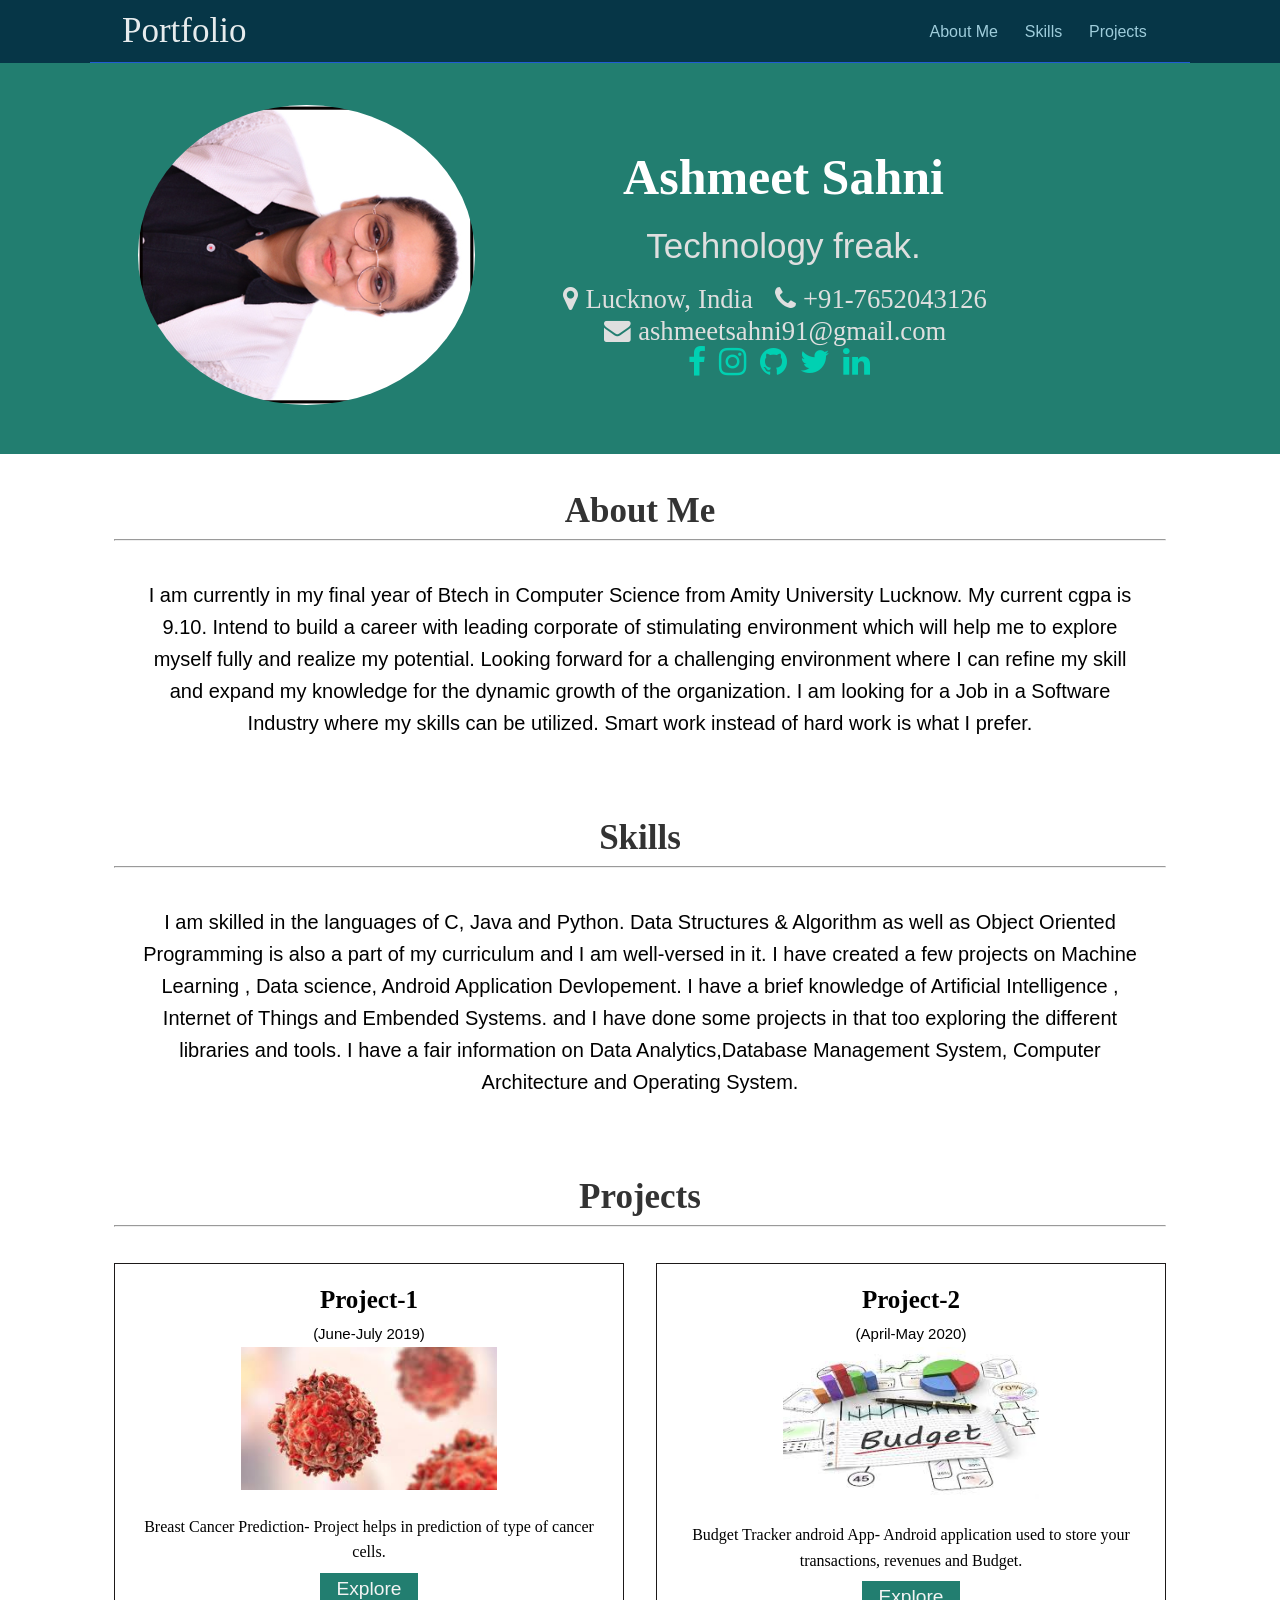
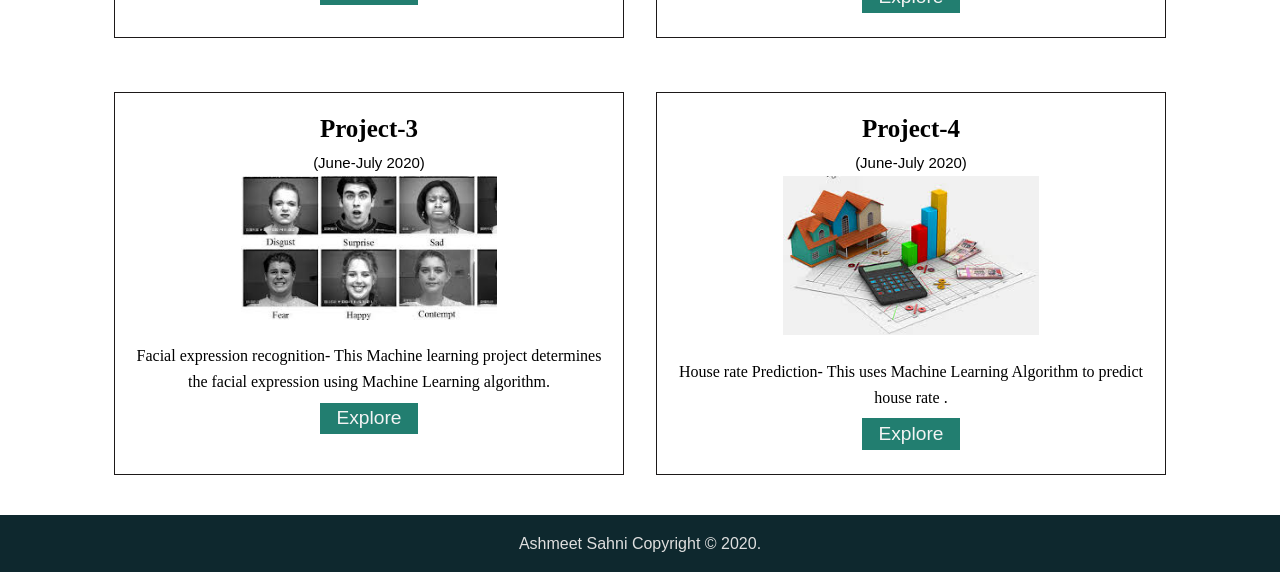
==== index.html @ d3da3dd6 "portfolio" ====
<!DOCTYPE html>
<html lang="en">
  <head>
    <title>Portfolio</title>
    <meta name="viewport" content="width=device-width, initial-scale=1.0" />
    <link
      rel="stylesheet"
      href="https://maxcdn.bootstrapcdn.com/font-awesome/4.6.3/css/font-awesome.min.css"
    />

    <link rel="stylesheet" type="text/css" href="public/css/style.css" />
  </head>

  <body>
    <div class="container navbar">
      <span class="heading heading-navbar">Portfolio</span>

      <div class="nav-toggle">
        <i class="fa fa-bars fa-lg"></i>
      </div>

      <div class="nav-menu">
        <a class="nav-item" href="#about">About Me</a>
        <a class="nav-item" href="#skills">Skills</a>
        <a class="nav-item" href="#projects">Projects</a>
      </div>
    </div>

    <section class="section section-1">
      <div class="container grid-1-3">
        <div class="container">
          <img src="public/img/profile.jpg" class="avatar" /><br />
        </div>
        <div class="container text-center">
          <h1 class="heading heading-name">Ashmeet Sahni</h1>
          <div class="quote">Technology freak.</div>
          <p class="content">
            <i class="fa fa-map-marker fa-lg">&nbsp;Lucknow, India</i
            >&nbsp;&nbsp;&nbsp;
            <i class="fa fa-phone fa-lg">&nbsp;+91-7652043126</i
            >&nbsp;&nbsp;&nbsp;
            <i class="fa fa-envelope fa-lg">&nbsp;ashmeetsahni91@gmail.com</i
            >&nbsp;&nbsp;&nbsp;
          </p>

          <div>
            <a href="#"> <i class="fa fa-facebook fa-2x"></i>&nbsp;&nbsp; </a>
            <a href="#"> <i class="fa fa-instagram fa-2x"></i>&nbsp;&nbsp; </a>
            <a href="#"> <i class="fa fa-github fa-2x"></i>&nbsp;&nbsp; </a>
            <a href="#"> <i class="fa fa-twitter fa-2x"></i>&nbsp;&nbsp; </a>
            <a href="#"> <i class="fa fa-linkedin fa-2x"></i>&nbsp;&nbsp; </a>
          </div>
        </div>
      </div>
    </section>

    <section id="about" class="section section-2">
      <div class="container">
        <div><h3 class="heading heading-section">About Me</h3></div>
        <hr />
        <br />
        <div class="container content">
          <p>
          I am currently in my final year of Btech in Computer Science from Amity University Lucknow.
          My current cgpa is 9.10.
          Intend to build a career with leading corporate of stimulating environment which will help me to 
          explore myself fully and realize my potential. Looking forward for a challenging environment where
         I can refine my skill and expand my knowledge for the dynamic growth of the organization. 
         I am looking for a Job in a Software Industry where my skills can be utilized. 
         Smart work instead of hard work is what I prefer. 

          </p>
        </div>
      </div>
    </section>

    <section id="skills" class="section section-2">
      <div class="container">
        <div><h3 class="heading heading-section">Skills</h3></div>
        <hr />
        <br />
        <div class="container content">
          <p>
            I am skilled in the languages of C, Java and Python. Data
            Structures & Algorithm as well as Object Oriented Programming is
            also a part of my curriculum and I am well-versed in it. I have
            created a few projects on Machine Learning , Data science, Android 
            Application Devlopement. I have a brief
            knowledge of Artificial Intelligence , Internet of Things and Embended 
            Systems. and I have done some projects in that
            too exploring the different libraries and tools. I have a fair
            information on Data Analytics,Database Management System, Computer Architecture and
            Operating System.
          </p>
        </div>
      </div>
    </section>

    <section id="projects" class="section section-2">
      <div class="container">
        <div class="text-center">
          <h3 class="heading heading-section">Projects</h3>
        </div>
        <hr />
        <br />
        <div class="grid-2">
          <div class="card">
            <div class="card-title">
              <strong>Project-1</strong>
            </div>
            <div class="text-center">
              <span class="text-small">(June-July 2019)</span>
            </div>
            <div class="project-figure">
              <img src="public/img/project-1.jpg" alt="Image" />
            </div>
            <div class="card-text">
              <p>
                Breast Cancer Prediction- Project helps in prediction of type of cancer cells.
              </p>
              <a href="#projectLink">
                <button class="btn">Explore</button>
              </a>
            </div>
          </div>

          <div class="card">
            <div class="card-title">
              <strong>Project-2</strong>
            </div>
            <div class="text-center">
              <span class="text-small">(April-May 2020)</span>
            </div>
            <div class="project-figure">
              <img src="public/img/project-2.jpg" alt="Image" />
            </div>
            <div class="card-text">
              <p>
                Budget Tracker android App- Android application used to store your
                transactions, revenues and Budget.
              </p>
              <a href="#projectLink">
                <button class="btn">Explore</button>
              </a>
            </div>
          </div>

          <div class="card">
            <div class="card-title">
              <strong>Project-3</strong>
            </div>
            <div class="text-center">
              <span class="text-small">(June-July 2020)</span>
            </div>
            <div class="project-figure">
              <img src="public/img/project-3.jpg" alt="Image" />
            </div>
            <div class="card-text">
              <p>
                Facial expression  recognition- This Machine learning project determines the facial expression using Machine
                Learning algorithm.
              </p>
              <a href="#projectLink">
                <button class="btn">Explore</button>
              </a>
            </div>
          </div>

          <div class="card">
            <div class="card-title">
              <strong>Project-4</strong>
            </div>
            <div class="text-center">
              <span class="text-small">(June-July 2020)</span>
            </div>
            <div class="project-figure">
              <img src="public/img/project-4.jpg" alt="Image" />
            </div>
            <div class="card-text">
              <p>
                House rate Prediction- This uses Machine Learning Algorithm to predict 
                house rate .
              </p>
              <a href="#projectLink">
                <button class="btn">Explore</button>
              </a>
            </div>
          </div>
        </div>
      </div>
    </section>

    <section class="section section-3">
      <div class="text-center">
        Ashmeet Sahni Copyright &copy; 2020.
      </div>
    </section>

    <script src="controller.js"></script>
  </body>
</html>
---- public/css/style.css ----
@import url('https://fonts.googleapis.com/css?family=Tangerine');

/* Utility */
* {
  box-sizing: border-box;
  margin: 0;
  padding: 0;
}

html,
body {
  font-family: 'Helvetica', sans-serif;
  line-height: 1.6;
  font-size: 16px;
  color: #dfdfdf;
  background-color: #063647;
}

img {
  width: 100%;
}

.container {
  max-width: 1100px;
  margin: auto;
  overflow: hidden;
  padding: 0.8rem 1.5rem;
}

/* Profile */
.title {
  font-size: 50px;
  color:#227e70;
  text-align: center;
  margin-bottom: 1rem;
}

.content {
  text-align: center;
  width: auto;
  font-size: 20px;
}

.quote {
  font-family: 'Gill Sans', sans-serif;
  font-size: 35px;
  margin-bottom: 0.5rem;
}

/* Anchor Styles */
a {
  text-decoration: none;
  color: #00d1b2;
}

.navbar a {
  color: rgb(176, 222, 236);
  padding: 0.45rem;
  margin: 0 0.25rem;
}

a:hover {
  color: #fff;
}

/* Text Styles */
.text-center {
  text-align: center;
}

.text-small {
  font-size: 15px;
}

/* Project Cards */
.card {
  padding: 1rem;
  border: rgb(29, 25, 25) 1px solid;
  margin: 0.7rem 0;
}

.card-title {
  font-size: 25px;
  text-align: center;
  font-family: Cambria, Cochin, Georgia, Times, 'Times New Roman', serif;
  padding-bottom: 1px;
}

.card-text {
  text-align: center;
  font-family: cursive;
}

/* Grids */
.grid-2 {
  display: grid;
  grid-template-columns: repeat(2, 1fr);
  grid-gap: 2rem;
}

.grid-1-3 {
  display: grid;
  grid-template-columns: 1fr 3fr;
  grid-gap: 2rem;
}

/* Button */

.btn {
  display: inline-block;
  background: #227e70;
  color: #f4f4f4;
  padding: 0.3rem 1rem;
  font-size: 1.2rem;
  border: none;
  cursor: pointer;
  margin: 0.5rem 1rem;
  transition: opacity 0.2s ease-in;
  outline: none;
}

.btn:hover {
  opacity: 0.8;
}

/* Navbar */
.navbar {
  justify-content: space-between;
  padding: 0.2rem 2rem;
  width: 100%;
  border-bottom: solid 1px rgb(36, 96, 228);
  opacity: 0.9;
}

.nav-menu {
  float: right;
  padding-top: 1rem;
}

.nav-toggle {
  display: none;
  float: right;
  padding-top: 1rem;
  cursor: pointer;
}

/* Sections */
section {
  padding-top: 1rem;
  padding-bottom: 1rem;
}

.section-1 {
  background: #227e70;
}

.section-2 {
  background-color: #fff;
  color: #000;
}

.section-3 {
  background-color: #0e282e;
}

.section-4 {
  background-color: #227e70;
  padding: 0.2rem;
}

/* Images */
.avatar {
  height: 300px;
  border-radius: 50%;
  width: auto;
}

.project-figure {
  margin: 0 auto 1rem auto;
  max-height: 256px;
  max-width: 256px;
  text-align: center;
}

/* Headings */
.heading {
  font-size: 35px;
  text-align: center;
  font-family: Cambria, Cochin, Georgia, Times, 'Times New Roman', serif;
}

.heading-section {
  color: #333333;
}

.heading-navbar {
  color: #ffffff;
}

.heading-name {
  font-size: 50px;
  color: #ffffff;
  margin-bottom: 1px;
}

/** Responsive CSS changes */
@media screen and (max-width: 768px) {
  .nav-menu {
    display: none;
  }

  .nav-toggle {
    display: block;
  }

  .activate {
    display: block;
  }

  .grid-2,
  .grid-1-3 {
    grid-template-columns: 1fr;
  }

  .navbar {
    text-align: center;
  }
}
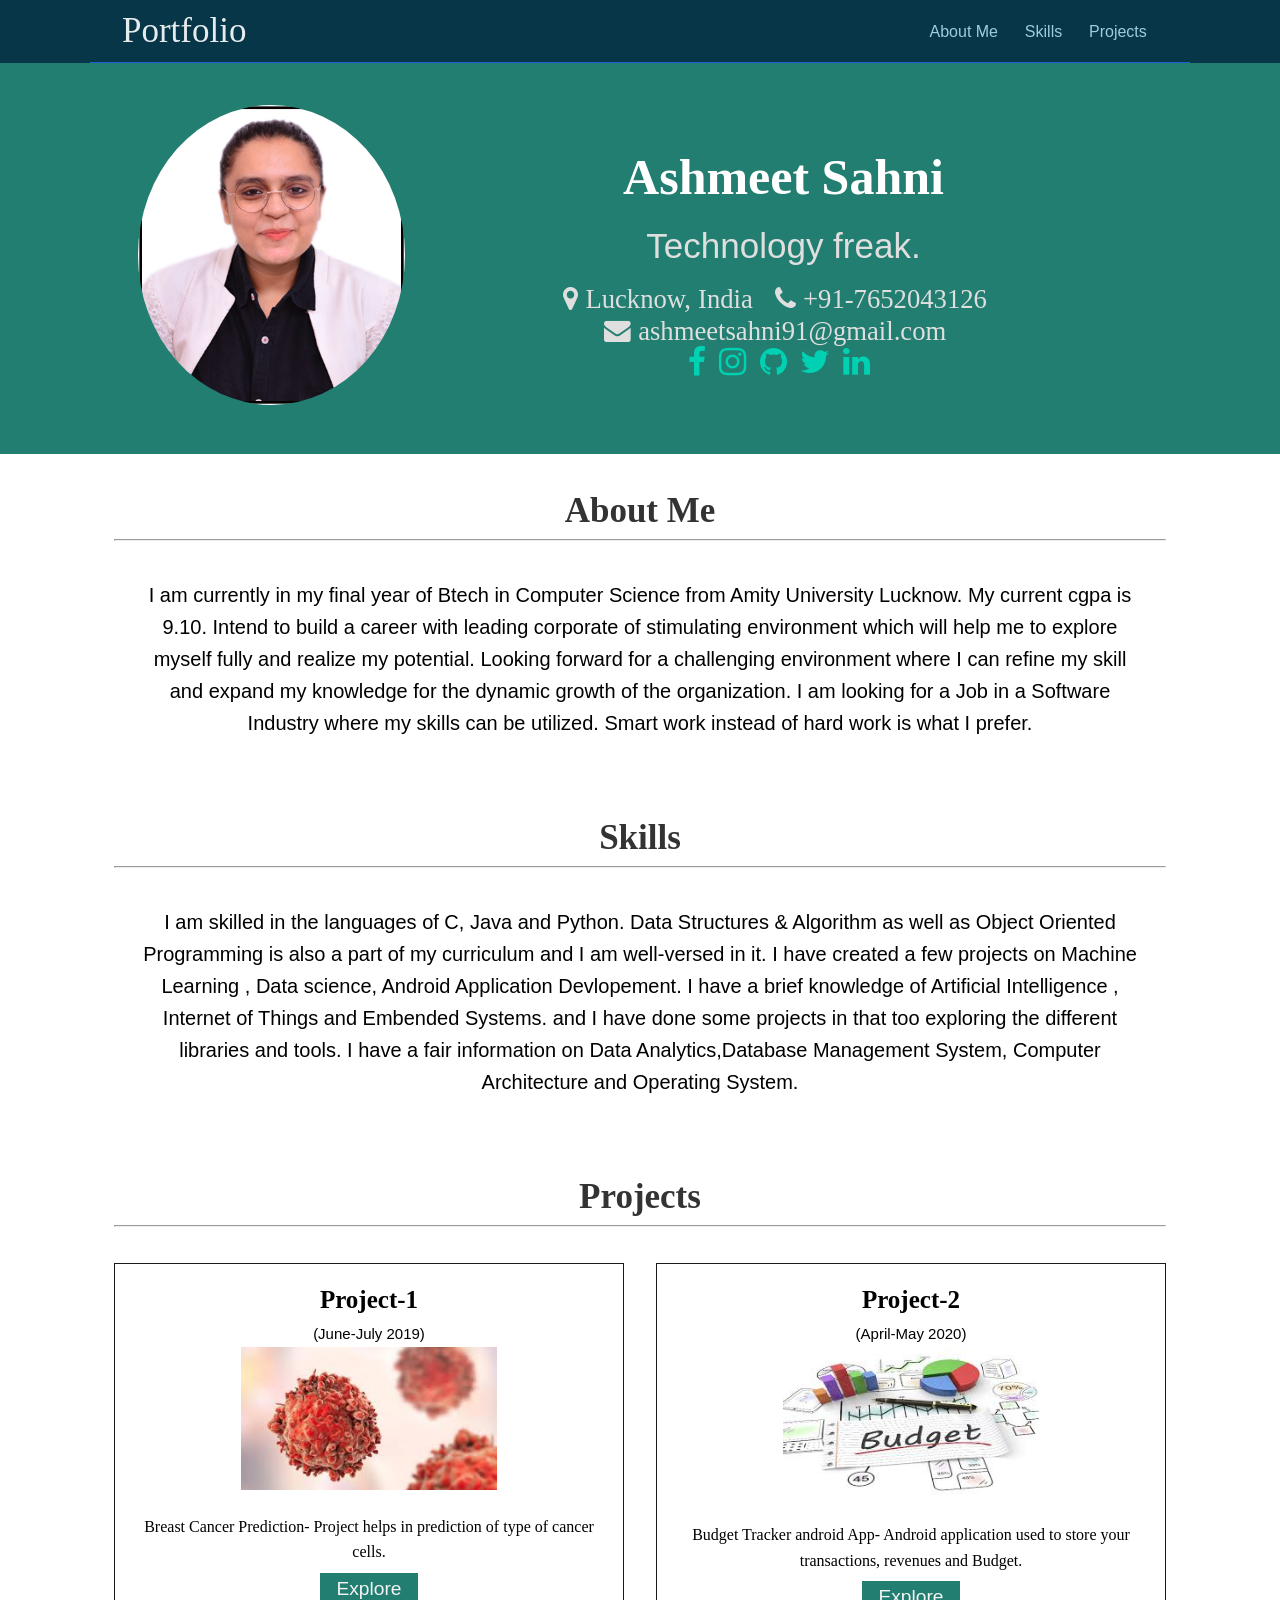
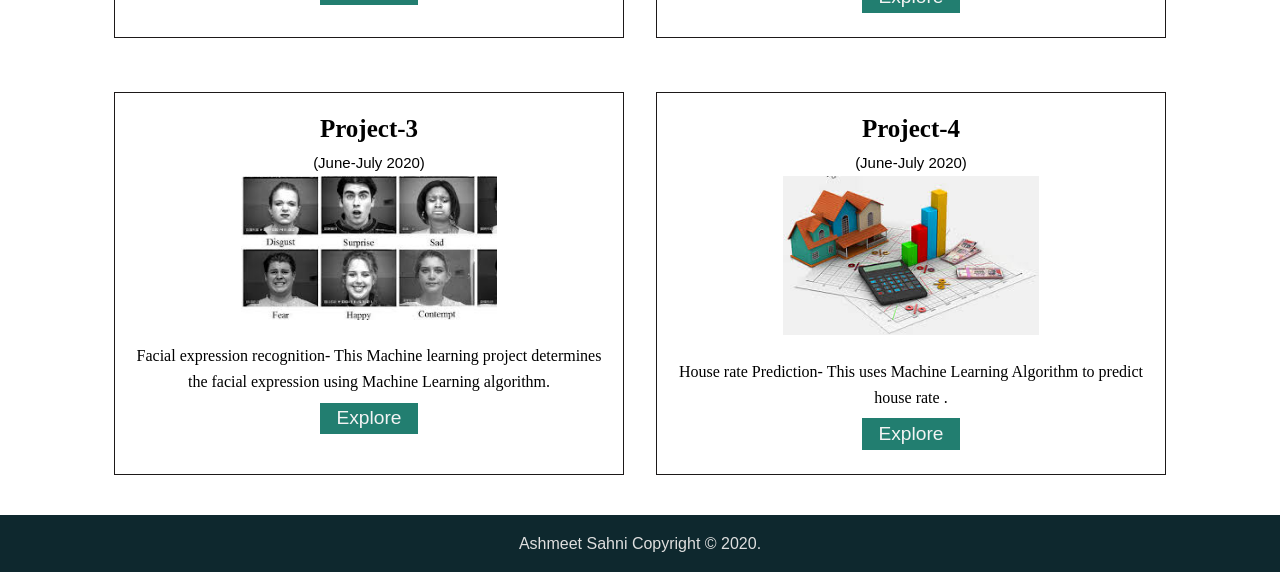
==== commit 536a5d56: "updated" ====
--- a/index.html
+++ b/index.html
@@ -44,11 +44,11 @@
           </p>
 
           <div>
-            <a href="#"> <i class="fa fa-facebook fa-2x"></i>&nbsp;&nbsp; </a>
-            <a href="#"> <i class="fa fa-instagram fa-2x"></i>&nbsp;&nbsp; </a>
-            <a href="#"> <i class="fa fa-github fa-2x"></i>&nbsp;&nbsp; </a>
-            <a href="#"> <i class="fa fa-twitter fa-2x"></i>&nbsp;&nbsp; </a>
-            <a href="#"> <i class="fa fa-linkedin fa-2x"></i>&nbsp;&nbsp; </a>
+            <a href="https://www.facebook.com/ashmeet.sahni.39"> <i class="fa fa-facebook fa-2x"></i>&nbsp;&nbsp; </a>
+            <a href="instagram.com/a_s_h_m_e_e_t_s_a_h_n_i"> <i class="fa fa-instagram fa-2x"></i>&nbsp;&nbsp; </a>
+            <a href="https://github.com/ashmeet22"> <i class="fa fa-github fa-2x"></i>&nbsp;&nbsp; </a>
+            <a href="https://mobile.twitter.com/sahni_ashmeet"> <i class="fa fa-twitter fa-2x"></i>&nbsp;&nbsp; </a>
+            <a href="http://linkedin.com/in/ashmeet-sahni-a8636618a"> <i class="fa fa-linkedin fa-2x"></i>&nbsp;&nbsp; </a>
           </div>
         </div>
       </div>
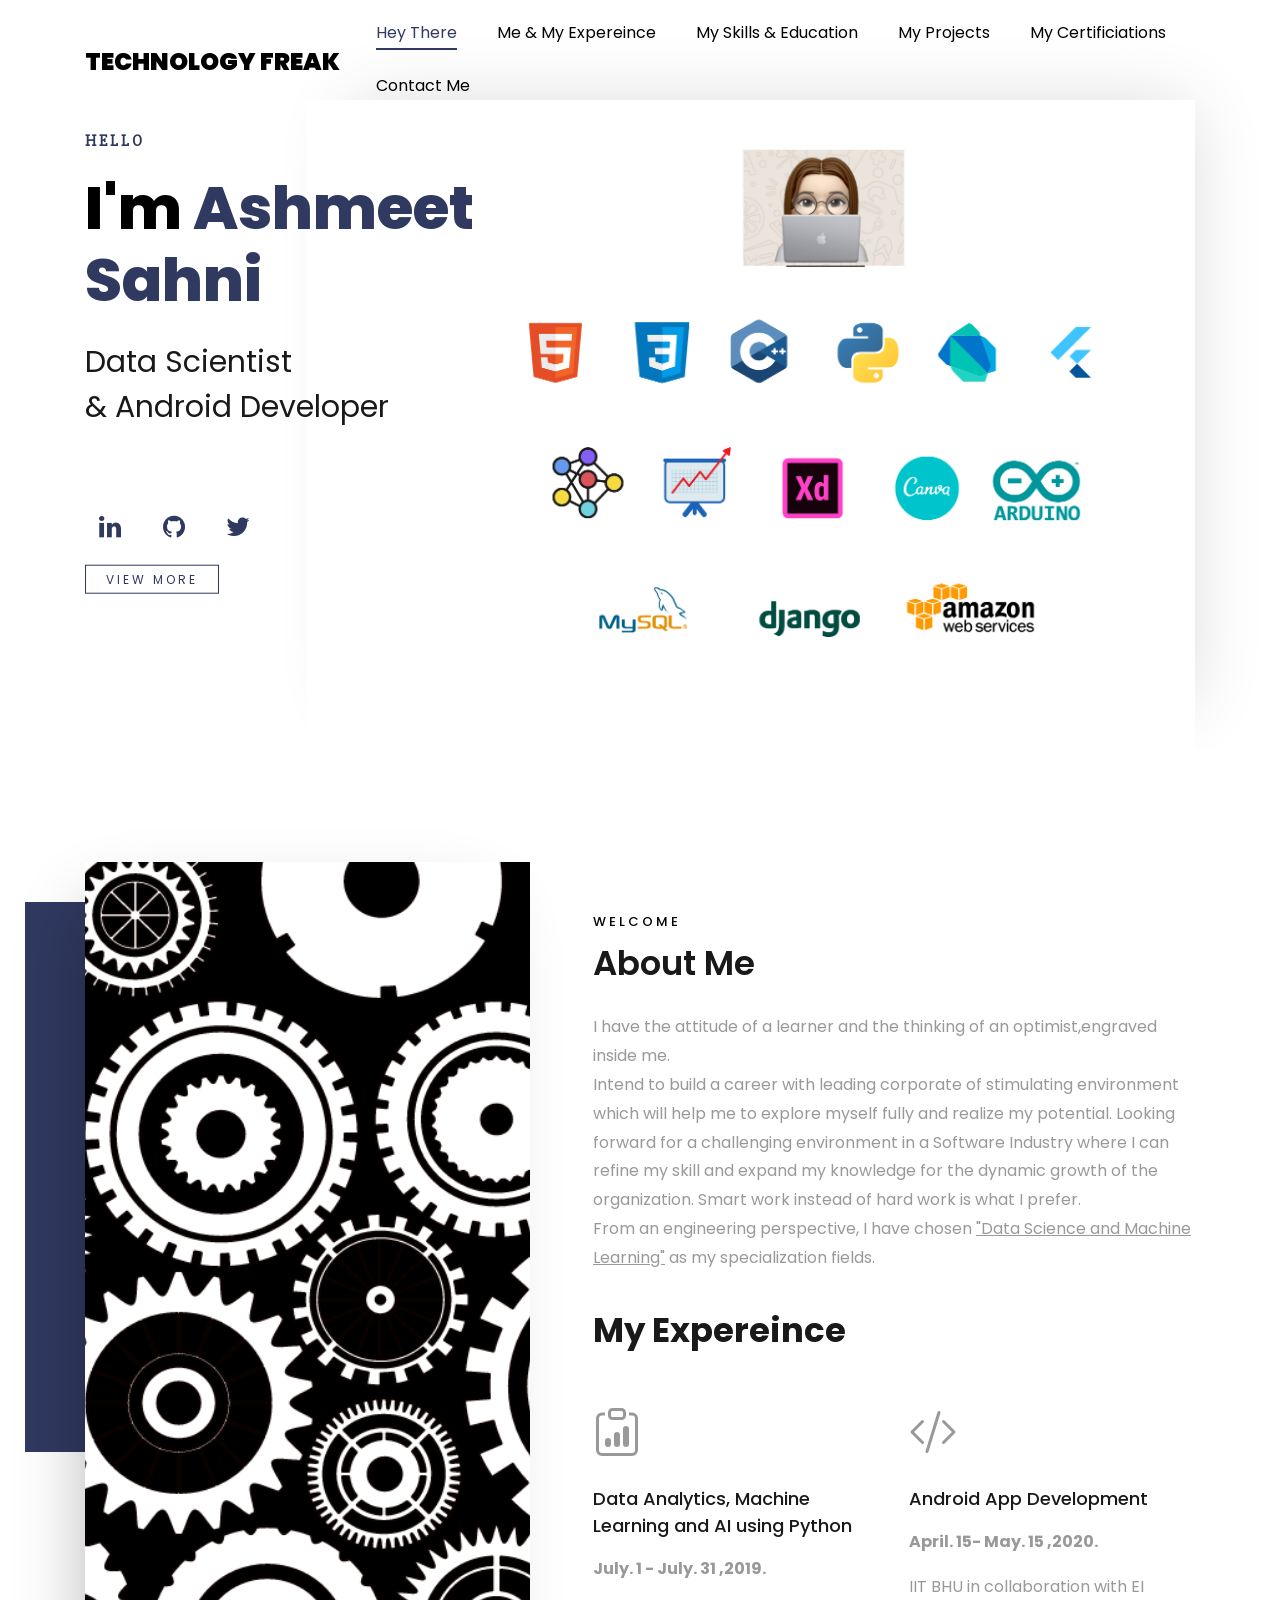
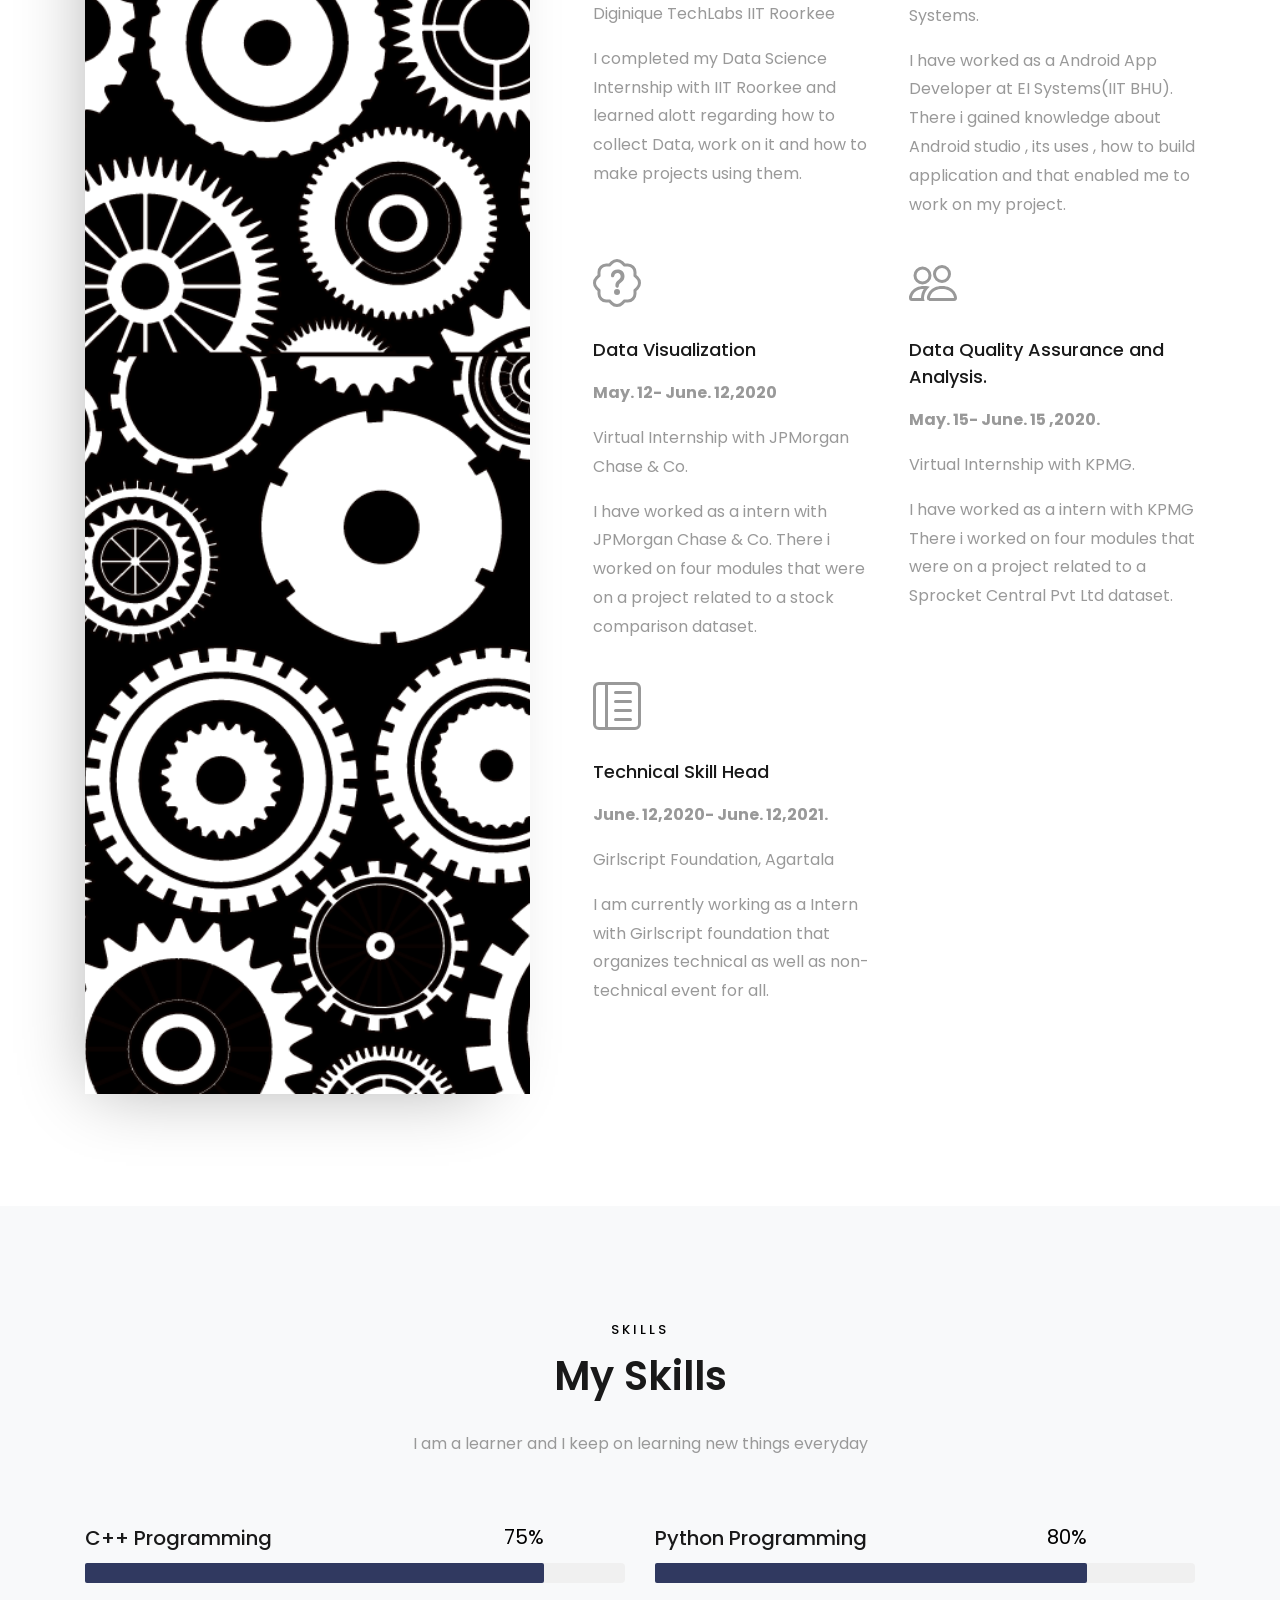
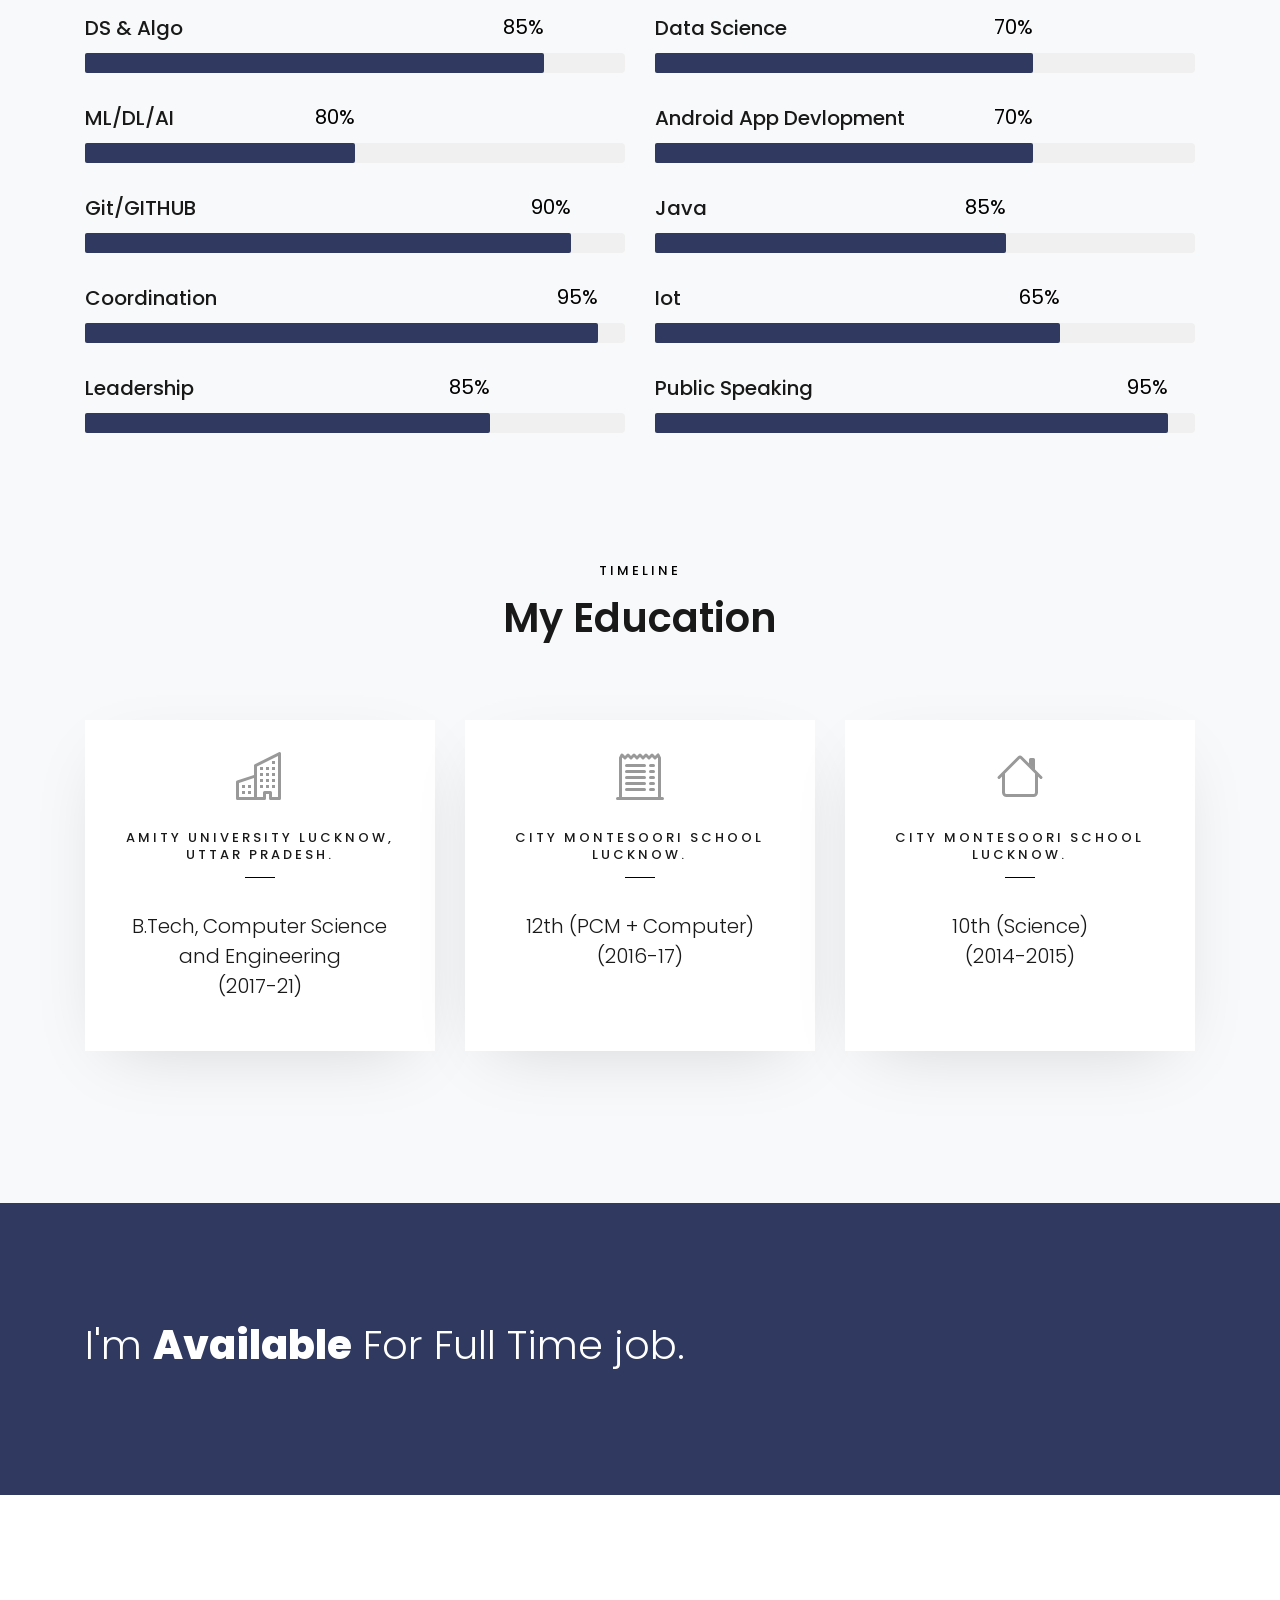
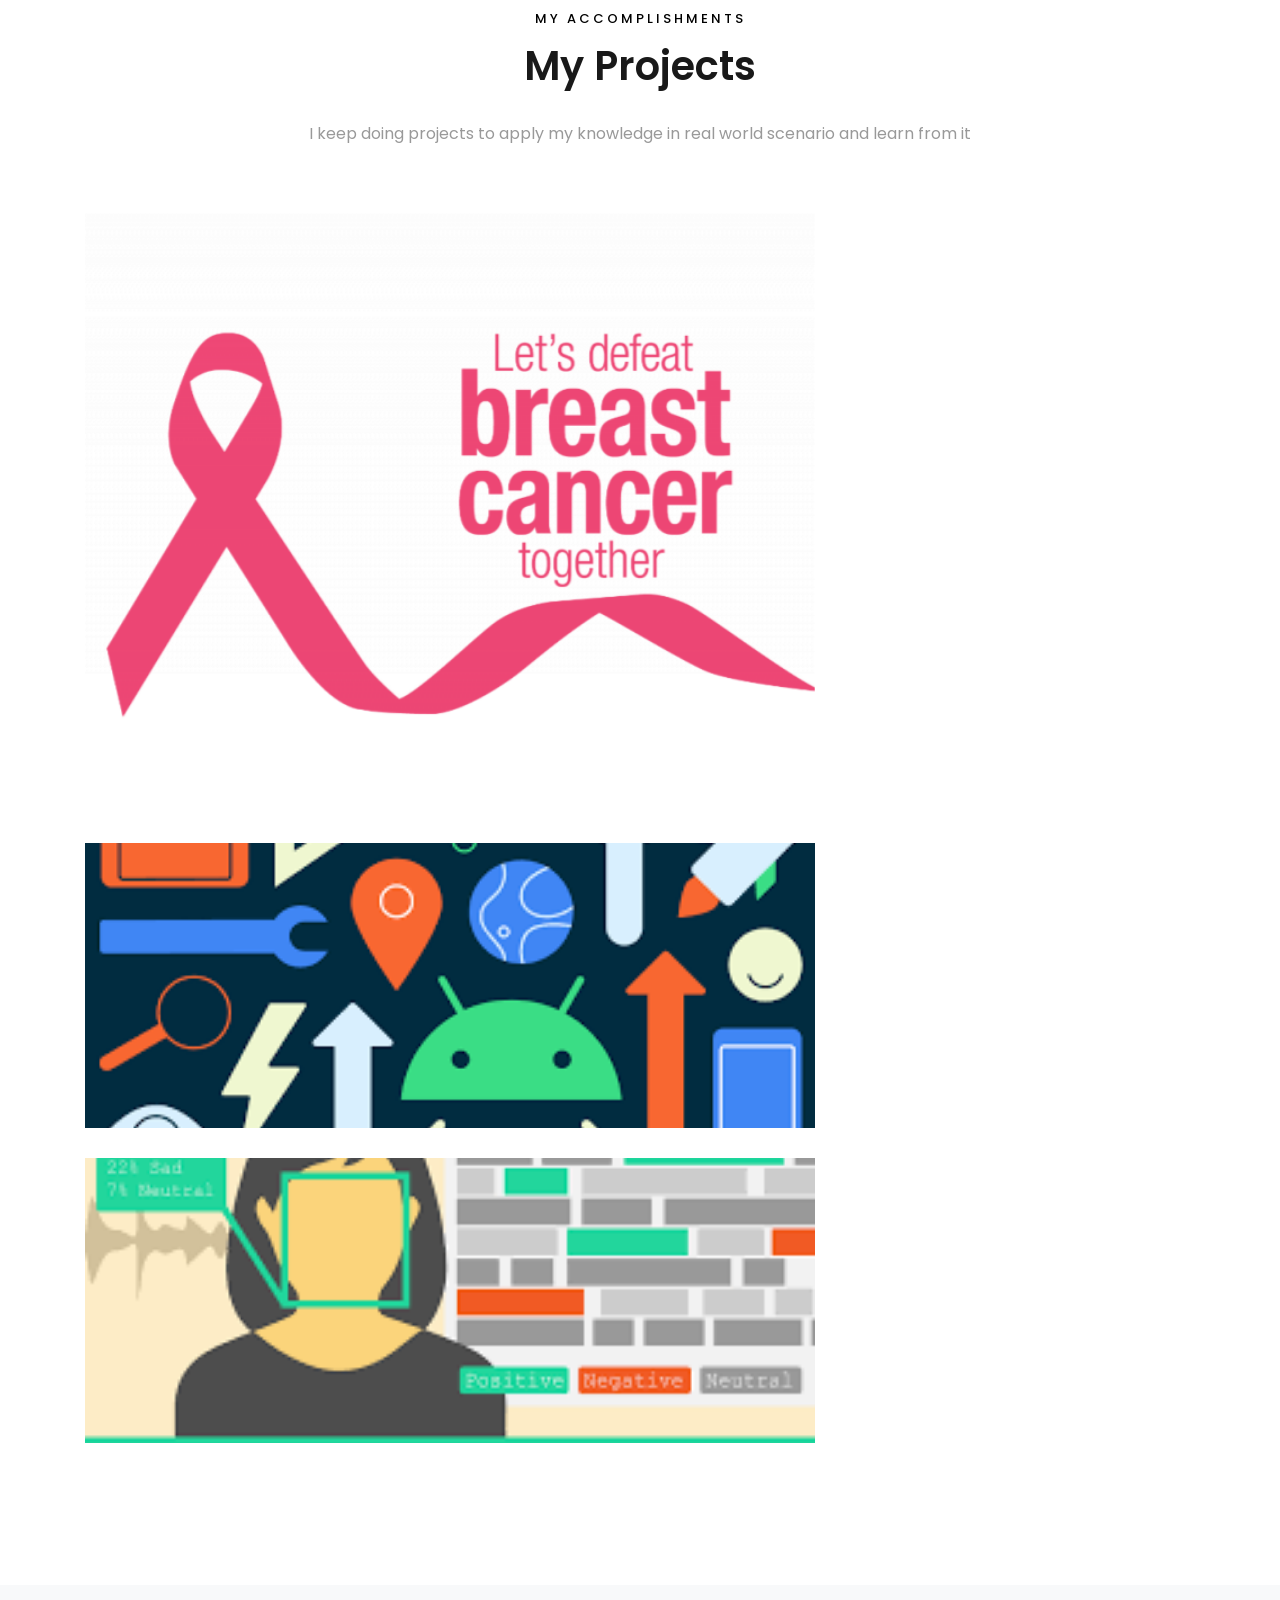
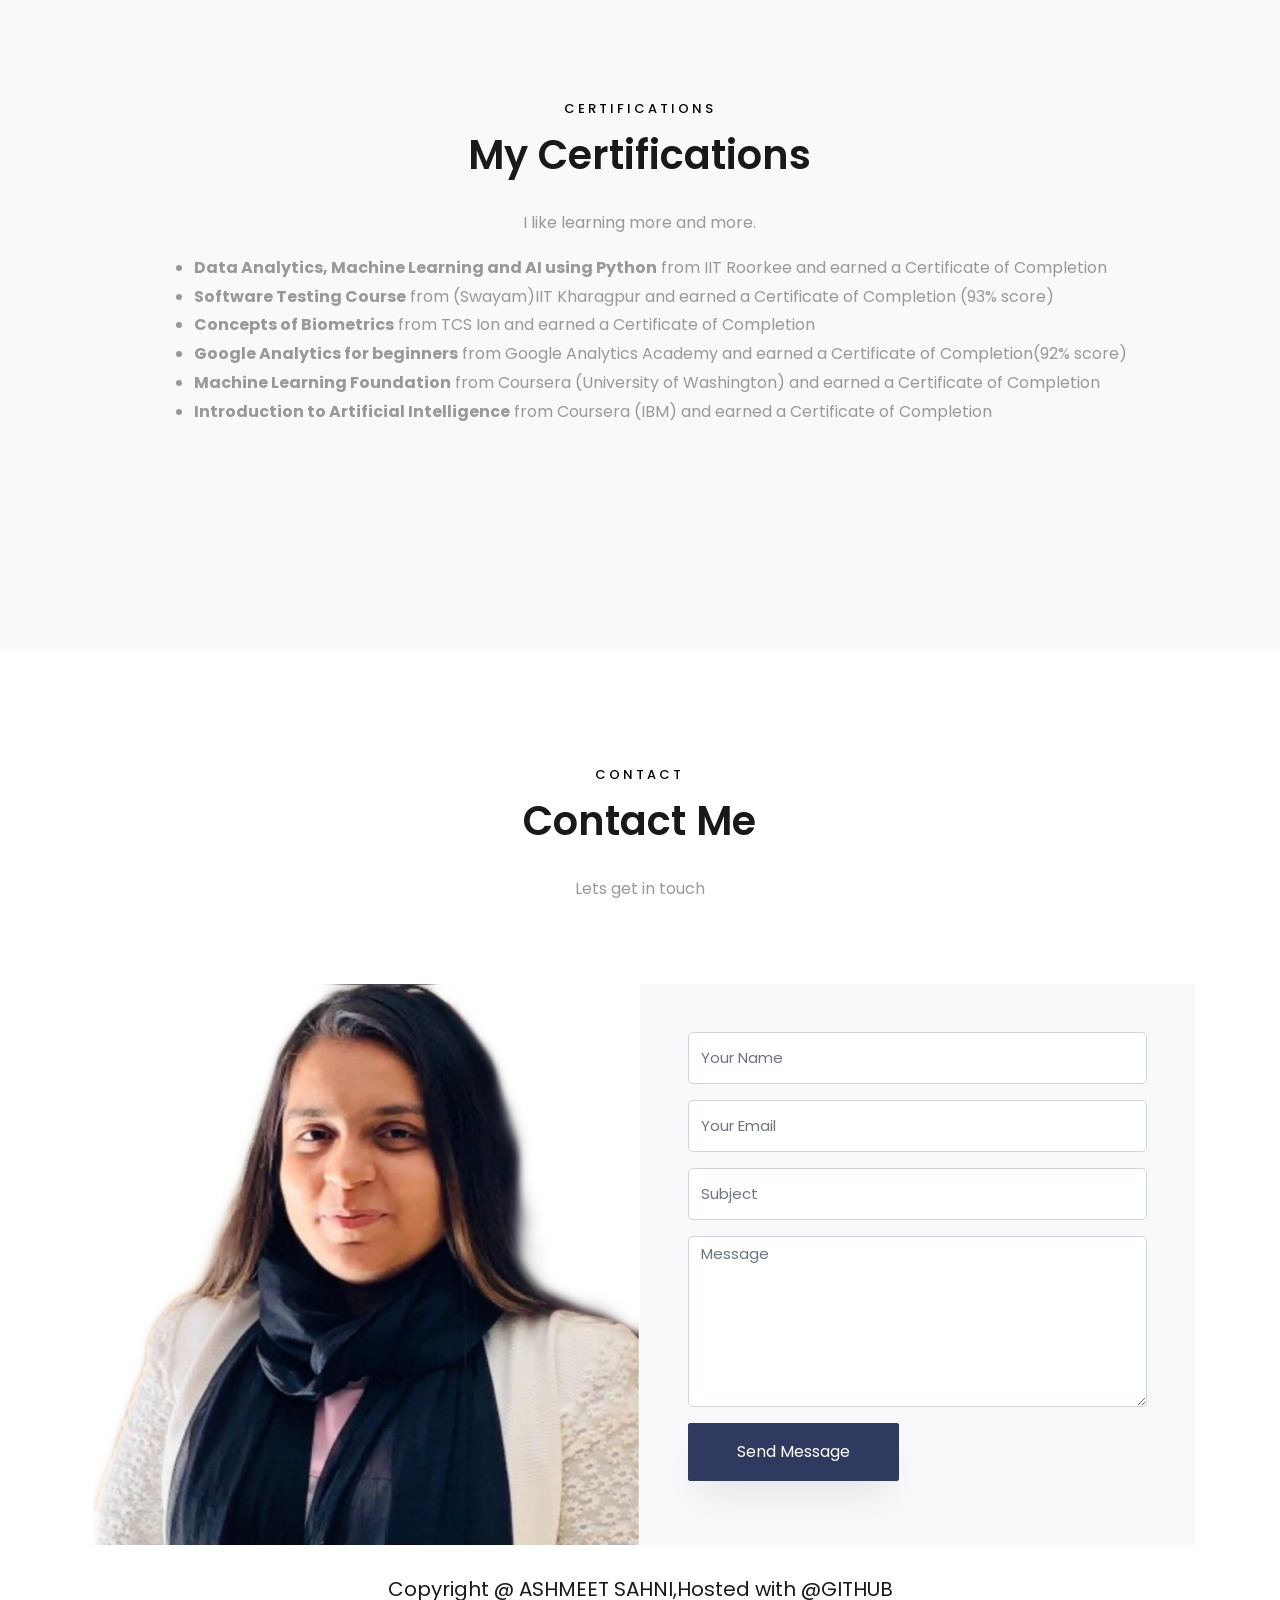
==== commit 685d871e: "hi" ====
--- a/index.html
+++ b/index.html
@@ -1,201 +1,577 @@
+
 <!DOCTYPE html>
 <html lang="en">
-  <head>
-    <title>Portfolio</title>
-    <meta name="viewport" content="width=device-width, initial-scale=1.0" />
-    <link
-      rel="stylesheet"
-      href="https://maxcdn.bootstrapcdn.com/font-awesome/4.6.3/css/font-awesome.min.css"
-    />
-
-    <link rel="stylesheet" type="text/css" href="public/css/style.css" />
-  </head>
-
-  <body>
-    <div class="container navbar">
-      <span class="heading heading-navbar">Portfolio</span>
-
-      <div class="nav-toggle">
-        <i class="fa fa-bars fa-lg"></i>
-      </div>
-
-      <div class="nav-menu">
-        <a class="nav-item" href="#about">About Me</a>
-        <a class="nav-item" href="#skills">Skills</a>
-        <a class="nav-item" href="#projects">Projects</a>
-      </div>
-    </div>
-
-    <section class="section section-1">
-      <div class="container grid-1-3">
+
+<head>
+  <title>Ashmeet's Portfolio</title>
+  <meta charset="utf-8">
+  <meta name="viewport" content="width=device-width, initial-scale=1, shrink-to-fit=no">
+
+  <link href="https://fonts.googleapis.com/css?family=Poppins:100,200,300,400,500,600,700,800,900" rel="stylesheet">
+
+  <link rel="stylesheet" href="css/open-iconic-bootstrap.min.css">
+  <link rel="stylesheet" href="css/animate.css">
+
+  <link rel="stylesheet" href="css/owl.carousel.min.css">
+  <link rel="stylesheet" href="css/owl.theme.default.min.css">
+  <link rel="stylesheet" href="css/magnific-popup.css">
+
+  <link rel="stylesheet" href="css/aos.css">
+
+  <link rel="stylesheet" href="css/ionicons.min.css">
+
+  <link rel="stylesheet" href="css/flaticon.css">
+  <link rel="stylesheet" href="css/icomoon.css">
+  <link rel="stylesheet" href="css/style.css">
+  <link href="https://fonts.googleapis.com/css2?family=Slabo+27px&display=swap" rel="stylesheet">
+</head>
+
+<body data-spy="scroll" data-target=".site-navbar-target" data-offset="300">
+
+
+  <nav class="navbar navbar-expand-lg navbar-dark ftco_navbar bg-dark ftco-navbar-light site-navbar-target" id="ftco-navbar">
+    <div class="container">
+      <a class="navbar-brand" href="index.html">Technology Freak </></a>
+      <button class="navbar-toggler js-fh5co-nav-toggle fh5co-nav-toggle" type="button" data-toggle="collapse" data-target="#ftco-nav" aria-controls="ftco-nav" aria-expanded="false" aria-label="Toggle navigation">
+        <span class="oi oi-menu"></span> Menu
+      </button>
+
+      <div class="collapse navbar-collapse" id="ftco-nav">
+        <ul class="navbar-nav nav ml-auto">
+          <li class="nav-item"><a href="#home-section" class="nav-link"><span>Hey There</span></a></li>
+          <li class="nav-item"><a href="#about-section" class="nav-link"><span>Me & My Expereince</span></a></li>
+          <li class="nav-item"><a href="#skills-section" class="nav-link"><span>My Skills & Education</span></a></li>
+          <li class="nav-item"><a href="#projects-section" class="nav-link"><span>My Projects</span></a></li>
+          <li class="nav-item"><a href="#Certifications-section" class="nav-link"><span>My Certificiations</span></a></li>
+          <li class="nav-item"><a href="#contact-section" class="nav-link"><span>Contact Me</span></a></li>
+        </ul>
+      </div>
+    </div>
+  </nav>
+  <section id="home-section" class="hero">
+    <div class="home-slider  owl-carousel">
+      <div class="slider-item ">
+        <div class="overlay"></div>
         <div class="container">
-          <img src="public/img/profile.jpg" class="avatar" /><br />
-        </div>
-        <div class="container text-center">
-          <h1 class="heading heading-name">Ashmeet Sahni</h1>
-          <div class="quote">Technology freak.</div>
-          <p class="content">
-            <i class="fa fa-map-marker fa-lg">&nbsp;Lucknow, India</i
-            >&nbsp;&nbsp;&nbsp;
-            <i class="fa fa-phone fa-lg">&nbsp;+91-7652043126</i
-            >&nbsp;&nbsp;&nbsp;
-            <i class="fa fa-envelope fa-lg">&nbsp;ashmeetsahni91@gmail.com</i
-            >&nbsp;&nbsp;&nbsp;
-          </p>
-
-          <div>
-            <a href="https://www.facebook.com/ashmeet.sahni.39"> <i class="fa fa-facebook fa-2x"></i>&nbsp;&nbsp; </a>
-            <a href="instagram.com/a_s_h_m_e_e_t_s_a_h_n_i"> <i class="fa fa-instagram fa-2x"></i>&nbsp;&nbsp; </a>
-            <a href="https://github.com/ashmeet22"> <i class="fa fa-github fa-2x"></i>&nbsp;&nbsp; </a>
-            <a href="https://mobile.twitter.com/sahni_ashmeet"> <i class="fa fa-twitter fa-2x"></i>&nbsp;&nbsp; </a>
-            <a href="http://linkedin.com/in/ashmeet-sahni-a8636618a"> <i class="fa fa-linkedin fa-2x"></i>&nbsp;&nbsp; </a>
-          </div>
-        </div>
-      </div>
-    </section>
-
-    <section id="about" class="section section-2">
-      <div class="container">
-        <div><h3 class="heading heading-section">About Me</h3></div>
-        <hr />
-        <br />
-        <div class="container content">
-          <p>
-          I am currently in my final year of Btech in Computer Science from Amity University Lucknow.
-          My current cgpa is 9.10.
-          Intend to build a career with leading corporate of stimulating environment which will help me to 
-          explore myself fully and realize my potential. Looking forward for a challenging environment where
-         I can refine my skill and expand my knowledge for the dynamic growth of the organization. 
-         I am looking for a Job in a Software Industry where my skills can be utilized. 
-         Smart work instead of hard work is what I prefer. 
-
-          </p>
-        </div>
-      </div>
-    </section>
-
-    <section id="skills" class="section section-2">
-      <div class="container">
-        <div><h3 class="heading heading-section">Skills</h3></div>
-        <hr />
-        <br />
-        <div class="container content">
-          <p>
-            I am skilled in the languages of C, Java and Python. Data
-            Structures & Algorithm as well as Object Oriented Programming is
-            also a part of my curriculum and I am well-versed in it. I have
-            created a few projects on Machine Learning , Data science, Android 
-            Application Devlopement. I have a brief
-            knowledge of Artificial Intelligence , Internet of Things and Embended 
-            Systems. and I have done some projects in that
-            too exploring the different libraries and tools. I have a fair
-            information on Data Analytics,Database Management System, Computer Architecture and
-            Operating System.
-          </p>
-        </div>
-      </div>
-    </section>
-
-    <section id="projects" class="section section-2">
-      <div class="container">
-        <div class="text-center">
-          <h3 class="heading heading-section">Projects</h3>
-        </div>
-        <hr />
-        <br />
-        <div class="grid-2">
-          <div class="card">
-            <div class="card-title">
-              <strong>Project-1</strong>
-            </div>
-            <div class="text-center">
-              <span class="text-small">(June-July 2019)</span>
-            </div>
-            <div class="project-figure">
-              <img src="public/img/project-1.jpg" alt="Image" />
-            </div>
-            <div class="card-text">
-              <p>
-                Breast Cancer Prediction- Project helps in prediction of type of cancer cells.
-              </p>
-              <a href="#projectLink">
-                <button class="btn">Explore</button>
-              </a>
-            </div>
-          </div>
-
-          <div class="card">
-            <div class="card-title">
-              <strong>Project-2</strong>
-            </div>
-            <div class="text-center">
-              <span class="text-small">(April-May 2020)</span>
-            </div>
-            <div class="project-figure">
-              <img src="public/img/project-2.jpg" alt="Image" />
-            </div>
-            <div class="card-text">
-              <p>
-                Budget Tracker android App- Android application used to store your
-                transactions, revenues and Budget.
-              </p>
-              <a href="#projectLink">
-                <button class="btn">Explore</button>
-              </a>
-            </div>
-          </div>
-
-          <div class="card">
-            <div class="card-title">
-              <strong>Project-3</strong>
-            </div>
-            <div class="text-center">
-              <span class="text-small">(June-July 2020)</span>
-            </div>
-            <div class="project-figure">
-              <img src="public/img/project-3.jpg" alt="Image" />
-            </div>
-            <div class="card-text">
-              <p>
-                Facial expression  recognition- This Machine learning project determines the facial expression using Machine
-                Learning algorithm.
-              </p>
-              <a href="#projectLink">
-                <button class="btn">Explore</button>
-              </a>
-            </div>
-          </div>
-
-          <div class="card">
-            <div class="card-title">
-              <strong>Project-4</strong>
-            </div>
-            <div class="text-center">
-              <span class="text-small">(June-July 2020)</span>
-            </div>
-            <div class="project-figure">
-              <img src="public/img/project-4.jpg" alt="Image" />
-            </div>
-            <div class="card-text">
-              <p>
-                House rate Prediction- This uses Machine Learning Algorithm to predict 
-                house rate .
-              </p>
-              <a href="#projectLink">
-                <button class="btn">Explore</button>
-              </a>
-            </div>
-          </div>
-        </div>
-      </div>
-    </section>
-
-    <section class="section section-3">
-      <div class="text-center">
-        Ashmeet Sahni Copyright &copy; 2020.
-      </div>
-    </section>
-
-    <script src="controller.js"></script>
-  </body>
-</html>+          <div class="row d-md-flex no-gutters slider-text align-items-end justify-content-end" data-scrollax-parent="true">
+            <div class="one-third order-md-last img" style="background-image:url(images/bg_1.png);">
+              <div class="overlay"></div>
+            </div>
+            <div class="one-forth d-flex  align-items-center ftco-animate" data-scrollax=" properties: { translateY: '70%' }">
+              <div class="text">
+                <span class="subheading" style="font-family: 'Slabo 27px', serif;font-size:1em;">Hello</span>
+                <h1 class="mb-4 mt-3">I'm <span>Ashmeet Sahni</span></h1>
+                <h2 class="mb-4"> Data Scientist <br />& Android  Developer</h2>
+                <ul class="ftco-footer-social list-unstyled float-md-left float-lft mt-5">
+                  <li class="ftco-animate"><a href="http://linkedin.com/in/ashmeet-sahni-a8636618a"><span class="icon-linkedin"></span></a></li>
+                  <li class="ftco-animate"><a href="https://github.com/ashmeet22"><span class="icon-github"></span></a></li>
+                  
+                  
+                  <li class="ftco-animate"><a href="https://mobile.twitter.com/sahni_ashmeet"><span class="icon-twitter"></span></a></li>
+                  <p><a href="#about-section" class="btn-custom">View More</a></p>
+                </ul>
+              </div>
+            </div>
+          </div>
+        </div>
+      </div>
+    </div>
+  </section>
+
+  <section class="ftco-about ftco-counter img ftco-section" id="about-section">
+    <div class="container">
+      <div class="row d-flex">
+        <div class="col-md-6 col-lg-5 d-flex">
+          <div class="img-about img d-flex align-items-stretch">
+            <div class="overlay"></div>
+            <div class="img d-flex align-self-stretch align-items-center" style="background-image:url(images/about-1.png);">
+            </div>
+          </div>
+        </div>
+        <div class="col-md-6 col-lg-7 pl-lg-5 py-5">
+          <div class="row justify-content-start pb-3">
+            <div class="col-md-12 heading-section ftco-animate">
+              <span class="subheading">Welcome</span>
+              <h2 class="mb-4" style="font-size: 34px; text-transform: capitalize;">About Me</h2>
+              <p>I have the attitude of a learner
+                and the thinking of an optimist,engraved inside me.
+                <br />
+                Intend to build a career with leading corporate of stimulating environment which will help me to explore myself
+                fully and realize my potential. Looking forward for a challenging environment in a Software Industry where I can
+                refine my skill and expand my knowledge for the dynamic growth of the organization. Smart work instead of hard
+                 work is what I prefer.
+                <br>
+                From an engineering perspective, I have chosen <u>"Data Science
+                  and Machine Learning"</u> as my specialization fields.</p>
+            </div>
+          </div>
+          <h2 class="mb-4" style="font-size: 34px; text-transform: capitalize;"><b>My Expereince</b></h2><br />
+          <div class="row">
+            <div class="col-md-6">
+              <div class="media block-6 services d-block ftco-animate">
+                <div class="icon"><svg width="3em" height="3em" viewBox="0 0 16 16" class="bi bi-clipboard-data" fill="currentColor" xmlns="http://www.w3.org/2000/svg">
+                    <path fill-rule="evenodd" d="M4 1.5H3a2 2 0 0 0-2 2V14a2 2 0 0 0 2 2h10a2 2 0 0 0 2-2V3.5a2 2 0 0 0-2-2h-1v1h1a1 1 0 0 1 1 1V14a1 1 0 0 1-1 1H3a1 1 0 0 1-1-1V3.5a1 1 0 0 1 1-1h1v-1z" />
+                    <path fill-rule="evenodd" d="M9.5 1h-3a.5.5 0 0 0-.5.5v1a.5.5 0 0 0 .5.5h3a.5.5 0 0 0 .5-.5v-1a.5.5 0 0 0-.5-.5zm-3-1A1.5 1.5 0 0 0 5 1.5v1A1.5 1.5 0 0 0 6.5 4h3A1.5 1.5 0 0 0 11 2.5v-1A1.5 1.5 0 0 0 9.5 0h-3z" />
+                    <path d="M4 11a1 1 0 1 1 2 0v1a1 1 0 1 1-2 0v-1zm6-4a1 1 0 1 1 2 0v5a1 1 0 1 1-2 0V7zM7 9a1 1 0 0 1 2 0v3a1 1 0 1 1-2 0V9z" />
+                  </svg></div>
+                <br />
+                <div class="media-body">
+                  <h3 class="heading mb-3">Data Analytics, Machine Learning and AI using Python</h3>
+                    <p>
+                      <strong> July. 1 - July. 31 ,2019. </strong>
+                     <p>Diginique TechLabs IIT Roorkee</p> 
+                     <p>I completed my Data Science Internship with IIT Roorkee and learned
+                       alott regarding how to collect Data, work on it and how to make projects using them.
+                     </p>
+                    </p>        
+                </div>
+              </div>
+            </div>
+            <div class="col-md-6">
+              <div class="media block-6 services d-block ftco-animate">
+                <div class="icon"><svg width="3em" height="3em" viewBox="0 0 16 16" class="bi bi-code-slash" fill="currentColor" xmlns="http://www.w3.org/2000/svg">
+                    <path fill-rule="evenodd"
+                      d="M4.854 4.146a.5.5 0 0 1 0 .708L1.707 8l3.147 3.146a.5.5 0 0 1-.708.708l-3.5-3.5a.5.5 0 0 1 0-.708l3.5-3.5a.5.5 0 0 1 .708 0zm6.292 0a.5.5 0 0 0 0 .708L14.293 8l-3.147 3.146a.5.5 0 0 0 .708.708l3.5-3.5a.5.5 0 0 0 0-.708l-3.5-3.5a.5.5 0 0 0-.708 0zm-.999-3.124a.5.5 0 0 1 .33.625l-4 13a.5.5 0 0 1-.955-.294l4-13a.5.5 0 0 1 .625-.33z" />
+                  </svg></div>
+                <br />
+                <div class="media-body">
+                  <h3 class="heading mb-3">Android App Development</h3>
+                  <p>
+                    <strong>April. 15- May. 15 ,2020.</strong>
+                     <p>IIT BHU in collaboration with EI Systems.</p> 
+                     <p>I have worked as a Android App  Developer at EI Systems(IIT BHU). 
+                    There i gained knowledge about Android studio , its uses , how to build application 
+                    and that enabled me to work on my project.
+                  </p>
+                  </p>
+                                       
+                </div>
+              </div>
+            </div>
+            <div class="col-md-6">
+              <div class="media block-6 services d-block ftco-animate">
+                <div class="icon"><svg width="3em" height="3em" viewBox="0 0 16 16" class="bi bi-patch-question" fill="currentColor" xmlns="http://www.w3.org/2000/svg">
+                    <path
+                      d="M7.002 11a1 1 0 1 1 2 0 1 1 0 0 1-2 0zM8.05 9.6c.336 0 .504-.24.554-.627.04-.534.198-.815.847-1.26.673-.475 1.049-1.09 1.049-1.986 0-1.325-.92-2.227-2.262-2.227-1.02 0-1.792.492-2.1 1.29A1.71 1.71 0 0 0 6 5.48c0 .393.203.64.545.64.272 0 .455-.147.564-.51.158-.592.525-.915 1.074-.915.61 0 1.03.446 1.03 1.084 0 .563-.208.885-.822 1.325-.619.433-.926.914-.926 1.64v.111c0 .428.208.745.585.745z" />
+                    <path fill-rule="evenodd"
+                      d="M10.273 2.513l-.921-.944.715-.698.622.637.89-.011a2.89 2.89 0 0 1 2.924 2.924l-.01.89.636.622a2.89 2.89 0 0 1 0 4.134l-.637.622.011.89a2.89 2.89 0 0 1-2.924 2.924l-.89-.01-.622.636a2.89 2.89 0 0 1-4.134 0l-.622-.637-.89.011a2.89 2.89 0 0 1-2.924-2.924l.01-.89-.636-.622a2.89 2.89 0 0 1 0-4.134l.637-.622-.011-.89a2.89 2.89 0 0 1 2.924-2.924l.89.01.622-.636a2.89 2.89 0 0 1 4.134 0l-.715.698a1.89 1.89 0 0 0-2.704 0l-.92.944-1.32-.016a1.89 1.89 0 0 0-1.911 1.912l.016 1.318-.944.921a1.89 1.89 0 0 0 0 2.704l.944.92-.016 1.32a1.89 1.89 0 0 0 1.912 1.911l1.318-.016.921.944a1.89 1.89 0 0 0 2.704 0l.92-.944 1.32.016a1.89 1.89 0 0 0 1.911-1.912l-.016-1.318.944-.921a1.89 1.89 0 0 0 0-2.704l-.944-.92.016-1.32a1.89 1.89 0 0 0-1.912-1.911l-1.318.016z" />
+                  </svg></div>
+                <br />
+                <div class="media-body">
+                  <h3 class="heading mb-3">Data Visualization</h3>
+                  <p>
+                      <strong>May. 12- June. 12,2020</strong>
+                       <p>Virtual Internship with JPMorgan Chase & Co.</p> 
+                       <p>I have worked as a intern with JPMorgan Chase & Co.  
+                      There i worked on four modules that were on a project related to a stock comparison dataset.
+                    </p>
+                    </p>
+                  
+                </div>
+              </div>
+            </div>
+            <div class="col-md-6">
+              <div class="media block-6 services d-block ftco-animate">
+                <div class="icon"><svg width="3em" height="3em" viewBox="0 0 16 16" class="bi bi-people" fill="currentColor" xmlns="http://www.w3.org/2000/svg">
+                    <path fill-rule="evenodd"
+                      d="M15 14s1 0 1-1-1-4-5-4-5 3-5 4 1 1 1 1h8zm-7.995-.944v-.002.002zM7.022 13h7.956a.274.274 0 0 0 .014-.002l.008-.002c-.002-.264-.167-1.03-.76-1.72C13.688 10.629 12.718 10 11 10c-1.717 0-2.687.63-3.24 1.276-.593.69-.759 1.457-.76 1.72a1.05 1.05 0 0 0 .022.004zm7.973.056v-.002.002zM11 7a2 2 0 1 0 0-4 2 2 0 0 0 0 4zm3-2a3 3 0 1 1-6 0 3 3 0 0 1 6 0zM6.936 9.28a5.88 5.88 0 0 0-1.23-.247A7.35 7.35 0 0 0 5 9c-4 0-5 3-5 4 0 .667.333 1 1 1h4.216A2.238 2.238 0 0 1 5 13c0-1.01.377-2.042 1.09-2.904.243-.294.526-.569.846-.816zM4.92 10c-1.668.02-2.615.64-3.16 1.276C1.163 11.97 1 12.739 1 13h3c0-1.045.323-2.086.92-3zM1.5 5.5a3 3 0 1 1 6 0 3 3 0 0 1-6 0zm3-2a2 2 0 1 0 0 4 2 2 0 0 0 0-4z" />
+                  </svg></div>
+                <br />
+                <div class="media-body">
+                  <h3 class="heading mb-3">Data Quality Assurance and Analysis.</h3>
+                  <p>
+                    <strong>May. 15- June. 15 ,2020.</strong>
+                     <p>Virtual Internship with KPMG.</p> 
+                     <p>I have worked as a intern with KPMG  
+                    There i worked on four modules that were on a project related to a Sprocket Central Pvt Ltd  dataset.
+                  </p>
+                  </p>
+                
+                </div>
+              </div>
+            </div>
+            <div class="col-md-6">
+              <div class="media block-6 services d-block ftco-animate">
+                <div class="icon"><svg width="3em" height="3em" viewBox="0 0 16 16" class="bi bi-layout-text-sidebar-reverse" fill="currentColor" xmlns="http://www.w3.org/2000/svg">
+                    <path fill-rule="evenodd" d="M2 1h12a1 1 0 0 1 1 1v12a1 1 0 0 1-1 1H2a1 1 0 0 1-1-1V2a1 1 0 0 1 1-1zm12-1a2 2 0 0 1 2 2v12a2 2 0 0 1-2 2H2a2 2 0 0 1-2-2V2a2 2 0 0 1 2-2h12z" />
+                    <path fill-rule="evenodd"
+                      d="M5 15V1H4v14h1zm8-11.5a.5.5 0 0 0-.5-.5h-5a.5.5 0 0 0 0 1h5a.5.5 0 0 0 .5-.5zm0 3a.5.5 0 0 0-.5-.5h-5a.5.5 0 0 0 0 1h5a.5.5 0 0 0 .5-.5zm0 3a.5.5 0 0 0-.5-.5h-5a.5.5 0 0 0 0 1h5a.5.5 0 0 0 .5-.5zm0 3a.5.5 0 0 0-.5-.5h-5a.5.5 0 0 0 0 1h5a.5.5 0 0 0 .5-.5z" />
+                  </svg></div>
+                <br />
+                <div class="media-body">
+                  <h3 class="heading mb-3">Technical Skill Head</h3>
+                  <p>
+                    <strong>June. 12,2020- June. 12,2021.</strong>
+                     <p>Girlscript Foundation, Agartala</p> 
+                     <p> I am currently working as a Intern with Girlscript foundation that organizes
+                       technical as well as non- technical event for all.
+                     </p>
+                  </p>
+                
+          
+              
+    
+                
+              </div>
+            </div>
+          </div>
+        </div>
+      </div>
+
+    </div>
+  </section>
+
+  <section class="ftco-section bg-light" id="skills-section">
+    <div class="container">
+      <div class="row justify-content-center pb-5">
+        <div class="col-md-12 heading-section text-center ftco-animate">
+          <span class="subheading">Skills</span>
+          <h2 class="mb-4">My Skills</h2>
+          <p>I am a learner and I keep on learning new things everyday</p>
+        </div>
+      </div>
+      <div class="row">
+        <div class="col-md-6 animate-box">
+          <div class="progress-wrap ftco-animate">
+            <h3>C++ Programming</h3>
+            <div class="progress">
+              <div class="progress-bar color-1" role="progressbar" aria-valuenow="75" aria-valuemin="0" aria-valuemax="100" style="width:85%">
+                <span>75%</span>
+              </div>
+            </div>
+          </div>
+        </div>
+        <div class="col-md-6 animate-box">
+          <div class="progress-wrap ftco-animate">
+            <h3>Python Programming</h3>
+            <div class="progress">
+              <div class="progress-bar color-1" role="progressbar" aria-valuenow="80" aria-valuemin="0" aria-valuemax="100" style="width:80%">
+                <span>80%</span>
+              </div>
+            </div>
+          </div>
+        </div>
+        <div class="col-md-6 animate-box">
+          <div class="progress-wrap ftco-animate">
+            <h3>DS & Algo</h3>
+            <div class="progress">
+              <div class="progress-bar color-1" role="progressbar" aria-valuenow="85" aria-valuemin="0" aria-valuemax="100" style="width:85%">
+                <span>85%</span>
+              </div>
+            </div>
+          </div>
+        </div>
+        <div class="col-md-6 animate-box">
+          <div class="progress-wrap ftco-animate">
+            <h3>Data Science</h3>
+            <div class="progress">
+              <div class="progress-bar color-1" role="progressbar" aria-valuenow="70" aria-valuemin="0" aria-valuemax="100" style="width:70%">
+                <span>70%</span>
+              </div>
+            </div>
+          </div>
+        </div>
+        <div class="col-md-6 animate-box">
+          <div class="progress-wrap ftco-animate">
+            <h3>ML/DL/AI</h3>
+            <div class="progress">
+              <div class="progress-bar color-1" role="progressbar" aria-valuenow="80" aria-valuemin="0" aria-valuemax="100" style="width:50%">
+                <span>80%</span>
+              </div>
+            </div>
+          </div>
+        </div>
+        <div class="col-md-6 animate-box">
+          <div class="progress-wrap ftco-animate">
+            <h3>Android App Devlopment</h3></h3>
+            <div class="progress">
+              <div class="progress-bar color-1" role="progressbar" aria-valuenow="70" aria-valuemin="0" aria-valuemax="100" style="width:70%">
+                <span>70%</span>
+              </div>
+            </div>
+          </div>
+        </div>
+        <div class="col-md-6 animate-box">
+          <div class="progress-wrap ftco-animate">
+            <h3>Git/GITHUB</h3></h3>
+            <div class="progress">
+              <div class="progress-bar color-1" role="progressbar" aria-valuenow="90" aria-valuemin="0" aria-valuemax="100" style="width:90%">
+                <span>90%</span>
+              </div>
+            </div>
+          </div>
+        </div>
+        <div class="col-md-6 animate-box">
+          <div class="progress-wrap ftco-animate">
+            <h3>Java</h3></h3>
+            <div class="progress">
+              <div class="progress-bar color-1" role="progressbar" aria-valuenow="85" aria-valuemin="0" aria-valuemax="100" style="width:65%">
+                <span>85%</span>
+              </div>
+            </div>
+          </div>
+        </div>
+        <div class="col-md-6 animate-box">
+          <div class="progress-wrap ftco-animate">
+            <h3>Coordination</h3></h3>
+            <div class="progress">
+              <div class="progress-bar color-1" role="progressbar" aria-valuenow="95" aria-valuemin="0" aria-valuemax="100" style="width:95%">
+                <span>95%</span>
+              </div>
+            </div>
+          </div>
+        </div>
+        <div class="col-md-6 animate-box">
+          <div class="progress-wrap ftco-animate">
+            <h3>Iot</h3></h3>
+            <div class="progress">
+              <div class="progress-bar color-1" role="progressbar" aria-valuenow="65" aria-valuemin="0" aria-valuemax="100" style="width:75%">
+                <span>65%</span>
+              </div>
+            </div>
+          </div>
+        </div>
+        <div class="col-md-6 animate-box">
+          <div class="progress-wrap ftco-animate">
+            <h3>Leadership</h3></h3>
+            <div class="progress">
+              <div class="progress-bar color-1" role="progressbar" aria-valuenow="85" aria-valuemin="0" aria-valuemax="100" style="width:75%">
+                <span>85%</span>
+              </div>
+            </div>
+          </div>
+        </div>
+        <div class="col-md-6 animate-box">
+          <div class="progress-wrap ftco-animate">
+            <h3>Public Speaking</h3></h3>
+            <div class="progress">
+              <div class="progress-bar color-1" role="progressbar" aria-valuenow="95" aria-valuemin="0" aria-valuemax="100" style="width:95%">
+                <span>95%</span>
+              </div>
+            </div>
+          </div>
+        </div>
+      </div>
+      <div class="row justify-content-center py-5 mt-5">
+        <div class="col-md-12 heading-section text-center ftco-animate">
+          <span class="subheading">Timeline</span>
+          <h2 class="mb-4">My Education</h2></h2>
+        </div>
+      </div>
+
+      <div class="row">
+        <div class="col-md-4 text-center d-flex ftco-animate">
+          <div class="services-1">
+            <span class="icon">
+              <svg width="3em" height="3em" viewBox="0 0 16 16" class="bi bi-building" fill="currentColor" xmlns="http://www.w3.org/2000/svg">
+  <path fill-rule="evenodd" d="M14.763.075A.5.5 0 0 1 15 .5v15a.5.5 0 0 1-.5.5h-3a.5.5 0 0 1-.5-.5V14h-1v1.5a.5.5 0 0 1-.5.5h-9a.5.5 0 0 1-.5-.5V10a.5.5 0 0 1 .342-.474L6 7.64V4.5a.5.5 0 0 1 .276-.447l8-4a.5.5 0 0 1 .487.022zM6 8.694L1 10.36V15h5V8.694zM7 15h2v-1.5a.5.5 0 0 1 .5-.5h2a.5.5 0 0 1 .5.5V15h2V1.309l-7 3.5V15z"/>
+  <path d="M2 11h1v1H2v-1zm2 0h1v1H4v-1zm-2 2h1v1H2v-1zm2 0h1v1H4v-1zm4-4h1v1H8V9zm2 0h1v1h-1V9zm-2 2h1v1H8v-1zm2 0h1v1h-1v-1zm2-2h1v1h-1V9zm0 2h1v1h-1v-1zM8 7h1v1H8V7zm2 0h1v1h-1V7zm2 0h1v1h-1V7zM8 5h1v1H8V5zm2 0h1v1h-1V5zm2 0h1v1h-1V5zm0-2h1v1h-1V3z"/>
+</svg>
+            </span>
+            <div class="desc">
+              <h3 class="mb-5">Amity University  Lucknow, Uttar Pradesh.</h3>
+              <h4>B.Tech, Computer Science and Engineering <br />(2017-21)</h4>
+            </div>
+          </div>
+        </div>
+        <div class="col-md-4 text-center d-flex ftco-animate">
+          <div class="services-1">
+            <span class="icon">
+              <svg width="3em" height="3em" viewBox="0 0 16 16" class="bi bi-receipt-cutoff" fill="currentColor" xmlns="http://www.w3.org/2000/svg">
+  <path fill-rule="evenodd" d="M1.92.506a.5.5 0 0 1 .434.14L3 1.293l.646-.647a.5.5 0 0 1 .708 0L5 1.293l.646-.647a.5.5 0 0 1 .708 0L7 1.293l.646-.647a.5.5 0 0 1 .708 0L9 1.293l.646-.647a.5.5 0 0 1 .708 0l.646.647.646-.647a.5.5 0 0 1 .708 0l.646.647.646-.647a.5.5 0 0 1 .801.13l.5 1A.5.5 0 0 1 15 2v13h-1V2.118l-.137-.274-.51.51a.5.5 0 0 1-.707 0L12 1.707l-.646.647a.5.5 0 0 1-.708 0L10 1.707l-.646.647a.5.5 0 0 1-.708 0L8 1.707l-.646.647a.5.5 0 0 1-.708 0L6 1.707l-.646.647a.5.5 0 0 1-.708 0L4 1.707l-.646.647a.5.5 0 0 1-.708 0l-.509-.51L2 2.118V15H1V2a.5.5 0 0 1 .053-.224l.5-1a.5.5 0 0 1 .367-.27zM0 15.5a.5.5 0 0 1 .5-.5h15a.5.5 0 0 1 0 1H.5a.5.5 0 0 1-.5-.5z"/>
+  <path fill-rule="evenodd" d="M3 4.5a.5.5 0 0 1 .5-.5h6a.5.5 0 1 1 0 1h-6a.5.5 0 0 1-.5-.5zm0 2a.5.5 0 0 1 .5-.5h6a.5.5 0 1 1 0 1h-6a.5.5 0 0 1-.5-.5zm0 2a.5.5 0 0 1 .5-.5h6a.5.5 0 1 1 0 1h-6a.5.5 0 0 1-.5-.5zm0 2a.5.5 0 0 1 .5-.5h6a.5.5 0 0 1 0 1h-6a.5.5 0 0 1-.5-.5zm0 2a.5.5 0 0 1 .5-.5h6a.5.5 0 0 1 0 1h-6a.5.5 0 0 1-.5-.5zm8-8a.5.5 0 0 1 .5-.5h1a.5.5 0 0 1 0 1h-1a.5.5 0 0 1-.5-.5zm0 2a.5.5 0 0 1 .5-.5h1a.5.5 0 0 1 0 1h-1a.5.5 0 0 1-.5-.5zm0 2a.5.5 0 0 1 .5-.5h1a.5.5 0 0 1 0 1h-1a.5.5 0 0 1-.5-.5zm0 2a.5.5 0 0 1 .5-.5h1a.5.5 0 0 1 0 1h-1a.5.5 0 0 1-.5-.5zm0 2a.5.5 0 0 1 .5-.5h1a.5.5 0 0 1 0 1h-1a.5.5 0 0 1-.5-.5z"/>
+</svg>
+            </span>
+            <div class="desc">
+              <h3 class="mb-5">City Montesoori School Lucknow.</h3>
+              <h4>12th (PCM + Computer)<br />(2016-17)</h4>
+            </div>
+          </div>
+        </div>
+        <div class="col-md-4 text-center d-flex ftco-animate">
+          <div class="services-1">
+            <span class="icon">
+              <svg width="3em" height="3em" viewBox="0 0 16 16" class="bi bi-house" fill="currentColor" xmlns="http://www.w3.org/2000/svg">
+  <path fill-rule="evenodd" d="M2 13.5V7h1v6.5a.5.5 0 0 0 .5.5h9a.5.5 0 0 0 .5-.5V7h1v6.5a1.5 1.5 0 0 1-1.5 1.5h-9A1.5 1.5 0 0 1 2 13.5zm11-11V6l-2-2V2.5a.5.5 0 0 1 .5-.5h1a.5.5 0 0 1 .5.5z"/>
+  <path fill-rule="evenodd" d="M7.293 1.5a1 1 0 0 1 1.414 0l6.647 6.646a.5.5 0 0 1-.708.708L8 2.207 1.354 8.854a.5.5 0 1 1-.708-.708L7.293 1.5z"/>
+</svg>
+            </span>
+            <div class="desc">
+              <h3 class="mb-5">City Montesoori School Lucknow.</h3>
+              <h4>10th (Science)<br/>(2014-2015)</h4>
+
+            </div>
+          </div>
+        </div>
+      </div>
+    </div>
+  </section>
+
+  <section class="ftco-section ftco-hireme" >
+    <div class="container">
+      <div class="row">
+        <div class="col-md-8 col-lg-9 d-flex align-items-center ftco-animate">
+          <h2>I'm <span>Available</span> For Full Time job.</h2>
+        </div>
+        <div class="col-md-4 col-lg-3 d-flex align-items-center ftco-animate">
+        </div>
+      </div>
+    </div>
+  </section>
+
+
+  <section class="ftco-section ftco-project" id="projects-section">
+    <div class="container">
+      <div class="row justify-content-center pb-5">
+        <div class="col-md-12 heading-section text-center ftco-animate">
+          <span class="subheading">My Accomplishments</span>
+          <h2 class="mb-4">My Projects</h2>
+          <p>I keep doing projects to apply my knowledge in real world scenario and learn from it</p>
+        </div>
+      </div>
+      <div class="row">
+        <div class="col-md-8">
+          <div class="project img ftco-animate img-2 d-flex justify-content-center align-items-center" style="background-image: url(images/cat.png);">
+            <div class="overlay"></div>
+            <div class="text text-center p-4">
+              <h3><a href="https://github.com/ashmeet22/Breast-Cancer-Diagnosis">Breast Cancer Detection using Python</a></h3>
+              <span>Data Science and Machine Learning</span>
+            </div>
+          </div>
+        </div>
+       
+            
+        <div class="col-md-8">
+          <div class="project img ftco-animate d-flex justify-content-center align-items-center" style="background-image: url(images/android.png);">
+            <div class="overlay"></div>
+            <div class="text text-center p-4">
+              <h3><a href="https://github.com/ashmeet22/BUDGET-TRACKER">Budget Tracker</a></h3>
+              <span>Android App Devlopment</span>
+            </div>
+          </div>
+        </div>
+        <div class="col-md-8">
+          <div class="project img ftco-animate d-flex justify-content-center align-items-center" style="background-image: url(images/pygame.png);">
+            <div class="overlay"></div>
+            <div class="text text-center p-4">
+              <h3><a href="">Facial Expression Analysis</a></h3>
+              <span>Keras</span>
+            </div>
+          </div>
+        </div>
+        
+  </section>
+
+
+  <section class="ftco-section bg-light" id="Certifications-section">
+    <div class="container">
+      <div class="row justify-content-center mb-5 pb-5">
+        <div class="col-md-7 heading-section text-center ftco-animate">
+          <span class="subheading">Certifications</span>
+          <h2 class="mb-4">My Certifications</h2>
+          <p>I like learning more and more.</p>
+        </div>
+        <ul>
+<li>  <strong>Data Analytics, Machine Learning and AI using Python</strong>
+  from  IIT Roorkee and earned a 
+   Certificate of Completion</li>
+  <li><strong>Software Testing Course</strong>
+  from (Swayam)IIT Kharagpur and earned a
+  Certificate of Completion (93% score)</li>
+  <li><strong>Concepts of Biometrics</strong>
+    from TCS Ion and earned a
+    Certificate of Completion </li>
+    <li><strong> Google Analytics for beginners</strong>
+      from  Google Analytics Academy and earned a
+      Certificate of Completion(92% score) </li>
+      <li><strong> Machine Learning Foundation</strong>
+        from   Coursera (University of Washington) and earned a
+        Certificate of Completion </li>
+        <li><strong> Introduction to Artificial Intelligence</strong>
+          from   Coursera (IBM) and earned a
+          Certificate of Completion </li>
+
+
+        </ul>
+     
+      </div>
+    </div>
+  </div>
+      
+  </section>
+
+  <section class="ftco-section contact-section ftco-no-pb" id="contact-section">
+    <div class="container">
+      <div class="row justify-content-center mb-5 pb-3">
+        <div class="col-md-7 heading-section text-center ftco-animate">
+          <span class="subheading">Contact</span>
+          <h2 class="mb-4">Contact Me</h2>
+          <p>Lets get in touch </p>
+        </div>
+
+      </div>
+
+      <div class="row no-gutters block-9">
+        <div class="col-md-6 order-md-last d-flex">
+          <form action="mailto:ashmeetsahni91@gmail.com" class="bg-light p-4 p-md-5 contact-form">
+            <div class="form-group">
+              <input type="text" class="form-control" placeholder="Your Name">
+            </div>
+            <div class="form-group">
+              <input type="text" class="form-control" placeholder="Your Email">
+            </div>
+            <div class="form-group">
+              <input type="text" class="form-control" placeholder="Subject">
+            </div>
+            <div class="form-group">
+              <textarea name="" id="" cols="30" rows="7" class="form-control" placeholder="Message"></textarea>
+            </div>
+            <div class="form-group">
+              <input type="submit" value="Send Message" class="btn btn-primary py-3 px-5">
+            </div>
+          </form>
+
+        </div>
+
+
+        <div class="col-md-6 d-flex">
+          <div class="img" style="background-image: url(images/ashmeet.jpeg);"></div>
+        </div>
+      </div>
+    </div>
+  </section>
+
+
+  <footer >
+    <br />
+    <center>
+      <h5>Copyright @ ASHMEET SAHNI,Hosted with @GITHUB</h5>
+    </center>
+  </footer>
+
+
+
+  <!-- loader -->
+  <div id="ftco-loader" class="show fullscreen"><svg class="circular" width="48px" height="48px">
+      <circle class="path-bg" cx="24" cy="24" r="22" fill="none" stroke-width="4" stroke="#eeeeee" />
+      <circle class="path" cx="24" cy="24" r="22" fill="none" stroke-width="4" stroke-miterlimit="10" stroke="#F96D00" /></svg></div>
+
+
+  <script src="js/jquery.min.js"></script>
+  <script src="js/jquery-migrate-3.0.1.min.js"></script>
+  <script src="js/popper.min.js"></script>
+  <script src="js/bootstrap.min.js"></script>
+  <script src="js/jquery.easing.1.3.js"></script>
+  <script src="js/jquery.waypoints.min.js"></script>
+  <script src="js/jquery.stellar.min.js"></script>
+  <script src="js/owl.carousel.min.js"></script>
+  <script src="js/jquery.magnific-popup.min.js"></script>
+  <script src="js/aos.js"></script>
+  <script src="js/jquery.animateNumber.min.js"></script>
+  <script src="js/scrollax.min.js"></script>
+
+  <script src="js/main.js"></script>
+
+</body>
+
+</html>
--- a/css/flaticon.css
+++ b/css/flaticon.css
@@ -0,0 +1,45 @@
+	/*
+  	Flaticon icon font: Flaticon
+  	Creation date: 04/01/2019 13:45
+  	*/
+
+
+@font-face {
+  font-family: "Flaticon";
+  src: url("../fonts/flaticon/font/Flaticon.eot");
+  src: url("../fonts/flaticon/font/Flaticon.eot?#iefix") format("embedded-opentype"),
+       url("../fonts/flaticon/font/Flaticon.woff") format("woff"),
+       url("../fonts/flaticon/font/Flaticon.ttf") format("truetype"),
+       url("../fonts/flaticon/font/Flaticon.svg#Flaticon") format("svg");
+  font-weight: normal;
+  font-style: normal;
+}
+
+@media screen and (-webkit-min-device-pixel-ratio:0) {
+  @font-face {
+    font-family: "Flaticon";
+    src: url("../fonts/flaticon/font/Flaticon.svg#Flaticon") format("svg");
+  }
+}
+
+[class^="flaticon-"]:before, [class*=" flaticon-"]:before,
+[class^="flaticon-"]:after, [class*=" flaticon-"]:after {   
+  font-family: Flaticon;
+  font-style: normal;
+  font-weight: normal;
+  font-variant: normal;
+  text-transform: none;
+  line-height: 1;
+
+  /* Better Font Rendering =========== */
+  -webkit-font-smoothing: antialiased;
+  -moz-osx-font-smoothing: grayscale;
+}
+
+.flaticon-ideas:before { content: "\f100"; }
+.flaticon-flasks:before { content: "\f101"; }
+.flaticon-analysis:before { content: "\f102"; }
+.flaticon-ux-design:before { content: "\f103"; }
+.flaticon-web-design:before { content: "\f104"; }
+.flaticon-idea:before { content: "\f105"; }
+.flaticon-innovation:before { content: "\f106"; }
--- a/css/icomoon.css
+++ b/css/icomoon.css
@@ -0,0 +1,4919 @@
+@font-face {
+  font-family: 'icomoon';
+  src:  url('../fonts/icomoon/icomoon.eot?6tt51o');
+  src:  url('../fonts/icomoon/icomoon.eot?6tt51o#iefix') format('embedded-opentype'),
+    url('../fonts/icomoon/icomoon.ttf?6tt51o') format('truetype'),
+    url('../fonts/icomoon/icomoon.woff?6tt51o') format('woff'),
+    url('../fonts/icomoon/icomoon.svg?6tt51o#icomoon') format('svg');
+  font-weight: normal;
+  font-style: normal;
+}
+
+[class^="icon-"], [class*=" icon-"] {
+  /* use !important to prevent issues with browser extensions that change fonts */
+  font-family: 'icomoon' !important;
+  speak: none;
+  font-style: normal;
+  font-weight: normal;
+  font-variant: normal;
+  text-transform: none;
+  line-height: 1;
+
+  /* Better Font Rendering =========== */
+  -webkit-font-smoothing: antialiased;
+  -moz-osx-font-smoothing: grayscale;
+}
+
+.icon-asterisk:before {
+  content: "\f069";
+}
+.icon-plus:before {
+  content: "\f067";
+}
+.icon-question:before {
+  content: "\f128";
+}
+.icon-minus:before {
+  content: "\f068";
+}
+.icon-glass:before {
+  content: "\f000";
+}
+.icon-music:before {
+  content: "\f001";
+}
+.icon-search:before {
+  content: "\f002";
+}
+.icon-envelope-o:before {
+  content: "\f003";
+}
+.icon-heart:before {
+  content: "\f004";
+}
+.icon-star:before {
+  content: "\f005";
+}
+.icon-star-o:before {
+  content: "\f006";
+}
+.icon-user:before {
+  content: "\f007";
+}
+.icon-film:before {
+  content: "\f008";
+}
+.icon-th-large:before {
+  content: "\f009";
+}
+.icon-th:before {
+  content: "\f00a";
+}
+.icon-th-list:before {
+  content: "\f00b";
+}
+.icon-check:before {
+  content: "\f00c";
+}
+.icon-close:before {
+  content: "\f00d";
+}
+.icon-remove:before {
+  content: "\f00d";
+}
+.icon-times:before {
+  content: "\f00d";
+}
+.icon-search-plus:before {
+  content: "\f00e";
+}
+.icon-search-minus:before {
+  content: "\f010";
+}
+.icon-power-off:before {
+  content: "\f011";
+}
+.icon-signal:before {
+  content: "\f012";
+}
+.icon-cog:before {
+  content: "\f013";
+}
+.icon-gear:before {
+  content: "\f013";
+}
+.icon-trash-o:before {
+  content: "\f014";
+}
+.icon-home:before {
+  content: "\f015";
+}
+.icon-file-o:before {
+  content: "\f016";
+}
+.icon-clock-o:before {
+  content: "\f017";
+}
+.icon-road:before {
+  content: "\f018";
+}
+.icon-download:before {
+  content: "\f019";
+}
+.icon-arrow-circle-o-down:before {
+  content: "\f01a";
+}
+.icon-arrow-circle-o-up:before {
+  content: "\f01b";
+}
+.icon-inbox:before {
+  content: "\f01c";
+}
+.icon-play-circle-o:before {
+  content: "\f01d";
+}
+.icon-repeat:before {
+  content: "\f01e";
+}
+.icon-rotate-right:before {
+  content: "\f01e";
+}
+.icon-refresh:before {
+  content: "\f021";
+}
+.icon-list-alt:before {
+  content: "\f022";
+}
+.icon-lock:before {
+  content: "\f023";
+}
+.icon-flag:before {
+  content: "\f024";
+}
+.icon-headphones:before {
+  content: "\f025";
+}
+.icon-volume-off:before {
+  content: "\f026";
+}
+.icon-volume-down:before {
+  content: "\f027";
+}
+.icon-volume-up:before {
+  content: "\f028";
+}
+.icon-qrcode:before {
+  content: "\f029";
+}
+.icon-barcode:before {
+  content: "\f02a";
+}
+.icon-tag:before {
+  content: "\f02b";
+}
+.icon-tags:before {
+  content: "\f02c";
+}
+.icon-book:before {
+  content: "\f02d";
+}
+.icon-bookmark:before {
+  content: "\f02e";
+}
+.icon-print:before {
+  content: "\f02f";
+}
+.icon-camera:before {
+  content: "\f030";
+}
+.icon-font:before {
+  content: "\f031";
+}
+.icon-bold:before {
+  content: "\f032";
+}
+.icon-italic:before {
+  content: "\f033";
+}
+.icon-text-height:before {
+  content: "\f034";
+}
+.icon-text-width:before {
+  content: "\f035";
+}
+.icon-align-left:before {
+  content: "\f036";
+}
+.icon-align-center:before {
+  content: "\f037";
+}
+.icon-align-right:before {
+  content: "\f038";
+}
+.icon-align-justify:before {
+  content: "\f039";
+}
+.icon-list:before {
+  content: "\f03a";
+}
+.icon-dedent:before {
+  content: "\f03b";
+}
+.icon-outdent:before {
+  content: "\f03b";
+}
+.icon-indent:before {
+  content: "\f03c";
+}
+.icon-video-camera:before {
+  content: "\f03d";
+}
+.icon-image:before {
+  content: "\f03e";
+}
+.icon-photo:before {
+  content: "\f03e";
+}
+.icon-picture-o:before {
+  content: "\f03e";
+}
+.icon-pencil:before {
+  content: "\f040";
+}
+.icon-map-marker:before {
+  content: "\f041";
+}
+.icon-adjust:before {
+  content: "\f042";
+}
+.icon-tint:before {
+  content: "\f043";
+}
+.icon-edit:before {
+  content: "\f044";
+}
+.icon-pencil-square-o:before {
+  content: "\f044";
+}
+.icon-share-square-o:before {
+  content: "\f045";
+}
+.icon-check-square-o:before {
+  content: "\f046";
+}
+.icon-arrows:before {
+  content: "\f047";
+}
+.icon-step-backward:before {
+  content: "\f048";
+}
+.icon-fast-backward:before {
+  content: "\f049";
+}
+.icon-backward:before {
+  content: "\f04a";
+}
+.icon-play:before {
+  content: "\f04b";
+}
+.icon-pause:before {
+  content: "\f04c";
+}
+.icon-stop:before {
+  content: "\f04d";
+}
+.icon-forward:before {
+  content: "\f04e";
+}
+.icon-fast-forward:before {
+  content: "\f050";
+}
+.icon-step-forward:before {
+  content: "\f051";
+}
+.icon-eject:before {
+  content: "\f052";
+}
+.icon-chevron-left:before {
+  content: "\f053";
+}
+.icon-chevron-right:before {
+  content: "\f054";
+}
+.icon-plus-circle:before {
+  content: "\f055";
+}
+.icon-minus-circle:before {
+  content: "\f056";
+}
+.icon-times-circle:before {
+  content: "\f057";
+}
+.icon-check-circle:before {
+  content: "\f058";
+}
+.icon-question-circle:before {
+  content: "\f059";
+}
+.icon-info-circle:before {
+  content: "\f05a";
+}
+.icon-crosshairs:before {
+  content: "\f05b";
+}
+.icon-times-circle-o:before {
+  content: "\f05c";
+}
+.icon-check-circle-o:before {
+  content: "\f05d";
+}
+.icon-ban:before {
+  content: "\f05e";
+}
+.icon-arrow-left:before {
+  content: "\f060";
+}
+.icon-arrow-right:before {
+  content: "\f061";
+}
+.icon-arrow-up:before {
+  content: "\f062";
+}
+.icon-arrow-down:before {
+  content: "\f063";
+}
+.icon-mail-forward:before {
+  content: "\f064";
+}
+.icon-share:before {
+  content: "\f064";
+}
+.icon-expand:before {
+  content: "\f065";
+}
+.icon-compress:before {
+  content: "\f066";
+}
+.icon-exclamation-circle:before {
+  content: "\f06a";
+}
+.icon-gift:before {
+  content: "\f06b";
+}
+.icon-leaf:before {
+  content: "\f06c";
+}
+.icon-fire:before {
+  content: "\f06d";
+}
+.icon-eye:before {
+  content: "\f06e";
+}
+.icon-eye-slash:before {
+  content: "\f070";
+}
+.icon-exclamation-triangle:before {
+  content: "\f071";
+}
+.icon-warning:before {
+  content: "\f071";
+}
+.icon-plane:before {
+  content: "\f072";
+}
+.icon-calendar:before {
+  content: "\f073";
+}
+.icon-random:before {
+  content: "\f074";
+}
+.icon-comment:before {
+  content: "\f075";
+}
+.icon-magnet:before {
+  content: "\f076";
+}
+.icon-chevron-up:before {
+  content: "\f077";
+}
+.icon-chevron-down:before {
+  content: "\f078";
+}
+.icon-retweet:before {
+  content: "\f079";
+}
+.icon-shopping-cart:before {
+  content: "\f07a";
+}
+.icon-folder:before {
+  content: "\f07b";
+}
+.icon-folder-open:before {
+  content: "\f07c";
+}
+.icon-arrows-v:before {
+  content: "\f07d";
+}
+.icon-arrows-h:before {
+  content: "\f07e";
+}
+.icon-bar-chart:before {
+  content: "\f080";
+}
+.icon-bar-chart-o:before {
+  content: "\f080";
+}
+.icon-twitter-square:before {
+  content: "\f081";
+}
+.icon-facebook-square:before {
+  content: "\f082";
+}
+.icon-camera-retro:before {
+  content: "\f083";
+}
+.icon-key:before {
+  content: "\f084";
+}
+.icon-cogs:before {
+  content: "\f085";
+}
+.icon-gears:before {
+  content: "\f085";
+}
+.icon-comments:before {
+  content: "\f086";
+}
+.icon-thumbs-o-up:before {
+  content: "\f087";
+}
+.icon-thumbs-o-down:before {
+  content: "\f088";
+}
+.icon-star-half:before {
+  content: "\f089";
+}
+.icon-heart-o:before {
+  content: "\f08a";
+}
+.icon-sign-out:before {
+  content: "\f08b";
+}
+.icon-linkedin-square:before {
+  content: "\f08c";
+}
+.icon-thumb-tack:before {
+  content: "\f08d";
+}
+.icon-external-link:before {
+  content: "\f08e";
+}
+.icon-sign-in:before {
+  content: "\f090";
+}
+.icon-trophy:before {
+  content: "\f091";
+}
+.icon-github-square:before {
+  content: "\f092";
+}
+.icon-upload:before {
+  content: "\f093";
+}
+.icon-lemon-o:before {
+  content: "\f094";
+}
+.icon-phone:before {
+  content: "\f095";
+}
+.icon-square-o:before {
+  content: "\f096";
+}
+.icon-bookmark-o:before {
+  content: "\f097";
+}
+.icon-phone-square:before {
+  content: "\f098";
+}
+.icon-twitter:before {
+  content: "\f099";
+}
+.icon-facebook:before {
+  content: "\f09a";
+}
+.icon-facebook-f:before {
+  content: "\f09a";
+}
+.icon-github:before {
+  content: "\f09b";
+}
+.icon-unlock:before {
+  content: "\f09c";
+}
+.icon-credit-card:before {
+  content: "\f09d";
+}
+.icon-feed:before {
+  content: "\f09e";
+}
+.icon-rss:before {
+  content: "\f09e";
+}
+.icon-hdd-o:before {
+  content: "\f0a0";
+}
+.icon-bullhorn:before {
+  content: "\f0a1";
+}
+.icon-bell-o:before {
+  content: "\f0a2";
+}
+.icon-certificate:before {
+  content: "\f0a3";
+}
+.icon-hand-o-right:before {
+  content: "\f0a4";
+}
+.icon-hand-o-left:before {
+  content: "\f0a5";
+}
+.icon-hand-o-up:before {
+  content: "\f0a6";
+}
+.icon-hand-o-down:before {
+  content: "\f0a7";
+}
+.icon-arrow-circle-left:before {
+  content: "\f0a8";
+}
+.icon-arrow-circle-right:before {
+  content: "\f0a9";
+}
+.icon-arrow-circle-up:before {
+  content: "\f0aa";
+}
+.icon-arrow-circle-down:before {
+  content: "\f0ab";
+}
+.icon-globe:before {
+  content: "\f0ac";
+}
+.icon-wrench:before {
+  content: "\f0ad";
+}
+.icon-tasks:before {
+  content: "\f0ae";
+}
+.icon-filter:before {
+  content: "\f0b0";
+}
+.icon-briefcase:before {
+  content: "\f0b1";
+}
+.icon-arrows-alt:before {
+  content: "\f0b2";
+}
+.icon-group:before {
+  content: "\f0c0";
+}
+.icon-users:before {
+  content: "\f0c0";
+}
+.icon-chain:before {
+  content: "\f0c1";
+}
+.icon-link:before {
+  content: "\f0c1";
+}
+.icon-cloud:before {
+  content: "\f0c2";
+}
+.icon-flask:before {
+  content: "\f0c3";
+}
+.icon-cut:before {
+  content: "\f0c4";
+}
+.icon-scissors:before {
+  content: "\f0c4";
+}
+.icon-copy:before {
+  content: "\f0c5";
+}
+.icon-files-o:before {
+  content: "\f0c5";
+}
+.icon-paperclip:before {
+  content: "\f0c6";
+}
+.icon-floppy-o:before {
+  content: "\f0c7";
+}
+.icon-save:before {
+  content: "\f0c7";
+}
+.icon-square:before {
+  content: "\f0c8";
+}
+.icon-bars:before {
+  content: "\f0c9";
+}
+.icon-navicon:before {
+  content: "\f0c9";
+}
+.icon-reorder:before {
+  content: "\f0c9";
+}
+.icon-list-ul:before {
+  content: "\f0ca";
+}
+.icon-list-ol:before {
+  content: "\f0cb";
+}
+.icon-strikethrough:before {
+  content: "\f0cc";
+}
+.icon-underline:before {
+  content: "\f0cd";
+}
+.icon-table:before {
+  content: "\f0ce";
+}
+.icon-magic:before {
+  content: "\f0d0";
+}
+.icon-truck:before {
+  content: "\f0d1";
+}
+.icon-pinterest:before {
+  content: "\f0d2";
+}
+.icon-pinterest-square:before {
+  content: "\f0d3";
+}
+.icon-google-plus-square:before {
+  content: "\f0d4";
+}
+.icon-google-plus:before {
+  content: "\f0d5";
+}
+.icon-money:before {
+  content: "\f0d6";
+}
+.icon-caret-down:before {
+  content: "\f0d7";
+}
+.icon-caret-up:before {
+  content: "\f0d8";
+}
+.icon-caret-left:before {
+  content: "\f0d9";
+}
+.icon-caret-right:before {
+  content: "\f0da";
+}
+.icon-columns:before {
+  content: "\f0db";
+}
+.icon-sort:before {
+  content: "\f0dc";
+}
+.icon-unsorted:before {
+  content: "\f0dc";
+}
+.icon-sort-desc:before {
+  content: "\f0dd";
+}
+.icon-sort-down:before {
+  content: "\f0dd";
+}
+.icon-sort-asc:before {
+  content: "\f0de";
+}
+.icon-sort-up:before {
+  content: "\f0de";
+}
+.icon-envelope:before {
+  content: "\f0e0";
+}
+.icon-linkedin:before {
+  content: "\f0e1";
+}
+.icon-rotate-left:before {
+  content: "\f0e2";
+}
+.icon-undo:before {
+  content: "\f0e2";
+}
+.icon-gavel:before {
+  content: "\f0e3";
+}
+.icon-legal:before {
+  content: "\f0e3";
+}
+.icon-dashboard:before {
+  content: "\f0e4";
+}
+.icon-tachometer:before {
+  content: "\f0e4";
+}
+.icon-comment-o:before {
+  content: "\f0e5";
+}
+.icon-comments-o:before {
+  content: "\f0e6";
+}
+.icon-bolt:before {
+  content: "\f0e7";
+}
+.icon-flash:before {
+  content: "\f0e7";
+}
+.icon-sitemap:before {
+  content: "\f0e8";
+}
+.icon-umbrella:before {
+  content: "\f0e9";
+}
+.icon-clipboard:before {
+  content: "\f0ea";
+}
+.icon-paste:before {
+  content: "\f0ea";
+}
+.icon-lightbulb-o:before {
+  content: "\f0eb";
+}
+.icon-exchange:before {
+  content: "\f0ec";
+}
+.icon-cloud-download:before {
+  content: "\f0ed";
+}
+.icon-cloud-upload:before {
+  content: "\f0ee";
+}
+.icon-user-md:before {
+  content: "\f0f0";
+}
+.icon-stethoscope:before {
+  content: "\f0f1";
+}
+.icon-suitcase:before {
+  content: "\f0f2";
+}
+.icon-bell:before {
+  content: "\f0f3";
+}
+.icon-coffee:before {
+  content: "\f0f4";
+}
+.icon-cutlery:before {
+  content: "\f0f5";
+}
+.icon-file-text-o:before {
+  content: "\f0f6";
+}
+.icon-building-o:before {
+  content: "\f0f7";
+}
+.icon-hospital-o:before {
+  content: "\f0f8";
+}
+.icon-ambulance:before {
+  content: "\f0f9";
+}
+.icon-medkit:before {
+  content: "\f0fa";
+}
+.icon-fighter-jet:before {
+  content: "\f0fb";
+}
+.icon-beer:before {
+  content: "\f0fc";
+}
+.icon-h-square:before {
+  content: "\f0fd";
+}
+.icon-plus-square:before {
+  content: "\f0fe";
+}
+.icon-angle-double-left:before {
+  content: "\f100";
+}
+.icon-angle-double-right:before {
+  content: "\f101";
+}
+.icon-angle-double-up:before {
+  content: "\f102";
+}
+.icon-angle-double-down:before {
+  content: "\f103";
+}
+.icon-angle-left:before {
+  content: "\f104";
+}
+.icon-angle-right:before {
+  content: "\f105";
+}
+.icon-angle-up:before {
+  content: "\f106";
+}
+.icon-angle-down:before {
+  content: "\f107";
+}
+.icon-desktop:before {
+  content: "\f108";
+}
+.icon-laptop:before {
+  content: "\f109";
+}
+.icon-tablet:before {
+  content: "\f10a";
+}
+.icon-mobile:before {
+  content: "\f10b";
+}
+.icon-mobile-phone:before {
+  content: "\f10b";
+}
+.icon-circle-o:before {
+  content: "\f10c";
+}
+.icon-quote-left:before {
+  content: "\f10d";
+}
+.icon-quote-right:before {
+  content: "\f10e";
+}
+.icon-spinner:before {
+  content: "\f110";
+}
+.icon-circle:before {
+  content: "\f111";
+}
+.icon-mail-reply:before {
+  content: "\f112";
+}
+.icon-reply:before {
+  content: "\f112";
+}
+.icon-github-alt:before {
+  content: "\f113";
+}
+.icon-folder-o:before {
+  content: "\f114";
+}
+.icon-folder-open-o:before {
+  content: "\f115";
+}
+.icon-smile-o:before {
+  content: "\f118";
+}
+.icon-frown-o:before {
+  content: "\f119";
+}
+.icon-meh-o:before {
+  content: "\f11a";
+}
+.icon-gamepad:before {
+  content: "\f11b";
+}
+.icon-keyboard-o:before {
+  content: "\f11c";
+}
+.icon-flag-o:before {
+  content: "\f11d";
+}
+.icon-flag-checkered:before {
+  content: "\f11e";
+}
+.icon-terminal:before {
+  content: "\f120";
+}
+.icon-code:before {
+  content: "\f121";
+}
+.icon-mail-reply-all:before {
+  content: "\f122";
+}
+.icon-reply-all:before {
+  content: "\f122";
+}
+.icon-star-half-empty:before {
+  content: "\f123";
+}
+.icon-star-half-full:before {
+  content: "\f123";
+}
+.icon-star-half-o:before {
+  content: "\f123";
+}
+.icon-location-arrow:before {
+  content: "\f124";
+}
+.icon-crop:before {
+  content: "\f125";
+}
+.icon-code-fork:before {
+  content: "\f126";
+}
+.icon-chain-broken:before {
+  content: "\f127";
+}
+.icon-unlink:before {
+  content: "\f127";
+}
+.icon-info:before {
+  content: "\f129";
+}
+.icon-exclamation:before {
+  content: "\f12a";
+}
+.icon-superscript:before {
+  content: "\f12b";
+}
+.icon-subscript:before {
+  content: "\f12c";
+}
+.icon-eraser:before {
+  content: "\f12d";
+}
+.icon-puzzle-piece:before {
+  content: "\f12e";
+}
+.icon-microphone:before {
+  content: "\f130";
+}
+.icon-microphone-slash:before {
+  content: "\f131";
+}
+.icon-shield:before {
+  content: "\f132";
+}
+.icon-calendar-o:before {
+  content: "\f133";
+}
+.icon-fire-extinguisher:before {
+  content: "\f134";
+}
+.icon-rocket:before {
+  content: "\f135";
+}
+.icon-maxcdn:before {
+  content: "\f136";
+}
+.icon-chevron-circle-left:before {
+  content: "\f137";
+}
+.icon-chevron-circle-right:before {
+  content: "\f138";
+}
+.icon-chevron-circle-up:before {
+  content: "\f139";
+}
+.icon-chevron-circle-down:before {
+  content: "\f13a";
+}
+.icon-html5:before {
+  content: "\f13b";
+}
+.icon-css3:before {
+  content: "\f13c";
+}
+.icon-anchor:before {
+  content: "\f13d";
+}
+.icon-unlock-alt:before {
+  content: "\f13e";
+}
+.icon-bullseye:before {
+  content: "\f140";
+}
+.icon-ellipsis-h:before {
+  content: "\f141";
+}
+.icon-ellipsis-v:before {
+  content: "\f142";
+}
+.icon-rss-square:before {
+  content: "\f143";
+}
+.icon-play-circle:before {
+  content: "\f144";
+}
+.icon-ticket:before {
+  content: "\f145";
+}
+.icon-minus-square:before {
+  content: "\f146";
+}
+.icon-minus-square-o:before {
+  content: "\f147";
+}
+.icon-level-up:before {
+  content: "\f148";
+}
+.icon-level-down:before {
+  content: "\f149";
+}
+.icon-check-square:before {
+  content: "\f14a";
+}
+.icon-pencil-square:before {
+  content: "\f14b";
+}
+.icon-external-link-square:before {
+  content: "\f14c";
+}
+.icon-share-square:before {
+  content: "\f14d";
+}
+.icon-compass:before {
+  content: "\f14e";
+}
+.icon-caret-square-o-down:before {
+  content: "\f150";
+}
+.icon-toggle-down:before {
+  content: "\f150";
+}
+.icon-caret-square-o-up:before {
+  content: "\f151";
+}
+.icon-toggle-up:before {
+  content: "\f151";
+}
+.icon-caret-square-o-right:before {
+  content: "\f152";
+}
+.icon-toggle-right:before {
+  content: "\f152";
+}
+.icon-eur:before {
+  content: "\f153";
+}
+.icon-euro:before {
+  content: "\f153";
+}
+.icon-gbp:before {
+  content: "\f154";
+}
+.icon-dollar:before {
+  content: "\f155";
+}
+.icon-usd:before {
+  content: "\f155";
+}
+.icon-inr:before {
+  content: "\f156";
+}
+.icon-rupee:before {
+  content: "\f156";
+}
+.icon-cny:before {
+  content: "\f157";
+}
+.icon-jpy:before {
+  content: "\f157";
+}
+.icon-rmb:before {
+  content: "\f157";
+}
+.icon-yen:before {
+  content: "\f157";
+}
+.icon-rouble:before {
+  content: "\f158";
+}
+.icon-rub:before {
+  content: "\f158";
+}
+.icon-ruble:before {
+  content: "\f158";
+}
+.icon-krw:before {
+  content: "\f159";
+}
+.icon-won:before {
+  content: "\f159";
+}
+.icon-bitcoin:before {
+  content: "\f15a";
+}
+.icon-btc:before {
+  content: "\f15a";
+}
+.icon-file:before {
+  content: "\f15b";
+}
+.icon-file-text:before {
+  content: "\f15c";
+}
+.icon-sort-alpha-asc:before {
+  content: "\f15d";
+}
+.icon-sort-alpha-desc:before {
+  content: "\f15e";
+}
+.icon-sort-amount-asc:before {
+  content: "\f160";
+}
+.icon-sort-amount-desc:before {
+  content: "\f161";
+}
+.icon-sort-numeric-asc:before {
+  content: "\f162";
+}
+.icon-sort-numeric-desc:before {
+  content: "\f163";
+}
+.icon-thumbs-up:before {
+  content: "\f164";
+}
+.icon-thumbs-down:before {
+  content: "\f165";
+}
+.icon-youtube-square:before {
+  content: "\f166";
+}
+.icon-youtube:before {
+  content: "\f167";
+}
+.icon-xing:before {
+  content: "\f168";
+}
+.icon-xing-square:before {
+  content: "\f169";
+}
+.icon-youtube-play:before {
+  content: "\f16a";
+}
+.icon-dropbox:before {
+  content: "\f16b";
+}
+.icon-stack-overflow:before {
+  content: "\f16c";
+}
+.icon-instagram:before {
+  content: "\f16d";
+}
+.icon-flickr:before {
+  content: "\f16e";
+}
+.icon-adn:before {
+  content: "\f170";
+}
+.icon-bitbucket:before {
+  content: "\f171";
+}
+.icon-bitbucket-square:before {
+  content: "\f172";
+}
+.icon-tumblr:before {
+  content: "\f173";
+}
+.icon-tumblr-square:before {
+  content: "\f174";
+}
+.icon-long-arrow-down:before {
+  content: "\f175";
+}
+.icon-long-arrow-up:before {
+  content: "\f176";
+}
+.icon-long-arrow-left:before {
+  content: "\f177";
+}
+.icon-long-arrow-right:before {
+  content: "\f178";
+}
+.icon-apple:before {
+  content: "\f179";
+}
+.icon-windows:before {
+  content: "\f17a";
+}
+.icon-android:before {
+  content: "\f17b";
+}
+.icon-linux:before {
+  content: "\f17c";
+}
+.icon-dribbble:before {
+  content: "\f17d";
+}
+.icon-skype:before {
+  content: "\f17e";
+}
+.icon-foursquare:before {
+  content: "\f180";
+}
+.icon-trello:before {
+  content: "\f181";
+}
+.icon-female:before {
+  content: "\f182";
+}
+.icon-male:before {
+  content: "\f183";
+}
+.icon-gittip:before {
+  content: "\f184";
+}
+.icon-gratipay:before {
+  content: "\f184";
+}
+.icon-sun-o:before {
+  content: "\f185";
+}
+.icon-moon-o:before {
+  content: "\f186";
+}
+.icon-archive:before {
+  content: "\f187";
+}
+.icon-bug:before {
+  content: "\f188";
+}
+.icon-vk:before {
+  content: "\f189";
+}
+.icon-weibo:before {
+  content: "\f18a";
+}
+.icon-renren:before {
+  content: "\f18b";
+}
+.icon-pagelines:before {
+  content: "\f18c";
+}
+.icon-stack-exchange:before {
+  content: "\f18d";
+}
+.icon-arrow-circle-o-right:before {
+  content: "\f18e";
+}
+.icon-arrow-circle-o-left:before {
+  content: "\f190";
+}
+.icon-caret-square-o-left:before {
+  content: "\f191";
+}
+.icon-toggle-left:before {
+  content: "\f191";
+}
+.icon-dot-circle-o:before {
+  content: "\f192";
+}
+.icon-wheelchair:before {
+  content: "\f193";
+}
+.icon-vimeo-square:before {
+  content: "\f194";
+}
+.icon-try:before {
+  content: "\f195";
+}
+.icon-turkish-lira:before {
+  content: "\f195";
+}
+.icon-plus-square-o:before {
+  content: "\f196";
+}
+.icon-space-shuttle:before {
+  content: "\f197";
+}
+.icon-slack:before {
+  content: "\f198";
+}
+.icon-envelope-square:before {
+  content: "\f199";
+}
+.icon-wordpress:before {
+  content: "\f19a";
+}
+.icon-openid:before {
+  content: "\f19b";
+}
+.icon-bank:before {
+  content: "\f19c";
+}
+.icon-institution:before {
+  content: "\f19c";
+}
+.icon-university:before {
+  content: "\f19c";
+}
+.icon-graduation-cap:before {
+  content: "\f19d";
+}
+.icon-mortar-board:before {
+  content: "\f19d";
+}
+.icon-yahoo:before {
+  content: "\f19e";
+}
+.icon-google:before {
+  content: "\f1a0";
+}
+.icon-reddit:before {
+  content: "\f1a1";
+}
+.icon-reddit-square:before {
+  content: "\f1a2";
+}
+.icon-stumbleupon-circle:before {
+  content: "\f1a3";
+}
+.icon-stumbleupon:before {
+  content: "\f1a4";
+}
+.icon-delicious:before {
+  content: "\f1a5";
+}
+.icon-digg:before {
+  content: "\f1a6";
+}
+.icon-pied-piper-pp:before {
+  content: "\f1a7";
+}
+.icon-pied-piper-alt:before {
+  content: "\f1a8";
+}
+.icon-drupal:before {
+  content: "\f1a9";
+}
+.icon-joomla:before {
+  content: "\f1aa";
+}
+.icon-language:before {
+  content: "\f1ab";
+}
+.icon-fax:before {
+  content: "\f1ac";
+}
+.icon-building:before {
+  content: "\f1ad";
+}
+.icon-child:before {
+  content: "\f1ae";
+}
+.icon-paw:before {
+  content: "\f1b0";
+}
+.icon-spoon:before {
+  content: "\f1b1";
+}
+.icon-cube:before {
+  content: "\f1b2";
+}
+.icon-cubes:before {
+  content: "\f1b3";
+}
+.icon-behance:before {
+  content: "\f1b4";
+}
+.icon-behance-square:before {
+  content: "\f1b5";
+}
+.icon-steam:before {
+  content: "\f1b6";
+}
+.icon-steam-square:before {
+  content: "\f1b7";
+}
+.icon-recycle:before {
+  content: "\f1b8";
+}
+.icon-automobile:before {
+  content: "\f1b9";
+}
+.icon-car:before {
+  content: "\f1b9";
+}
+.icon-cab:before {
+  content: "\f1ba";
+}
+.icon-taxi:before {
+  content: "\f1ba";
+}
+.icon-tree:before {
+  content: "\f1bb";
+}
+.icon-spotify:before {
+  content: "\f1bc";
+}
+.icon-deviantart:before {
+  content: "\f1bd";
+}
+.icon-soundcloud:before {
+  content: "\f1be";
+}
+.icon-database:before {
+  content: "\f1c0";
+}
+.icon-file-pdf-o:before {
+  content: "\f1c1";
+}
+.icon-file-word-o:before {
+  content: "\f1c2";
+}
+.icon-file-excel-o:before {
+  content: "\f1c3";
+}
+.icon-file-powerpoint-o:before {
+  content: "\f1c4";
+}
+.icon-file-image-o:before {
+  content: "\f1c5";
+}
+.icon-file-photo-o:before {
+  content: "\f1c5";
+}
+.icon-file-picture-o:before {
+  content: "\f1c5";
+}
+.icon-file-archive-o:before {
+  content: "\f1c6";
+}
+.icon-file-zip-o:before {
+  content: "\f1c6";
+}
+.icon-file-audio-o:before {
+  content: "\f1c7";
+}
+.icon-file-sound-o:before {
+  content: "\f1c7";
+}
+.icon-file-movie-o:before {
+  content: "\f1c8";
+}
+.icon-file-video-o:before {
+  content: "\f1c8";
+}
+.icon-file-code-o:before {
+  content: "\f1c9";
+}
+.icon-vine:before {
+  content: "\f1ca";
+}
+.icon-codepen:before {
+  content: "\f1cb";
+}
+.icon-jsfiddle:before {
+  content: "\f1cc";
+}
+.icon-life-bouy:before {
+  content: "\f1cd";
+}
+.icon-life-buoy:before {
+  content: "\f1cd";
+}
+.icon-life-ring:before {
+  content: "\f1cd";
+}
+.icon-life-saver:before {
+  content: "\f1cd";
+}
+.icon-support:before {
+  content: "\f1cd";
+}
+.icon-circle-o-notch:before {
+  content: "\f1ce";
+}
+.icon-ra:before {
+  content: "\f1d0";
+}
+.icon-rebel:before {
+  content: "\f1d0";
+}
+.icon-resistance:before {
+  content: "\f1d0";
+}
+.icon-empire:before {
+  content: "\f1d1";
+}
+.icon-ge:before {
+  content: "\f1d1";
+}
+.icon-git-square:before {
+  content: "\f1d2";
+}
+.icon-git:before {
+  content: "\f1d3";
+}
+.icon-hacker-news:before {
+  content: "\f1d4";
+}
+.icon-y-combinator-square:before {
+  content: "\f1d4";
+}
+.icon-yc-square:before {
+  content: "\f1d4";
+}
+.icon-tencent-weibo:before {
+  content: "\f1d5";
+}
+.icon-qq:before {
+  content: "\f1d6";
+}
+.icon-wechat:before {
+  content: "\f1d7";
+}
+.icon-weixin:before {
+  content: "\f1d7";
+}
+.icon-paper-plane:before {
+  content: "\f1d8";
+}
+.icon-send:before {
+  content: "\f1d8";
+}
+.icon-paper-plane-o:before {
+  content: "\f1d9";
+}
+.icon-send-o:before {
+  content: "\f1d9";
+}
+.icon-history:before {
+  content: "\f1da";
+}
+.icon-circle-thin:before {
+  content: "\f1db";
+}
+.icon-header:before {
+  content: "\f1dc";
+}
+.icon-paragraph:before {
+  content: "\f1dd";
+}
+.icon-sliders:before {
+  content: "\f1de";
+}
+.icon-share-alt:before {
+  content: "\f1e0";
+}
+.icon-share-alt-square:before {
+  content: "\f1e1";
+}
+.icon-bomb:before {
+  content: "\f1e2";
+}
+.icon-futbol-o:before {
+  content: "\f1e3";
+}
+.icon-soccer-ball-o:before {
+  content: "\f1e3";
+}
+.icon-tty:before {
+  content: "\f1e4";
+}
+.icon-binoculars:before {
+  content: "\f1e5";
+}
+.icon-plug:before {
+  content: "\f1e6";
+}
+.icon-slideshare:before {
+  content: "\f1e7";
+}
+.icon-twitch:before {
+  content: "\f1e8";
+}
+.icon-yelp:before {
+  content: "\f1e9";
+}
+.icon-newspaper-o:before {
+  content: "\f1ea";
+}
+.icon-wifi:before {
+  content: "\f1eb";
+}
+.icon-calculator:before {
+  content: "\f1ec";
+}
+.icon-paypal:before {
+  content: "\f1ed";
+}
+.icon-google-wallet:before {
+  content: "\f1ee";
+}
+.icon-cc-visa:before {
+  content: "\f1f0";
+}
+.icon-cc-mastercard:before {
+  content: "\f1f1";
+}
+.icon-cc-discover:before {
+  content: "\f1f2";
+}
+.icon-cc-amex:before {
+  content: "\f1f3";
+}
+.icon-cc-paypal:before {
+  content: "\f1f4";
+}
+.icon-cc-stripe:before {
+  content: "\f1f5";
+}
+.icon-bell-slash:before {
+  content: "\f1f6";
+}
+.icon-bell-slash-o:before {
+  content: "\f1f7";
+}
+.icon-trash:before {
+  content: "\f1f8";
+}
+.icon-copyright:before {
+  content: "\f1f9";
+}
+.icon-at:before {
+  content: "\f1fa";
+}
+.icon-eyedropper:before {
+  content: "\f1fb";
+}
+.icon-paint-brush:before {
+  content: "\f1fc";
+}
+.icon-birthday-cake:before {
+  content: "\f1fd";
+}
+.icon-area-chart:before {
+  content: "\f1fe";
+}
+.icon-pie-chart:before {
+  content: "\f200";
+}
+.icon-line-chart:before {
+  content: "\f201";
+}
+.icon-lastfm:before {
+  content: "\f202";
+}
+.icon-lastfm-square:before {
+  content: "\f203";
+}
+.icon-toggle-off:before {
+  content: "\f204";
+}
+.icon-toggle-on:before {
+  content: "\f205";
+}
+.icon-bicycle:before {
+  content: "\f206";
+}
+.icon-bus:before {
+  content: "\f207";
+}
+.icon-ioxhost:before {
+  content: "\f208";
+}
+.icon-angellist:before {
+  content: "\f209";
+}
+.icon-cc:before {
+  content: "\f20a";
+}
+.icon-ils:before {
+  content: "\f20b";
+}
+.icon-shekel:before {
+  content: "\f20b";
+}
+.icon-sheqel:before {
+  content: "\f20b";
+}
+.icon-meanpath:before {
+  content: "\f20c";
+}
+.icon-buysellads:before {
+  content: "\f20d";
+}
+.icon-connectdevelop:before {
+  content: "\f20e";
+}
+.icon-dashcube:before {
+  content: "\f210";
+}
+.icon-forumbee:before {
+  content: "\f211";
+}
+.icon-leanpub:before {
+  content: "\f212";
+}
+.icon-sellsy:before {
+  content: "\f213";
+}
+.icon-shirtsinbulk:before {
+  content: "\f214";
+}
+.icon-simplybuilt:before {
+  content: "\f215";
+}
+.icon-skyatlas:before {
+  content: "\f216";
+}
+.icon-cart-plus:before {
+  content: "\f217";
+}
+.icon-cart-arrow-down:before {
+  content: "\f218";
+}
+.icon-diamond:before {
+  content: "\f219";
+}
+.icon-ship:before {
+  content: "\f21a";
+}
+.icon-user-secret:before {
+  content: "\f21b";
+}
+.icon-motorcycle:before {
+  content: "\f21c";
+}
+.icon-street-view:before {
+  content: "\f21d";
+}
+.icon-heartbeat:before {
+  content: "\f21e";
+}
+.icon-venus:before {
+  content: "\f221";
+}
+.icon-mars:before {
+  content: "\f222";
+}
+.icon-mercury:before {
+  content: "\f223";
+}
+.icon-intersex:before {
+  content: "\f224";
+}
+.icon-transgender:before {
+  content: "\f224";
+}
+.icon-transgender-alt:before {
+  content: "\f225";
+}
+.icon-venus-double:before {
+  content: "\f226";
+}
+.icon-mars-double:before {
+  content: "\f227";
+}
+.icon-venus-mars:before {
+  content: "\f228";
+}
+.icon-mars-stroke:before {
+  content: "\f229";
+}
+.icon-mars-stroke-v:before {
+  content: "\f22a";
+}
+.icon-mars-stroke-h:before {
+  content: "\f22b";
+}
+.icon-neuter:before {
+  content: "\f22c";
+}
+.icon-genderless:before {
+  content: "\f22d";
+}
+.icon-facebook-official:before {
+  content: "\f230";
+}
+.icon-pinterest-p:before {
+  content: "\f231";
+}
+.icon-whatsapp:before {
+  content: "\f232";
+}
+.icon-server:before {
+  content: "\f233";
+}
+.icon-user-plus:before {
+  content: "\f234";
+}
+.icon-user-times:before {
+  content: "\f235";
+}
+.icon-bed:before {
+  content: "\f236";
+}
+.icon-hotel:before {
+  content: "\f236";
+}
+.icon-viacoin:before {
+  content: "\f237";
+}
+.icon-train:before {
+  content: "\f238";
+}
+.icon-subway:before {
+  content: "\f239";
+}
+.icon-medium:before {
+  content: "\f23a";
+}
+.icon-y-combinator:before {
+  content: "\f23b";
+}
+.icon-yc:before {
+  content: "\f23b";
+}
+.icon-optin-monster:before {
+  content: "\f23c";
+}
+.icon-opencart:before {
+  content: "\f23d";
+}
+.icon-expeditedssl:before {
+  content: "\f23e";
+}
+.icon-battery:before {
+  content: "\f240";
+}
+.icon-battery-4:before {
+  content: "\f240";
+}
+.icon-battery-full:before {
+  content: "\f240";
+}
+.icon-battery-3:before {
+  content: "\f241";
+}
+.icon-battery-three-quarters:before {
+  content: "\f241";
+}
+.icon-battery-2:before {
+  content: "\f242";
+}
+.icon-battery-half:before {
+  content: "\f242";
+}
+.icon-battery-1:before {
+  content: "\f243";
+}
+.icon-battery-quarter:before {
+  content: "\f243";
+}
+.icon-battery-0:before {
+  content: "\f244";
+}
+.icon-battery-empty:before {
+  content: "\f244";
+}
+.icon-mouse-pointer:before {
+  content: "\f245";
+}
+.icon-i-cursor:before {
+  content: "\f246";
+}
+.icon-object-group:before {
+  content: "\f247";
+}
+.icon-object-ungroup:before {
+  content: "\f248";
+}
+.icon-sticky-note:before {
+  content: "\f249";
+}
+.icon-sticky-note-o:before {
+  content: "\f24a";
+}
+.icon-cc-jcb:before {
+  content: "\f24b";
+}
+.icon-cc-diners-club:before {
+  content: "\f24c";
+}
+.icon-clone:before {
+  content: "\f24d";
+}
+.icon-balance-scale:before {
+  content: "\f24e";
+}
+.icon-hourglass-o:before {
+  content: "\f250";
+}
+.icon-hourglass-1:before {
+  content: "\f251";
+}
+.icon-hourglass-start:before {
+  content: "\f251";
+}
+.icon-hourglass-2:before {
+  content: "\f252";
+}
+.icon-hourglass-half:before {
+  content: "\f252";
+}
+.icon-hourglass-3:before {
+  content: "\f253";
+}
+.icon-hourglass-end:before {
+  content: "\f253";
+}
+.icon-hourglass:before {
+  content: "\f254";
+}
+.icon-hand-grab-o:before {
+  content: "\f255";
+}
+.icon-hand-rock-o:before {
+  content: "\f255";
+}
+.icon-hand-paper-o:before {
+  content: "\f256";
+}
+.icon-hand-stop-o:before {
+  content: "\f256";
+}
+.icon-hand-scissors-o:before {
+  content: "\f257";
+}
+.icon-hand-lizard-o:before {
+  content: "\f258";
+}
+.icon-hand-spock-o:before {
+  content: "\f259";
+}
+.icon-hand-pointer-o:before {
+  content: "\f25a";
+}
+.icon-hand-peace-o:before {
+  content: "\f25b";
+}
+.icon-trademark:before {
+  content: "\f25c";
+}
+.icon-registered:before {
+  content: "\f25d";
+}
+.icon-creative-commons:before {
+  content: "\f25e";
+}
+.icon-gg:before {
+  content: "\f260";
+}
+.icon-gg-circle:before {
+  content: "\f261";
+}
+.icon-tripadvisor:before {
+  content: "\f262";
+}
+.icon-odnoklassniki:before {
+  content: "\f263";
+}
+.icon-odnoklassniki-square:before {
+  content: "\f264";
+}
+.icon-get-pocket:before {
+  content: "\f265";
+}
+.icon-wikipedia-w:before {
+  content: "\f266";
+}
+.icon-safari:before {
+  content: "\f267";
+}
+.icon-chrome:before {
+  content: "\f268";
+}
+.icon-firefox:before {
+  content: "\f269";
+}
+.icon-opera:before {
+  content: "\f26a";
+}
+.icon-internet-explorer:before {
+  content: "\f26b";
+}
+.icon-television:before {
+  content: "\f26c";
+}
+.icon-tv:before {
+  content: "\f26c";
+}
+.icon-contao:before {
+  content: "\f26d";
+}
+.icon-500px:before {
+  content: "\f26e";
+}
+.icon-amazon:before {
+  content: "\f270";
+}
+.icon-calendar-plus-o:before {
+  content: "\f271";
+}
+.icon-calendar-minus-o:before {
+  content: "\f272";
+}
+.icon-calendar-times-o:before {
+  content: "\f273";
+}
+.icon-calendar-check-o:before {
+  content: "\f274";
+}
+.icon-industry:before {
+  content: "\f275";
+}
+.icon-map-pin:before {
+  content: "\f276";
+}
+.icon-map-signs:before {
+  content: "\f277";
+}
+.icon-map-o:before {
+  content: "\f278";
+}
+.icon-map:before {
+  content: "\f279";
+}
+.icon-commenting:before {
+  content: "\f27a";
+}
+.icon-commenting-o:before {
+  content: "\f27b";
+}
+.icon-houzz:before {
+  content: "\f27c";
+}
+.icon-vimeo:before {
+  content: "\f27d";
+}
+.icon-black-tie:before {
+  content: "\f27e";
+}
+.icon-fonticons:before {
+  content: "\f280";
+}
+.icon-reddit-alien:before {
+  content: "\f281";
+}
+.icon-edge:before {
+  content: "\f282";
+}
+.icon-credit-card-alt:before {
+  content: "\f283";
+}
+.icon-codiepie:before {
+  content: "\f284";
+}
+.icon-modx:before {
+  content: "\f285";
+}
+.icon-fort-awesome:before {
+  content: "\f286";
+}
+.icon-usb:before {
+  content: "\f287";
+}
+.icon-product-hunt:before {
+  content: "\f288";
+}
+.icon-mixcloud:before {
+  content: "\f289";
+}
+.icon-scribd:before {
+  content: "\f28a";
+}
+.icon-pause-circle:before {
+  content: "\f28b";
+}
+.icon-pause-circle-o:before {
+  content: "\f28c";
+}
+.icon-stop-circle:before {
+  content: "\f28d";
+}
+.icon-stop-circle-o:before {
+  content: "\f28e";
+}
+.icon-shopping-bag:before {
+  content: "\f290";
+}
+.icon-shopping-basket:before {
+  content: "\f291";
+}
+.icon-hashtag:before {
+  content: "\f292";
+}
+.icon-bluetooth:before {
+  content: "\f293";
+}
+.icon-bluetooth-b:before {
+  content: "\f294";
+}
+.icon-percent:before {
+  content: "\f295";
+}
+.icon-gitlab:before {
+  content: "\f296";
+}
+.icon-wpbeginner:before {
+  content: "\f297";
+}
+.icon-wpforms:before {
+  content: "\f298";
+}
+.icon-envira:before {
+  content: "\f299";
+}
+.icon-universal-access:before {
+  content: "\f29a";
+}
+.icon-wheelchair-alt:before {
+  content: "\f29b";
+}
+.icon-question-circle-o:before {
+  content: "\f29c";
+}
+.icon-blind:before {
+  content: "\f29d";
+}
+.icon-audio-description:before {
+  content: "\f29e";
+}
+.icon-volume-control-phone:before {
+  content: "\f2a0";
+}
+.icon-braille:before {
+  content: "\f2a1";
+}
+.icon-assistive-listening-systems:before {
+  content: "\f2a2";
+}
+.icon-american-sign-language-interpreting:before {
+  content: "\f2a3";
+}
+.icon-asl-interpreting:before {
+  content: "\f2a3";
+}
+.icon-deaf:before {
+  content: "\f2a4";
+}
+.icon-deafness:before {
+  content: "\f2a4";
+}
+.icon-hard-of-hearing:before {
+  content: "\f2a4";
+}
+.icon-glide:before {
+  content: "\f2a5";
+}
+.icon-glide-g:before {
+  content: "\f2a6";
+}
+.icon-sign-language:before {
+  content: "\f2a7";
+}
+.icon-signing:before {
+  content: "\f2a7";
+}
+.icon-low-vision:before {
+  content: "\f2a8";
+}
+.icon-viadeo:before {
+  content: "\f2a9";
+}
+.icon-viadeo-square:before {
+  content: "\f2aa";
+}
+.icon-snapchat:before {
+  content: "\f2ab";
+}
+.icon-snapchat-ghost:before {
+  content: "\f2ac";
+}
+.icon-snapchat-square:before {
+  content: "\f2ad";
+}
+.icon-pied-piper:before {
+  content: "\f2ae";
+}
+.icon-first-order:before {
+  content: "\f2b0";
+}
+.icon-yoast:before {
+  content: "\f2b1";
+}
+.icon-themeisle:before {
+  content: "\f2b2";
+}
+.icon-google-plus-circle:before {
+  content: "\f2b3";
+}
+.icon-google-plus-official:before {
+  content: "\f2b3";
+}
+.icon-fa:before {
+  content: "\f2b4";
+}
+.icon-font-awesome:before {
+  content: "\f2b4";
+}
+.icon-handshake-o:before {
+  content: "\f2b5";
+}
+.icon-envelope-open:before {
+  content: "\f2b6";
+}
+.icon-envelope-open-o:before {
+  content: "\f2b7";
+}
+.icon-linode:before {
+  content: "\f2b8";
+}
+.icon-address-book:before {
+  content: "\f2b9";
+}
+.icon-address-book-o:before {
+  content: "\f2ba";
+}
+.icon-address-card:before {
+  content: "\f2bb";
+}
+.icon-vcard:before {
+  content: "\f2bb";
+}
+.icon-address-card-o:before {
+  content: "\f2bc";
+}
+.icon-vcard-o:before {
+  content: "\f2bc";
+}
+.icon-user-circle:before {
+  content: "\f2bd";
+}
+.icon-user-circle-o:before {
+  content: "\f2be";
+}
+.icon-user-o:before {
+  content: "\f2c0";
+}
+.icon-id-badge:before {
+  content: "\f2c1";
+}
+.icon-drivers-license:before {
+  content: "\f2c2";
+}
+.icon-id-card:before {
+  content: "\f2c2";
+}
+.icon-drivers-license-o:before {
+  content: "\f2c3";
+}
+.icon-id-card-o:before {
+  content: "\f2c3";
+}
+.icon-quora:before {
+  content: "\f2c4";
+}
+.icon-free-code-camp:before {
+  content: "\f2c5";
+}
+.icon-telegram:before {
+  content: "\f2c6";
+}
+.icon-thermometer:before {
+  content: "\f2c7";
+}
+.icon-thermometer-4:before {
+  content: "\f2c7";
+}
+.icon-thermometer-full:before {
+  content: "\f2c7";
+}
+.icon-thermometer-3:before {
+  content: "\f2c8";
+}
+.icon-thermometer-three-quarters:before {
+  content: "\f2c8";
+}
+.icon-thermometer-2:before {
+  content: "\f2c9";
+}
+.icon-thermometer-half:before {
+  content: "\f2c9";
+}
+.icon-thermometer-1:before {
+  content: "\f2ca";
+}
+.icon-thermometer-quarter:before {
+  content: "\f2ca";
+}
+.icon-thermometer-0:before {
+  content: "\f2cb";
+}
+.icon-thermometer-empty:before {
+  content: "\f2cb";
+}
+.icon-shower:before {
+  content: "\f2cc";
+}
+.icon-bath:before {
+  content: "\f2cd";
+}
+.icon-bathtub:before {
+  content: "\f2cd";
+}
+.icon-s15:before {
+  content: "\f2cd";
+}
+.icon-podcast:before {
+  content: "\f2ce";
+}
+.icon-window-maximize:before {
+  content: "\f2d0";
+}
+.icon-window-minimize:before {
+  content: "\f2d1";
+}
+.icon-window-restore:before {
+  content: "\f2d2";
+}
+.icon-times-rectangle:before {
+  content: "\f2d3";
+}
+.icon-window-close:before {
+  content: "\f2d3";
+}
+.icon-times-rectangle-o:before {
+  content: "\f2d4";
+}
+.icon-window-close-o:before {
+  content: "\f2d4";
+}
+.icon-bandcamp:before {
+  content: "\f2d5";
+}
+.icon-grav:before {
+  content: "\f2d6";
+}
+.icon-etsy:before {
+  content: "\f2d7";
+}
+.icon-imdb:before {
+  content: "\f2d8";
+}
+.icon-ravelry:before {
+  content: "\f2d9";
+}
+.icon-eercast:before {
+  content: "\f2da";
+}
+.icon-microchip:before {
+  content: "\f2db";
+}
+.icon-snowflake-o:before {
+  content: "\f2dc";
+}
+.icon-superpowers:before {
+  content: "\f2dd";
+}
+.icon-wpexplorer:before {
+  content: "\f2de";
+}
+.icon-meetup:before {
+  content: "\f2e0";
+}
+.icon-3d_rotation:before {
+  content: "\e84d";
+}
+.icon-ac_unit:before {
+  content: "\eb3b";
+}
+.icon-alarm:before {
+  content: "\e855";
+}
+.icon-access_alarms:before {
+  content: "\e191";
+}
+.icon-schedule:before {
+  content: "\e8b5";
+}
+.icon-accessibility:before {
+  content: "\e84e";
+}
+.icon-accessible:before {
+  content: "\e914";
+}
+.icon-account_balance:before {
+  content: "\e84f";
+}
+.icon-account_balance_wallet:before {
+  content: "\e850";
+}
+.icon-account_box:before {
+  content: "\e851";
+}
+.icon-account_circle:before {
+  content: "\e853";
+}
+.icon-adb:before {
+  content: "\e60e";
+}
+.icon-add:before {
+  content: "\e145";
+}
+.icon-add_a_photo:before {
+  content: "\e439";
+}
+.icon-alarm_add:before {
+  content: "\e856";
+}
+.icon-add_alert:before {
+  content: "\e003";
+}
+.icon-add_box:before {
+  content: "\e146";
+}
+.icon-add_circle:before {
+  content: "\e147";
+}
+.icon-control_point:before {
+  content: "\e3ba";
+}
+.icon-add_location:before {
+  content: "\e567";
+}
+.icon-add_shopping_cart:before {
+  content: "\e854";
+}
+.icon-queue:before {
+  content: "\e03c";
+}
+.icon-add_to_queue:before {
+  content: "\e05c";
+}
+.icon-adjust2:before {
+  content: "\e39e";
+}
+.icon-airline_seat_flat:before {
+  content: "\e630";
+}
+.icon-airline_seat_flat_angled:before {
+  content: "\e631";
+}
+.icon-airline_seat_individual_suite:before {
+  content: "\e632";
+}
+.icon-airline_seat_legroom_extra:before {
+  content: "\e633";
+}
+.icon-airline_seat_legroom_normal:before {
+  content: "\e634";
+}
+.icon-airline_seat_legroom_reduced:before {
+  content: "\e635";
+}
+.icon-airline_seat_recline_extra:before {
+  content: "\e636";
+}
+.icon-airline_seat_recline_normal:before {
+  content: "\e637";
+}
+.icon-flight:before {
+  content: "\e539";
+}
+.icon-airplanemode_inactive:before {
+  content: "\e194";
+}
+.icon-airplay:before {
+  content: "\e055";
+}
+.icon-airport_shuttle:before {
+  content: "\eb3c";
+}
+.icon-alarm_off:before {
+  content: "\e857";
+}
+.icon-alarm_on:before {
+  content: "\e858";
+}
+.icon-album:before {
+  content: "\e019";
+}
+.icon-all_inclusive:before {
+  content: "\eb3d";
+}
+.icon-all_out:before {
+  content: "\e90b";
+}
+.icon-android2:before {
+  content: "\e859";
+}
+.icon-announcement:before {
+  content: "\e85a";
+}
+.icon-apps:before {
+  content: "\e5c3";
+}
+.icon-archive2:before {
+  content: "\e149";
+}
+.icon-arrow_back:before {
+  content: "\e5c4";
+}
+.icon-arrow_downward:before {
+  content: "\e5db";
+}
+.icon-arrow_drop_down:before {
+  content: "\e5c5";
+}
+.icon-arrow_drop_down_circle:before {
+  content: "\e5c6";
+}
+.icon-arrow_drop_up:before {
+  content: "\e5c7";
+}
+.icon-arrow_forward:before {
+  content: "\e5c8";
+}
+.icon-arrow_upward:before {
+  content: "\e5d8";
+}
+.icon-art_track:before {
+  content: "\e060";
+}
+.icon-aspect_ratio:before {
+  content: "\e85b";
+}
+.icon-poll:before {
+  content: "\e801";
+}
+.icon-assignment:before {
+  content: "\e85d";
+}
+.icon-assignment_ind:before {
+  content: "\e85e";
+}
+.icon-assignment_late:before {
+  content: "\e85f";
+}
+.icon-assignment_return:before {
+  content: "\e860";
+}
+.icon-assignment_returned:before {
+  content: "\e861";
+}
+.icon-assignment_turned_in:before {
+  content: "\e862";
+}
+.icon-assistant:before {
+  content: "\e39f";
+}
+.icon-flag2:before {
+  content: "\e153";
+}
+.icon-attach_file:before {
+  content: "\e226";
+}
+.icon-attach_money:before {
+  content: "\e227";
+}
+.icon-attachment:before {
+  content: "\e2bc";
+}
+.icon-audiotrack:before {
+  content: "\e3a1";
+}
+.icon-autorenew:before {
+  content: "\e863";
+}
+.icon-av_timer:before {
+  content: "\e01b";
+}
+.icon-backspace:before {
+  content: "\e14a";
+}
+.icon-cloud_upload:before {
+  content: "\e2c3";
+}
+.icon-battery_alert:before {
+  content: "\e19c";
+}
+.icon-battery_charging_full:before {
+  content: "\e1a3";
+}
+.icon-battery_std:before {
+  content: "\e1a5";
+}
+.icon-battery_unknown:before {
+  content: "\e1a6";
+}
+.icon-beach_access:before {
+  content: "\eb3e";
+}
+.icon-beenhere:before {
+  content: "\e52d";
+}
+.icon-block:before {
+  content: "\e14b";
+}
+.icon-bluetooth2:before {
+  content: "\e1a7";
+}
+.icon-bluetooth_searching:before {
+  content: "\e1aa";
+}
+.icon-bluetooth_connected:before {
+  content: "\e1a8";
+}
+.icon-bluetooth_disabled:before {
+  content: "\e1a9";
+}
+.icon-blur_circular:before {
+  content: "\e3a2";
+}
+.icon-blur_linear:before {
+  content: "\e3a3";
+}
+.icon-blur_off:before {
+  content: "\e3a4";
+}
+.icon-blur_on:before {
+  content: "\e3a5";
+}
+.icon-class:before {
+  content: "\e86e";
+}
+.icon-turned_in:before {
+  content: "\e8e6";
+}
+.icon-turned_in_not:before {
+  content: "\e8e7";
+}
+.icon-border_all:before {
+  content: "\e228";
+}
+.icon-border_bottom:before {
+  content: "\e229";
+}
+.icon-border_clear:before {
+  content: "\e22a";
+}
+.icon-border_color:before {
+  content: "\e22b";
+}
+.icon-border_horizontal:before {
+  content: "\e22c";
+}
+.icon-border_inner:before {
+  content: "\e22d";
+}
+.icon-border_left:before {
+  content: "\e22e";
+}
+.icon-border_outer:before {
+  content: "\e22f";
+}
+.icon-border_right:before {
+  content: "\e230";
+}
+.icon-border_style:before {
+  content: "\e231";
+}
+.icon-border_top:before {
+  content: "\e232";
+}
+.icon-border_vertical:before {
+  content: "\e233";
+}
+.icon-branding_watermark:before {
+  content: "\e06b";
+}
+.icon-brightness_1:before {
+  content: "\e3a6";
+}
+.icon-brightness_2:before {
+  content: "\e3a7";
+}
+.icon-brightness_3:before {
+  content: "\e3a8";
+}
+.icon-brightness_4:before {
+  content: "\e3a9";
+}
+.icon-brightness_low:before {
+  content: "\e1ad";
+}
+.icon-brightness_medium:before {
+  content: "\e1ae";
+}
+.icon-brightness_high:before {
+  content: "\e1ac";
+}
+.icon-brightness_auto:before {
+  content: "\e1ab";
+}
+.icon-broken_image:before {
+  content: "\e3ad";
+}
+.icon-brush:before {
+  content: "\e3ae";
+}
+.icon-bubble_chart:before {
+  content: "\e6dd";
+}
+.icon-bug_report:before {
+  content: "\e868";
+}
+.icon-build:before {
+  content: "\e869";
+}
+.icon-burst_mode:before {
+  content: "\e43c";
+}
+.icon-domain:before {
+  content: "\e7ee";
+}
+.icon-business_center:before {
+  content: "\eb3f";
+}
+.icon-cached:before {
+  content: "\e86a";
+}
+.icon-cake:before {
+  content: "\e7e9";
+}
+.icon-phone2:before {
+  content: "\e0cd";
+}
+.icon-call_end:before {
+  content: "\e0b1";
+}
+.icon-call_made:before {
+  content: "\e0b2";
+}
+.icon-merge_type:before {
+  content: "\e252";
+}
+.icon-call_missed:before {
+  content: "\e0b4";
+}
+.icon-call_missed_outgoing:before {
+  content: "\e0e4";
+}
+.icon-call_received:before {
+  content: "\e0b5";
+}
+.icon-call_split:before {
+  content: "\e0b6";
+}
+.icon-call_to_action:before {
+  content: "\e06c";
+}
+.icon-camera2:before {
+  content: "\e3af";
+}
+.icon-photo_camera:before {
+  content: "\e412";
+}
+.icon-camera_enhance:before {
+  content: "\e8fc";
+}
+.icon-camera_front:before {
+  content: "\e3b1";
+}
+.icon-camera_rear:before {
+  content: "\e3b2";
+}
+.icon-camera_roll:before {
+  content: "\e3b3";
+}
+.icon-cancel:before {
+  content: "\e5c9";
+}
+.icon-redeem:before {
+  content: "\e8b1";
+}
+.icon-card_membership:before {
+  content: "\e8f7";
+}
+.icon-card_travel:before {
+  content: "\e8f8";
+}
+.icon-casino:before {
+  content: "\eb40";
+}
+.icon-cast:before {
+  content: "\e307";
+}
+.icon-cast_connected:before {
+  content: "\e308";
+}
+.icon-center_focus_strong:before {
+  content: "\e3b4";
+}
+.icon-center_focus_weak:before {
+  content: "\e3b5";
+}
+.icon-change_history:before {
+  content: "\e86b";
+}
+.icon-chat:before {
+  content: "\e0b7";
+}
+.icon-chat_bubble:before {
+  content: "\e0ca";
+}
+.icon-chat_bubble_outline:before {
+  content: "\e0cb";
+}
+.icon-check2:before {
+  content: "\e5ca";
+}
+.icon-check_box:before {
+  content: "\e834";
+}
+.icon-check_box_outline_blank:before {
+  content: "\e835";
+}
+.icon-check_circle:before {
+  content: "\e86c";
+}
+.icon-navigate_before:before {
+  content: "\e408";
+}
+.icon-navigate_next:before {
+  content: "\e409";
+}
+.icon-child_care:before {
+  content: "\eb41";
+}
+.icon-child_friendly:before {
+  content: "\eb42";
+}
+.icon-chrome_reader_mode:before {
+  content: "\e86d";
+}
+.icon-close2:before {
+  content: "\e5cd";
+}
+.icon-clear_all:before {
+  content: "\e0b8";
+}
+.icon-closed_caption:before {
+  content: "\e01c";
+}
+.icon-wb_cloudy:before {
+  content: "\e42d";
+}
+.icon-cloud_circle:before {
+  content: "\e2be";
+}
+.icon-cloud_done:before {
+  content: "\e2bf";
+}
+.icon-cloud_download:before {
+  content: "\e2c0";
+}
+.icon-cloud_off:before {
+  content: "\e2c1";
+}
+.icon-cloud_queue:before {
+  content: "\e2c2";
+}
+.icon-code2:before {
+  content: "\e86f";
+}
+.icon-photo_library:before {
+  content: "\e413";
+}
+.icon-collections_bookmark:before {
+  content: "\e431";
+}
+.icon-palette:before {
+  content: "\e40a";
+}
+.icon-colorize:before {
+  content: "\e3b8";
+}
+.icon-comment2:before {
+  content: "\e0b9";
+}
+.icon-compare:before {
+  content: "\e3b9";
+}
+.icon-compare_arrows:before {
+  content: "\e915";
+}
+.icon-laptop2:before {
+  content: "\e31e";
+}
+.icon-confirmation_number:before {
+  content: "\e638";
+}
+.icon-contact_mail:before {
+  content: "\e0d0";
+}
+.icon-contact_phone:before {
+  content: "\e0cf";
+}
+.icon-contacts:before {
+  content: "\e0ba";
+}
+.icon-content_copy:before {
+  content: "\e14d";
+}
+.icon-content_cut:before {
+  content: "\e14e";
+}
+.icon-content_paste:before {
+  content: "\e14f";
+}
+.icon-control_point_duplicate:before {
+  content: "\e3bb";
+}
+.icon-copyright2:before {
+  content: "\e90c";
+}
+.icon-mode_edit:before {
+  content: "\e254";
+}
+.icon-create_new_folder:before {
+  content: "\e2cc";
+}
+.icon-payment:before {
+  content: "\e8a1";
+}
+.icon-crop2:before {
+  content: "\e3be";
+}
+.icon-crop_16_9:before {
+  content: "\e3bc";
+}
+.icon-crop_3_2:before {
+  content: "\e3bd";
+}
+.icon-crop_landscape:before {
+  content: "\e3c3";
+}
+.icon-crop_7_5:before {
+  content: "\e3c0";
+}
+.icon-crop_din:before {
+  content: "\e3c1";
+}
+.icon-crop_free:before {
+  content: "\e3c2";
+}
+.icon-crop_original:before {
+  content: "\e3c4";
+}
+.icon-crop_portrait:before {
+  content: "\e3c5";
+}
+.icon-crop_rotate:before {
+  content: "\e437";
+}
+.icon-crop_square:before {
+  content: "\e3c6";
+}
+.icon-dashboard2:before {
+  content: "\e871";
+}
+.icon-data_usage:before {
+  content: "\e1af";
+}
+.icon-date_range:before {
+  content: "\e916";
+}
+.icon-dehaze:before {
+  content: "\e3c7";
+}
+.icon-delete:before {
+  content: "\e872";
+}
+.icon-delete_forever:before {
+  content: "\e92b";
+}
+.icon-delete_sweep:before {
+  content: "\e16c";
+}
+.icon-description:before {
+  content: "\e873";
+}
+.icon-desktop_mac:before {
+  content: "\e30b";
+}
+.icon-desktop_windows:before {
+  content: "\e30c";
+}
+.icon-details:before {
+  content: "\e3c8";
+}
+.icon-developer_board:before {
+  content: "\e30d";
+}
+.icon-developer_mode:before {
+  content: "\e1b0";
+}
+.icon-device_hub:before {
+  content: "\e335";
+}
+.icon-phonelink:before {
+  content: "\e326";
+}
+.icon-devices_other:before {
+  content: "\e337";
+}
+.icon-dialer_sip:before {
+  content: "\e0bb";
+}
+.icon-dialpad:before {
+  content: "\e0bc";
+}
+.icon-directions:before {
+  content: "\e52e";
+}
+.icon-directions_bike:before {
+  content: "\e52f";
+}
+.icon-directions_boat:before {
+  content: "\e532";
+}
+.icon-directions_bus:before {
+  content: "\e530";
+}
+.icon-directions_car:before {
+  content: "\e531";
+}
+.icon-directions_railway:before {
+  content: "\e534";
+}
+.icon-directions_run:before {
+  content: "\e566";
+}
+.icon-directions_transit:before {
+  content: "\e535";
+}
+.icon-directions_walk:before {
+  content: "\e536";
+}
+.icon-disc_full:before {
+  content: "\e610";
+}
+.icon-dns:before {
+  content: "\e875";
+}
+.icon-not_interested:before {
+  content: "\e033";
+}
+.icon-do_not_disturb_alt:before {
+  content: "\e611";
+}
+.icon-do_not_disturb_off:before {
+  content: "\e643";
+}
+.icon-remove_circle:before {
+  content: "\e15c";
+}
+.icon-dock:before {
+  content: "\e30e";
+}
+.icon-done:before {
+  content: "\e876";
+}
+.icon-done_all:before {
+  content: "\e877";
+}
+.icon-donut_large:before {
+  content: "\e917";
+}
+.icon-donut_small:before {
+  content: "\e918";
+}
+.icon-drafts:before {
+  content: "\e151";
+}
+.icon-drag_handle:before {
+  content: "\e25d";
+}
+.icon-time_to_leave:before {
+  content: "\e62c";
+}
+.icon-dvr:before {
+  content: "\e1b2";
+}
+.icon-edit_location:before {
+  content: "\e568";
+}
+.icon-eject2:before {
+  content: "\e8fb";
+}
+.icon-markunread:before {
+  content: "\e159";
+}
+.icon-enhanced_encryption:before {
+  content: "\e63f";
+}
+.icon-equalizer:before {
+  content: "\e01d";
+}
+.icon-error:before {
+  content: "\e000";
+}
+.icon-error_outline:before {
+  content: "\e001";
+}
+.icon-euro_symbol:before {
+  content: "\e926";
+}
+.icon-ev_station:before {
+  content: "\e56d";
+}
+.icon-insert_invitation:before {
+  content: "\e24f";
+}
+.icon-event_available:before {
+  content: "\e614";
+}
+.icon-event_busy:before {
+  content: "\e615";
+}
+.icon-event_note:before {
+  content: "\e616";
+}
+.icon-event_seat:before {
+  content: "\e903";
+}
+.icon-exit_to_app:before {
+  content: "\e879";
+}
+.icon-expand_less:before {
+  content: "\e5ce";
+}
+.icon-expand_more:before {
+  content: "\e5cf";
+}
+.icon-explicit:before {
+  content: "\e01e";
+}
+.icon-explore:before {
+  content: "\e87a";
+}
+.icon-exposure:before {
+  content: "\e3ca";
+}
+.icon-exposure_neg_1:before {
+  content: "\e3cb";
+}
+.icon-exposure_neg_2:before {
+  content: "\e3cc";
+}
+.icon-exposure_plus_1:before {
+  content: "\e3cd";
+}
+.icon-exposure_plus_2:before {
+  content: "\e3ce";
+}
+.icon-exposure_zero:before {
+  content: "\e3cf";
+}
+.icon-extension:before {
+  content: "\e87b";
+}
+.icon-face:before {
+  content: "\e87c";
+}
+.icon-fast_forward:before {
+  content: "\e01f";
+}
+.icon-fast_rewind:before {
+  content: "\e020";
+}
+.icon-favorite:before {
+  content: "\e87d";
+}
+.icon-favorite_border:before {
+  content: "\e87e";
+}
+.icon-featured_play_list:before {
+  content: "\e06d";
+}
+.icon-featured_video:before {
+  content: "\e06e";
+}
+.icon-sms_failed:before {
+  content: "\e626";
+}
+.icon-fiber_dvr:before {
+  content: "\e05d";
+}
+.icon-fiber_manual_record:before {
+  content: "\e061";
+}
+.icon-fiber_new:before {
+  content: "\e05e";
+}
+.icon-fiber_pin:before {
+  content: "\e06a";
+}
+.icon-fiber_smart_record:before {
+  content: "\e062";
+}
+.icon-get_app:before {
+  content: "\e884";
+}
+.icon-file_upload:before {
+  content: "\e2c6";
+}
+.icon-filter2:before {
+  content: "\e3d3";
+}
+.icon-filter_1:before {
+  content: "\e3d0";
+}
+.icon-filter_2:before {
+  content: "\e3d1";
+}
+.icon-filter_3:before {
+  content: "\e3d2";
+}
+.icon-filter_4:before {
+  content: "\e3d4";
+}
+.icon-filter_5:before {
+  content: "\e3d5";
+}
+.icon-filter_6:before {
+  content: "\e3d6";
+}
+.icon-filter_7:before {
+  content: "\e3d7";
+}
+.icon-filter_8:before {
+  content: "\e3d8";
+}
+.icon-filter_9:before {
+  content: "\e3d9";
+}
+.icon-filter_9_plus:before {
+  content: "\e3da";
+}
+.icon-filter_b_and_w:before {
+  content: "\e3db";
+}
+.icon-filter_center_focus:before {
+  content: "\e3dc";
+}
+.icon-filter_drama:before {
+  content: "\e3dd";
+}
+.icon-filter_frames:before {
+  content: "\e3de";
+}
+.icon-terrain:before {
+  content: "\e564";
+}
+.icon-filter_list:before {
+  content: "\e152";
+}
+.icon-filter_none:before {
+  content: "\e3e0";
+}
+.icon-filter_tilt_shift:before {
+  content: "\e3e2";
+}
+.icon-filter_vintage:before {
+  content: "\e3e3";
+}
+.icon-find_in_page:before {
+  content: "\e880";
+}
+.icon-find_replace:before {
+  content: "\e881";
+}
+.icon-fingerprint:before {
+  content: "\e90d";
+}
+.icon-first_page:before {
+  content: "\e5dc";
+}
+.icon-fitness_center:before {
+  content: "\eb43";
+}
+.icon-flare:before {
+  content: "\e3e4";
+}
+.icon-flash_auto:before {
+  content: "\e3e5";
+}
+.icon-flash_off:before {
+  content: "\e3e6";
+}
+.icon-flash_on:before {
+  content: "\e3e7";
+}
+.icon-flight_land:before {
+  content: "\e904";
+}
+.icon-flight_takeoff:before {
+  content: "\e905";
+}
+.icon-flip:before {
+  content: "\e3e8";
+}
+.icon-flip_to_back:before {
+  content: "\e882";
+}
+.icon-flip_to_front:before {
+  content: "\e883";
+}
+.icon-folder2:before {
+  content: "\e2c7";
+}
+.icon-folder_open:before {
+  content: "\e2c8";
+}
+.icon-folder_shared:before {
+  content: "\e2c9";
+}
+.icon-folder_special:before {
+  content: "\e617";
+}
+.icon-font_download:before {
+  content: "\e167";
+}
+.icon-format_align_center:before {
+  content: "\e234";
+}
+.icon-format_align_justify:before {
+  content: "\e235";
+}
+.icon-format_align_left:before {
+  content: "\e236";
+}
+.icon-format_align_right:before {
+  content: "\e237";
+}
+.icon-format_bold:before {
+  content: "\e238";
+}
+.icon-format_clear:before {
+  content: "\e239";
+}
+.icon-format_color_fill:before {
+  content: "\e23a";
+}
+.icon-format_color_reset:before {
+  content: "\e23b";
+}
+.icon-format_color_text:before {
+  content: "\e23c";
+}
+.icon-format_indent_decrease:before {
+  content: "\e23d";
+}
+.icon-format_indent_increase:before {
+  content: "\e23e";
+}
+.icon-format_italic:before {
+  content: "\e23f";
+}
+.icon-format_line_spacing:before {
+  content: "\e240";
+}
+.icon-format_list_bulleted:before {
+  content: "\e241";
+}
+.icon-format_list_numbered:before {
+  content: "\e242";
+}
+.icon-format_paint:before {
+  content: "\e243";
+}
+.icon-format_quote:before {
+  content: "\e244";
+}
+.icon-format_shapes:before {
+  content: "\e25e";
+}
+.icon-format_size:before {
+  content: "\e245";
+}
+.icon-format_strikethrough:before {
+  content: "\e246";
+}
+.icon-format_textdirection_l_to_r:before {
+  content: "\e247";
+}
+.icon-format_textdirection_r_to_l:before {
+  content: "\e248";
+}
+.icon-format_underlined:before {
+  content: "\e249";
+}
+.icon-question_answer:before {
+  content: "\e8af";
+}
+.icon-forward2:before {
+  content: "\e154";
+}
+.icon-forward_10:before {
+  content: "\e056";
+}
+.icon-forward_30:before {
+  content: "\e057";
+}
+.icon-forward_5:before {
+  content: "\e058";
+}
+.icon-free_breakfast:before {
+  content: "\eb44";
+}
+.icon-fullscreen:before {
+  content: "\e5d0";
+}
+.icon-fullscreen_exit:before {
+  content: "\e5d1";
+}
+.icon-functions:before {
+  content: "\e24a";
+}
+.icon-g_translate:before {
+  content: "\e927";
+}
+.icon-games:before {
+  content: "\e021";
+}
+.icon-gavel2:before {
+  content: "\e90e";
+}
+.icon-gesture:before {
+  content: "\e155";
+}
+.icon-gif:before {
+  content: "\e908";
+}
+.icon-goat:before {
+  content: "\e900";
+}
+.icon-golf_course:before {
+  content: "\eb45";
+}
+.icon-my_location:before {
+  content: "\e55c";
+}
+.icon-location_searching:before {
+  content: "\e1b7";
+}
+.icon-location_disabled:before {
+  content: "\e1b6";
+}
+.icon-star2:before {
+  content: "\e838";
+}
+.icon-gradient:before {
+  content: "\e3e9";
+}
+.icon-grain:before {
+  content: "\e3ea";
+}
+.icon-graphic_eq:before {
+  content: "\e1b8";
+}
+.icon-grid_off:before {
+  content: "\e3eb";
+}
+.icon-grid_on:before {
+  content: "\e3ec";
+}
+.icon-people:before {
+  content: "\e7fb";
+}
+.icon-group_add:before {
+  content: "\e7f0";
+}
+.icon-group_work:before {
+  content: "\e886";
+}
+.icon-hd:before {
+  content: "\e052";
+}
+.icon-hdr_off:before {
+  content: "\e3ed";
+}
+.icon-hdr_on:before {
+  content: "\e3ee";
+}
+.icon-hdr_strong:before {
+  content: "\e3f1";
+}
+.icon-hdr_weak:before {
+  content: "\e3f2";
+}
+.icon-headset:before {
+  content: "\e310";
+}
+.icon-headset_mic:before {
+  content: "\e311";
+}
+.icon-healing:before {
+  content: "\e3f3";
+}
+.icon-hearing:before {
+  content: "\e023";
+}
+.icon-help:before {
+  content: "\e887";
+}
+.icon-help_outline:before {
+  content: "\e8fd";
+}
+.icon-high_quality:before {
+  content: "\e024";
+}
+.icon-highlight:before {
+  content: "\e25f";
+}
+.icon-highlight_off:before {
+  content: "\e888";
+}
+.icon-restore:before {
+  content: "\e8b3";
+}
+.icon-home2:before {
+  content: "\e88a";
+}
+.icon-hot_tub:before {
+  content: "\eb46";
+}
+.icon-local_hotel:before {
+  content: "\e549";
+}
+.icon-hourglass_empty:before {
+  content: "\e88b";
+}
+.icon-hourglass_full:before {
+  content: "\e88c";
+}
+.icon-http:before {
+  content: "\e902";
+}
+.icon-lock2:before {
+  content: "\e897";
+}
+.icon-photo2:before {
+  content: "\e410";
+}
+.icon-image_aspect_ratio:before {
+  content: "\e3f5";
+}
+.icon-import_contacts:before {
+  content: "\e0e0";
+}
+.icon-import_export:before {
+  content: "\e0c3";
+}
+.icon-important_devices:before {
+  content: "\e912";
+}
+.icon-inbox2:before {
+  content: "\e156";
+}
+.icon-indeterminate_check_box:before {
+  content: "\e909";
+}
+.icon-info2:before {
+  content: "\e88e";
+}
+.icon-info_outline:before {
+  content: "\e88f";
+}
+.icon-input:before {
+  content: "\e890";
+}
+.icon-insert_comment:before {
+  content: "\e24c";
+}
+.icon-insert_drive_file:before {
+  content: "\e24d";
+}
+.icon-tag_faces:before {
+  content: "\e420";
+}
+.icon-link2:before {
+  content: "\e157";
+}
+.icon-invert_colors:before {
+  content: "\e891";
+}
+.icon-invert_colors_off:before {
+  content: "\e0c4";
+}
+.icon-iso:before {
+  content: "\e3f6";
+}
+.icon-keyboard:before {
+  content: "\e312";
+}
+.icon-keyboard_arrow_down:before {
+  content: "\e313";
+}
+.icon-keyboard_arrow_left:before {
+  content: "\e314";
+}
+.icon-keyboard_arrow_right:before {
+  content: "\e315";
+}
+.icon-keyboard_arrow_up:before {
+  content: "\e316";
+}
+.icon-keyboard_backspace:before {
+  content: "\e317";
+}
+.icon-keyboard_capslock:before {
+  content: "\e318";
+}
+.icon-keyboard_hide:before {
+  content: "\e31a";
+}
+.icon-keyboard_return:before {
+  content: "\e31b";
+}
+.icon-keyboard_tab:before {
+  content: "\e31c";
+}
+.icon-keyboard_voice:before {
+  content: "\e31d";
+}
+.icon-kitchen:before {
+  content: "\eb47";
+}
+.icon-label:before {
+  content: "\e892";
+}
+.icon-label_outline:before {
+  content: "\e893";
+}
+.icon-language2:before {
+  content: "\e894";
+}
+.icon-laptop_chromebook:before {
+  content: "\e31f";
+}
+.icon-laptop_mac:before {
+  content: "\e320";
+}
+.icon-laptop_windows:before {
+  content: "\e321";
+}
+.icon-last_page:before {
+  content: "\e5dd";
+}
+.icon-open_in_new:before {
+  content: "\e89e";
+}
+.icon-layers:before {
+  content: "\e53b";
+}
+.icon-layers_clear:before {
+  content: "\e53c";
+}
+.icon-leak_add:before {
+  content: "\e3f8";
+}
+.icon-leak_remove:before {
+  content: "\e3f9";
+}
+.icon-lens:before {
+  content: "\e3fa";
+}
+.icon-library_books:before {
+  content: "\e02f";
+}
+.icon-library_music:before {
+  content: "\e030";
+}
+.icon-lightbulb_outline:before {
+  content: "\e90f";
+}
+.icon-line_style:before {
+  content: "\e919";
+}
+.icon-line_weight:before {
+  content: "\e91a";
+}
+.icon-linear_scale:before {
+  content: "\e260";
+}
+.icon-linked_camera:before {
+  content: "\e438";
+}
+.icon-list2:before {
+  content: "\e896";
+}
+.icon-live_help:before {
+  content: "\e0c6";
+}
+.icon-live_tv:before {
+  content: "\e639";
+}
+.icon-local_play:before {
+  content: "\e553";
+}
+.icon-local_airport:before {
+  content: "\e53d";
+}
+.icon-local_atm:before {
+  content: "\e53e";
+}
+.icon-local_bar:before {
+  content: "\e540";
+}
+.icon-local_cafe:before {
+  content: "\e541";
+}
+.icon-local_car_wash:before {
+  content: "\e542";
+}
+.icon-local_convenience_store:before {
+  content: "\e543";
+}
+.icon-restaurant_menu:before {
+  content: "\e561";
+}
+.icon-local_drink:before {
+  content: "\e544";
+}
+.icon-local_florist:before {
+  content: "\e545";
+}
+.icon-local_gas_station:before {
+  content: "\e546";
+}
+.icon-shopping_cart:before {
+  content: "\e8cc";
+}
+.icon-local_hospital:before {
+  content: "\e548";
+}
+.icon-local_laundry_service:before {
+  content: "\e54a";
+}
+.icon-local_library:before {
+  content: "\e54b";
+}
+.icon-local_mall:before {
+  content: "\e54c";
+}
+.icon-theaters:before {
+  content: "\e8da";
+}
+.icon-local_offer:before {
+  content: "\e54e";
+}
+.icon-local_parking:before {
+  content: "\e54f";
+}
+.icon-local_pharmacy:before {
+  content: "\e550";
+}
+.icon-local_pizza:before {
+  content: "\e552";
+}
+.icon-print2:before {
+  content: "\e8ad";
+}
+.icon-local_shipping:before {
+  content: "\e558";
+}
+.icon-local_taxi:before {
+  content: "\e559";
+}
+.icon-location_city:before {
+  content: "\e7f1";
+}
+.icon-location_off:before {
+  content: "\e0c7";
+}
+.icon-room:before {
+  content: "\e8b4";
+}
+.icon-lock_open:before {
+  content: "\e898";
+}
+.icon-lock_outline:before {
+  content: "\e899";
+}
+.icon-looks:before {
+  content: "\e3fc";
+}
+.icon-looks_3:before {
+  content: "\e3fb";
+}
+.icon-looks_4:before {
+  content: "\e3fd";
+}
+.icon-looks_5:before {
+  content: "\e3fe";
+}
+.icon-looks_6:before {
+  content: "\e3ff";
+}
+.icon-looks_one:before {
+  content: "\e400";
+}
+.icon-looks_two:before {
+  content: "\e401";
+}
+.icon-sync:before {
+  content: "\e627";
+}
+.icon-loupe:before {
+  content: "\e402";
+}
+.icon-low_priority:before {
+  content: "\e16d";
+}
+.icon-loyalty:before {
+  content: "\e89a";
+}
+.icon-mail_outline:before {
+  content: "\e0e1";
+}
+.icon-map2:before {
+  content: "\e55b";
+}
+.icon-markunread_mailbox:before {
+  content: "\e89b";
+}
+.icon-memory:before {
+  content: "\e322";
+}
+.icon-menu:before {
+  content: "\e5d2";
+}
+.icon-message:before {
+  content: "\e0c9";
+}
+.icon-mic:before {
+  content: "\e029";
+}
+.icon-mic_none:before {
+  content: "\e02a";
+}
+.icon-mic_off:before {
+  content: "\e02b";
+}
+.icon-mms:before {
+  content: "\e618";
+}
+.icon-mode_comment:before {
+  content: "\e253";
+}
+.icon-monetization_on:before {
+  content: "\e263";
+}
+.icon-money_off:before {
+  content: "\e25c";
+}
+.icon-monochrome_photos:before {
+  content: "\e403";
+}
+.icon-mood_bad:before {
+  content: "\e7f3";
+}
+.icon-more:before {
+  content: "\e619";
+}
+.icon-more_horiz:before {
+  content: "\e5d3";
+}
+.icon-more_vert:before {
+  content: "\e5d4";
+}
+.icon-motorcycle2:before {
+  content: "\e91b";
+}
+.icon-mouse:before {
+  content: "\e323";
+}
+.icon-move_to_inbox:before {
+  content: "\e168";
+}
+.icon-movie_creation:before {
+  content: "\e404";
+}
+.icon-movie_filter:before {
+  content: "\e43a";
+}
+.icon-multiline_chart:before {
+  content: "\e6df";
+}
+.icon-music_note:before {
+  content: "\e405";
+}
+.icon-music_video:before {
+  content: "\e063";
+}
+.icon-nature:before {
+  content: "\e406";
+}
+.icon-nature_people:before {
+  content: "\e407";
+}
+.icon-navigation:before {
+  content: "\e55d";
+}
+.icon-near_me:before {
+  content: "\e569";
+}
+.icon-network_cell:before {
+  content: "\e1b9";
+}
+.icon-network_check:before {
+  content: "\e640";
+}
+.icon-network_locked:before {
+  content: "\e61a";
+}
+.icon-network_wifi:before {
+  content: "\e1ba";
+}
+.icon-new_releases:before {
+  content: "\e031";
+}
+.icon-next_week:before {
+  content: "\e16a";
+}
+.icon-nfc:before {
+  content: "\e1bb";
+}
+.icon-no_encryption:before {
+  content: "\e641";
+}
+.icon-signal_cellular_no_sim:before {
+  content: "\e1ce";
+}
+.icon-note:before {
+  content: "\e06f";
+}
+.icon-note_add:before {
+  content: "\e89c";
+}
+.icon-notifications:before {
+  content: "\e7f4";
+}
+.icon-notifications_active:before {
+  content: "\e7f7";
+}
+.icon-notifications_none:before {
+  content: "\e7f5";
+}
+.icon-notifications_off:before {
+  content: "\e7f6";
+}
+.icon-notifications_paused:before {
+  content: "\e7f8";
+}
+.icon-offline_pin:before {
+  content: "\e90a";
+}
+.icon-ondemand_video:before {
+  content: "\e63a";
+}
+.icon-opacity:before {
+  content: "\e91c";
+}
+.icon-open_in_browser:before {
+  content: "\e89d";
+}
+.icon-open_with:before {
+  content: "\e89f";
+}
+.icon-pages:before {
+  content: "\e7f9";
+}
+.icon-pageview:before {
+  content: "\e8a0";
+}
+.icon-pan_tool:before {
+  content: "\e925";
+}
+.icon-panorama:before {
+  content: "\e40b";
+}
+.icon-radio_button_unchecked:before {
+  content: "\e836";
+}
+.icon-panorama_horizontal:before {
+  content: "\e40d";
+}
+.icon-panorama_vertical:before {
+  content: "\e40e";
+}
+.icon-panorama_wide_angle:before {
+  content: "\e40f";
+}
+.icon-party_mode:before {
+  content: "\e7fa";
+}
+.icon-pause2:before {
+  content: "\e034";
+}
+.icon-pause_circle_filled:before {
+  content: "\e035";
+}
+.icon-pause_circle_outline:before {
+  content: "\e036";
+}
+.icon-people_outline:before {
+  content: "\e7fc";
+}
+.icon-perm_camera_mic:before {
+  content: "\e8a2";
+}
+.icon-perm_contact_calendar:before {
+  content: "\e8a3";
+}
+.icon-perm_data_setting:before {
+  content: "\e8a4";
+}
+.icon-perm_device_information:before {
+  content: "\e8a5";
+}
+.icon-person_outline:before {
+  content: "\e7ff";
+}
+.icon-perm_media:before {
+  content: "\e8a7";
+}
+.icon-perm_phone_msg:before {
+  content: "\e8a8";
+}
+.icon-perm_scan_wifi:before {
+  content: "\e8a9";
+}
+.icon-person:before {
+  content: "\e7fd";
+}
+.icon-person_add:before {
+  content: "\e7fe";
+}
+.icon-person_pin:before {
+  content: "\e55a";
+}
+.icon-person_pin_circle:before {
+  content: "\e56a";
+}
+.icon-personal_video:before {
+  content: "\e63b";
+}
+.icon-pets:before {
+  content: "\e91d";
+}
+.icon-phone_android:before {
+  content: "\e324";
+}
+.icon-phone_bluetooth_speaker:before {
+  content: "\e61b";
+}
+.icon-phone_forwarded:before {
+  content: "\e61c";
+}
+.icon-phone_in_talk:before {
+  content: "\e61d";
+}
+.icon-phone_iphone:before {
+  content: "\e325";
+}
+.icon-phone_locked:before {
+  content: "\e61e";
+}
+.icon-phone_missed:before {
+  content: "\e61f";
+}
+.icon-phone_paused:before {
+  content: "\e620";
+}
+.icon-phonelink_erase:before {
+  content: "\e0db";
+}
+.icon-phonelink_lock:before {
+  content: "\e0dc";
+}
+.icon-phonelink_off:before {
+  content: "\e327";
+}
+.icon-phonelink_ring:before {
+  content: "\e0dd";
+}
+.icon-phonelink_setup:before {
+  content: "\e0de";
+}
+.icon-photo_album:before {
+  content: "\e411";
+}
+.icon-photo_filter:before {
+  content: "\e43b";
+}
+.icon-photo_size_select_actual:before {
+  content: "\e432";
+}
+.icon-photo_size_select_large:before {
+  content: "\e433";
+}
+.icon-photo_size_select_small:before {
+  content: "\e434";
+}
+.icon-picture_as_pdf:before {
+  content: "\e415";
+}
+.icon-picture_in_picture:before {
+  content: "\e8aa";
+}
+.icon-picture_in_picture_alt:before {
+  content: "\e911";
+}
+.icon-pie_chart:before {
+  content: "\e6c4";
+}
+.icon-pie_chart_outlined:before {
+  content: "\e6c5";
+}
+.icon-pin_drop:before {
+  content: "\e55e";
+}
+.icon-play_arrow:before {
+  content: "\e037";
+}
+.icon-play_circle_filled:before {
+  content: "\e038";
+}
+.icon-play_circle_outline:before {
+  content: "\e039";
+}
+.icon-play_for_work:before {
+  content: "\e906";
+}
+.icon-playlist_add:before {
+  content: "\e03b";
+}
+.icon-playlist_add_check:before {
+  content: "\e065";
+}
+.icon-playlist_play:before {
+  content: "\e05f";
+}
+.icon-plus_one:before {
+  content: "\e800";
+}
+.icon-polymer:before {
+  content: "\e8ab";
+}
+.icon-pool:before {
+  content: "\eb48";
+}
+.icon-portable_wifi_off:before {
+  content: "\e0ce";
+}
+.icon-portrait:before {
+  content: "\e416";
+}
+.icon-power:before {
+  content: "\e63c";
+}
+.icon-power_input:before {
+  content: "\e336";
+}
+.icon-power_settings_new:before {
+  content: "\e8ac";
+}
+.icon-pregnant_woman:before {
+  content: "\e91e";
+}
+.icon-present_to_all:before {
+  content: "\e0df";
+}
+.icon-priority_high:before {
+  content: "\e645";
+}
+.icon-public:before {
+  content: "\e80b";
+}
+.icon-publish:before {
+  content: "\e255";
+}
+.icon-queue_music:before {
+  content: "\e03d";
+}
+.icon-queue_play_next:before {
+  content: "\e066";
+}
+.icon-radio:before {
+  content: "\e03e";
+}
+.icon-radio_button_checked:before {
+  content: "\e837";
+}
+.icon-rate_review:before {
+  content: "\e560";
+}
+.icon-receipt:before {
+  content: "\e8b0";
+}
+.icon-recent_actors:before {
+  content: "\e03f";
+}
+.icon-record_voice_over:before {
+  content: "\e91f";
+}
+.icon-redo:before {
+  content: "\e15a";
+}
+.icon-refresh2:before {
+  content: "\e5d5";
+}
+.icon-remove2:before {
+  content: "\e15b";
+}
+.icon-remove_circle_outline:before {
+  content: "\e15d";
+}
+.icon-remove_from_queue:before {
+  content: "\e067";
+}
+.icon-visibility:before {
+  content: "\e8f4";
+}
+.icon-remove_shopping_cart:before {
+  content: "\e928";
+}
+.icon-reorder2:before {
+  content: "\e8fe";
+}
+.icon-repeat2:before {
+  content: "\e040";
+}
+.icon-repeat_one:before {
+  content: "\e041";
+}
+.icon-replay:before {
+  content: "\e042";
+}
+.icon-replay_10:before {
+  content: "\e059";
+}
+.icon-replay_30:before {
+  content: "\e05a";
+}
+.icon-replay_5:before {
+  content: "\e05b";
+}
+.icon-reply2:before {
+  content: "\e15e";
+}
+.icon-reply_all:before {
+  content: "\e15f";
+}
+.icon-report:before {
+  content: "\e160";
+}
+.icon-warning2:before {
+  content: "\e002";
+}
+.icon-restaurant:before {
+  content: "\e56c";
+}
+.icon-restore_page:before {
+  content: "\e929";
+}
+.icon-ring_volume:before {
+  content: "\e0d1";
+}
+.icon-room_service:before {
+  content: "\eb49";
+}
+.icon-rotate_90_degrees_ccw:before {
+  content: "\e418";
+}
+.icon-rotate_left:before {
+  content: "\e419";
+}
+.icon-rotate_right:before {
+  content: "\e41a";
+}
+.icon-rounded_corner:before {
+  content: "\e920";
+}
+.icon-router:before {
+  content: "\e328";
+}
+.icon-rowing:before {
+  content: "\e921";
+}
+.icon-rss_feed:before {
+  content: "\e0e5";
+}
+.icon-rv_hookup:before {
+  content: "\e642";
+}
+.icon-satellite:before {
+  content: "\e562";
+}
+.icon-save2:before {
+  content: "\e161";
+}
+.icon-scanner:before {
+  content: "\e329";
+}
+.icon-school:before {
+  content: "\e80c";
+}
+.icon-screen_lock_landscape:before {
+  content: "\e1be";
+}
+.icon-screen_lock_portrait:before {
+  content: "\e1bf";
+}
+.icon-screen_lock_rotation:before {
+  content: "\e1c0";
+}
+.icon-screen_rotation:before {
+  content: "\e1c1";
+}
+.icon-screen_share:before {
+  content: "\e0e2";
+}
+.icon-sd_storage:before {
+  content: "\e1c2";
+}
+.icon-search2:before {
+  content: "\e8b6";
+}
+.icon-security:before {
+  content: "\e32a";
+}
+.icon-select_all:before {
+  content: "\e162";
+}
+.icon-send2:before {
+  content: "\e163";
+}
+.icon-sentiment_dissatisfied:before {
+  content: "\e811";
+}
+.icon-sentiment_neutral:before {
+  content: "\e812";
+}
+.icon-sentiment_satisfied:before {
+  content: "\e813";
+}
+.icon-sentiment_very_dissatisfied:before {
+  content: "\e814";
+}
+.icon-sentiment_very_satisfied:before {
+  content: "\e815";
+}
+.icon-settings:before {
+  content: "\e8b8";
+}
+.icon-settings_applications:before {
+  content: "\e8b9";
+}
+.icon-settings_backup_restore:before {
+  content: "\e8ba";
+}
+.icon-settings_bluetooth:before {
+  content: "\e8bb";
+}
+.icon-settings_brightness:before {
+  content: "\e8bd";
+}
+.icon-settings_cell:before {
+  content: "\e8bc";
+}
+.icon-settings_ethernet:before {
+  content: "\e8be";
+}
+.icon-settings_input_antenna:before {
+  content: "\e8bf";
+}
+.icon-settings_input_composite:before {
+  content: "\e8c1";
+}
+.icon-settings_input_hdmi:before {
+  content: "\e8c2";
+}
+.icon-settings_input_svideo:before {
+  content: "\e8c3";
+}
+.icon-settings_overscan:before {
+  content: "\e8c4";
+}
+.icon-settings_phone:before {
+  content: "\e8c5";
+}
+.icon-settings_power:before {
+  content: "\e8c6";
+}
+.icon-settings_remote:before {
+  content: "\e8c7";
+}
+.icon-settings_system_daydream:before {
+  content: "\e1c3";
+}
+.icon-settings_voice:before {
+  content: "\e8c8";
+}
+.icon-share2:before {
+  content: "\e80d";
+}
+.icon-shop:before {
+  content: "\e8c9";
+}
+.icon-shop_two:before {
+  content: "\e8ca";
+}
+.icon-shopping_basket:before {
+  content: "\e8cb";
+}
+.icon-short_text:before {
+  content: "\e261";
+}
+.icon-show_chart:before {
+  content: "\e6e1";
+}
+.icon-shuffle:before {
+  content: "\e043";
+}
+.icon-signal_cellular_4_bar:before {
+  content: "\e1c8";
+}
+.icon-signal_cellular_connected_no_internet_4_bar:before {
+  content: "\e1cd";
+}
+.icon-signal_cellular_null:before {
+  content: "\e1cf";
+}
+.icon-signal_cellular_off:before {
+  content: "\e1d0";
+}
+.icon-signal_wifi_4_bar:before {
+  content: "\e1d8";
+}
+.icon-signal_wifi_4_bar_lock:before {
+  content: "\e1d9";
+}
+.icon-signal_wifi_off:before {
+  content: "\e1da";
+}
+.icon-sim_card:before {
+  content: "\e32b";
+}
+.icon-sim_card_alert:before {
+  content: "\e624";
+}
+.icon-skip_next:before {
+  content: "\e044";
+}
+.icon-skip_previous:before {
+  content: "\e045";
+}
+.icon-slideshow:before {
+  content: "\e41b";
+}
+.icon-slow_motion_video:before {
+  content: "\e068";
+}
+.icon-stay_primary_portrait:before {
+  content: "\e0d6";
+}
+.icon-smoke_free:before {
+  content: "\eb4a";
+}
+.icon-smoking_rooms:before {
+  content: "\eb4b";
+}
+.icon-textsms:before {
+  content: "\e0d8";
+}
+.icon-snooze:before {
+  content: "\e046";
+}
+.icon-sort2:before {
+  content: "\e164";
+}
+.icon-sort_by_alpha:before {
+  content: "\e053";
+}
+.icon-spa:before {
+  content: "\eb4c";
+}
+.icon-space_bar:before {
+  content: "\e256";
+}
+.icon-speaker:before {
+  content: "\e32d";
+}
+.icon-speaker_group:before {
+  content: "\e32e";
+}
+.icon-speaker_notes:before {
+  content: "\e8cd";
+}
+.icon-speaker_notes_off:before {
+  content: "\e92a";
+}
+.icon-speaker_phone:before {
+  content: "\e0d2";
+}
+.icon-spellcheck:before {
+  content: "\e8ce";
+}
+.icon-star_border:before {
+  content: "\e83a";
+}
+.icon-star_half:before {
+  content: "\e839";
+}
+.icon-stars:before {
+  content: "\e8d0";
+}
+.icon-stay_primary_landscape:before {
+  content: "\e0d5";
+}
+.icon-stop2:before {
+  content: "\e047";
+}
+.icon-stop_screen_share:before {
+  content: "\e0e3";
+}
+.icon-storage:before {
+  content: "\e1db";
+}
+.icon-store_mall_directory:before {
+  content: "\e563";
+}
+.icon-straighten:before {
+  content: "\e41c";
+}
+.icon-streetview:before {
+  content: "\e56e";
+}
+.icon-strikethrough_s:before {
+  content: "\e257";
+}
+.icon-style:before {
+  content: "\e41d";
+}
+.icon-subdirectory_arrow_left:before {
+  content: "\e5d9";
+}
+.icon-subdirectory_arrow_right:before {
+  content: "\e5da";
+}
+.icon-subject:before {
+  content: "\e8d2";
+}
+.icon-subscriptions:before {
+  content: "\e064";
+}
+.icon-subtitles:before {
+  content: "\e048";
+}
+.icon-subway2:before {
+  content: "\e56f";
+}
+.icon-supervisor_account:before {
+  content: "\e8d3";
+}
+.icon-surround_sound:before {
+  content: "\e049";
+}
+.icon-swap_calls:before {
+  content: "\e0d7";
+}
+.icon-swap_horiz:before {
+  content: "\e8d4";
+}
+.icon-swap_vert:before {
+  content: "\e8d5";
+}
+.icon-swap_vertical_circle:before {
+  content: "\e8d6";
+}
+.icon-switch_camera:before {
+  content: "\e41e";
+}
+.icon-switch_video:before {
+  content: "\e41f";
+}
+.icon-sync_disabled:before {
+  content: "\e628";
+}
+.icon-sync_problem:before {
+  content: "\e629";
+}
+.icon-system_update:before {
+  content: "\e62a";
+}
+.icon-system_update_alt:before {
+  content: "\e8d7";
+}
+.icon-tab:before {
+  content: "\e8d8";
+}
+.icon-tab_unselected:before {
+  content: "\e8d9";
+}
+.icon-tablet2:before {
+  content: "\e32f";
+}
+.icon-tablet_android:before {
+  content: "\e330";
+}
+.icon-tablet_mac:before {
+  content: "\e331";
+}
+.icon-tap_and_play:before {
+  content: "\e62b";
+}
+.icon-text_fields:before {
+  content: "\e262";
+}
+.icon-text_format:before {
+  content: "\e165";
+}
+.icon-texture:before {
+  content: "\e421";
+}
+.icon-thumb_down:before {
+  content: "\e8db";
+}
+.icon-thumb_up:before {
+  content: "\e8dc";
+}
+.icon-thumbs_up_down:before {
+  content: "\e8dd";
+}
+.icon-timelapse:before {
+  content: "\e422";
+}
+.icon-timeline:before {
+  content: "\e922";
+}
+.icon-timer:before {
+  content: "\e425";
+}
+.icon-timer_10:before {
+  content: "\e423";
+}
+.icon-timer_3:before {
+  content: "\e424";
+}
+.icon-timer_off:before {
+  content: "\e426";
+}
+.icon-title:before {
+  content: "\e264";
+}
+.icon-toc:before {
+  content: "\e8de";
+}
+.icon-today:before {
+  content: "\e8df";
+}
+.icon-toll:before {
+  content: "\e8e0";
+}
+.icon-tonality:before {
+  content: "\e427";
+}
+.icon-touch_app:before {
+  content: "\e913";
+}
+.icon-toys:before {
+  content: "\e332";
+}
+.icon-track_changes:before {
+  content: "\e8e1";
+}
+.icon-traffic:before {
+  content: "\e565";
+}
+.icon-train2:before {
+  content: "\e570";
+}
+.icon-tram:before {
+  content: "\e571";
+}
+.icon-transfer_within_a_station:before {
+  content: "\e572";
+}
+.icon-transform:before {
+  content: "\e428";
+}
+.icon-translate:before {
+  content: "\e8e2";
+}
+.icon-trending_down:before {
+  content: "\e8e3";
+}
+.icon-trending_flat:before {
+  content: "\e8e4";
+}
+.icon-trending_up:before {
+  content: "\e8e5";
+}
+.icon-tune:before {
+  content: "\e429";
+}
+.icon-tv2:before {
+  content: "\e333";
+}
+.icon-unarchive:before {
+  content: "\e169";
+}
+.icon-undo2:before {
+  content: "\e166";
+}
+.icon-unfold_less:before {
+  content: "\e5d6";
+}
+.icon-unfold_more:before {
+  content: "\e5d7";
+}
+.icon-update:before {
+  content: "\e923";
+}
+.icon-usb2:before {
+  content: "\e1e0";
+}
+.icon-verified_user:before {
+  content: "\e8e8";
+}
+.icon-vertical_align_bottom:before {
+  content: "\e258";
+}
+.icon-vertical_align_center:before {
+  content: "\e259";
+}
+.icon-vertical_align_top:before {
+  content: "\e25a";
+}
+.icon-vibration:before {
+  content: "\e62d";
+}
+.icon-video_call:before {
+  content: "\e070";
+}
+.icon-video_label:before {
+  content: "\e071";
+}
+.icon-video_library:before {
+  content: "\e04a";
+}
+.icon-videocam:before {
+  content: "\e04b";
+}
+.icon-videocam_off:before {
+  content: "\e04c";
+}
+.icon-videogame_asset:before {
+  content: "\e338";
+}
+.icon-view_agenda:before {
+  content: "\e8e9";
+}
+.icon-view_array:before {
+  content: "\e8ea";
+}
+.icon-view_carousel:before {
+  content: "\e8eb";
+}
+.icon-view_column:before {
+  content: "\e8ec";
+}
+.icon-view_comfy:before {
+  content: "\e42a";
+}
+.icon-view_compact:before {
+  content: "\e42b";
+}
+.icon-view_day:before {
+  content: "\e8ed";
+}
+.icon-view_headline:before {
+  content: "\e8ee";
+}
+.icon-view_list:before {
+  content: "\e8ef";
+}
+.icon-view_module:before {
+  content: "\e8f0";
+}
+.icon-view_quilt:before {
+  content: "\e8f1";
+}
+.icon-view_stream:before {
+  content: "\e8f2";
+}
+.icon-view_week:before {
+  content: "\e8f3";
+}
+.icon-vignette:before {
+  content: "\e435";
+}
+.icon-visibility_off:before {
+  content: "\e8f5";
+}
+.icon-voice_chat:before {
+  content: "\e62e";
+}
+.icon-voicemail:before {
+  content: "\e0d9";
+}
+.icon-volume_down:before {
+  content: "\e04d";
+}
+.icon-volume_mute:before {
+  content: "\e04e";
+}
+.icon-volume_off:before {
+  content: "\e04f";
+}
+.icon-volume_up:before {
+  content: "\e050";
+}
+.icon-vpn_key:before {
+  content: "\e0da";
+}
+.icon-vpn_lock:before {
+  content: "\e62f";
+}
+.icon-wallpaper:before {
+  content: "\e1bc";
+}
+.icon-watch:before {
+  content: "\e334";
+}
+.icon-watch_later:before {
+  content: "\e924";
+}
+.icon-wb_auto:before {
+  content: "\e42c";
+}
+.icon-wb_incandescent:before {
+  content: "\e42e";
+}
+.icon-wb_iridescent:before {
+  content: "\e436";
+}
+.icon-wb_sunny:before {
+  content: "\e430";
+}
+.icon-wc:before {
+  content: "\e63d";
+}
+.icon-web:before {
+  content: "\e051";
+}
+.icon-web_asset:before {
+  content: "\e069";
+}
+.icon-weekend:before {
+  content: "\e16b";
+}
+.icon-whatshot:before {
+  content: "\e80e";
+}
+.icon-widgets:before {
+  content: "\e1bd";
+}
+.icon-wifi2:before {
+  content: "\e63e";
+}
+.icon-wifi_lock:before {
+  content: "\e1e1";
+}
+.icon-wifi_tethering:before {
+  content: "\e1e2";
+}
+.icon-work:before {
+  content: "\e8f9";
+}
+.icon-wrap_text:before {
+  content: "\e25b";
+}
+.icon-youtube_searched_for:before {
+  content: "\e8fa";
+}
+.icon-zoom_in:before {
+  content: "\e8ff";
+}
+.icon-zoom_out:before {
+  content: "\e901";
+}
+.icon-zoom_out_map:before {
+  content: "\e56b";
+}
--- a/css/style.css
+++ b/css/style.css
@@ -0,0 +1,9526 @@
+:root {
+  --blue: #007bff;
+  --indigo: #6610f2;
+  --purple: #6f42c1;
+  --pink: #e83e8c;
+  --red: #dc3545;
+  --orange: #fd7e14;
+  --yellow: #ffc107;
+  --green: #28a745;
+  --teal: #20c997;
+  --cyan: #17a2b8;
+  --white: white;
+  --gray: #6c757d;
+  --gray-dark: #343a40;
+  --primary: #007bff;
+  --secondary: #6c757d;
+  --success: #28a745;
+  --info: #17a2b8;
+  --warning: #ffc107;
+  --danger: #dc3545;
+  --light: #f8f9fa;
+  --dark: #343a40;
+  --breakpoint-xs: 0;
+  --breakpoint-sm: 576px;
+  --breakpoint-md: 768px;
+  --breakpoint-lg: 992px;
+  --breakpoint-xl: 1200px;
+  --font-family-sans-serif: -apple-system, BlinkMacSystemFont, "Segoe UI", Roboto, "Helvetica Neue", Arial, "Noto Sans", sans-serif, "Apple Color Emoji", "Segoe UI Emoji", "Segoe UI Symbol", "Noto Color Emoji";
+  --font-family-monospace: SFMono-Regular, Menlo, Monaco, Consolas, "Liberation Mono", "Courier New", monospace; }
+
+*,
+*::before,
+*::after {
+  -webkit-box-sizing: border-box;
+  box-sizing: border-box; }
+
+html {
+  font-family: sans-serif;
+  line-height: 1.15;
+  -webkit-text-size-adjust: 100%;
+  -webkit-tap-highlight-color: rgba(0, 0, 0, 0); }
+
+article, aside, figcaption, figure, footer, header, hgroup, main, nav, section {
+  display: block; }
+
+body {
+  margin: 0;
+  font-family: -apple-system, BlinkMacSystemFont, "Segoe UI", Roboto, "Helvetica Neue", Arial, "Noto Sans", sans-serif, "Apple Color Emoji", "Segoe UI Emoji", "Segoe UI Symbol", "Noto Color Emoji";
+  font-size: 1rem;
+  font-weight: 400;
+  line-height: 1.5;
+  color: #212529;
+  text-align: left;
+  background-color: white; }
+
+[tabindex="-1"]:focus {
+  outline: 0 !important; }
+
+hr {
+  -webkit-box-sizing: content-box;
+  box-sizing: content-box;
+  height: 0;
+  overflow: visible; }
+
+h1, h2, h3, h4, h5, h6 {
+  margin-top: 0;
+  margin-bottom: 0.5rem; }
+
+p {
+  margin-top: 0;
+  margin-bottom: 1rem; }
+
+abbr[title],
+abbr[data-original-title] {
+  text-decoration: underline;
+  -webkit-text-decoration: underline dotted;
+  text-decoration: underline dotted;
+  cursor: help;
+  border-bottom: 0;
+  text-decoration-skip-ink: none; }
+
+address {
+  margin-bottom: 1rem;
+  font-style: normal;
+  line-height: inherit; }
+
+ol,
+ul,
+dl {
+  margin-top: 0;
+  margin-bottom: 1rem; }
+
+ol ol,
+ul ul,
+ol ul,
+ul ol {
+  margin-bottom: 0; }
+
+dt {
+  font-weight: 700; }
+
+dd {
+  margin-bottom: .5rem;
+  margin-left: 0; }
+
+blockquote {
+  margin: 0 0 1rem; }
+
+b,
+strong {
+  font-weight: bolder; }
+
+small {
+  font-size: 80%; }
+
+sub,
+sup {
+  position: relative;
+  font-size: 75%;
+  line-height: 0;
+  vertical-align: baseline; }
+
+sub {
+  bottom: -.25em; }
+
+sup {
+  top: -.5em; }
+
+a {
+  color: #007bff;
+  text-decoration: none;
+  background-color: transparent; }
+  a:hover {
+    color: #0056b3;
+    text-decoration: underline; }
+
+a:not([href]):not([tabindex]) {
+  color: inherit;
+  text-decoration: none; }
+  a:not([href]):not([tabindex]):hover, a:not([href]):not([tabindex]):focus {
+    color: inherit;
+    text-decoration: none; }
+  a:not([href]):not([tabindex]):focus {
+    outline: 0; }
+
+pre,
+code,
+kbd,
+samp {
+  font-family: SFMono-Regular, Menlo, Monaco, Consolas, "Liberation Mono", "Courier New", monospace;
+  font-size: 1em; }
+
+pre {
+  margin-top: 0;
+  margin-bottom: 1rem;
+  overflow: auto; }
+
+figure {
+  margin: 0 0 1rem; }
+
+img {
+  vertical-align: middle;
+  border-style: none; }
+
+svg {
+  overflow: hidden;
+  vertical-align: middle; }
+
+table {
+  border-collapse: collapse; }
+
+caption {
+  padding-top: 0.75rem;
+  padding-bottom: 0.75rem;
+  color: #6c757d;
+  text-align: left;
+  caption-side: bottom; }
+
+th {
+  text-align: inherit; }
+
+label {
+  display: inline-block;
+  margin-bottom: 0.5rem; }
+
+button {
+  border-radius: 0; }
+
+button:focus {
+  outline: 1px dotted;
+  outline: 5px auto -webkit-focus-ring-color; }
+
+input,
+button,
+select,
+optgroup,
+textarea {
+  margin: 0;
+  font-family: inherit;
+  font-size: inherit;
+  line-height: inherit; }
+
+button,
+input {
+  overflow: visible; }
+
+button,
+select {
+  text-transform: none; }
+
+button,
+[type="button"],
+[type="reset"],
+[type="submit"] {
+  -webkit-appearance: button; }
+
+button::-moz-focus-inner,
+[type="button"]::-moz-focus-inner,
+[type="reset"]::-moz-focus-inner,
+[type="submit"]::-moz-focus-inner {
+  padding: 0;
+  border-style: none; }
+
+input[type="radio"],
+input[type="checkbox"] {
+  -webkit-box-sizing: border-box;
+  box-sizing: border-box;
+  padding: 0; }
+
+input[type="date"],
+input[type="time"],
+input[type="datetime-local"],
+input[type="month"] {
+  -webkit-appearance: listbox; }
+
+textarea {
+  overflow: auto;
+  resize: vertical; }
+
+fieldset {
+  min-width: 0;
+  padding: 0;
+  margin: 0;
+  border: 0; }
+
+legend {
+  display: block;
+  width: 100%;
+  max-width: 100%;
+  padding: 0;
+  margin-bottom: .5rem;
+  font-size: 1.5rem;
+  line-height: inherit;
+  color: inherit;
+  white-space: normal; }
+
+progress {
+  vertical-align: baseline; }
+
+[type="number"]::-webkit-inner-spin-button,
+[type="number"]::-webkit-outer-spin-button {
+  height: auto; }
+
+[type="search"] {
+  outline-offset: -2px;
+  -webkit-appearance: none; }
+
+[type="search"]::-webkit-search-decoration {
+  -webkit-appearance: none; }
+
+::-webkit-file-upload-button {
+  font: inherit;
+  -webkit-appearance: button; }
+
+output {
+  display: inline-block; }
+
+summary {
+  display: list-item;
+  cursor: pointer; }
+
+template {
+  display: none; }
+
+[hidden] {
+  display: none !important; }
+
+h1, h2, h3, h4, h5, h6,
+.h1, .h2, .h3, .h4, .h5, .h6 {
+  margin-bottom: 0.5rem;
+  font-family: inherit;
+  font-weight: 500;
+  line-height: 1.2;
+  color: inherit; }
+
+h1, .h1 {
+  font-size: 2.5rem; }
+
+h2, .h2 {
+  font-size: 2rem; }
+
+h3, .h3 {
+  font-size: 1.75rem; }
+
+h4, .h4 {
+  font-size: 1.5rem; }
+
+h5, .h5 {
+  font-size: 1.25rem; }
+
+h6, .h6 {
+  font-size: 1rem; }
+
+.lead {
+  font-size: 1.25rem;
+  font-weight: 300; }
+
+.display-1 {
+  font-size: 6rem;
+  font-weight: 300;
+  line-height: 1.2; }
+
+.display-2 {
+  font-size: 5.5rem;
+  font-weight: 300;
+  line-height: 1.2; }
+
+.display-3 {
+  font-size: 4.5rem;
+  font-weight: 300;
+  line-height: 1.2; }
+
+.display-4 {
+  font-size: 3.5rem;
+  font-weight: 300;
+  line-height: 1.2; }
+
+hr {
+  margin-top: 1rem;
+  margin-bottom: 1rem;
+  border: 0;
+  border-top: 1px solid rgba(0, 0, 0, 0.1); }
+
+small,
+.small {
+  font-size: 80%;
+  font-weight: 400; }
+
+mark,
+.mark {
+  padding: 0.2em;
+  background-color: #fcf8e3; }
+
+.list-unstyled {
+  padding-left: 0;
+  list-style: none; }
+
+.list-inline {
+  padding-left: 0;
+  list-style: none; }
+
+.list-inline-item {
+  display: inline-block; }
+  .list-inline-item:not(:last-child) {
+    margin-right: 0.5rem; }
+
+.initialism {
+  font-size: 90%;
+  text-transform: uppercase; }
+
+.blockquote {
+  margin-bottom: 1rem;
+  font-size: 1.25rem; }
+
+.blockquote-footer {
+  display: block;
+  font-size: 80%;
+  color: #6c757d; }
+  .blockquote-footer::before {
+    content: "\2014\00A0"; }
+
+.img-fluid {
+  max-width: 100%;
+  height: auto; }
+
+.img-thumbnail {
+  padding: 0.25rem;
+  background-color: white;
+  border: 1px solid #dee2e6;
+  border-radius: 0.25rem;
+  max-width: 100%;
+  height: auto; }
+
+.figure {
+  display: inline-block; }
+
+.figure-img {
+  margin-bottom: 0.5rem;
+  line-height: 1; }
+
+.figure-caption {
+  font-size: 90%;
+  color: #6c757d; }
+
+code {
+  font-size: 87.5%;
+  color: #e83e8c;
+  word-break: break-word; }
+  a > code {
+    color: inherit; }
+
+kbd {
+  padding: 0.2rem 0.4rem;
+  font-size: 87.5%;
+  color: white;
+  background-color: #212529;
+  border-radius: 0.2rem; }
+  kbd kbd {
+    padding: 0;
+    font-size: 100%;
+    font-weight: 700; }
+
+pre {
+  display: block;
+  font-size: 87.5%;
+  color: #212529; }
+  pre code {
+    font-size: inherit;
+    color: inherit;
+    word-break: normal; }
+
+.pre-scrollable {
+  max-height: 340px;
+  overflow-y: scroll; }
+
+.container {
+  width: 100%;
+  padding-right: 15px;
+  padding-left: 15px;
+  margin-right: auto;
+  margin-left: auto; }
+  @media (min-width: 576px) {
+    .container {
+      max-width: 540px; } }
+  @media (min-width: 768px) {
+    .container {
+      max-width: 720px; } }
+  @media (min-width: 992px) {
+    .container {
+      max-width: 960px; } }
+  @media (min-width: 1200px) {
+    .container {
+      max-width: 1140px; } }
+
+.container-fluid {
+  width: 100%;
+  padding-right: 15px;
+  padding-left: 15px;
+  margin-right: auto;
+  margin-left: auto; }
+
+.row {
+  display: -webkit-box;
+  display: -ms-flexbox;
+  display: flex;
+  -ms-flex-wrap: wrap;
+  flex-wrap: wrap;
+  margin-right: -15px;
+  margin-left: -15px; }
+
+.no-gutters {
+  margin-right: 0;
+  margin-left: 0; }
+  .no-gutters > .col,
+  .no-gutters > [class*="col-"] {
+    padding-right: 0;
+    padding-left: 0; }
+
+.col-1, .col-2, .col-3, .col-4, .col-5, .col-6, .col-7, .col-8, .col-9, .col-10, .col-11, .col-12, .col,
+.col-auto, .col-sm-1, .col-sm-2, .col-sm-3, .col-sm-4, .col-sm-5, .col-sm-6, .col-sm-7, .col-sm-8, .col-sm-9, .col-sm-10, .col-sm-11, .col-sm-12, .col-sm,
+.col-sm-auto, .col-md-1, .col-md-2, .col-md-3, .col-md-4, .col-md-5, .col-md-6, .col-md-7, .col-md-8, .col-md-9, .col-md-10, .col-md-11, .col-md-12, .col-md,
+.col-md-auto, .col-lg-1, .col-lg-2, .col-lg-3, .col-lg-4, .col-lg-5, .col-lg-6, .col-lg-7, .col-lg-8, .col-lg-9, .col-lg-10, .col-lg-11, .col-lg-12, .col-lg,
+.col-lg-auto, .col-xl-1, .col-xl-2, .col-xl-3, .col-xl-4, .col-xl-5, .col-xl-6, .col-xl-7, .col-xl-8, .col-xl-9, .col-xl-10, .col-xl-11, .col-xl-12, .col-xl,
+.col-xl-auto {
+  position: relative;
+  width: 100%;
+  padding-right: 15px;
+  padding-left: 15px; }
+
+.col {
+  -ms-flex-preferred-size: 0;
+  flex-basis: 0;
+  -webkit-box-flex: 1;
+  -ms-flex-positive: 1;
+  flex-grow: 1;
+  max-width: 100%; }
+
+.col-auto {
+  -webkit-box-flex: 0;
+  -ms-flex: 0 0 auto;
+  flex: 0 0 auto;
+  width: auto;
+  max-width: 100%; }
+
+.col-1 {
+  -webkit-box-flex: 0;
+  -ms-flex: 0 0 8.33333%;
+  flex: 0 0 8.33333%;
+  max-width: 8.33333%; }
+
+.col-2 {
+  -webkit-box-flex: 0;
+  -ms-flex: 0 0 16.66667%;
+  flex: 0 0 16.66667%;
+  max-width: 16.66667%; }
+
+.col-3 {
+  -webkit-box-flex: 0;
+  -ms-flex: 0 0 25%;
+  flex: 0 0 25%;
+  max-width: 25%; }
+
+.col-4 {
+  -webkit-box-flex: 0;
+  -ms-flex: 0 0 33.33333%;
+  flex: 0 0 33.33333%;
+  max-width: 33.33333%; }
+
+.col-5 {
+  -webkit-box-flex: 0;
+  -ms-flex: 0 0 41.66667%;
+  flex: 0 0 41.66667%;
+  max-width: 41.66667%; }
+
+.col-6 {
+  -webkit-box-flex: 0;
+  -ms-flex: 0 0 50%;
+  flex: 0 0 50%;
+  max-width: 50%; }
+
+.col-7 {
+  -webkit-box-flex: 0;
+  -ms-flex: 0 0 58.33333%;
+  flex: 0 0 58.33333%;
+  max-width: 58.33333%; }
+
+.col-8 {
+  -webkit-box-flex: 0;
+  -ms-flex: 0 0 66.66667%;
+  flex: 0 0 66.66667%;
+  max-width: 66.66667%; }
+
+.col-9 {
+  -webkit-box-flex: 0;
+  -ms-flex: 0 0 75%;
+  flex: 0 0 75%;
+  max-width: 75%; }
+
+.col-10 {
+  -webkit-box-flex: 0;
+  -ms-flex: 0 0 83.33333%;
+  flex: 0 0 83.33333%;
+  max-width: 83.33333%; }
+
+.col-11 {
+  -webkit-box-flex: 0;
+  -ms-flex: 0 0 91.66667%;
+  flex: 0 0 91.66667%;
+  max-width: 91.66667%; }
+
+.col-12 {
+  -webkit-box-flex: 0;
+  -ms-flex: 0 0 100%;
+  flex: 0 0 100%;
+  max-width: 100%; }
+
+.order-first {
+  -webkit-box-ordinal-group: 0;
+  -ms-flex-order: -1;
+  order: -1; }
+
+.order-last {
+  -webkit-box-ordinal-group: 14;
+  -ms-flex-order: 13;
+  order: 13; }
+
+.order-0 {
+  -webkit-box-ordinal-group: 1;
+  -ms-flex-order: 0;
+  order: 0; }
+
+.order-1 {
+  -webkit-box-ordinal-group: 2;
+  -ms-flex-order: 1;
+  order: 1; }
+
+.order-2 {
+  -webkit-box-ordinal-group: 3;
+  -ms-flex-order: 2;
+  order: 2; }
+
+.order-3 {
+  -webkit-box-ordinal-group: 4;
+  -ms-flex-order: 3;
+  order: 3; }
+
+.order-4 {
+  -webkit-box-ordinal-group: 5;
+  -ms-flex-order: 4;
+  order: 4; }
+
+.order-5 {
+  -webkit-box-ordinal-group: 6;
+  -ms-flex-order: 5;
+  order: 5; }
+
+.order-6 {
+  -webkit-box-ordinal-group: 7;
+  -ms-flex-order: 6;
+  order: 6; }
+
+.order-7 {
+  -webkit-box-ordinal-group: 8;
+  -ms-flex-order: 7;
+  order: 7; }
+
+.order-8 {
+  -webkit-box-ordinal-group: 9;
+  -ms-flex-order: 8;
+  order: 8; }
+
+.order-9 {
+  -webkit-box-ordinal-group: 10;
+  -ms-flex-order: 9;
+  order: 9; }
+
+.order-10 {
+  -webkit-box-ordinal-group: 11;
+  -ms-flex-order: 10;
+  order: 10; }
+
+.order-11 {
+  -webkit-box-ordinal-group: 12;
+  -ms-flex-order: 11;
+  order: 11; }
+
+.order-12 {
+  -webkit-box-ordinal-group: 13;
+  -ms-flex-order: 12;
+  order: 12; }
+
+.offset-1 {
+  margin-left: 8.33333%; }
+
+.offset-2 {
+  margin-left: 16.66667%; }
+
+.offset-3 {
+  margin-left: 25%; }
+
+.offset-4 {
+  margin-left: 33.33333%; }
+
+.offset-5 {
+  margin-left: 41.66667%; }
+
+.offset-6 {
+  margin-left: 50%; }
+
+.offset-7 {
+  margin-left: 58.33333%; }
+
+.offset-8 {
+  margin-left: 66.66667%; }
+
+.offset-9 {
+  margin-left: 75%; }
+
+.offset-10 {
+  margin-left: 83.33333%; }
+
+.offset-11 {
+  margin-left: 91.66667%; }
+
+@media (min-width: 576px) {
+  .col-sm {
+    -ms-flex-preferred-size: 0;
+    flex-basis: 0;
+    -webkit-box-flex: 1;
+    -ms-flex-positive: 1;
+    flex-grow: 1;
+    max-width: 100%; }
+  .col-sm-auto {
+    -webkit-box-flex: 0;
+    -ms-flex: 0 0 auto;
+    flex: 0 0 auto;
+    width: auto;
+    max-width: 100%; }
+  .col-sm-1 {
+    -webkit-box-flex: 0;
+    -ms-flex: 0 0 8.33333%;
+    flex: 0 0 8.33333%;
+    max-width: 8.33333%; }
+  .col-sm-2 {
+    -webkit-box-flex: 0;
+    -ms-flex: 0 0 16.66667%;
+    flex: 0 0 16.66667%;
+    max-width: 16.66667%; }
+  .col-sm-3 {
+    -webkit-box-flex: 0;
+    -ms-flex: 0 0 25%;
+    flex: 0 0 25%;
+    max-width: 25%; }
+  .col-sm-4 {
+    -webkit-box-flex: 0;
+    -ms-flex: 0 0 33.33333%;
+    flex: 0 0 33.33333%;
+    max-width: 33.33333%; }
+  .col-sm-5 {
+    -webkit-box-flex: 0;
+    -ms-flex: 0 0 41.66667%;
+    flex: 0 0 41.66667%;
+    max-width: 41.66667%; }
+  .col-sm-6 {
+    -webkit-box-flex: 0;
+    -ms-flex: 0 0 50%;
+    flex: 0 0 50%;
+    max-width: 50%; }
+  .col-sm-7 {
+    -webkit-box-flex: 0;
+    -ms-flex: 0 0 58.33333%;
+    flex: 0 0 58.33333%;
+    max-width: 58.33333%; }
+  .col-sm-8 {
+    -webkit-box-flex: 0;
+    -ms-flex: 0 0 66.66667%;
+    flex: 0 0 66.66667%;
+    max-width: 66.66667%; }
+  .col-sm-9 {
+    -webkit-box-flex: 0;
+    -ms-flex: 0 0 75%;
+    flex: 0 0 75%;
+    max-width: 75%; }
+  .col-sm-10 {
+    -webkit-box-flex: 0;
+    -ms-flex: 0 0 83.33333%;
+    flex: 0 0 83.33333%;
+    max-width: 83.33333%; }
+  .col-sm-11 {
+    -webkit-box-flex: 0;
+    -ms-flex: 0 0 91.66667%;
+    flex: 0 0 91.66667%;
+    max-width: 91.66667%; }
+  .col-sm-12 {
+    -webkit-box-flex: 0;
+    -ms-flex: 0 0 100%;
+    flex: 0 0 100%;
+    max-width: 100%; }
+  .order-sm-first {
+    -webkit-box-ordinal-group: 0;
+    -ms-flex-order: -1;
+    order: -1; }
+  .order-sm-last {
+    -webkit-box-ordinal-group: 14;
+    -ms-flex-order: 13;
+    order: 13; }
+  .order-sm-0 {
+    -webkit-box-ordinal-group: 1;
+    -ms-flex-order: 0;
+    order: 0; }
+  .order-sm-1 {
+    -webkit-box-ordinal-group: 2;
+    -ms-flex-order: 1;
+    order: 1; }
+  .order-sm-2 {
+    -webkit-box-ordinal-group: 3;
+    -ms-flex-order: 2;
+    order: 2; }
+  .order-sm-3 {
+    -webkit-box-ordinal-group: 4;
+    -ms-flex-order: 3;
+    order: 3; }
+  .order-sm-4 {
+    -webkit-box-ordinal-group: 5;
+    -ms-flex-order: 4;
+    order: 4; }
+  .order-sm-5 {
+    -webkit-box-ordinal-group: 6;
+    -ms-flex-order: 5;
+    order: 5; }
+  .order-sm-6 {
+    -webkit-box-ordinal-group: 7;
+    -ms-flex-order: 6;
+    order: 6; }
+  .order-sm-7 {
+    -webkit-box-ordinal-group: 8;
+    -ms-flex-order: 7;
+    order: 7; }
+  .order-sm-8 {
+    -webkit-box-ordinal-group: 9;
+    -ms-flex-order: 8;
+    order: 8; }
+  .order-sm-9 {
+    -webkit-box-ordinal-group: 10;
+    -ms-flex-order: 9;
+    order: 9; }
+  .order-sm-10 {
+    -webkit-box-ordinal-group: 11;
+    -ms-flex-order: 10;
+    order: 10; }
+  .order-sm-11 {
+    -webkit-box-ordinal-group: 12;
+    -ms-flex-order: 11;
+    order: 11; }
+  .order-sm-12 {
+    -webkit-box-ordinal-group: 13;
+    -ms-flex-order: 12;
+    order: 12; }
+  .offset-sm-0 {
+    margin-left: 0; }
+  .offset-sm-1 {
+    margin-left: 8.33333%; }
+  .offset-sm-2 {
+    margin-left: 16.66667%; }
+  .offset-sm-3 {
+    margin-left: 25%; }
+  .offset-sm-4 {
+    margin-left: 33.33333%; }
+  .offset-sm-5 {
+    margin-left: 41.66667%; }
+  .offset-sm-6 {
+    margin-left: 50%; }
+  .offset-sm-7 {
+    margin-left: 58.33333%; }
+  .offset-sm-8 {
+    margin-left: 66.66667%; }
+  .offset-sm-9 {
+    margin-left: 75%; }
+  .offset-sm-10 {
+    margin-left: 83.33333%; }
+  .offset-sm-11 {
+    margin-left: 91.66667%; } }
+
+@media (min-width: 768px) {
+  .col-md {
+    -ms-flex-preferred-size: 0;
+    flex-basis: 0;
+    -webkit-box-flex: 1;
+    -ms-flex-positive: 1;
+    flex-grow: 1;
+    max-width: 100%; }
+  .col-md-auto {
+    -webkit-box-flex: 0;
+    -ms-flex: 0 0 auto;
+    flex: 0 0 auto;
+    width: auto;
+    max-width: 100%; }
+  .col-md-1 {
+    -webkit-box-flex: 0;
+    -ms-flex: 0 0 8.33333%;
+    flex: 0 0 8.33333%;
+    max-width: 8.33333%; }
+  .col-md-2 {
+    -webkit-box-flex: 0;
+    -ms-flex: 0 0 16.66667%;
+    flex: 0 0 16.66667%;
+    max-width: 16.66667%; }
+  .col-md-3 {
+    -webkit-box-flex: 0;
+    -ms-flex: 0 0 25%;
+    flex: 0 0 25%;
+    max-width: 25%; }
+  .col-md-4 {
+    -webkit-box-flex: 0;
+    -ms-flex: 0 0 33.33333%;
+    flex: 0 0 33.33333%;
+    max-width: 33.33333%; }
+  .col-md-5 {
+    -webkit-box-flex: 0;
+    -ms-flex: 0 0 41.66667%;
+    flex: 0 0 41.66667%;
+    max-width: 41.66667%; }
+  .col-md-6 {
+    -webkit-box-flex: 0;
+    -ms-flex: 0 0 50%;
+    flex: 0 0 50%;
+    max-width: 50%; }
+  .col-md-7 {
+    -webkit-box-flex: 0;
+    -ms-flex: 0 0 58.33333%;
+    flex: 0 0 58.33333%;
+    max-width: 58.33333%; }
+  .col-md-8 {
+    -webkit-box-flex: 0;
+    -ms-flex: 0 0 66.66667%;
+    flex: 0 0 66.66667%;
+    max-width: 66.66667%; }
+  .col-md-9 {
+    -webkit-box-flex: 0;
+    -ms-flex: 0 0 75%;
+    flex: 0 0 75%;
+    max-width: 75%; }
+  .col-md-10 {
+    -webkit-box-flex: 0;
+    -ms-flex: 0 0 83.33333%;
+    flex: 0 0 83.33333%;
+    max-width: 83.33333%; }
+  .col-md-11 {
+    -webkit-box-flex: 0;
+    -ms-flex: 0 0 91.66667%;
+    flex: 0 0 91.66667%;
+    max-width: 91.66667%; }
+  .col-md-12 {
+    -webkit-box-flex: 0;
+    -ms-flex: 0 0 100%;
+    flex: 0 0 100%;
+    max-width: 100%; }
+  .order-md-first {
+    -webkit-box-ordinal-group: 0;
+    -ms-flex-order: -1;
+    order: -1; }
+  .order-md-last {
+    -webkit-box-ordinal-group: 14;
+    -ms-flex-order: 13;
+    order: 13; }
+  .order-md-0 {
+    -webkit-box-ordinal-group: 1;
+    -ms-flex-order: 0;
+    order: 0; }
+  .order-md-1 {
+    -webkit-box-ordinal-group: 2;
+    -ms-flex-order: 1;
+    order: 1; }
+  .order-md-2 {
+    -webkit-box-ordinal-group: 3;
+    -ms-flex-order: 2;
+    order: 2; }
+  .order-md-3 {
+    -webkit-box-ordinal-group: 4;
+    -ms-flex-order: 3;
+    order: 3; }
+  .order-md-4 {
+    -webkit-box-ordinal-group: 5;
+    -ms-flex-order: 4;
+    order: 4; }
+  .order-md-5 {
+    -webkit-box-ordinal-group: 6;
+    -ms-flex-order: 5;
+    order: 5; }
+  .order-md-6 {
+    -webkit-box-ordinal-group: 7;
+    -ms-flex-order: 6;
+    order: 6; }
+  .order-md-7 {
+    -webkit-box-ordinal-group: 8;
+    -ms-flex-order: 7;
+    order: 7; }
+  .order-md-8 {
+    -webkit-box-ordinal-group: 9;
+    -ms-flex-order: 8;
+    order: 8; }
+  .order-md-9 {
+    -webkit-box-ordinal-group: 10;
+    -ms-flex-order: 9;
+    order: 9; }
+  .order-md-10 {
+    -webkit-box-ordinal-group: 11;
+    -ms-flex-order: 10;
+    order: 10; }
+  .order-md-11 {
+    -webkit-box-ordinal-group: 12;
+    -ms-flex-order: 11;
+    order: 11; }
+  .order-md-12 {
+    -webkit-box-ordinal-group: 13;
+    -ms-flex-order: 12;
+    order: 12; }
+  .offset-md-0 {
+    margin-left: 0; }
+  .offset-md-1 {
+    margin-left: 8.33333%; }
+  .offset-md-2 {
+    margin-left: 16.66667%; }
+  .offset-md-3 {
+    margin-left: 25%; }
+  .offset-md-4 {
+    margin-left: 33.33333%; }
+  .offset-md-5 {
+    margin-left: 41.66667%; }
+  .offset-md-6 {
+    margin-left: 50%; }
+  .offset-md-7 {
+    margin-left: 58.33333%; }
+  .offset-md-8 {
+    margin-left: 66.66667%; }
+  .offset-md-9 {
+    margin-left: 75%; }
+  .offset-md-10 {
+    margin-left: 83.33333%; }
+  .offset-md-11 {
+    margin-left: 91.66667%; } }
+
+@media (min-width: 992px) {
+  .col-lg {
+    -ms-flex-preferred-size: 0;
+    flex-basis: 0;
+    -webkit-box-flex: 1;
+    -ms-flex-positive: 1;
+    flex-grow: 1;
+    max-width: 100%; }
+  .col-lg-auto {
+    -webkit-box-flex: 0;
+    -ms-flex: 0 0 auto;
+    flex: 0 0 auto;
+    width: auto;
+    max-width: 100%; }
+  .col-lg-1 {
+    -webkit-box-flex: 0;
+    -ms-flex: 0 0 8.33333%;
+    flex: 0 0 8.33333%;
+    max-width: 8.33333%; }
+  .col-lg-2 {
+    -webkit-box-flex: 0;
+    -ms-flex: 0 0 16.66667%;
+    flex: 0 0 16.66667%;
+    max-width: 16.66667%; }
+  .col-lg-3 {
+    -webkit-box-flex: 0;
+    -ms-flex: 0 0 25%;
+    flex: 0 0 25%;
+    max-width: 25%; }
+  .col-lg-4 {
+    -webkit-box-flex: 0;
+    -ms-flex: 0 0 33.33333%;
+    flex: 0 0 33.33333%;
+    max-width: 33.33333%; }
+  .col-lg-5 {
+    -webkit-box-flex: 0;
+    -ms-flex: 0 0 41.66667%;
+    flex: 0 0 41.66667%;
+    max-width: 41.66667%; }
+  .col-lg-6 {
+    -webkit-box-flex: 0;
+    -ms-flex: 0 0 50%;
+    flex: 0 0 50%;
+    max-width: 50%; }
+  .col-lg-7 {
+    -webkit-box-flex: 0;
+    -ms-flex: 0 0 58.33333%;
+    flex: 0 0 58.33333%;
+    max-width: 58.33333%; }
+  .col-lg-8 {
+    -webkit-box-flex: 0;
+    -ms-flex: 0 0 66.66667%;
+    flex: 0 0 66.66667%;
+    max-width: 66.66667%; }
+  .col-lg-9 {
+    -webkit-box-flex: 0;
+    -ms-flex: 0 0 75%;
+    flex: 0 0 75%;
+    max-width: 75%; }
+  .col-lg-10 {
+    -webkit-box-flex: 0;
+    -ms-flex: 0 0 83.33333%;
+    flex: 0 0 83.33333%;
+    max-width: 83.33333%; }
+  .col-lg-11 {
+    -webkit-box-flex: 0;
+    -ms-flex: 0 0 91.66667%;
+    flex: 0 0 91.66667%;
+    max-width: 91.66667%; }
+  .col-lg-12 {
+    -webkit-box-flex: 0;
+    -ms-flex: 0 0 100%;
+    flex: 0 0 100%;
+    max-width: 100%; }
+  .order-lg-first {
+    -webkit-box-ordinal-group: 0;
+    -ms-flex-order: -1;
+    order: -1; }
+  .order-lg-last {
+    -webkit-box-ordinal-group: 14;
+    -ms-flex-order: 13;
+    order: 13; }
+  .order-lg-0 {
+    -webkit-box-ordinal-group: 1;
+    -ms-flex-order: 0;
+    order: 0; }
+  .order-lg-1 {
+    -webkit-box-ordinal-group: 2;
+    -ms-flex-order: 1;
+    order: 1; }
+  .order-lg-2 {
+    -webkit-box-ordinal-group: 3;
+    -ms-flex-order: 2;
+    order: 2; }
+  .order-lg-3 {
+    -webkit-box-ordinal-group: 4;
+    -ms-flex-order: 3;
+    order: 3; }
+  .order-lg-4 {
+    -webkit-box-ordinal-group: 5;
+    -ms-flex-order: 4;
+    order: 4; }
+  .order-lg-5 {
+    -webkit-box-ordinal-group: 6;
+    -ms-flex-order: 5;
+    order: 5; }
+  .order-lg-6 {
+    -webkit-box-ordinal-group: 7;
+    -ms-flex-order: 6;
+    order: 6; }
+  .order-lg-7 {
+    -webkit-box-ordinal-group: 8;
+    -ms-flex-order: 7;
+    order: 7; }
+  .order-lg-8 {
+    -webkit-box-ordinal-group: 9;
+    -ms-flex-order: 8;
+    order: 8; }
+  .order-lg-9 {
+    -webkit-box-ordinal-group: 10;
+    -ms-flex-order: 9;
+    order: 9; }
+  .order-lg-10 {
+    -webkit-box-ordinal-group: 11;
+    -ms-flex-order: 10;
+    order: 10; }
+  .order-lg-11 {
+    -webkit-box-ordinal-group: 12;
+    -ms-flex-order: 11;
+    order: 11; }
+  .order-lg-12 {
+    -webkit-box-ordinal-group: 13;
+    -ms-flex-order: 12;
+    order: 12; }
+  .offset-lg-0 {
+    margin-left: 0; }
+  .offset-lg-1 {
+    margin-left: 8.33333%; }
+  .offset-lg-2 {
+    margin-left: 16.66667%; }
+  .offset-lg-3 {
+    margin-left: 25%; }
+  .offset-lg-4 {
+    margin-left: 33.33333%; }
+  .offset-lg-5 {
+    margin-left: 41.66667%; }
+  .offset-lg-6 {
+    margin-left: 50%; }
+  .offset-lg-7 {
+    margin-left: 58.33333%; }
+  .offset-lg-8 {
+    margin-left: 66.66667%; }
+  .offset-lg-9 {
+    margin-left: 75%; }
+  .offset-lg-10 {
+    margin-left: 83.33333%; }
+  .offset-lg-11 {
+    margin-left: 91.66667%; } }
+
+@media (min-width: 1200px) {
+  .col-xl {
+    -ms-flex-preferred-size: 0;
+    flex-basis: 0;
+    -webkit-box-flex: 1;
+    -ms-flex-positive: 1;
+    flex-grow: 1;
+    max-width: 100%; }
+  .col-xl-auto {
+    -webkit-box-flex: 0;
+    -ms-flex: 0 0 auto;
+    flex: 0 0 auto;
+    width: auto;
+    max-width: 100%; }
+  .col-xl-1 {
+    -webkit-box-flex: 0;
+    -ms-flex: 0 0 8.33333%;
+    flex: 0 0 8.33333%;
+    max-width: 8.33333%; }
+  .col-xl-2 {
+    -webkit-box-flex: 0;
+    -ms-flex: 0 0 16.66667%;
+    flex: 0 0 16.66667%;
+    max-width: 16.66667%; }
+  .col-xl-3 {
+    -webkit-box-flex: 0;
+    -ms-flex: 0 0 25%;
+    flex: 0 0 25%;
+    max-width: 25%; }
+  .col-xl-4 {
+    -webkit-box-flex: 0;
+    -ms-flex: 0 0 33.33333%;
+    flex: 0 0 33.33333%;
+    max-width: 33.33333%; }
+  .col-xl-5 {
+    -webkit-box-flex: 0;
+    -ms-flex: 0 0 41.66667%;
+    flex: 0 0 41.66667%;
+    max-width: 41.66667%; }
+  .col-xl-6 {
+    -webkit-box-flex: 0;
+    -ms-flex: 0 0 50%;
+    flex: 0 0 50%;
+    max-width: 50%; }
+  .col-xl-7 {
+    -webkit-box-flex: 0;
+    -ms-flex: 0 0 58.33333%;
+    flex: 0 0 58.33333%;
+    max-width: 58.33333%; }
+  .col-xl-8 {
+    -webkit-box-flex: 0;
+    -ms-flex: 0 0 66.66667%;
+    flex: 0 0 66.66667%;
+    max-width: 66.66667%; }
+  .col-xl-9 {
+    -webkit-box-flex: 0;
+    -ms-flex: 0 0 75%;
+    flex: 0 0 75%;
+    max-width: 75%; }
+  .col-xl-10 {
+    -webkit-box-flex: 0;
+    -ms-flex: 0 0 83.33333%;
+    flex: 0 0 83.33333%;
+    max-width: 83.33333%; }
+  .col-xl-11 {
+    -webkit-box-flex: 0;
+    -ms-flex: 0 0 91.66667%;
+    flex: 0 0 91.66667%;
+    max-width: 91.66667%; }
+  .col-xl-12 {
+    -webkit-box-flex: 0;
+    -ms-flex: 0 0 100%;
+    flex: 0 0 100%;
+    max-width: 100%; }
+  .order-xl-first {
+    -webkit-box-ordinal-group: 0;
+    -ms-flex-order: -1;
+    order: -1; }
+  .order-xl-last {
+    -webkit-box-ordinal-group: 14;
+    -ms-flex-order: 13;
+    order: 13; }
+  .order-xl-0 {
+    -webkit-box-ordinal-group: 1;
+    -ms-flex-order: 0;
+    order: 0; }
+  .order-xl-1 {
+    -webkit-box-ordinal-group: 2;
+    -ms-flex-order: 1;
+    order: 1; }
+  .order-xl-2 {
+    -webkit-box-ordinal-group: 3;
+    -ms-flex-order: 2;
+    order: 2; }
+  .order-xl-3 {
+    -webkit-box-ordinal-group: 4;
+    -ms-flex-order: 3;
+    order: 3; }
+  .order-xl-4 {
+    -webkit-box-ordinal-group: 5;
+    -ms-flex-order: 4;
+    order: 4; }
+  .order-xl-5 {
+    -webkit-box-ordinal-group: 6;
+    -ms-flex-order: 5;
+    order: 5; }
+  .order-xl-6 {
+    -webkit-box-ordinal-group: 7;
+    -ms-flex-order: 6;
+    order: 6; }
+  .order-xl-7 {
+    -webkit-box-ordinal-group: 8;
+    -ms-flex-order: 7;
+    order: 7; }
+  .order-xl-8 {
+    -webkit-box-ordinal-group: 9;
+    -ms-flex-order: 8;
+    order: 8; }
+  .order-xl-9 {
+    -webkit-box-ordinal-group: 10;
+    -ms-flex-order: 9;
+    order: 9; }
+  .order-xl-10 {
+    -webkit-box-ordinal-group: 11;
+    -ms-flex-order: 10;
+    order: 10; }
+  .order-xl-11 {
+    -webkit-box-ordinal-group: 12;
+    -ms-flex-order: 11;
+    order: 11; }
+  .order-xl-12 {
+    -webkit-box-ordinal-group: 13;
+    -ms-flex-order: 12;
+    order: 12; }
+  .offset-xl-0 {
+    margin-left: 0; }
+  .offset-xl-1 {
+    margin-left: 8.33333%; }
+  .offset-xl-2 {
+    margin-left: 16.66667%; }
+  .offset-xl-3 {
+    margin-left: 25%; }
+  .offset-xl-4 {
+    margin-left: 33.33333%; }
+  .offset-xl-5 {
+    margin-left: 41.66667%; }
+  .offset-xl-6 {
+    margin-left: 50%; }
+  .offset-xl-7 {
+    margin-left: 58.33333%; }
+  .offset-xl-8 {
+    margin-left: 66.66667%; }
+  .offset-xl-9 {
+    margin-left: 75%; }
+  .offset-xl-10 {
+    margin-left: 83.33333%; }
+  .offset-xl-11 {
+    margin-left: 91.66667%; } }
+
+.table {
+  width: 100%;
+  margin-bottom: 1rem;
+  background-color: transparent; }
+  .table th,
+  .table td {
+    padding: 0.75rem;
+    vertical-align: top;
+    border-top: 1px solid #dee2e6; }
+  .table thead th {
+    vertical-align: bottom;
+    border-bottom: 2px solid #dee2e6; }
+  .table tbody + tbody {
+    border-top: 2px solid #dee2e6; }
+  .table .table {
+    background-color: white; }
+
+.table-sm th,
+.table-sm td {
+  padding: 0.3rem; }
+
+.table-bordered {
+  border: 1px solid #dee2e6; }
+  .table-bordered th,
+  .table-bordered td {
+    border: 1px solid #dee2e6; }
+  .table-bordered thead th,
+  .table-bordered thead td {
+    border-bottom-width: 2px; }
+
+.table-borderless th,
+.table-borderless td,
+.table-borderless thead th,
+.table-borderless tbody + tbody {
+  border: 0; }
+
+.table-striped tbody tr:nth-of-type(odd) {
+  background-color: rgba(0, 0, 0, 0.05); }
+
+.table-hover tbody tr:hover {
+  background-color: rgba(0, 0, 0, 0.075); }
+
+.table-primary,
+.table-primary > th,
+.table-primary > td {
+  background-color: #b8daff; }
+
+.table-primary th,
+.table-primary td,
+.table-primary thead th,
+.table-primary tbody + tbody {
+  border-color: #7abaff; }
+
+.table-hover .table-primary:hover {
+  background-color: #9fcdff; }
+  .table-hover .table-primary:hover > td,
+  .table-hover .table-primary:hover > th {
+    background-color: #9fcdff; }
+
+.table-secondary,
+.table-secondary > th,
+.table-secondary > td {
+  background-color: #d6d8db; }
+
+.table-secondary th,
+.table-secondary td,
+.table-secondary thead th,
+.table-secondary tbody + tbody {
+  border-color: #b3b7bb; }
+
+.table-hover .table-secondary:hover {
+  background-color: #c8cbcf; }
+  .table-hover .table-secondary:hover > td,
+  .table-hover .table-secondary:hover > th {
+    background-color: #c8cbcf; }
+
+.table-success,
+.table-success > th,
+.table-success > td {
+  background-color: #c3e6cb; }
+
+.table-success th,
+.table-success td,
+.table-success thead th,
+.table-success tbody + tbody {
+  border-color: #8fd19e; }
+
+.table-hover .table-success:hover {
+  background-color: #b1dfbb; }
+  .table-hover .table-success:hover > td,
+  .table-hover .table-success:hover > th {
+    background-color: #b1dfbb; }
+
+.table-info,
+.table-info > th,
+.table-info > td {
+  background-color: #bee5eb; }
+
+.table-info th,
+.table-info td,
+.table-info thead th,
+.table-info tbody + tbody {
+  border-color: #86cfda; }
+
+.table-hover .table-info:hover {
+  background-color: #abdde5; }
+  .table-hover .table-info:hover > td,
+  .table-hover .table-info:hover > th {
+    background-color: #abdde5; }
+
+.table-warning,
+.table-warning > th,
+.table-warning > td {
+  background-color: #ffeeba; }
+
+.table-warning th,
+.table-warning td,
+.table-warning thead th,
+.table-warning tbody + tbody {
+  border-color: #ffdf7e; }
+
+.table-hover .table-warning:hover {
+  background-color: #ffe8a1; }
+  .table-hover .table-warning:hover > td,
+  .table-hover .table-warning:hover > th {
+    background-color: #ffe8a1; }
+
+.table-danger,
+.table-danger > th,
+.table-danger > td {
+  background-color: #f5c6cb; }
+
+.table-danger th,
+.table-danger td,
+.table-danger thead th,
+.table-danger tbody + tbody {
+  border-color: #ed969e; }
+
+.table-hover .table-danger:hover {
+  background-color: #f1b0b7; }
+  .table-hover .table-danger:hover > td,
+  .table-hover .table-danger:hover > th {
+    background-color: #f1b0b7; }
+
+.table-light,
+.table-light > th,
+.table-light > td {
+  background-color: #fdfdfe; }
+
+.table-light th,
+.table-light td,
+.table-light thead th,
+.table-light tbody + tbody {
+  border-color: #fbfcfc; }
+
+.table-hover .table-light:hover {
+  background-color: #ececf6; }
+  .table-hover .table-light:hover > td,
+  .table-hover .table-light:hover > th {
+    background-color: #ececf6; }
+
+.table-dark,
+.table-dark > th,
+.table-dark > td {
+  background-color: #c6c8ca; }
+
+.table-dark th,
+.table-dark td,
+.table-dark thead th,
+.table-dark tbody + tbody {
+  border-color: #95999c; }
+
+.table-hover .table-dark:hover {
+  background-color: #b9bbbe; }
+  .table-hover .table-dark:hover > td,
+  .table-hover .table-dark:hover > th {
+    background-color: #b9bbbe; }
+
+.table-active,
+.table-active > th,
+.table-active > td {
+  background-color: rgba(0, 0, 0, 0.075); }
+
+.table-hover .table-active:hover {
+  background-color: rgba(0, 0, 0, 0.075); }
+  .table-hover .table-active:hover > td,
+  .table-hover .table-active:hover > th {
+    background-color: rgba(0, 0, 0, 0.075); }
+
+.table .thead-dark th {
+  color: white;
+  background-color: #212529;
+  border-color: #32383e; }
+
+.table .thead-light th {
+  color: #495057;
+  background-color: #e9ecef;
+  border-color: #dee2e6; }
+
+.table-dark {
+  color: white;
+  background-color: #212529; }
+  .table-dark th,
+  .table-dark td,
+  .table-dark thead th {
+    border-color: #32383e; }
+  .table-dark.table-bordered {
+    border: 0; }
+  .table-dark.table-striped tbody tr:nth-of-type(odd) {
+    background-color: rgba(255, 255, 255, 0.05); }
+  .table-dark.table-hover tbody tr:hover {
+    background-color: rgba(255, 255, 255, 0.075); }
+
+@media (max-width: 575.98px) {
+  .table-responsive-sm {
+    display: block;
+    width: 100%;
+    overflow-x: auto;
+    -webkit-overflow-scrolling: touch;
+    -ms-overflow-style: -ms-autohiding-scrollbar; }
+    .table-responsive-sm > .table-bordered {
+      border: 0; } }
+
+@media (max-width: 767.98px) {
+  .table-responsive-md {
+    display: block;
+    width: 100%;
+    overflow-x: auto;
+    -webkit-overflow-scrolling: touch;
+    -ms-overflow-style: -ms-autohiding-scrollbar; }
+    .table-responsive-md > .table-bordered {
+      border: 0; } }
+
+@media (max-width: 991.98px) {
+  .table-responsive-lg {
+    display: block;
+    width: 100%;
+    overflow-x: auto;
+    -webkit-overflow-scrolling: touch;
+    -ms-overflow-style: -ms-autohiding-scrollbar; }
+    .table-responsive-lg > .table-bordered {
+      border: 0; } }
+
+@media (max-width: 1199.98px) {
+  .table-responsive-xl {
+    display: block;
+    width: 100%;
+    overflow-x: auto;
+    -webkit-overflow-scrolling: touch;
+    -ms-overflow-style: -ms-autohiding-scrollbar; }
+    .table-responsive-xl > .table-bordered {
+      border: 0; } }
+
+.table-responsive {
+  display: block;
+  width: 100%;
+  overflow-x: auto;
+  -webkit-overflow-scrolling: touch;
+  -ms-overflow-style: -ms-autohiding-scrollbar; }
+  .table-responsive > .table-bordered {
+    border: 0; }
+
+.form-control {
+  display: block;
+  width: 100%;
+  height: calc(2.25rem + 2px);
+  padding: 0.375rem 0.75rem;
+  font-size: 1rem;
+  font-weight: 400;
+  line-height: 1.5;
+  color: #495057;
+  background-color: white;
+  background-clip: padding-box;
+  border: 1px solid #ced4da;
+  border-radius: 0.25rem;
+  -webkit-transition: border-color 0.15s ease-in-out, -webkit-box-shadow 0.15s ease-in-out;
+  transition: border-color 0.15s ease-in-out, -webkit-box-shadow 0.15s ease-in-out;
+  -o-transition: border-color 0.15s ease-in-out, box-shadow 0.15s ease-in-out;
+  transition: border-color 0.15s ease-in-out, box-shadow 0.15s ease-in-out;
+  transition: border-color 0.15s ease-in-out, box-shadow 0.15s ease-in-out, -webkit-box-shadow 0.15s ease-in-out; }
+  @media screen and (prefers-reduced-motion: reduce) {
+    .form-control {
+      -webkit-transition: none;
+      -o-transition: none;
+      transition: none; } }
+  .form-control::-ms-expand {
+    background-color: transparent;
+    border: 0; }
+  .form-control:focus {
+    color: #495057;
+    background-color: white;
+    border-color: #80bdff;
+    outline: 0;
+    -webkit-box-shadow: 0 0 0 0.2rem rgba(0, 123, 255, 0.25);
+    box-shadow: 0 0 0 0.2rem rgba(0, 123, 255, 0.25); }
+  .form-control::-webkit-input-placeholder {
+    color: #6c757d;
+    opacity: 1; }
+  .form-control:-ms-input-placeholder {
+    color: #6c757d;
+    opacity: 1; }
+  .form-control::-ms-input-placeholder {
+    color: #6c757d;
+    opacity: 1; }
+  .form-control::placeholder {
+    color: #6c757d;
+    opacity: 1; }
+  .form-control:disabled, .form-control[readonly] {
+    background-color: #e9ecef;
+    opacity: 1; }
+
+select.form-control:focus::-ms-value {
+  color: #495057;
+  background-color: white; }
+
+.form-control-file,
+.form-control-range {
+  display: block;
+  width: 100%; }
+
+.col-form-label {
+  padding-top: calc(0.375rem + 1px);
+  padding-bottom: calc(0.375rem + 1px);
+  margin-bottom: 0;
+  font-size: inherit;
+  line-height: 1.5; }
+
+.col-form-label-lg {
+  padding-top: calc(0.5rem + 1px);
+  padding-bottom: calc(0.5rem + 1px);
+  font-size: 1.25rem;
+  line-height: 1.5; }
+
+.col-form-label-sm {
+  padding-top: calc(0.25rem + 1px);
+  padding-bottom: calc(0.25rem + 1px);
+  font-size: 0.875rem;
+  line-height: 1.5; }
+
+.form-control-plaintext {
+  display: block;
+  width: 100%;
+  padding-top: 0.375rem;
+  padding-bottom: 0.375rem;
+  margin-bottom: 0;
+  line-height: 1.5;
+  color: #212529;
+  background-color: transparent;
+  border: solid transparent;
+  border-width: 1px 0; }
+  .form-control-plaintext.form-control-sm, .form-control-plaintext.form-control-lg {
+    padding-right: 0;
+    padding-left: 0; }
+
+.form-control-sm {
+  height: calc(1.8125rem + 2px);
+  padding: 0.25rem 0.5rem;
+  font-size: 0.875rem;
+  line-height: 1.5;
+  border-radius: 0.2rem; }
+
+.form-control-lg {
+  height: calc(2.875rem + 2px);
+  padding: 0.5rem 1rem;
+  font-size: 1.25rem;
+  line-height: 1.5;
+  border-radius: 0.3rem; }
+
+select.form-control[size], select.form-control[multiple] {
+  height: auto; }
+
+textarea.form-control {
+  height: auto; }
+
+.form-group {
+  margin-bottom: 1rem; }
+
+.form-text {
+  display: block;
+  margin-top: 0.25rem; }
+
+.form-row {
+  display: -webkit-box;
+  display: -ms-flexbox;
+  display: flex;
+  -ms-flex-wrap: wrap;
+  flex-wrap: wrap;
+  margin-right: -5px;
+  margin-left: -5px; }
+  .form-row > .col,
+  .form-row > [class*="col-"] {
+    padding-right: 5px;
+    padding-left: 5px; }
+
+.form-check {
+  position: relative;
+  display: block;
+  padding-left: 1.25rem; }
+
+.form-check-input {
+  position: absolute;
+  margin-top: 0.3rem;
+  margin-left: -1.25rem; }
+  .form-check-input:disabled ~ .form-check-label {
+    color: #6c757d; }
+
+.form-check-label {
+  margin-bottom: 0; }
+
+.form-check-inline {
+  display: -webkit-inline-box;
+  display: -ms-inline-flexbox;
+  display: inline-flex;
+  -webkit-box-align: center;
+  -ms-flex-align: center;
+  align-items: center;
+  padding-left: 0;
+  margin-right: 0.75rem; }
+  .form-check-inline .form-check-input {
+    position: static;
+    margin-top: 0;
+    margin-right: 0.3125rem;
+    margin-left: 0; }
+
+.valid-feedback {
+  display: none;
+  width: 100%;
+  margin-top: 0.25rem;
+  font-size: 80%;
+  color: #28a745; }
+
+.valid-tooltip {
+  position: absolute;
+  top: 100%;
+  z-index: 5;
+  display: none;
+  max-width: 100%;
+  padding: 0.25rem 0.5rem;
+  margin-top: .1rem;
+  font-size: 0.875rem;
+  line-height: 1.5;
+  color: white;
+  background-color: rgba(40, 167, 69, 0.9);
+  border-radius: 0.25rem; }
+
+.was-validated .form-control:valid, .form-control.is-valid {
+  border-color: #28a745;
+  padding-right: 2.25rem;
+  background-repeat: no-repeat;
+  background-position: center right calc(2.25rem / 4);
+  background-size: calc(2.25rem / 2) calc(2.25rem / 2);
+  background-image: url("data:image/svg+xml,%3csvg xmlns='http://www.w3.org/2000/svg' viewBox='0 0 8 8'%3e%3cpath fill='%2328a745' d='M2.3 6.73L.6 4.53c-.4-1.04.46-1.4 1.1-.8l1.1 1.4 3.4-3.8c.6-.63 1.6-.27 1.2.7l-4 4.6c-.43.5-.8.4-1.1.1z'/%3e%3c/svg%3e"); }
+  .was-validated .form-control:valid:focus, .form-control.is-valid:focus {
+    border-color: #28a745;
+    -webkit-box-shadow: 0 0 0 0.2rem rgba(40, 167, 69, 0.25);
+    box-shadow: 0 0 0 0.2rem rgba(40, 167, 69, 0.25); }
+  .was-validated .form-control:valid ~ .valid-feedback,
+  .was-validated .form-control:valid ~ .valid-tooltip, .form-control.is-valid ~ .valid-feedback,
+  .form-control.is-valid ~ .valid-tooltip {
+    display: block; }
+
+.was-validated textarea.form-control:valid, textarea.form-control.is-valid {
+  padding-right: 2.25rem;
+  background-position: top calc(2.25rem / 4) right calc(2.25rem / 4); }
+
+.was-validated .custom-select:valid, .custom-select.is-valid {
+  border-color: #28a745;
+  padding-right: 3.4375rem;
+  background: url("data:image/svg+xml,%3csvg xmlns='http://www.w3.org/2000/svg' viewBox='0 0 4 5'%3e%3cpath fill='%23343a40' d='M2 0L0 2h4zm0 5L0 3h4z'/%3e%3c/svg%3e") no-repeat right 0.75rem center/8px 10px, url("data:image/svg+xml,%3csvg xmlns='http://www.w3.org/2000/svg' viewBox='0 0 8 8'%3e%3cpath fill='%2328a745' d='M2.3 6.73L.6 4.53c-.4-1.04.46-1.4 1.1-.8l1.1 1.4 3.4-3.8c.6-.63 1.6-.27 1.2.7l-4 4.6c-.43.5-.8.4-1.1.1z'/%3e%3c/svg%3e") no-repeat center right 1.75rem/1.125rem 1.125rem; }
+  .was-validated .custom-select:valid:focus, .custom-select.is-valid:focus {
+    border-color: #28a745;
+    -webkit-box-shadow: 0 0 0 0.2rem rgba(40, 167, 69, 0.25);
+    box-shadow: 0 0 0 0.2rem rgba(40, 167, 69, 0.25); }
+  .was-validated .custom-select:valid ~ .valid-feedback,
+  .was-validated .custom-select:valid ~ .valid-tooltip, .custom-select.is-valid ~ .valid-feedback,
+  .custom-select.is-valid ~ .valid-tooltip {
+    display: block; }
+
+.was-validated .form-control-file:valid ~ .valid-feedback,
+.was-validated .form-control-file:valid ~ .valid-tooltip, .form-control-file.is-valid ~ .valid-feedback,
+.form-control-file.is-valid ~ .valid-tooltip {
+  display: block; }
+
+.was-validated .form-check-input:valid ~ .form-check-label, .form-check-input.is-valid ~ .form-check-label {
+  color: #28a745; }
+
+.was-validated .form-check-input:valid ~ .valid-feedback,
+.was-validated .form-check-input:valid ~ .valid-tooltip, .form-check-input.is-valid ~ .valid-feedback,
+.form-check-input.is-valid ~ .valid-tooltip {
+  display: block; }
+
+.was-validated .custom-control-input:valid ~ .custom-control-label, .custom-control-input.is-valid ~ .custom-control-label {
+  color: #28a745; }
+  .was-validated .custom-control-input:valid ~ .custom-control-label::before, .custom-control-input.is-valid ~ .custom-control-label::before {
+    border-color: #28a745; }
+
+.was-validated .custom-control-input:valid ~ .valid-feedback,
+.was-validated .custom-control-input:valid ~ .valid-tooltip, .custom-control-input.is-valid ~ .valid-feedback,
+.custom-control-input.is-valid ~ .valid-tooltip {
+  display: block; }
+
+.was-validated .custom-control-input:valid:checked ~ .custom-control-label::before, .custom-control-input.is-valid:checked ~ .custom-control-label::before {
+  border-color: #34ce57;
+  background-color: #34ce57; }
+
+.was-validated .custom-control-input:valid:focus ~ .custom-control-label::before, .custom-control-input.is-valid:focus ~ .custom-control-label::before {
+  -webkit-box-shadow: 0 0 0 0.2rem rgba(40, 167, 69, 0.25);
+  box-shadow: 0 0 0 0.2rem rgba(40, 167, 69, 0.25); }
+
+.was-validated .custom-control-input:valid:focus:not(:checked) ~ .custom-control-label::before, .custom-control-input.is-valid:focus:not(:checked) ~ .custom-control-label::before {
+  border-color: #28a745; }
+
+.was-validated .custom-file-input:valid ~ .custom-file-label, .custom-file-input.is-valid ~ .custom-file-label {
+  border-color: #28a745; }
+
+.was-validated .custom-file-input:valid ~ .valid-feedback,
+.was-validated .custom-file-input:valid ~ .valid-tooltip, .custom-file-input.is-valid ~ .valid-feedback,
+.custom-file-input.is-valid ~ .valid-tooltip {
+  display: block; }
+
+.was-validated .custom-file-input:valid:focus ~ .custom-file-label, .custom-file-input.is-valid:focus ~ .custom-file-label {
+  border-color: #28a745;
+  -webkit-box-shadow: 0 0 0 0.2rem rgba(40, 167, 69, 0.25);
+  box-shadow: 0 0 0 0.2rem rgba(40, 167, 69, 0.25); }
+
+.invalid-feedback {
+  display: none;
+  width: 100%;
+  margin-top: 0.25rem;
+  font-size: 80%;
+  color: #dc3545; }
+
+.invalid-tooltip {
+  position: absolute;
+  top: 100%;
+  z-index: 5;
+  display: none;
+  max-width: 100%;
+  padding: 0.25rem 0.5rem;
+  margin-top: .1rem;
+  font-size: 0.875rem;
+  line-height: 1.5;
+  color: white;
+  background-color: rgba(220, 53, 69, 0.9);
+  border-radius: 0.25rem; }
+
+.was-validated .form-control:invalid, .form-control.is-invalid {
+  border-color: #dc3545;
+  padding-right: 2.25rem;
+  background-repeat: no-repeat;
+  background-position: center right calc(2.25rem / 4);
+  background-size: calc(2.25rem / 2) calc(2.25rem / 2);
+  background-image: url("data:image/svg+xml,%3csvg xmlns='http://www.w3.org/2000/svg' fill='%23dc3545' viewBox='-2 -2 7 7'%3e%3cpath stroke='%23d9534f' d='M0 0l3 3m0-3L0 3'/%3e%3ccircle r='.5'/%3e%3ccircle cx='3' r='.5'/%3e%3ccircle cy='3' r='.5'/%3e%3ccircle cx='3' cy='3' r='.5'/%3e%3c/svg%3E"); }
+  .was-validated .form-control:invalid:focus, .form-control.is-invalid:focus {
+    border-color: #dc3545;
+    -webkit-box-shadow: 0 0 0 0.2rem rgba(220, 53, 69, 0.25);
+    box-shadow: 0 0 0 0.2rem rgba(220, 53, 69, 0.25); }
+  .was-validated .form-control:invalid ~ .invalid-feedback,
+  .was-validated .form-control:invalid ~ .invalid-tooltip, .form-control.is-invalid ~ .invalid-feedback,
+  .form-control.is-invalid ~ .invalid-tooltip {
+    display: block; }
+
+.was-validated textarea.form-control:invalid, textarea.form-control.is-invalid {
+  padding-right: 2.25rem;
+  background-position: top calc(2.25rem / 4) right calc(2.25rem / 4); }
+
+.was-validated .custom-select:invalid, .custom-select.is-invalid {
+  border-color: #dc3545;
+  padding-right: 3.4375rem;
+  background: url("data:image/svg+xml,%3csvg xmlns='http://www.w3.org/2000/svg' viewBox='0 0 4 5'%3e%3cpath fill='%23343a40' d='M2 0L0 2h4zm0 5L0 3h4z'/%3e%3c/svg%3e") no-repeat right 0.75rem center/8px 10px, url("data:image/svg+xml,%3csvg xmlns='http://www.w3.org/2000/svg' fill='%23dc3545' viewBox='-2 -2 7 7'%3e%3cpath stroke='%23d9534f' d='M0 0l3 3m0-3L0 3'/%3e%3ccircle r='.5'/%3e%3ccircle cx='3' r='.5'/%3e%3ccircle cy='3' r='.5'/%3e%3ccircle cx='3' cy='3' r='.5'/%3e%3c/svg%3E") no-repeat center right 1.75rem/1.125rem 1.125rem; }
+  .was-validated .custom-select:invalid:focus, .custom-select.is-invalid:focus {
+    border-color: #dc3545;
+    -webkit-box-shadow: 0 0 0 0.2rem rgba(220, 53, 69, 0.25);
+    box-shadow: 0 0 0 0.2rem rgba(220, 53, 69, 0.25); }
+  .was-validated .custom-select:invalid ~ .invalid-feedback,
+  .was-validated .custom-select:invalid ~ .invalid-tooltip, .custom-select.is-invalid ~ .invalid-feedback,
+  .custom-select.is-invalid ~ .invalid-tooltip {
+    display: block; }
+
+.was-validated .form-control-file:invalid ~ .invalid-feedback,
+.was-validated .form-control-file:invalid ~ .invalid-tooltip, .form-control-file.is-invalid ~ .invalid-feedback,
+.form-control-file.is-invalid ~ .invalid-tooltip {
+  display: block; }
+
+.was-validated .form-check-input:invalid ~ .form-check-label, .form-check-input.is-invalid ~ .form-check-label {
+  color: #dc3545; }
+
+.was-validated .form-check-input:invalid ~ .invalid-feedback,
+.was-validated .form-check-input:invalid ~ .invalid-tooltip, .form-check-input.is-invalid ~ .invalid-feedback,
+.form-check-input.is-invalid ~ .invalid-tooltip {
+  display: block; }
+
+.was-validated .custom-control-input:invalid ~ .custom-control-label, .custom-control-input.is-invalid ~ .custom-control-label {
+  color: #dc3545; }
+  .was-validated .custom-control-input:invalid ~ .custom-control-label::before, .custom-control-input.is-invalid ~ .custom-control-label::before {
+    border-color: #dc3545; }
+
+.was-validated .custom-control-input:invalid ~ .invalid-feedback,
+.was-validated .custom-control-input:invalid ~ .invalid-tooltip, .custom-control-input.is-invalid ~ .invalid-feedback,
+.custom-control-input.is-invalid ~ .invalid-tooltip {
+  display: block; }
+
+.was-validated .custom-control-input:invalid:checked ~ .custom-control-label::before, .custom-control-input.is-invalid:checked ~ .custom-control-label::before {
+  border-color: #e4606d;
+  background-color: #e4606d; }
+
+.was-validated .custom-control-input:invalid:focus ~ .custom-control-label::before, .custom-control-input.is-invalid:focus ~ .custom-control-label::before {
+  -webkit-box-shadow: 0 0 0 0.2rem rgba(220, 53, 69, 0.25);
+  box-shadow: 0 0 0 0.2rem rgba(220, 53, 69, 0.25); }
+
+.was-validated .custom-control-input:invalid:focus:not(:checked) ~ .custom-control-label::before, .custom-control-input.is-invalid:focus:not(:checked) ~ .custom-control-label::before {
+  border-color: #dc3545; }
+
+.was-validated .custom-file-input:invalid ~ .custom-file-label, .custom-file-input.is-invalid ~ .custom-file-label {
+  border-color: #dc3545; }
+
+.was-validated .custom-file-input:invalid ~ .invalid-feedback,
+.was-validated .custom-file-input:invalid ~ .invalid-tooltip, .custom-file-input.is-invalid ~ .invalid-feedback,
+.custom-file-input.is-invalid ~ .invalid-tooltip {
+  display: block; }
+
+.was-validated .custom-file-input:invalid:focus ~ .custom-file-label, .custom-file-input.is-invalid:focus ~ .custom-file-label {
+  border-color: #dc3545;
+  -webkit-box-shadow: 0 0 0 0.2rem rgba(220, 53, 69, 0.25);
+  box-shadow: 0 0 0 0.2rem rgba(220, 53, 69, 0.25); }
+
+.form-inline {
+  display: -webkit-box;
+  display: -ms-flexbox;
+  display: flex;
+  -webkit-box-orient: horizontal;
+  -webkit-box-direction: normal;
+  -ms-flex-flow: row wrap;
+  flex-flow: row wrap;
+  -webkit-box-align: center;
+  -ms-flex-align: center;
+  align-items: center; }
+  .form-inline .form-check {
+    width: 100%; }
+  @media (min-width: 576px) {
+    .form-inline label {
+      display: -webkit-box;
+      display: -ms-flexbox;
+      display: flex;
+      -webkit-box-align: center;
+      -ms-flex-align: center;
+      align-items: center;
+      -webkit-box-pack: center;
+      -ms-flex-pack: center;
+      justify-content: center;
+      margin-bottom: 0; }
+    .form-inline .form-group {
+      display: -webkit-box;
+      display: -ms-flexbox;
+      display: flex;
+      -webkit-box-flex: 0;
+      -ms-flex: 0 0 auto;
+      flex: 0 0 auto;
+      -webkit-box-orient: horizontal;
+      -webkit-box-direction: normal;
+      -ms-flex-flow: row wrap;
+      flex-flow: row wrap;
+      -webkit-box-align: center;
+      -ms-flex-align: center;
+      align-items: center;
+      margin-bottom: 0; }
+    .form-inline .form-control {
+      display: inline-block;
+      width: auto;
+      vertical-align: middle; }
+    .form-inline .form-control-plaintext {
+      display: inline-block; }
+    .form-inline .input-group,
+    .form-inline .custom-select {
+      width: auto; }
+    .form-inline .form-check {
+      display: -webkit-box;
+      display: -ms-flexbox;
+      display: flex;
+      -webkit-box-align: center;
+      -ms-flex-align: center;
+      align-items: center;
+      -webkit-box-pack: center;
+      -ms-flex-pack: center;
+      justify-content: center;
+      width: auto;
+      padding-left: 0; }
+    .form-inline .form-check-input {
+      position: relative;
+      margin-top: 0;
+      margin-right: 0.25rem;
+      margin-left: 0; }
+    .form-inline .custom-control {
+      -webkit-box-align: center;
+      -ms-flex-align: center;
+      align-items: center;
+      -webkit-box-pack: center;
+      -ms-flex-pack: center;
+      justify-content: center; }
+    .form-inline .custom-control-label {
+      margin-bottom: 0; } }
+
+.btn {
+  display: inline-block;
+  font-weight: 400;
+  color: #212529;
+  text-align: center;
+  vertical-align: middle;
+  -webkit-user-select: none;
+  -moz-user-select: none;
+  -ms-user-select: none;
+  user-select: none;
+  background-color: transparent;
+  border: 1px solid transparent;
+  padding: 0.375rem 0.75rem;
+  font-size: 1rem;
+  line-height: 1.5;
+  border-radius: 0.25rem;
+  -webkit-transition: color 0.15s ease-in-out, background-color 0.15s ease-in-out, border-color 0.15s ease-in-out, -webkit-box-shadow 0.15s ease-in-out;
+  transition: color 0.15s ease-in-out, background-color 0.15s ease-in-out, border-color 0.15s ease-in-out, -webkit-box-shadow 0.15s ease-in-out;
+  -o-transition: color 0.15s ease-in-out, background-color 0.15s ease-in-out, border-color 0.15s ease-in-out, box-shadow 0.15s ease-in-out;
+  transition: color 0.15s ease-in-out, background-color 0.15s ease-in-out, border-color 0.15s ease-in-out, box-shadow 0.15s ease-in-out;
+  transition: color 0.15s ease-in-out, background-color 0.15s ease-in-out, border-color 0.15s ease-in-out, box-shadow 0.15s ease-in-out, -webkit-box-shadow 0.15s ease-in-out; }
+  @media screen and (prefers-reduced-motion: reduce) {
+    .btn {
+      -webkit-transition: none;
+      -o-transition: none;
+      transition: none; } }
+  .btn:hover {
+    color: #212529;
+    text-decoration: none; }
+  .btn:focus, .btn.focus {
+    outline: 0;
+    -webkit-box-shadow: 0 0 0 0.2rem rgba(0, 123, 255, 0.25);
+    box-shadow: 0 0 0 0.2rem rgba(0, 123, 255, 0.25); }
+  .btn.disabled, .btn:disabled {
+    opacity: 0.65; }
+  .btn:not(:disabled):not(.disabled) {
+    cursor: pointer; }
+
+a.btn.disabled,
+fieldset:disabled a.btn {
+  pointer-events: none; }
+
+.btn-primary {
+  color: white;
+  background-color: #007bff;
+  border-color: #007bff; }
+  .btn-primary:hover {
+    color: white;
+    background-color: #0069d9;
+    border-color: #0062cc; }
+  .btn-primary:focus, .btn-primary.focus {
+    -webkit-box-shadow: 0 0 0 0.2rem rgba(38, 143, 255, 0.5);
+    box-shadow: 0 0 0 0.2rem rgba(38, 143, 255, 0.5); }
+  .btn-primary.disabled, .btn-primary:disabled {
+    color: white;
+    background-color: #007bff;
+    border-color: #007bff; }
+  .btn-primary:not(:disabled):not(.disabled):active, .btn-primary:not(:disabled):not(.disabled).active,
+  .show > .btn-primary.dropdown-toggle {
+    color: white;
+    background-color: #0062cc;
+    border-color: #005cbf; }
+    .btn-primary:not(:disabled):not(.disabled):active:focus, .btn-primary:not(:disabled):not(.disabled).active:focus,
+    .show > .btn-primary.dropdown-toggle:focus {
+      -webkit-box-shadow: 0 0 0 0.2rem rgba(38, 143, 255, 0.5);
+      box-shadow: 0 0 0 0.2rem rgba(38, 143, 255, 0.5); }
+
+.btn-secondary {
+  color: white;
+  background-color: #6c757d;
+  border-color: #6c757d; }
+  .btn-secondary:hover {
+    color: white;
+    background-color: #5a6268;
+    border-color: #545b62; }
+  .btn-secondary:focus, .btn-secondary.focus {
+    -webkit-box-shadow: 0 0 0 0.2rem rgba(130, 138, 145, 0.5);
+    box-shadow: 0 0 0 0.2rem rgba(130, 138, 145, 0.5); }
+  .btn-secondary.disabled, .btn-secondary:disabled {
+    color: white;
+    background-color: #6c757d;
+    border-color: #6c757d; }
+  .btn-secondary:not(:disabled):not(.disabled):active, .btn-secondary:not(:disabled):not(.disabled).active,
+  .show > .btn-secondary.dropdown-toggle {
+    color: white;
+    background-color: #545b62;
+    border-color: #4e555b; }
+    .btn-secondary:not(:disabled):not(.disabled):active:focus, .btn-secondary:not(:disabled):not(.disabled).active:focus,
+    .show > .btn-secondary.dropdown-toggle:focus {
+      -webkit-box-shadow: 0 0 0 0.2rem rgba(130, 138, 145, 0.5);
+      box-shadow: 0 0 0 0.2rem rgba(130, 138, 145, 0.5); }
+
+.btn-success {
+  color: white;
+  background-color: #28a745;
+  border-color: #28a745; }
+  .btn-success:hover {
+    color: white;
+    background-color: #218838;
+    border-color: #1e7e34; }
+  .btn-success:focus, .btn-success.focus {
+    -webkit-box-shadow: 0 0 0 0.2rem rgba(72, 180, 97, 0.5);
+    box-shadow: 0 0 0 0.2rem rgba(72, 180, 97, 0.5); }
+  .btn-success.disabled, .btn-success:disabled {
+    color: white;
+    background-color: #28a745;
+    border-color: #28a745; }
+  .btn-success:not(:disabled):not(.disabled):active, .btn-success:not(:disabled):not(.disabled).active,
+  .show > .btn-success.dropdown-toggle {
+    color: white;
+    background-color: #1e7e34;
+    border-color: #1c7430; }
+    .btn-success:not(:disabled):not(.disabled):active:focus, .btn-success:not(:disabled):not(.disabled).active:focus,
+    .show > .btn-success.dropdown-toggle:focus {
+      -webkit-box-shadow: 0 0 0 0.2rem rgba(72, 180, 97, 0.5);
+      box-shadow: 0 0 0 0.2rem rgba(72, 180, 97, 0.5); }
+
+.btn-info {
+  color: white;
+  background-color: #17a2b8;
+  border-color: #17a2b8; }
+  .btn-info:hover {
+    color: white;
+    background-color: #138496;
+    border-color: #117a8b; }
+  .btn-info:focus, .btn-info.focus {
+    -webkit-box-shadow: 0 0 0 0.2rem rgba(58, 176, 195, 0.5);
+    box-shadow: 0 0 0 0.2rem rgba(58, 176, 195, 0.5); }
+  .btn-info.disabled, .btn-info:disabled {
+    color: white;
+    background-color: #17a2b8;
+    border-color: #17a2b8; }
+  .btn-info:not(:disabled):not(.disabled):active, .btn-info:not(:disabled):not(.disabled).active,
+  .show > .btn-info.dropdown-toggle {
+    color: white;
+    background-color: #117a8b;
+    border-color: #10707f; }
+    .btn-info:not(:disabled):not(.disabled):active:focus, .btn-info:not(:disabled):not(.disabled).active:focus,
+    .show > .btn-info.dropdown-toggle:focus {
+      -webkit-box-shadow: 0 0 0 0.2rem rgba(58, 176, 195, 0.5);
+      box-shadow: 0 0 0 0.2rem rgba(58, 176, 195, 0.5); }
+
+.btn-warning {
+  color: #212529;
+  background-color: #ffc107;
+  border-color: #ffc107; }
+  .btn-warning:hover {
+    color: #212529;
+    background-color: #e0a800;
+    border-color: #d39e00; }
+  .btn-warning:focus, .btn-warning.focus {
+    -webkit-box-shadow: 0 0 0 0.2rem rgba(222, 170, 12, 0.5);
+    box-shadow: 0 0 0 0.2rem rgba(222, 170, 12, 0.5); }
+  .btn-warning.disabled, .btn-warning:disabled {
+    color: #212529;
+    background-color: #ffc107;
+    border-color: #ffc107; }
+  .btn-warning:not(:disabled):not(.disabled):active, .btn-warning:not(:disabled):not(.disabled).active,
+  .show > .btn-warning.dropdown-toggle {
+    color: #212529;
+    background-color: #d39e00;
+    border-color: #c69500; }
+    .btn-warning:not(:disabled):not(.disabled):active:focus, .btn-warning:not(:disabled):not(.disabled).active:focus,
+    .show > .btn-warning.dropdown-toggle:focus {
+      -webkit-box-shadow: 0 0 0 0.2rem rgba(222, 170, 12, 0.5);
+      box-shadow: 0 0 0 0.2rem rgba(222, 170, 12, 0.5); }
+
+.btn-danger {
+  color: white;
+  background-color: #dc3545;
+  border-color: #dc3545; }
+  .btn-danger:hover {
+    color: white;
+    background-color: #c82333;
+    border-color: #bd2130; }
+  .btn-danger:focus, .btn-danger.focus {
+    -webkit-box-shadow: 0 0 0 0.2rem rgba(225, 83, 97, 0.5);
+    box-shadow: 0 0 0 0.2rem rgba(225, 83, 97, 0.5); }
+  .btn-danger.disabled, .btn-danger:disabled {
+    color: white;
+    background-color: #dc3545;
+    border-color: #dc3545; }
+  .btn-danger:not(:disabled):not(.disabled):active, .btn-danger:not(:disabled):not(.disabled).active,
+  .show > .btn-danger.dropdown-toggle {
+    color: white;
+    background-color: #bd2130;
+    border-color: #b21f2d; }
+    .btn-danger:not(:disabled):not(.disabled):active:focus, .btn-danger:not(:disabled):not(.disabled).active:focus,
+    .show > .btn-danger.dropdown-toggle:focus {
+      -webkit-box-shadow: 0 0 0 0.2rem rgba(225, 83, 97, 0.5);
+      box-shadow: 0 0 0 0.2rem rgba(225, 83, 97, 0.5); }
+
+.btn-light {
+  color: #212529;
+  background-color: #f8f9fa;
+  border-color: #f8f9fa; }
+  .btn-light:hover {
+    color: #212529;
+    background-color: #e2e6ea;
+    border-color: #dae0e5; }
+  .btn-light:focus, .btn-light.focus {
+    -webkit-box-shadow: 0 0 0 0.2rem rgba(216, 217, 219, 0.5);
+    box-shadow: 0 0 0 0.2rem rgba(216, 217, 219, 0.5); }
+  .btn-light.disabled, .btn-light:disabled {
+    color: #212529;
+    background-color: #f8f9fa;
+    border-color: #f8f9fa; }
+  .btn-light:not(:disabled):not(.disabled):active, .btn-light:not(:disabled):not(.disabled).active,
+  .show > .btn-light.dropdown-toggle {
+    color: #212529;
+    background-color: #dae0e5;
+    border-color: #d3d9df; }
+    .btn-light:not(:disabled):not(.disabled):active:focus, .btn-light:not(:disabled):not(.disabled).active:focus,
+    .show > .btn-light.dropdown-toggle:focus {
+      -webkit-box-shadow: 0 0 0 0.2rem rgba(216, 217, 219, 0.5);
+      box-shadow: 0 0 0 0.2rem rgba(216, 217, 219, 0.5); }
+
+.btn-dark {
+  color: white;
+  background-color: #343a40;
+  border-color: #343a40; }
+  .btn-dark:hover {
+    color: white;
+    background-color: #23272b;
+    border-color: #1d2124; }
+  .btn-dark:focus, .btn-dark.focus {
+    -webkit-box-shadow: 0 0 0 0.2rem rgba(82, 88, 93, 0.5);
+    box-shadow: 0 0 0 0.2rem rgba(82, 88, 93, 0.5); }
+  .btn-dark.disabled, .btn-dark:disabled {
+    color: white;
+    background-color: #343a40;
+    border-color: #343a40; }
+  .btn-dark:not(:disabled):not(.disabled):active, .btn-dark:not(:disabled):not(.disabled).active,
+  .show > .btn-dark.dropdown-toggle {
+    color: white;
+    background-color: #1d2124;
+    border-color: #171a1d; }
+    .btn-dark:not(:disabled):not(.disabled):active:focus, .btn-dark:not(:disabled):not(.disabled).active:focus,
+    .show > .btn-dark.dropdown-toggle:focus {
+      -webkit-box-shadow: 0 0 0 0.2rem rgba(82, 88, 93, 0.5);
+      box-shadow: 0 0 0 0.2rem rgba(82, 88, 93, 0.5); }
+
+.btn-outline-primary {
+  color: #007bff;
+  border-color: #007bff; }
+  .btn-outline-primary:hover {
+    color: white;
+    background-color: #007bff;
+    border-color: #007bff; }
+  .btn-outline-primary:focus, .btn-outline-primary.focus {
+    -webkit-box-shadow: 0 0 0 0.2rem rgba(0, 123, 255, 0.5);
+    box-shadow: 0 0 0 0.2rem rgba(0, 123, 255, 0.5); }
+  .btn-outline-primary.disabled, .btn-outline-primary:disabled {
+    color: #007bff;
+    background-color: transparent; }
+  .btn-outline-primary:not(:disabled):not(.disabled):active, .btn-outline-primary:not(:disabled):not(.disabled).active,
+  .show > .btn-outline-primary.dropdown-toggle {
+    color: white;
+    background-color: #007bff;
+    border-color: #007bff; }
+    .btn-outline-primary:not(:disabled):not(.disabled):active:focus, .btn-outline-primary:not(:disabled):not(.disabled).active:focus,
+    .show > .btn-outline-primary.dropdown-toggle:focus {
+      -webkit-box-shadow: 0 0 0 0.2rem rgba(0, 123, 255, 0.5);
+      box-shadow: 0 0 0 0.2rem rgba(0, 123, 255, 0.5); }
+
+.btn-outline-secondary {
+  color: #6c757d;
+  border-color: #6c757d; }
+  .btn-outline-secondary:hover {
+    color: white;
+    background-color: #6c757d;
+    border-color: #6c757d; }
+  .btn-outline-secondary:focus, .btn-outline-secondary.focus {
+    -webkit-box-shadow: 0 0 0 0.2rem rgba(108, 117, 125, 0.5);
+    box-shadow: 0 0 0 0.2rem rgba(108, 117, 125, 0.5); }
+  .btn-outline-secondary.disabled, .btn-outline-secondary:disabled {
+    color: #6c757d;
+    background-color: transparent; }
+  .btn-outline-secondary:not(:disabled):not(.disabled):active, .btn-outline-secondary:not(:disabled):not(.disabled).active,
+  .show > .btn-outline-secondary.dropdown-toggle {
+    color: white;
+    background-color: #6c757d;
+    border-color: #6c757d; }
+    .btn-outline-secondary:not(:disabled):not(.disabled):active:focus, .btn-outline-secondary:not(:disabled):not(.disabled).active:focus,
+    .show > .btn-outline-secondary.dropdown-toggle:focus {
+      -webkit-box-shadow: 0 0 0 0.2rem rgba(108, 117, 125, 0.5);
+      box-shadow: 0 0 0 0.2rem rgba(108, 117, 125, 0.5); }
+
+.btn-outline-success {
+  color: #28a745;
+  border-color: #28a745; }
+  .btn-outline-success:hover {
+    color: white;
+    background-color: #28a745;
+    border-color: #28a745; }
+  .btn-outline-success:focus, .btn-outline-success.focus {
+    -webkit-box-shadow: 0 0 0 0.2rem rgba(40, 167, 69, 0.5);
+    box-shadow: 0 0 0 0.2rem rgba(40, 167, 69, 0.5); }
+  .btn-outline-success.disabled, .btn-outline-success:disabled {
+    color: #28a745;
+    background-color: transparent; }
+  .btn-outline-success:not(:disabled):not(.disabled):active, .btn-outline-success:not(:disabled):not(.disabled).active,
+  .show > .btn-outline-success.dropdown-toggle {
+    color: white;
+    background-color: #28a745;
+    border-color: #28a745; }
+    .btn-outline-success:not(:disabled):not(.disabled):active:focus, .btn-outline-success:not(:disabled):not(.disabled).active:focus,
+    .show > .btn-outline-success.dropdown-toggle:focus {
+      -webkit-box-shadow: 0 0 0 0.2rem rgba(40, 167, 69, 0.5);
+      box-shadow: 0 0 0 0.2rem rgba(40, 167, 69, 0.5); }
+
+.btn-outline-info {
+  color: #17a2b8;
+  border-color: #17a2b8; }
+  .btn-outline-info:hover {
+    color: white;
+    background-color: #17a2b8;
+    border-color: #17a2b8; }
+  .btn-outline-info:focus, .btn-outline-info.focus {
+    -webkit-box-shadow: 0 0 0 0.2rem rgba(23, 162, 184, 0.5);
+    box-shadow: 0 0 0 0.2rem rgba(23, 162, 184, 0.5); }
+  .btn-outline-info.disabled, .btn-outline-info:disabled {
+    color: #17a2b8;
+    background-color: transparent; }
+  .btn-outline-info:not(:disabled):not(.disabled):active, .btn-outline-info:not(:disabled):not(.disabled).active,
+  .show > .btn-outline-info.dropdown-toggle {
+    color: white;
+    background-color: #17a2b8;
+    border-color: #17a2b8; }
+    .btn-outline-info:not(:disabled):not(.disabled):active:focus, .btn-outline-info:not(:disabled):not(.disabled).active:focus,
+    .show > .btn-outline-info.dropdown-toggle:focus {
+      -webkit-box-shadow: 0 0 0 0.2rem rgba(23, 162, 184, 0.5);
+      box-shadow: 0 0 0 0.2rem rgba(23, 162, 184, 0.5); }
+
+.btn-outline-warning {
+  color: #ffc107;
+  border-color: #ffc107; }
+  .btn-outline-warning:hover {
+    color: #212529;
+    background-color: #ffc107;
+    border-color: #ffc107; }
+  .btn-outline-warning:focus, .btn-outline-warning.focus {
+    -webkit-box-shadow: 0 0 0 0.2rem rgba(255, 193, 7, 0.5);
+    box-shadow: 0 0 0 0.2rem rgba(255, 193, 7, 0.5); }
+  .btn-outline-warning.disabled, .btn-outline-warning:disabled {
+    color: #ffc107;
+    background-color: transparent; }
+  .btn-outline-warning:not(:disabled):not(.disabled):active, .btn-outline-warning:not(:disabled):not(.disabled).active,
+  .show > .btn-outline-warning.dropdown-toggle {
+    color: #212529;
+    background-color: #ffc107;
+    border-color: #ffc107; }
+    .btn-outline-warning:not(:disabled):not(.disabled):active:focus, .btn-outline-warning:not(:disabled):not(.disabled).active:focus,
+    .show > .btn-outline-warning.dropdown-toggle:focus {
+      -webkit-box-shadow: 0 0 0 0.2rem rgba(255, 193, 7, 0.5);
+      box-shadow: 0 0 0 0.2rem rgba(255, 193, 7, 0.5); }
+
+.btn-outline-danger {
+  color: #dc3545;
+  border-color: #dc3545; }
+  .btn-outline-danger:hover {
+    color: white;
+    background-color: #dc3545;
+    border-color: #dc3545; }
+  .btn-outline-danger:focus, .btn-outline-danger.focus {
+    -webkit-box-shadow: 0 0 0 0.2rem rgba(220, 53, 69, 0.5);
+    box-shadow: 0 0 0 0.2rem rgba(220, 53, 69, 0.5); }
+  .btn-outline-danger.disabled, .btn-outline-danger:disabled {
+    color: #dc3545;
+    background-color: transparent; }
+  .btn-outline-danger:not(:disabled):not(.disabled):active, .btn-outline-danger:not(:disabled):not(.disabled).active,
+  .show > .btn-outline-danger.dropdown-toggle {
+    color: white;
+    background-color: #dc3545;
+    border-color: #dc3545; }
+    .btn-outline-danger:not(:disabled):not(.disabled):active:focus, .btn-outline-danger:not(:disabled):not(.disabled).active:focus,
+    .show > .btn-outline-danger.dropdown-toggle:focus {
+      -webkit-box-shadow: 0 0 0 0.2rem rgba(220, 53, 69, 0.5);
+      box-shadow: 0 0 0 0.2rem rgba(220, 53, 69, 0.5); }
+
+.btn-outline-light {
+  color: #f8f9fa;
+  border-color: #f8f9fa; }
+  .btn-outline-light:hover {
+    color: #212529;
+    background-color: #f8f9fa;
+    border-color: #f8f9fa; }
+  .btn-outline-light:focus, .btn-outline-light.focus {
+    -webkit-box-shadow: 0 0 0 0.2rem rgba(248, 249, 250, 0.5);
+    box-shadow: 0 0 0 0.2rem rgba(248, 249, 250, 0.5); }
+  .btn-outline-light.disabled, .btn-outline-light:disabled {
+    color: #f8f9fa;
+    background-color: transparent; }
+  .btn-outline-light:not(:disabled):not(.disabled):active, .btn-outline-light:not(:disabled):not(.disabled).active,
+  .show > .btn-outline-light.dropdown-toggle {
+    color: #212529;
+    background-color: #f8f9fa;
+    border-color: #f8f9fa; }
+    .btn-outline-light:not(:disabled):not(.disabled):active:focus, .btn-outline-light:not(:disabled):not(.disabled).active:focus,
+    .show > .btn-outline-light.dropdown-toggle:focus {
+      -webkit-box-shadow: 0 0 0 0.2rem rgba(248, 249, 250, 0.5);
+      box-shadow: 0 0 0 0.2rem rgba(248, 249, 250, 0.5); }
+
+.btn-outline-dark {
+  color: #343a40;
+  border-color: #343a40; }
+  .btn-outline-dark:hover {
+    color: white;
+    background-color: #343a40;
+    border-color: #343a40; }
+  .btn-outline-dark:focus, .btn-outline-dark.focus {
+    -webkit-box-shadow: 0 0 0 0.2rem rgba(52, 58, 64, 0.5);
+    box-shadow: 0 0 0 0.2rem rgba(52, 58, 64, 0.5); }
+  .btn-outline-dark.disabled, .btn-outline-dark:disabled {
+    color: #343a40;
+    background-color: transparent; }
+  .btn-outline-dark:not(:disabled):not(.disabled):active, .btn-outline-dark:not(:disabled):not(.disabled).active,
+  .show > .btn-outline-dark.dropdown-toggle {
+    color: white;
+    background-color: #343a40;
+    border-color: #343a40; }
+    .btn-outline-dark:not(:disabled):not(.disabled):active:focus, .btn-outline-dark:not(:disabled):not(.disabled).active:focus,
+    .show > .btn-outline-dark.dropdown-toggle:focus {
+      -webkit-box-shadow: 0 0 0 0.2rem rgba(52, 58, 64, 0.5);
+      box-shadow: 0 0 0 0.2rem rgba(52, 58, 64, 0.5); }
+
+.btn-link {
+  font-weight: 400;
+  color: #007bff; }
+  .btn-link:hover {
+    color: #0056b3;
+    text-decoration: underline; }
+  .btn-link:focus, .btn-link.focus {
+    text-decoration: underline;
+    -webkit-box-shadow: none;
+    box-shadow: none; }
+  .btn-link:disabled, .btn-link.disabled {
+    color: #6c757d;
+    pointer-events: none; }
+
+.btn-lg, .btn-group-lg > .btn {
+  padding: 0.5rem 1rem;
+  font-size: 1.25rem;
+  line-height: 1.5;
+  border-radius: 0.3rem; }
+
+.btn-sm, .btn-group-sm > .btn {
+  padding: 0.25rem 0.5rem;
+  font-size: 0.875rem;
+  line-height: 1.5;
+  border-radius: 0.2rem; }
+
+.btn-block {
+  display: block;
+  width: 100%; }
+  .btn-block + .btn-block {
+    margin-top: 0.5rem; }
+
+input[type="submit"].btn-block,
+input[type="reset"].btn-block,
+input[type="button"].btn-block {
+  width: 100%; }
+
+.fade {
+  -webkit-transition: opacity 0.15s linear;
+  -o-transition: opacity 0.15s linear;
+  transition: opacity 0.15s linear; }
+  @media screen and (prefers-reduced-motion: reduce) {
+    .fade {
+      -webkit-transition: none;
+      -o-transition: none;
+      transition: none; } }
+  .fade:not(.show) {
+    opacity: 0; }
+
+.collapse:not(.show) {
+  display: none; }
+
+.collapsing {
+  position: relative;
+  height: 0;
+  overflow: hidden;
+  -webkit-transition: height 0.35s ease;
+  -o-transition: height 0.35s ease;
+  transition: height 0.35s ease; }
+  @media screen and (prefers-reduced-motion: reduce) {
+    .collapsing {
+      -webkit-transition: none;
+      -o-transition: none;
+      transition: none; } }
+
+.dropup,
+.dropright,
+.dropdown,
+.dropleft {
+  position: relative; }
+
+.dropdown-toggle::after {
+  display: inline-block;
+  margin-left: 0.255em;
+  vertical-align: 0.255em;
+  content: "";
+  border-top: 0.3em solid;
+  border-right: 0.3em solid transparent;
+  border-bottom: 0;
+  border-left: 0.3em solid transparent; }
+
+.dropdown-toggle:empty::after {
+  margin-left: 0; }
+
+.dropdown-menu {
+  position: absolute;
+  top: 100%;
+  left: 0;
+  z-index: 1000;
+  display: none;
+  float: left;
+  min-width: 10rem;
+  padding: 0.5rem 0;
+  margin: 0.125rem 0 0;
+  font-size: 1rem;
+  color: #212529;
+  text-align: left;
+  list-style: none;
+  background-color: white;
+  background-clip: padding-box;
+  border: 1px solid rgba(0, 0, 0, 0.15);
+  border-radius: 0.25rem; }
+
+.dropdown-menu-right {
+  right: 0;
+  left: auto; }
+
+@media (min-width: 576px) {
+  .dropdown-menu-sm-right {
+    right: 0;
+    left: auto; } }
+
+@media (min-width: 768px) {
+  .dropdown-menu-md-right {
+    right: 0;
+    left: auto; } }
+
+@media (min-width: 992px) {
+  .dropdown-menu-lg-right {
+    right: 0;
+    left: auto; } }
+
+@media (min-width: 1200px) {
+  .dropdown-menu-xl-right {
+    right: 0;
+    left: auto; } }
+
+.dropdown-menu-left {
+  right: auto;
+  left: 0; }
+
+@media (min-width: 576px) {
+  .dropdown-menu-sm-left {
+    right: auto;
+    left: 0; } }
+
+@media (min-width: 768px) {
+  .dropdown-menu-md-left {
+    right: auto;
+    left: 0; } }
+
+@media (min-width: 992px) {
+  .dropdown-menu-lg-left {
+    right: auto;
+    left: 0; } }
+
+@media (min-width: 1200px) {
+  .dropdown-menu-xl-left {
+    right: auto;
+    left: 0; } }
+
+.dropup .dropdown-menu {
+  top: auto;
+  bottom: 100%;
+  margin-top: 0;
+  margin-bottom: 0.125rem; }
+
+.dropup .dropdown-toggle::after {
+  display: inline-block;
+  margin-left: 0.255em;
+  vertical-align: 0.255em;
+  content: "";
+  border-top: 0;
+  border-right: 0.3em solid transparent;
+  border-bottom: 0.3em solid;
+  border-left: 0.3em solid transparent; }
+
+.dropup .dropdown-toggle:empty::after {
+  margin-left: 0; }
+
+.dropright .dropdown-menu {
+  top: 0;
+  right: auto;
+  left: 100%;
+  margin-top: 0;
+  margin-left: 0.125rem; }
+
+.dropright .dropdown-toggle::after {
+  display: inline-block;
+  margin-left: 0.255em;
+  vertical-align: 0.255em;
+  content: "";
+  border-top: 0.3em solid transparent;
+  border-right: 0;
+  border-bottom: 0.3em solid transparent;
+  border-left: 0.3em solid; }
+
+.dropright .dropdown-toggle:empty::after {
+  margin-left: 0; }
+
+.dropright .dropdown-toggle::after {
+  vertical-align: 0; }
+
+.dropleft .dropdown-menu {
+  top: 0;
+  right: 100%;
+  left: auto;
+  margin-top: 0;
+  margin-right: 0.125rem; }
+
+.dropleft .dropdown-toggle::after {
+  display: inline-block;
+  margin-left: 0.255em;
+  vertical-align: 0.255em;
+  content: ""; }
+
+.dropleft .dropdown-toggle::after {
+  display: none; }
+
+.dropleft .dropdown-toggle::before {
+  display: inline-block;
+  margin-right: 0.255em;
+  vertical-align: 0.255em;
+  content: "";
+  border-top: 0.3em solid transparent;
+  border-right: 0.3em solid;
+  border-bottom: 0.3em solid transparent; }
+
+.dropleft .dropdown-toggle:empty::after {
+  margin-left: 0; }
+
+.dropleft .dropdown-toggle::before {
+  vertical-align: 0; }
+
+.dropdown-menu[x-placement^="top"], .dropdown-menu[x-placement^="right"], .dropdown-menu[x-placement^="bottom"], .dropdown-menu[x-placement^="left"] {
+  right: auto;
+  bottom: auto; }
+
+.dropdown-divider {
+  height: 0;
+  margin: 0.5rem 0;
+  overflow: hidden;
+  border-top: 1px solid #e9ecef; }
+
+.dropdown-item {
+  display: block;
+  width: 100%;
+  padding: 0.25rem 1.5rem;
+  clear: both;
+  font-weight: 400;
+  color: #212529;
+  text-align: inherit;
+  white-space: nowrap;
+  background-color: transparent;
+  border: 0; }
+  .dropdown-item:first-child {
+    border-top-left-radius: calc(0.25rem - 1px);
+    border-top-right-radius: calc(0.25rem - 1px); }
+  .dropdown-item:last-child {
+    border-bottom-right-radius: calc(0.25rem - 1px);
+    border-bottom-left-radius: calc(0.25rem - 1px); }
+  .dropdown-item:hover, .dropdown-item:focus {
+    color: #16181b;
+    text-decoration: none;
+    background-color: #f8f9fa; }
+  .dropdown-item.active, .dropdown-item:active {
+    color: white;
+    text-decoration: none;
+    background-color: #007bff; }
+  .dropdown-item.disabled, .dropdown-item:disabled {
+    color: #6c757d;
+    pointer-events: none;
+    background-color: transparent; }
+
+.dropdown-menu.show {
+  display: block; }
+
+.dropdown-header {
+  display: block;
+  padding: 0.5rem 1.5rem;
+  margin-bottom: 0;
+  font-size: 0.875rem;
+  color: #6c757d;
+  white-space: nowrap; }
+
+.dropdown-item-text {
+  display: block;
+  padding: 0.25rem 1.5rem;
+  color: #212529; }
+
+.btn-group,
+.btn-group-vertical {
+  position: relative;
+  display: -webkit-inline-box;
+  display: -ms-inline-flexbox;
+  display: inline-flex;
+  vertical-align: middle; }
+  .btn-group > .btn,
+  .btn-group-vertical > .btn {
+    position: relative;
+    -webkit-box-flex: 1;
+    -ms-flex: 1 1 auto;
+    flex: 1 1 auto; }
+    .btn-group > .btn:hover,
+    .btn-group-vertical > .btn:hover {
+      z-index: 1; }
+    .btn-group > .btn:focus, .btn-group > .btn:active, .btn-group > .btn.active,
+    .btn-group-vertical > .btn:focus,
+    .btn-group-vertical > .btn:active,
+    .btn-group-vertical > .btn.active {
+      z-index: 1; }
+
+.btn-toolbar {
+  display: -webkit-box;
+  display: -ms-flexbox;
+  display: flex;
+  -ms-flex-wrap: wrap;
+  flex-wrap: wrap;
+  -webkit-box-pack: start;
+  -ms-flex-pack: start;
+  justify-content: flex-start; }
+  .btn-toolbar .input-group {
+    width: auto; }
+
+.btn-group > .btn:not(:first-child),
+.btn-group > .btn-group:not(:first-child) {
+  margin-left: -1px; }
+
+.btn-group > .btn:not(:last-child):not(.dropdown-toggle),
+.btn-group > .btn-group:not(:last-child) > .btn {
+  border-top-right-radius: 0;
+  border-bottom-right-radius: 0; }
+
+.btn-group > .btn:not(:first-child),
+.btn-group > .btn-group:not(:first-child) > .btn {
+  border-top-left-radius: 0;
+  border-bottom-left-radius: 0; }
+
+.dropdown-toggle-split {
+  padding-right: 0.5625rem;
+  padding-left: 0.5625rem; }
+  .dropdown-toggle-split::after,
+  .dropup .dropdown-toggle-split::after,
+  .dropright .dropdown-toggle-split::after {
+    margin-left: 0; }
+  .dropleft .dropdown-toggle-split::before {
+    margin-right: 0; }
+
+.btn-sm + .dropdown-toggle-split, .btn-group-sm > .btn + .dropdown-toggle-split {
+  padding-right: 0.375rem;
+  padding-left: 0.375rem; }
+
+.btn-lg + .dropdown-toggle-split, .btn-group-lg > .btn + .dropdown-toggle-split {
+  padding-right: 0.75rem;
+  padding-left: 0.75rem; }
+
+.btn-group-vertical {
+  -webkit-box-orient: vertical;
+  -webkit-box-direction: normal;
+  -ms-flex-direction: column;
+  flex-direction: column;
+  -webkit-box-align: start;
+  -ms-flex-align: start;
+  align-items: flex-start;
+  -webkit-box-pack: center;
+  -ms-flex-pack: center;
+  justify-content: center; }
+  .btn-group-vertical > .btn,
+  .btn-group-vertical > .btn-group {
+    width: 100%; }
+  .btn-group-vertical > .btn:not(:first-child),
+  .btn-group-vertical > .btn-group:not(:first-child) {
+    margin-top: -1px; }
+  .btn-group-vertical > .btn:not(:last-child):not(.dropdown-toggle),
+  .btn-group-vertical > .btn-group:not(:last-child) > .btn {
+    border-bottom-right-radius: 0;
+    border-bottom-left-radius: 0; }
+  .btn-group-vertical > .btn:not(:first-child),
+  .btn-group-vertical > .btn-group:not(:first-child) > .btn {
+    border-top-left-radius: 0;
+    border-top-right-radius: 0; }
+
+.btn-group-toggle > .btn,
+.btn-group-toggle > .btn-group > .btn {
+  margin-bottom: 0; }
+  .btn-group-toggle > .btn input[type="radio"],
+  .btn-group-toggle > .btn input[type="checkbox"],
+  .btn-group-toggle > .btn-group > .btn input[type="radio"],
+  .btn-group-toggle > .btn-group > .btn input[type="checkbox"] {
+    position: absolute;
+    clip: rect(0, 0, 0, 0);
+    pointer-events: none; }
+
+.input-group {
+  position: relative;
+  display: -webkit-box;
+  display: -ms-flexbox;
+  display: flex;
+  -ms-flex-wrap: wrap;
+  flex-wrap: wrap;
+  -webkit-box-align: stretch;
+  -ms-flex-align: stretch;
+  align-items: stretch;
+  width: 100%; }
+  .input-group > .form-control,
+  .input-group > .form-control-plaintext,
+  .input-group > .custom-select,
+  .input-group > .custom-file {
+    position: relative;
+    -webkit-box-flex: 1;
+    -ms-flex: 1 1 auto;
+    flex: 1 1 auto;
+    width: 1%;
+    margin-bottom: 0; }
+    .input-group > .form-control + .form-control,
+    .input-group > .form-control + .custom-select,
+    .input-group > .form-control + .custom-file,
+    .input-group > .form-control-plaintext + .form-control,
+    .input-group > .form-control-plaintext + .custom-select,
+    .input-group > .form-control-plaintext + .custom-file,
+    .input-group > .custom-select + .form-control,
+    .input-group > .custom-select + .custom-select,
+    .input-group > .custom-select + .custom-file,
+    .input-group > .custom-file + .form-control,
+    .input-group > .custom-file + .custom-select,
+    .input-group > .custom-file + .custom-file {
+      margin-left: -1px; }
+  .input-group > .form-control:focus,
+  .input-group > .custom-select:focus,
+  .input-group > .custom-file .custom-file-input:focus ~ .custom-file-label {
+    z-index: 3; }
+  .input-group > .custom-file .custom-file-input:focus {
+    z-index: 4; }
+  .input-group > .form-control:not(:last-child),
+  .input-group > .custom-select:not(:last-child) {
+    border-top-right-radius: 0;
+    border-bottom-right-radius: 0; }
+  .input-group > .form-control:not(:first-child),
+  .input-group > .custom-select:not(:first-child) {
+    border-top-left-radius: 0;
+    border-bottom-left-radius: 0; }
+  .input-group > .custom-file {
+    display: -webkit-box;
+    display: -ms-flexbox;
+    display: flex;
+    -webkit-box-align: center;
+    -ms-flex-align: center;
+    align-items: center; }
+    .input-group > .custom-file:not(:last-child) .custom-file-label,
+    .input-group > .custom-file:not(:last-child) .custom-file-label::after {
+      border-top-right-radius: 0;
+      border-bottom-right-radius: 0; }
+    .input-group > .custom-file:not(:first-child) .custom-file-label {
+      border-top-left-radius: 0;
+      border-bottom-left-radius: 0; }
+
+.input-group-prepend,
+.input-group-append {
+  display: -webkit-box;
+  display: -ms-flexbox;
+  display: flex; }
+  .input-group-prepend .btn,
+  .input-group-append .btn {
+    position: relative;
+    z-index: 2; }
+    .input-group-prepend .btn:focus,
+    .input-group-append .btn:focus {
+      z-index: 3; }
+  .input-group-prepend .btn + .btn,
+  .input-group-prepend .btn + .input-group-text,
+  .input-group-prepend .input-group-text + .input-group-text,
+  .input-group-prepend .input-group-text + .btn,
+  .input-group-append .btn + .btn,
+  .input-group-append .btn + .input-group-text,
+  .input-group-append .input-group-text + .input-group-text,
+  .input-group-append .input-group-text + .btn {
+    margin-left: -1px; }
+
+.input-group-prepend {
+  margin-right: -1px; }
+
+.input-group-append {
+  margin-left: -1px; }
+
+.input-group-text {
+  display: -webkit-box;
+  display: -ms-flexbox;
+  display: flex;
+  -webkit-box-align: center;
+  -ms-flex-align: center;
+  align-items: center;
+  padding: 0.375rem 0.75rem;
+  margin-bottom: 0;
+  font-size: 1rem;
+  font-weight: 400;
+  line-height: 1.5;
+  color: #495057;
+  text-align: center;
+  white-space: nowrap;
+  background-color: #e9ecef;
+  border: 1px solid #ced4da;
+  border-radius: 0.25rem; }
+  .input-group-text input[type="radio"],
+  .input-group-text input[type="checkbox"] {
+    margin-top: 0; }
+
+.input-group-lg > .form-control:not(textarea),
+.input-group-lg > .custom-select {
+  height: calc(2.875rem + 2px); }
+
+.input-group-lg > .form-control,
+.input-group-lg > .custom-select,
+.input-group-lg > .input-group-prepend > .input-group-text,
+.input-group-lg > .input-group-append > .input-group-text,
+.input-group-lg > .input-group-prepend > .btn,
+.input-group-lg > .input-group-append > .btn {
+  padding: 0.5rem 1rem;
+  font-size: 1.25rem;
+  line-height: 1.5;
+  border-radius: 0.3rem; }
+
+.input-group-sm > .form-control:not(textarea),
+.input-group-sm > .custom-select {
+  height: calc(1.8125rem + 2px); }
+
+.input-group-sm > .form-control,
+.input-group-sm > .custom-select,
+.input-group-sm > .input-group-prepend > .input-group-text,
+.input-group-sm > .input-group-append > .input-group-text,
+.input-group-sm > .input-group-prepend > .btn,
+.input-group-sm > .input-group-append > .btn {
+  padding: 0.25rem 0.5rem;
+  font-size: 0.875rem;
+  line-height: 1.5;
+  border-radius: 0.2rem; }
+
+.input-group-lg > .custom-select,
+.input-group-sm > .custom-select {
+  padding-right: 1.75rem; }
+
+.input-group > .input-group-prepend > .btn,
+.input-group > .input-group-prepend > .input-group-text,
+.input-group > .input-group-append:not(:last-child) > .btn,
+.input-group > .input-group-append:not(:last-child) > .input-group-text,
+.input-group > .input-group-append:last-child > .btn:not(:last-child):not(.dropdown-toggle),
+.input-group > .input-group-append:last-child > .input-group-text:not(:last-child) {
+  border-top-right-radius: 0;
+  border-bottom-right-radius: 0; }
+
+.input-group > .input-group-append > .btn,
+.input-group > .input-group-append > .input-group-text,
+.input-group > .input-group-prepend:not(:first-child) > .btn,
+.input-group > .input-group-prepend:not(:first-child) > .input-group-text,
+.input-group > .input-group-prepend:first-child > .btn:not(:first-child),
+.input-group > .input-group-prepend:first-child > .input-group-text:not(:first-child) {
+  border-top-left-radius: 0;
+  border-bottom-left-radius: 0; }
+
+.custom-control {
+  position: relative;
+  display: block;
+  min-height: 1.5rem;
+  padding-left: 1.5rem; }
+
+.custom-control-inline {
+  display: -webkit-inline-box;
+  display: -ms-inline-flexbox;
+  display: inline-flex;
+  margin-right: 1rem; }
+
+.custom-control-input {
+  position: absolute;
+  z-index: -1;
+  opacity: 0; }
+  .custom-control-input:checked ~ .custom-control-label::before {
+    color: white;
+    border-color: #007bff;
+    background-color: #007bff; }
+  .custom-control-input:focus ~ .custom-control-label::before {
+    -webkit-box-shadow: 0 0 0 0.2rem rgba(0, 123, 255, 0.25);
+    box-shadow: 0 0 0 0.2rem rgba(0, 123, 255, 0.25); }
+  .custom-control-input:focus:not(:checked) ~ .custom-control-label::before {
+    border-color: #80bdff; }
+  .custom-control-input:not(:disabled):active ~ .custom-control-label::before {
+    color: white;
+    background-color: #b3d7ff;
+    border-color: #b3d7ff; }
+  .custom-control-input:disabled ~ .custom-control-label {
+    color: #6c757d; }
+    .custom-control-input:disabled ~ .custom-control-label::before {
+      background-color: #e9ecef; }
+
+.custom-control-label {
+  position: relative;
+  margin-bottom: 0;
+  vertical-align: top; }
+  .custom-control-label::before {
+    position: absolute;
+    top: 0.25rem;
+    left: -1.5rem;
+    display: block;
+    width: 1rem;
+    height: 1rem;
+    pointer-events: none;
+    content: "";
+    background-color: white;
+    border: #adb5bd solid 1px; }
+  .custom-control-label::after {
+    position: absolute;
+    top: 0.25rem;
+    left: -1.5rem;
+    display: block;
+    width: 1rem;
+    height: 1rem;
+    content: "";
+    background-repeat: no-repeat;
+    background-position: center center;
+    background-size: 50% 50%; }
+
+.custom-checkbox .custom-control-label::before {
+  border-radius: 0.25rem; }
+
+.custom-checkbox .custom-control-input:checked ~ .custom-control-label::after {
+  background-image: url("data:image/svg+xml,%3csvg xmlns='http://www.w3.org/2000/svg' viewBox='0 0 8 8'%3e%3cpath fill='%23fff' d='M6.564.75l-3.59 3.612-1.538-1.55L0 4.26 2.974 7.25 8 2.193z'/%3e%3c/svg%3e"); }
+
+.custom-checkbox .custom-control-input:indeterminate ~ .custom-control-label::before {
+  border-color: #007bff;
+  background-color: #007bff; }
+
+.custom-checkbox .custom-control-input:indeterminate ~ .custom-control-label::after {
+  background-image: url("data:image/svg+xml,%3csvg xmlns='http://www.w3.org/2000/svg' viewBox='0 0 4 4'%3e%3cpath stroke='%23fff' d='M0 2h4'/%3e%3c/svg%3e"); }
+
+.custom-checkbox .custom-control-input:disabled:checked ~ .custom-control-label::before {
+  background-color: rgba(0, 123, 255, 0.5); }
+
+.custom-checkbox .custom-control-input:disabled:indeterminate ~ .custom-control-label::before {
+  background-color: rgba(0, 123, 255, 0.5); }
+
+.custom-radio .custom-control-label::before {
+  border-radius: 50%; }
+
+.custom-radio .custom-control-input:checked ~ .custom-control-label::after {
+  background-image: url("data:image/svg+xml,%3csvg xmlns='http://www.w3.org/2000/svg' viewBox='-4 -4 8 8'%3e%3ccircle r='3' fill='%23fff'/%3e%3c/svg%3e"); }
+
+.custom-radio .custom-control-input:disabled:checked ~ .custom-control-label::before {
+  background-color: rgba(0, 123, 255, 0.5); }
+
+.custom-switch {
+  padding-left: 2.25rem; }
+  .custom-switch .custom-control-label::before {
+    left: -2.25rem;
+    width: 1.75rem;
+    pointer-events: all;
+    border-radius: 0.5rem; }
+  .custom-switch .custom-control-label::after {
+    top: calc(0.25rem + 2px);
+    left: calc(-2.25rem + 2px);
+    width: calc(1rem - 4px);
+    height: calc(1rem - 4px);
+    background-color: #adb5bd;
+    border-radius: 0.5rem;
+    -webkit-transition: background-color 0.15s ease-in-out, border-color 0.15s ease-in-out, -webkit-transform 0.15s ease-in-out, -webkit-box-shadow 0.15s ease-in-out;
+    transition: background-color 0.15s ease-in-out, border-color 0.15s ease-in-out, -webkit-transform 0.15s ease-in-out, -webkit-box-shadow 0.15s ease-in-out;
+    -o-transition: transform 0.15s ease-in-out, background-color 0.15s ease-in-out, border-color 0.15s ease-in-out, box-shadow 0.15s ease-in-out;
+    transition: transform 0.15s ease-in-out, background-color 0.15s ease-in-out, border-color 0.15s ease-in-out, box-shadow 0.15s ease-in-out;
+    transition: transform 0.15s ease-in-out, background-color 0.15s ease-in-out, border-color 0.15s ease-in-out, box-shadow 0.15s ease-in-out, -webkit-transform 0.15s ease-in-out, -webkit-box-shadow 0.15s ease-in-out; }
+    @media screen and (prefers-reduced-motion: reduce) {
+      .custom-switch .custom-control-label::after {
+        -webkit-transition: none;
+        -o-transition: none;
+        transition: none; } }
+  .custom-switch .custom-control-input:checked ~ .custom-control-label::after {
+    background-color: white;
+    -webkit-transform: translateX(0.75rem);
+    -ms-transform: translateX(0.75rem);
+    transform: translateX(0.75rem); }
+  .custom-switch .custom-control-input:disabled:checked ~ .custom-control-label::before {
+    background-color: rgba(0, 123, 255, 0.5); }
+
+.custom-select {
+  display: inline-block;
+  width: 100%;
+  height: calc(2.25rem + 2px);
+  padding: 0.375rem 1.75rem 0.375rem 0.75rem;
+  font-weight: 400;
+  line-height: 1.5;
+  color: #495057;
+  vertical-align: middle;
+  background: url("data:image/svg+xml,%3csvg xmlns='http://www.w3.org/2000/svg' viewBox='0 0 4 5'%3e%3cpath fill='%23343a40' d='M2 0L0 2h4zm0 5L0 3h4z'/%3e%3c/svg%3e") no-repeat right 0.75rem center/8px 10px;
+  background-color: white;
+  border: 1px solid #ced4da;
+  border-radius: 0.25rem;
+  -webkit-appearance: none;
+  -moz-appearance: none;
+  appearance: none; }
+  .custom-select:focus {
+    border-color: #80bdff;
+    outline: 0;
+    -webkit-box-shadow: 0 0 0 0.2rem rgba(128, 189, 255, 0.5);
+    box-shadow: 0 0 0 0.2rem rgba(128, 189, 255, 0.5); }
+    .custom-select:focus::-ms-value {
+      color: #495057;
+      background-color: white; }
+  .custom-select[multiple], .custom-select[size]:not([size="1"]) {
+    height: auto;
+    padding-right: 0.75rem;
+    background-image: none; }
+  .custom-select:disabled {
+    color: #6c757d;
+    background-color: #e9ecef; }
+  .custom-select::-ms-expand {
+    opacity: 0; }
+
+.custom-select-sm {
+  height: calc(1.8125rem + 2px);
+  padding-top: 0.25rem;
+  padding-bottom: 0.25rem;
+  padding-left: 0.5rem;
+  font-size: 0.875rem; }
+
+.custom-select-lg {
+  height: calc(2.875rem + 2px);
+  padding-top: 0.5rem;
+  padding-bottom: 0.5rem;
+  padding-left: 1rem;
+  font-size: 1.25rem; }
+
+.custom-file {
+  position: relative;
+  display: inline-block;
+  width: 100%;
+  height: calc(2.25rem + 2px);
+  margin-bottom: 0; }
+
+.custom-file-input {
+  position: relative;
+  z-index: 2;
+  width: 100%;
+  height: calc(2.25rem + 2px);
+  margin: 0;
+  opacity: 0; }
+  .custom-file-input:focus ~ .custom-file-label {
+    border-color: #80bdff;
+    -webkit-box-shadow: 0 0 0 0.2rem rgba(0, 123, 255, 0.25);
+    box-shadow: 0 0 0 0.2rem rgba(0, 123, 255, 0.25); }
+  .custom-file-input:disabled ~ .custom-file-label {
+    background-color: #e9ecef; }
+  .custom-file-input:lang(en) ~ .custom-file-label::after {
+    content: "Browse"; }
+  .custom-file-input ~ .custom-file-label[data-browse]::after {
+    content: attr(data-browse); }
+
+.custom-file-label {
+  position: absolute;
+  top: 0;
+  right: 0;
+  left: 0;
+  z-index: 1;
+  height: calc(2.25rem + 2px);
+  padding: 0.375rem 0.75rem;
+  font-weight: 400;
+  line-height: 1.5;
+  color: #495057;
+  background-color: white;
+  border: 1px solid #ced4da;
+  border-radius: 0.25rem; }
+  .custom-file-label::after {
+    position: absolute;
+    top: 0;
+    right: 0;
+    bottom: 0;
+    z-index: 3;
+    display: block;
+    height: 2.25rem;
+    padding: 0.375rem 0.75rem;
+    line-height: 1.5;
+    color: #495057;
+    content: "Browse";
+    background-color: #e9ecef;
+    border-left: inherit;
+    border-radius: 0 0.25rem 0.25rem 0; }
+
+.custom-range {
+  width: 100%;
+  height: calc(1rem + 0.4rem);
+  padding: 0;
+  background-color: transparent;
+  -webkit-appearance: none;
+  -moz-appearance: none;
+  appearance: none; }
+  .custom-range:focus {
+    outline: none; }
+    .custom-range:focus::-webkit-slider-thumb {
+      -webkit-box-shadow: 0 0 0 1px white, 0 0 0 0.2rem rgba(0, 123, 255, 0.25);
+      box-shadow: 0 0 0 1px white, 0 0 0 0.2rem rgba(0, 123, 255, 0.25); }
+    .custom-range:focus::-moz-range-thumb {
+      box-shadow: 0 0 0 1px white, 0 0 0 0.2rem rgba(0, 123, 255, 0.25); }
+    .custom-range:focus::-ms-thumb {
+      box-shadow: 0 0 0 1px white, 0 0 0 0.2rem rgba(0, 123, 255, 0.25); }
+  .custom-range::-moz-focus-outer {
+    border: 0; }
+  .custom-range::-webkit-slider-thumb {
+    width: 1rem;
+    height: 1rem;
+    margin-top: -0.25rem;
+    background-color: #007bff;
+    border: 0;
+    border-radius: 1rem;
+    -webkit-transition: background-color 0.15s ease-in-out, border-color 0.15s ease-in-out, -webkit-box-shadow 0.15s ease-in-out;
+    transition: background-color 0.15s ease-in-out, border-color 0.15s ease-in-out, -webkit-box-shadow 0.15s ease-in-out;
+    -o-transition: background-color 0.15s ease-in-out, border-color 0.15s ease-in-out, box-shadow 0.15s ease-in-out;
+    transition: background-color 0.15s ease-in-out, border-color 0.15s ease-in-out, box-shadow 0.15s ease-in-out;
+    transition: background-color 0.15s ease-in-out, border-color 0.15s ease-in-out, box-shadow 0.15s ease-in-out, -webkit-box-shadow 0.15s ease-in-out;
+    -webkit-appearance: none;
+    appearance: none; }
+    @media screen and (prefers-reduced-motion: reduce) {
+      .custom-range::-webkit-slider-thumb {
+        -webkit-transition: none;
+        -o-transition: none;
+        transition: none; } }
+    .custom-range::-webkit-slider-thumb:active {
+      background-color: #b3d7ff; }
+  .custom-range::-webkit-slider-runnable-track {
+    width: 100%;
+    height: 0.5rem;
+    color: transparent;
+    cursor: pointer;
+    background-color: #dee2e6;
+    border-color: transparent;
+    border-radius: 1rem; }
+  .custom-range::-moz-range-thumb {
+    width: 1rem;
+    height: 1rem;
+    background-color: #007bff;
+    border: 0;
+    border-radius: 1rem;
+    -webkit-transition: background-color 0.15s ease-in-out, border-color 0.15s ease-in-out, -webkit-box-shadow 0.15s ease-in-out;
+    transition: background-color 0.15s ease-in-out, border-color 0.15s ease-in-out, -webkit-box-shadow 0.15s ease-in-out;
+    -o-transition: background-color 0.15s ease-in-out, border-color 0.15s ease-in-out, box-shadow 0.15s ease-in-out;
+    transition: background-color 0.15s ease-in-out, border-color 0.15s ease-in-out, box-shadow 0.15s ease-in-out;
+    transition: background-color 0.15s ease-in-out, border-color 0.15s ease-in-out, box-shadow 0.15s ease-in-out, -webkit-box-shadow 0.15s ease-in-out;
+    -moz-appearance: none;
+    appearance: none; }
+    @media screen and (prefers-reduced-motion: reduce) {
+      .custom-range::-moz-range-thumb {
+        -webkit-transition: none;
+        -o-transition: none;
+        transition: none; } }
+    .custom-range::-moz-range-thumb:active {
+      background-color: #b3d7ff; }
+  .custom-range::-moz-range-track {
+    width: 100%;
+    height: 0.5rem;
+    color: transparent;
+    cursor: pointer;
+    background-color: #dee2e6;
+    border-color: transparent;
+    border-radius: 1rem; }
+  .custom-range::-ms-thumb {
+    width: 1rem;
+    height: 1rem;
+    margin-top: 0;
+    margin-right: 0.2rem;
+    margin-left: 0.2rem;
+    background-color: #007bff;
+    border: 0;
+    border-radius: 1rem;
+    -webkit-transition: background-color 0.15s ease-in-out, border-color 0.15s ease-in-out, -webkit-box-shadow 0.15s ease-in-out;
+    transition: background-color 0.15s ease-in-out, border-color 0.15s ease-in-out, -webkit-box-shadow 0.15s ease-in-out;
+    -o-transition: background-color 0.15s ease-in-out, border-color 0.15s ease-in-out, box-shadow 0.15s ease-in-out;
+    transition: background-color 0.15s ease-in-out, border-color 0.15s ease-in-out, box-shadow 0.15s ease-in-out;
+    transition: background-color 0.15s ease-in-out, border-color 0.15s ease-in-out, box-shadow 0.15s ease-in-out, -webkit-box-shadow 0.15s ease-in-out;
+    appearance: none; }
+    @media screen and (prefers-reduced-motion: reduce) {
+      .custom-range::-ms-thumb {
+        -webkit-transition: none;
+        -o-transition: none;
+        transition: none; } }
+    .custom-range::-ms-thumb:active {
+      background-color: #b3d7ff; }
+  .custom-range::-ms-track {
+    width: 100%;
+    height: 0.5rem;
+    color: transparent;
+    cursor: pointer;
+    background-color: transparent;
+    border-color: transparent;
+    border-width: 0.5rem; }
+  .custom-range::-ms-fill-lower {
+    background-color: #dee2e6;
+    border-radius: 1rem; }
+  .custom-range::-ms-fill-upper {
+    margin-right: 15px;
+    background-color: #dee2e6;
+    border-radius: 1rem; }
+  .custom-range:disabled::-webkit-slider-thumb {
+    background-color: #adb5bd; }
+  .custom-range:disabled::-webkit-slider-runnable-track {
+    cursor: default; }
+  .custom-range:disabled::-moz-range-thumb {
+    background-color: #adb5bd; }
+  .custom-range:disabled::-moz-range-track {
+    cursor: default; }
+  .custom-range:disabled::-ms-thumb {
+    background-color: #adb5bd; }
+
+.custom-control-label::before,
+.custom-file-label,
+.custom-select {
+  -webkit-transition: background-color 0.15s ease-in-out, border-color 0.15s ease-in-out, -webkit-box-shadow 0.15s ease-in-out;
+  transition: background-color 0.15s ease-in-out, border-color 0.15s ease-in-out, -webkit-box-shadow 0.15s ease-in-out;
+  -o-transition: background-color 0.15s ease-in-out, border-color 0.15s ease-in-out, box-shadow 0.15s ease-in-out;
+  transition: background-color 0.15s ease-in-out, border-color 0.15s ease-in-out, box-shadow 0.15s ease-in-out;
+  transition: background-color 0.15s ease-in-out, border-color 0.15s ease-in-out, box-shadow 0.15s ease-in-out, -webkit-box-shadow 0.15s ease-in-out; }
+  @media screen and (prefers-reduced-motion: reduce) {
+    .custom-control-label::before,
+    .custom-file-label,
+    .custom-select {
+      -webkit-transition: none;
+      -o-transition: none;
+      transition: none; } }
+
+.nav {
+  display: -webkit-box;
+  display: -ms-flexbox;
+  display: flex;
+  -ms-flex-wrap: wrap;
+  flex-wrap: wrap;
+  padding-left: 0;
+  margin-bottom: 0;
+  list-style: none; }
+
+.nav-link {
+  display: block;
+  padding: 0.5rem 1rem; }
+  .nav-link:hover, .nav-link:focus {
+    text-decoration: none; }
+  .nav-link.disabled {
+    color: #6c757d;
+    pointer-events: none;
+    cursor: default; }
+
+.nav-tabs {
+  border-bottom: 1px solid #dee2e6; }
+  .nav-tabs .nav-item {
+    margin-bottom: -1px; }
+  .nav-tabs .nav-link {
+    border: 1px solid transparent;
+    border-top-left-radius: 0.25rem;
+    border-top-right-radius: 0.25rem; }
+    .nav-tabs .nav-link:hover, .nav-tabs .nav-link:focus {
+      border-color: #e9ecef #e9ecef #dee2e6; }
+    .nav-tabs .nav-link.disabled {
+      color: #6c757d;
+      background-color: transparent;
+      border-color: transparent; }
+  .nav-tabs .nav-link.active,
+  .nav-tabs .nav-item.show .nav-link {
+    color: #495057;
+    background-color: white;
+    border-color: #dee2e6 #dee2e6 white; }
+  .nav-tabs .dropdown-menu {
+    margin-top: -1px;
+    border-top-left-radius: 0;
+    border-top-right-radius: 0; }
+
+.nav-pills .nav-link {
+  border-radius: 0.25rem; }
+
+.nav-pills .nav-link.active,
+.nav-pills .show > .nav-link {
+  color: white;
+  background-color: #007bff; }
+
+.nav-fill .nav-item {
+  -webkit-box-flex: 1;
+  -ms-flex: 1 1 auto;
+  flex: 1 1 auto;
+  text-align: center; }
+
+.nav-justified .nav-item {
+  -ms-flex-preferred-size: 0;
+  flex-basis: 0;
+  -webkit-box-flex: 1;
+  -ms-flex-positive: 1;
+  flex-grow: 1;
+  text-align: center; }
+
+.tab-content > .tab-pane {
+  display: none; }
+
+.tab-content > .active {
+  display: block; }
+
+.navbar {
+  position: relative;
+  display: -webkit-box;
+  display: -ms-flexbox;
+  display: flex;
+  -ms-flex-wrap: wrap;
+  flex-wrap: wrap;
+  -webkit-box-align: center;
+  -ms-flex-align: center;
+  align-items: center;
+  -webkit-box-pack: justify;
+  -ms-flex-pack: justify;
+  justify-content: space-between;
+  padding: 0.5rem 1rem; }
+  .navbar > .container,
+  .navbar > .container-fluid {
+    display: -webkit-box;
+    display: -ms-flexbox;
+    display: flex;
+    -ms-flex-wrap: wrap;
+    flex-wrap: wrap;
+    -webkit-box-align: center;
+    -ms-flex-align: center;
+    align-items: center;
+    -webkit-box-pack: justify;
+    -ms-flex-pack: justify;
+    justify-content: space-between; }
+
+.navbar-brand {
+  display: inline-block;
+  padding-top: 0.3125rem;
+  padding-bottom: 0.3125rem;
+  margin-right: 1rem;
+  font-size: 1.25rem;
+  line-height: inherit;
+  white-space: nowrap; }
+  .navbar-brand:hover, .navbar-brand:focus {
+    text-decoration: none; }
+
+.navbar-nav {
+  display: -webkit-box;
+  display: -ms-flexbox;
+  display: flex;
+  -webkit-box-orient: vertical;
+  -webkit-box-direction: normal;
+  -ms-flex-direction: column;
+  flex-direction: column;
+  padding-left: 0;
+  margin-bottom: 0;
+  list-style: none; }
+  .navbar-nav .nav-link {
+    padding-right: 0;
+    padding-left: 0; }
+  .navbar-nav .dropdown-menu {
+    position: static;
+    float: none; }
+
+.navbar-text {
+  display: inline-block;
+  padding-top: 0.5rem;
+  padding-bottom: 0.5rem; }
+
+.navbar-collapse {
+  -ms-flex-preferred-size: 100%;
+  flex-basis: 100%;
+  -webkit-box-flex: 1;
+  -ms-flex-positive: 1;
+  flex-grow: 1;
+  -webkit-box-align: center;
+  -ms-flex-align: center;
+  align-items: center; }
+
+.navbar-toggler {
+  padding: 0.25rem 0.75rem;
+  font-size: 1.25rem;
+  line-height: 1;
+  background-color: transparent;
+  border: 1px solid transparent;
+  border-radius: 0.25rem; }
+  .navbar-toggler:hover, .navbar-toggler:focus {
+    text-decoration: none; }
+  .navbar-toggler:not(:disabled):not(.disabled) {
+    cursor: pointer; }
+
+.navbar-toggler-icon {
+  display: inline-block;
+  width: 1.5em;
+  height: 1.5em;
+  vertical-align: middle;
+  content: "";
+  background: no-repeat center center;
+  background-size: 100% 100%; }
+
+@media (max-width: 575.98px) {
+  .navbar-expand-sm > .container,
+  .navbar-expand-sm > .container-fluid {
+    padding-right: 0;
+    padding-left: 0; } }
+
+@media (min-width: 576px) {
+  .navbar-expand-sm {
+    -webkit-box-orient: horizontal;
+    -webkit-box-direction: normal;
+    -ms-flex-flow: row nowrap;
+    flex-flow: row nowrap;
+    -webkit-box-pack: start;
+    -ms-flex-pack: start;
+    justify-content: flex-start; }
+    .navbar-expand-sm .navbar-nav {
+      -webkit-box-orient: horizontal;
+      -webkit-box-direction: normal;
+      -ms-flex-direction: row;
+      flex-direction: row; }
+      .navbar-expand-sm .navbar-nav .dropdown-menu {
+        position: absolute; }
+      .navbar-expand-sm .navbar-nav .nav-link {
+        padding-right: 0.5rem;
+        padding-left: 0.5rem; }
+    .navbar-expand-sm > .container,
+    .navbar-expand-sm > .container-fluid {
+      -ms-flex-wrap: nowrap;
+      flex-wrap: nowrap; }
+    .navbar-expand-sm .navbar-collapse {
+      display: -webkit-box !important;
+      display: -ms-flexbox !important;
+      display: flex !important;
+      -ms-flex-preferred-size: auto;
+      flex-basis: auto; }
+    .navbar-expand-sm .navbar-toggler {
+      display: none; } }
+
+@media (max-width: 767.98px) {
+  .navbar-expand-md > .container,
+  .navbar-expand-md > .container-fluid {
+    padding-right: 0;
+    padding-left: 0; } }
+
+@media (min-width: 768px) {
+  .navbar-expand-md {
+    -webkit-box-orient: horizontal;
+    -webkit-box-direction: normal;
+    -ms-flex-flow: row nowrap;
+    flex-flow: row nowrap;
+    -webkit-box-pack: start;
+    -ms-flex-pack: start;
+    justify-content: flex-start; }
+    .navbar-expand-md .navbar-nav {
+      -webkit-box-orient: horizontal;
+      -webkit-box-direction: normal;
+      -ms-flex-direction: row;
+      flex-direction: row; }
+      .navbar-expand-md .navbar-nav .dropdown-menu {
+        position: absolute; }
+      .navbar-expand-md .navbar-nav .nav-link {
+        padding-right: 0.5rem;
+        padding-left: 0.5rem; }
+    .navbar-expand-md > .container,
+    .navbar-expand-md > .container-fluid {
+      -ms-flex-wrap: nowrap;
+      flex-wrap: nowrap; }
+    .navbar-expand-md .navbar-collapse {
+      display: -webkit-box !important;
+      display: -ms-flexbox !important;
+      display: flex !important;
+      -ms-flex-preferred-size: auto;
+      flex-basis: auto; }
+    .navbar-expand-md .navbar-toggler {
+      display: none; } }
+
+@media (max-width: 991.98px) {
+  .navbar-expand-lg > .container,
+  .navbar-expand-lg > .container-fluid {
+    padding-right: 0;
+    padding-left: 0; } }
+
+@media (min-width: 992px) {
+  .navbar-expand-lg {
+    -webkit-box-orient: horizontal;
+    -webkit-box-direction: normal;
+    -ms-flex-flow: row nowrap;
+    flex-flow: row nowrap;
+    -webkit-box-pack: start;
+    -ms-flex-pack: start;
+    justify-content: flex-start; }
+    .navbar-expand-lg .navbar-nav {
+      -webkit-box-orient: horizontal;
+      -webkit-box-direction: normal;
+      -ms-flex-direction: row;
+      flex-direction: row; }
+      .navbar-expand-lg .navbar-nav .dropdown-menu {
+        position: absolute; }
+      .navbar-expand-lg .navbar-nav .nav-link {
+        padding-right: 0.5rem;
+        padding-left: 0.5rem; }
+    .navbar-expand-lg > .container,
+    .navbar-expand-lg > .container-fluid {
+      -ms-flex-wrap: nowrap;
+      flex-wrap: nowrap; }
+    .navbar-expand-lg .navbar-collapse {
+      display: -webkit-box !important;
+      display: -ms-flexbox !important;
+      display: flex !important;
+      -ms-flex-preferred-size: auto;
+      flex-basis: auto; }
+    .navbar-expand-lg .navbar-toggler {
+      display: none; } }
+
+@media (max-width: 1199.98px) {
+  .navbar-expand-xl > .container,
+  .navbar-expand-xl > .container-fluid {
+    padding-right: 0;
+    padding-left: 0; } }
+
+@media (min-width: 1200px) {
+  .navbar-expand-xl {
+    -webkit-box-orient: horizontal;
+    -webkit-box-direction: normal;
+    -ms-flex-flow: row nowrap;
+    flex-flow: row nowrap;
+    -webkit-box-pack: start;
+    -ms-flex-pack: start;
+    justify-content: flex-start; }
+    .navbar-expand-xl .navbar-nav {
+      -webkit-box-orient: horizontal;
+      -webkit-box-direction: normal;
+      -ms-flex-direction: row;
+      flex-direction: row; }
+      .navbar-expand-xl .navbar-nav .dropdown-menu {
+        position: absolute; }
+      .navbar-expand-xl .navbar-nav .nav-link {
+        padding-right: 0.5rem;
+        padding-left: 0.5rem; }
+    .navbar-expand-xl > .container,
+    .navbar-expand-xl > .container-fluid {
+      -ms-flex-wrap: nowrap;
+      flex-wrap: nowrap; }
+    .navbar-expand-xl .navbar-collapse {
+      display: -webkit-box !important;
+      display: -ms-flexbox !important;
+      display: flex !important;
+      -ms-flex-preferred-size: auto;
+      flex-basis: auto; }
+    .navbar-expand-xl .navbar-toggler {
+      display: none; } }
+
+.navbar-expand {
+  -webkit-box-orient: horizontal;
+  -webkit-box-direction: normal;
+  -ms-flex-flow: row nowrap;
+  flex-flow: row nowrap;
+  -webkit-box-pack: start;
+  -ms-flex-pack: start;
+  justify-content: flex-start; }
+  .navbar-expand > .container,
+  .navbar-expand > .container-fluid {
+    padding-right: 0;
+    padding-left: 0; }
+  .navbar-expand .navbar-nav {
+    -webkit-box-orient: horizontal;
+    -webkit-box-direction: normal;
+    -ms-flex-direction: row;
+    flex-direction: row; }
+    .navbar-expand .navbar-nav .dropdown-menu {
+      position: absolute; }
+    .navbar-expand .navbar-nav .nav-link {
+      padding-right: 0.5rem;
+      padding-left: 0.5rem; }
+  .navbar-expand > .container,
+  .navbar-expand > .container-fluid {
+    -ms-flex-wrap: nowrap;
+    flex-wrap: nowrap; }
+  .navbar-expand .navbar-collapse {
+    display: -webkit-box !important;
+    display: -ms-flexbox !important;
+    display: flex !important;
+    -ms-flex-preferred-size: auto;
+    flex-basis: auto; }
+  .navbar-expand .navbar-toggler {
+    display: none; }
+
+.navbar-light .navbar-brand {
+  color: rgba(0, 0, 0, 0.9); }
+  .navbar-light .navbar-brand:hover, .navbar-light .navbar-brand:focus {
+    color: rgba(0, 0, 0, 0.9); }
+
+.navbar-light .navbar-nav .nav-link {
+  color: rgba(0, 0, 0, 0.5); }
+  .navbar-light .navbar-nav .nav-link:hover, .navbar-light .navbar-nav .nav-link:focus {
+    color: rgba(0, 0, 0, 0.7); }
+  .navbar-light .navbar-nav .nav-link.disabled {
+    color: rgba(0, 0, 0, 0.3); }
+
+.navbar-light .navbar-nav .show > .nav-link,
+.navbar-light .navbar-nav .active > .nav-link,
+.navbar-light .navbar-nav .nav-link.show,
+.navbar-light .navbar-nav .nav-link.active {
+  color: rgba(0, 0, 0, 0.9); }
+
+.navbar-light .navbar-toggler {
+  color: rgba(0, 0, 0, 0.5);
+  border-color: rgba(0, 0, 0, 0.1); }
+
+.navbar-light .navbar-toggler-icon {
+  background-image: url("data:image/svg+xml,%3csvg viewBox='0 0 30 30' xmlns='http://www.w3.org/2000/svg'%3e%3cpath stroke='rgba(0, 0, 0, 0.5)' stroke-width='2' stroke-linecap='round' stroke-miterlimit='10' d='M4 7h22M4 15h22M4 23h22'/%3e%3c/svg%3e"); }
+
+.navbar-light .navbar-text {
+  color: rgba(0, 0, 0, 0.5); }
+  .navbar-light .navbar-text a {
+    color: rgba(0, 0, 0, 0.9); }
+    .navbar-light .navbar-text a:hover, .navbar-light .navbar-text a:focus {
+      color: rgba(0, 0, 0, 0.9); }
+
+.navbar-dark .navbar-brand {
+  color: white; }
+  .navbar-dark .navbar-brand:hover, .navbar-dark .navbar-brand:focus {
+    color: white; }
+
+.navbar-dark .navbar-nav .nav-link {
+  color: rgba(255, 255, 255, 0.5); }
+  .navbar-dark .navbar-nav .nav-link:hover, .navbar-dark .navbar-nav .nav-link:focus {
+    color: rgba(255, 255, 255, 0.75); }
+  .navbar-dark .navbar-nav .nav-link.disabled {
+    color: rgba(255, 255, 255, 0.25); }
+
+.navbar-dark .navbar-nav .show > .nav-link,
+.navbar-dark .navbar-nav .active > .nav-link,
+.navbar-dark .navbar-nav .nav-link.show,
+.navbar-dark .navbar-nav .nav-link.active {
+  color: white; }
+
+.navbar-dark .navbar-toggler {
+  color: rgba(255, 255, 255, 0.5);
+  border-color: rgba(255, 255, 255, 0.1); }
+
+.navbar-dark .navbar-toggler-icon {
+  background-image: url("data:image/svg+xml,%3csvg viewBox='0 0 30 30' xmlns='http://www.w3.org/2000/svg'%3e%3cpath stroke='rgba(255, 255, 255, 0.5)' stroke-width='2' stroke-linecap='round' stroke-miterlimit='10' d='M4 7h22M4 15h22M4 23h22'/%3e%3c/svg%3e"); }
+
+.navbar-dark .navbar-text {
+  color: rgba(255, 255, 255, 0.5); }
+  .navbar-dark .navbar-text a {
+    color: white; }
+    .navbar-dark .navbar-text a:hover, .navbar-dark .navbar-text a:focus {
+      color: white; }
+
+.card {
+  position: relative;
+  display: -webkit-box;
+  display: -ms-flexbox;
+  display: flex;
+  -webkit-box-orient: vertical;
+  -webkit-box-direction: normal;
+  -ms-flex-direction: column;
+  flex-direction: column;
+  min-width: 0;
+  word-wrap: break-word;
+  background-color: white;
+  background-clip: border-box;
+  border: 1px solid rgba(0, 0, 0, 0.125);
+  border-radius: 0.25rem; }
+  .card > hr {
+    margin-right: 0;
+    margin-left: 0; }
+  .card > .list-group:first-child .list-group-item:first-child {
+    border-top-left-radius: 0.25rem;
+    border-top-right-radius: 0.25rem; }
+  .card > .list-group:last-child .list-group-item:last-child {
+    border-bottom-right-radius: 0.25rem;
+    border-bottom-left-radius: 0.25rem; }
+
+.card-body {
+  -webkit-box-flex: 1;
+  -ms-flex: 1 1 auto;
+  flex: 1 1 auto;
+  padding: 1.25rem; }
+
+.card-title {
+  margin-bottom: 0.75rem; }
+
+.card-subtitle {
+  margin-top: -0.375rem;
+  margin-bottom: 0; }
+
+.card-text:last-child {
+  margin-bottom: 0; }
+
+.card-link:hover {
+  text-decoration: none; }
+
+.card-link + .card-link {
+  margin-left: 1.25rem; }
+
+.card-header {
+  padding: 0.75rem 1.25rem;
+  margin-bottom: 0;
+  color: inherit;
+  background-color: rgba(0, 0, 0, 0.03);
+  border-bottom: 1px solid rgba(0, 0, 0, 0.125); }
+  .card-header:first-child {
+    border-radius: calc(0.25rem - 1px) calc(0.25rem - 1px) 0 0; }
+  .card-header + .list-group .list-group-item:first-child {
+    border-top: 0; }
+
+.card-footer {
+  padding: 0.75rem 1.25rem;
+  background-color: rgba(0, 0, 0, 0.03);
+  border-top: 1px solid rgba(0, 0, 0, 0.125); }
+  .card-footer:last-child {
+    border-radius: 0 0 calc(0.25rem - 1px) calc(0.25rem - 1px); }
+
+.card-header-tabs {
+  margin-right: -0.625rem;
+  margin-bottom: -0.75rem;
+  margin-left: -0.625rem;
+  border-bottom: 0; }
+
+.card-header-pills {
+  margin-right: -0.625rem;
+  margin-left: -0.625rem; }
+
+.card-img-overlay {
+  position: absolute;
+  top: 0;
+  right: 0;
+  bottom: 0;
+  left: 0;
+  padding: 1.25rem; }
+
+.card-img {
+  width: 100%;
+  border-radius: calc(0.25rem - 1px); }
+
+.card-img-top {
+  width: 100%;
+  border-top-left-radius: calc(0.25rem - 1px);
+  border-top-right-radius: calc(0.25rem - 1px); }
+
+.card-img-bottom {
+  width: 100%;
+  border-bottom-right-radius: calc(0.25rem - 1px);
+  border-bottom-left-radius: calc(0.25rem - 1px); }
+
+.card-deck {
+  display: -webkit-box;
+  display: -ms-flexbox;
+  display: flex;
+  -webkit-box-orient: vertical;
+  -webkit-box-direction: normal;
+  -ms-flex-direction: column;
+  flex-direction: column; }
+  .card-deck .card {
+    margin-bottom: 15px; }
+  @media (min-width: 576px) {
+    .card-deck {
+      -webkit-box-orient: horizontal;
+      -webkit-box-direction: normal;
+      -ms-flex-flow: row wrap;
+      flex-flow: row wrap;
+      margin-right: -15px;
+      margin-left: -15px; }
+      .card-deck .card {
+        display: -webkit-box;
+        display: -ms-flexbox;
+        display: flex;
+        -webkit-box-flex: 1;
+        -ms-flex: 1 0 0%;
+        flex: 1 0 0%;
+        -webkit-box-orient: vertical;
+        -webkit-box-direction: normal;
+        -ms-flex-direction: column;
+        flex-direction: column;
+        margin-right: 15px;
+        margin-bottom: 0;
+        margin-left: 15px; } }
+
+.card-group {
+  display: -webkit-box;
+  display: -ms-flexbox;
+  display: flex;
+  -webkit-box-orient: vertical;
+  -webkit-box-direction: normal;
+  -ms-flex-direction: column;
+  flex-direction: column; }
+  .card-group > .card {
+    margin-bottom: 15px; }
+  @media (min-width: 576px) {
+    .card-group {
+      -webkit-box-orient: horizontal;
+      -webkit-box-direction: normal;
+      -ms-flex-flow: row wrap;
+      flex-flow: row wrap; }
+      .card-group > .card {
+        -webkit-box-flex: 1;
+        -ms-flex: 1 0 0%;
+        flex: 1 0 0%;
+        margin-bottom: 0; }
+        .card-group > .card + .card {
+          margin-left: 0;
+          border-left: 0; }
+        .card-group > .card:first-child {
+          border-top-right-radius: 0;
+          border-bottom-right-radius: 0; }
+          .card-group > .card:first-child .card-img-top,
+          .card-group > .card:first-child .card-header {
+            border-top-right-radius: 0; }
+          .card-group > .card:first-child .card-img-bottom,
+          .card-group > .card:first-child .card-footer {
+            border-bottom-right-radius: 0; }
+        .card-group > .card:last-child {
+          border-top-left-radius: 0;
+          border-bottom-left-radius: 0; }
+          .card-group > .card:last-child .card-img-top,
+          .card-group > .card:last-child .card-header {
+            border-top-left-radius: 0; }
+          .card-group > .card:last-child .card-img-bottom,
+          .card-group > .card:last-child .card-footer {
+            border-bottom-left-radius: 0; }
+        .card-group > .card:only-child {
+          border-radius: 0.25rem; }
+          .card-group > .card:only-child .card-img-top,
+          .card-group > .card:only-child .card-header {
+            border-top-left-radius: 0.25rem;
+            border-top-right-radius: 0.25rem; }
+          .card-group > .card:only-child .card-img-bottom,
+          .card-group > .card:only-child .card-footer {
+            border-bottom-right-radius: 0.25rem;
+            border-bottom-left-radius: 0.25rem; }
+        .card-group > .card:not(:first-child):not(:last-child):not(:only-child) {
+          border-radius: 0; }
+          .card-group > .card:not(:first-child):not(:last-child):not(:only-child) .card-img-top,
+          .card-group > .card:not(:first-child):not(:last-child):not(:only-child) .card-img-bottom,
+          .card-group > .card:not(:first-child):not(:last-child):not(:only-child) .card-header,
+          .card-group > .card:not(:first-child):not(:last-child):not(:only-child) .card-footer {
+            border-radius: 0; } }
+
+.card-columns .card {
+  margin-bottom: 0.75rem; }
+
+@media (min-width: 576px) {
+  .card-columns {
+    -webkit-column-count: 3;
+    column-count: 3;
+    -webkit-column-gap: 1.25rem;
+    column-gap: 1.25rem;
+    orphans: 1;
+    widows: 1; }
+    .card-columns .card {
+      display: inline-block;
+      width: 100%; } }
+
+.accordion .card {
+  overflow: hidden; }
+  .accordion .card:not(:first-of-type) .card-header:first-child {
+    border-radius: 0; }
+  .accordion .card:not(:first-of-type):not(:last-of-type) {
+    border-bottom: 0;
+    border-radius: 0; }
+  .accordion .card:first-of-type {
+    border-bottom: 0;
+    border-bottom-right-radius: 0;
+    border-bottom-left-radius: 0; }
+  .accordion .card:last-of-type {
+    border-top-left-radius: 0;
+    border-top-right-radius: 0; }
+  .accordion .card .card-header {
+    margin-bottom: -1px; }
+
+.breadcrumb {
+  display: -webkit-box;
+  display: -ms-flexbox;
+  display: flex;
+  -ms-flex-wrap: wrap;
+  flex-wrap: wrap;
+  padding: 0.75rem 1rem;
+  margin-bottom: 1rem;
+  list-style: none;
+  background-color: #e9ecef;
+  border-radius: 0.25rem; }
+
+.breadcrumb-item + .breadcrumb-item {
+  padding-left: 0.5rem; }
+  .breadcrumb-item + .breadcrumb-item::before {
+    display: inline-block;
+    padding-right: 0.5rem;
+    color: #6c757d;
+    content: "/"; }
+
+.breadcrumb-item + .breadcrumb-item:hover::before {
+  text-decoration: underline; }
+
+.breadcrumb-item + .breadcrumb-item:hover::before {
+  text-decoration: none; }
+
+.breadcrumb-item.active {
+  color: #6c757d; }
+
+.pagination {
+  display: -webkit-box;
+  display: -ms-flexbox;
+  display: flex;
+  padding-left: 0;
+  list-style: none;
+  border-radius: 0.25rem; }
+
+.page-link {
+  position: relative;
+  display: block;
+  padding: 0.5rem 0.75rem;
+  margin-left: -1px;
+  line-height: 1.25;
+  color: #007bff;
+  background-color: white;
+  border: 1px solid #dee2e6; }
+  .page-link:hover {
+    z-index: 2;
+    color: #0056b3;
+    text-decoration: none;
+    background-color: #e9ecef;
+    border-color: #dee2e6; }
+  .page-link:focus {
+    z-index: 2;
+    outline: 0;
+    -webkit-box-shadow: 0 0 0 0.2rem rgba(0, 123, 255, 0.25);
+    box-shadow: 0 0 0 0.2rem rgba(0, 123, 255, 0.25); }
+  .page-link:not(:disabled):not(.disabled) {
+    cursor: pointer; }
+
+.page-item:first-child .page-link {
+  margin-left: 0;
+  border-top-left-radius: 0.25rem;
+  border-bottom-left-radius: 0.25rem; }
+
+.page-item:last-child .page-link {
+  border-top-right-radius: 0.25rem;
+  border-bottom-right-radius: 0.25rem; }
+
+.page-item.active .page-link {
+  z-index: 1;
+  color: white;
+  background-color: #007bff;
+  border-color: #007bff; }
+
+.page-item.disabled .page-link {
+  color: #6c757d;
+  pointer-events: none;
+  cursor: auto;
+  background-color: white;
+  border-color: #dee2e6; }
+
+.pagination-lg .page-link {
+  padding: 0.75rem 1.5rem;
+  font-size: 1.25rem;
+  line-height: 1.5; }
+
+.pagination-lg .page-item:first-child .page-link {
+  border-top-left-radius: 0.3rem;
+  border-bottom-left-radius: 0.3rem; }
+
+.pagination-lg .page-item:last-child .page-link {
+  border-top-right-radius: 0.3rem;
+  border-bottom-right-radius: 0.3rem; }
+
+.pagination-sm .page-link {
+  padding: 0.25rem 0.5rem;
+  font-size: 0.875rem;
+  line-height: 1.5; }
+
+.pagination-sm .page-item:first-child .page-link {
+  border-top-left-radius: 0.2rem;
+  border-bottom-left-radius: 0.2rem; }
+
+.pagination-sm .page-item:last-child .page-link {
+  border-top-right-radius: 0.2rem;
+  border-bottom-right-radius: 0.2rem; }
+
+.badge {
+  display: inline-block;
+  padding: 0.25em 0.4em;
+  font-size: 75%;
+  font-weight: 700;
+  line-height: 1;
+  text-align: center;
+  white-space: nowrap;
+  vertical-align: baseline;
+  border-radius: 0.25rem; }
+  a.badge:hover, a.badge:focus {
+    text-decoration: none; }
+  .badge:empty {
+    display: none; }
+
+.btn .badge {
+  position: relative;
+  top: -1px; }
+
+.badge-pill {
+  padding-right: 0.6em;
+  padding-left: 0.6em;
+  border-radius: 10rem; }
+
+.badge-primary {
+  color: white;
+  background-color: #007bff; }
+  a.badge-primary:hover, a.badge-primary:focus {
+    color: white;
+    background-color: #0062cc; }
+
+.badge-secondary {
+  color: white;
+  background-color: #6c757d; }
+  a.badge-secondary:hover, a.badge-secondary:focus {
+    color: white;
+    background-color: #545b62; }
+
+.badge-success {
+  color: white;
+  background-color: #28a745; }
+  a.badge-success:hover, a.badge-success:focus {
+    color: white;
+    background-color: #1e7e34; }
+
+.badge-info {
+  color: white;
+  background-color: #17a2b8; }
+  a.badge-info:hover, a.badge-info:focus {
+    color: white;
+    background-color: #117a8b; }
+
+.badge-warning {
+  color: #212529;
+  background-color: #ffc107; }
+  a.badge-warning:hover, a.badge-warning:focus {
+    color: #212529;
+    background-color: #d39e00; }
+
+.badge-danger {
+  color: white;
+  background-color: #dc3545; }
+  a.badge-danger:hover, a.badge-danger:focus {
+    color: white;
+    background-color: #bd2130; }
+
+.badge-light {
+  color: #212529;
+  background-color: #f8f9fa; }
+  a.badge-light:hover, a.badge-light:focus {
+    color: #212529;
+    background-color: #dae0e5; }
+
+.badge-dark {
+  color: white;
+  background-color: #343a40; }
+  a.badge-dark:hover, a.badge-dark:focus {
+    color: white;
+    background-color: #1d2124; }
+
+.jumbotron {
+  padding: 2rem 1rem;
+  margin-bottom: 2rem;
+  background-color: #e9ecef;
+  border-radius: 0.3rem; }
+  @media (min-width: 576px) {
+    .jumbotron {
+      padding: 4rem 2rem; } }
+
+.jumbotron-fluid {
+  padding-right: 0;
+  padding-left: 0;
+  border-radius: 0; }
+
+.alert {
+  position: relative;
+  padding: 0.75rem 1.25rem;
+  margin-bottom: 1rem;
+  border: 1px solid transparent;
+  border-radius: 0.25rem; }
+
+.alert-heading {
+  color: inherit; }
+
+.alert-link {
+  font-weight: 700; }
+
+.alert-dismissible {
+  padding-right: 4rem; }
+  .alert-dismissible .close {
+    position: absolute;
+    top: 0;
+    right: 0;
+    padding: 0.75rem 1.25rem;
+    color: inherit; }
+
+.alert-primary {
+  color: #004085;
+  background-color: #cce5ff;
+  border-color: #b8daff; }
+  .alert-primary hr {
+    border-top-color: #9fcdff; }
+  .alert-primary .alert-link {
+    color: #002752; }
+
+.alert-secondary {
+  color: #383d41;
+  background-color: #e2e3e5;
+  border-color: #d6d8db; }
+  .alert-secondary hr {
+    border-top-color: #c8cbcf; }
+  .alert-secondary .alert-link {
+    color: #202326; }
+
+.alert-success {
+  color: #155724;
+  background-color: #d4edda;
+  border-color: #c3e6cb; }
+  .alert-success hr {
+    border-top-color: #b1dfbb; }
+  .alert-success .alert-link {
+    color: #0b2e13; }
+
+.alert-info {
+  color: #0c5460;
+  background-color: #d1ecf1;
+  border-color: #bee5eb; }
+  .alert-info hr {
+    border-top-color: #abdde5; }
+  .alert-info .alert-link {
+    color: #062c33; }
+
+.alert-warning {
+  color: #856404;
+  background-color: white3cd;
+  border-color: #ffeeba; }
+  .alert-warning hr {
+    border-top-color: #ffe8a1; }
+  .alert-warning .alert-link {
+    color: #533f03; }
+
+.alert-danger {
+  color: #721c24;
+  background-color: #f8d7da;
+  border-color: #f5c6cb; }
+  .alert-danger hr {
+    border-top-color: #f1b0b7; }
+  .alert-danger .alert-link {
+    color: #491217; }
+
+.alert-light {
+  color: #818182;
+  background-color: #fefefe;
+  border-color: #fdfdfe; }
+  .alert-light hr {
+    border-top-color: #ececf6; }
+  .alert-light .alert-link {
+    color: #686868; }
+
+.alert-dark {
+  color: #1b1e21;
+  background-color: #d6d8d9;
+  border-color: #c6c8ca; }
+  .alert-dark hr {
+    border-top-color: #b9bbbe; }
+  .alert-dark .alert-link {
+    color: #040505; }
+
+@-webkit-keyframes progress-bar-stripes {
+  from {
+    background-position: 1rem 0; }
+  to {
+    background-position: 0 0; } }
+
+@keyframes progress-bar-stripes {
+  from {
+    background-position: 1rem 0; }
+  to {
+    background-position: 0 0; } }
+
+.progress {
+  display: -webkit-box;
+  display: -ms-flexbox;
+  display: flex;
+  height: 1rem;
+  overflow: hidden;
+  font-size: 0.75rem;
+  background-color: #e9ecef;
+  border-radius: 0.25rem; }
+
+.progress-bar {
+  display: -webkit-box;
+  display: -ms-flexbox;
+  display: flex;
+  -webkit-box-orient: vertical;
+  -webkit-box-direction: normal;
+  -ms-flex-direction: column;
+  flex-direction: column;
+  -webkit-box-pack: center;
+  -ms-flex-pack: center;
+  justify-content: center;
+  color: white;
+  text-align: center;
+  white-space: nowrap;
+  background-color: #007bff;
+  -webkit-transition: width 0.6s ease;
+  -o-transition: width 0.6s ease;
+  transition: width 0.6s ease; }
+  @media screen and (prefers-reduced-motion: reduce) {
+    .progress-bar {
+      -webkit-transition: none;
+      -o-transition: none;
+      transition: none; } }
+
+.progress-bar-striped {
+  background-image: -webkit-linear-gradient(45deg, rgba(255, 255, 255, 0.15) 25%, transparent 25%, transparent 50%, rgba(255, 255, 255, 0.15) 50%, rgba(255, 255, 255, 0.15) 75%, transparent 75%, transparent);
+  background-image: -o-linear-gradient(45deg, rgba(255, 255, 255, 0.15) 25%, transparent 25%, transparent 50%, rgba(255, 255, 255, 0.15) 50%, rgba(255, 255, 255, 0.15) 75%, transparent 75%, transparent);
+  background-image: linear-gradient(45deg, rgba(255, 255, 255, 0.15) 25%, transparent 25%, transparent 50%, rgba(255, 255, 255, 0.15) 50%, rgba(255, 255, 255, 0.15) 75%, transparent 75%, transparent);
+  background-size: 1rem 1rem; }
+
+.progress-bar-animated {
+  -webkit-animation: progress-bar-stripes 1s linear infinite;
+  animation: progress-bar-stripes 1s linear infinite; }
+
+.media {
+  display: -webkit-box;
+  display: -ms-flexbox;
+  display: flex;
+  -webkit-box-align: start;
+  -ms-flex-align: start;
+  align-items: flex-start; }
+
+.media-body {
+  -webkit-box-flex: 1;
+  -ms-flex: 1;
+  flex: 1; }
+
+.list-group {
+  display: -webkit-box;
+  display: -ms-flexbox;
+  display: flex;
+  -webkit-box-orient: vertical;
+  -webkit-box-direction: normal;
+  -ms-flex-direction: column;
+  flex-direction: column;
+  padding-left: 0;
+  margin-bottom: 0; }
+
+.list-group-item-action {
+  width: 100%;
+  color: #495057;
+  text-align: inherit; }
+  .list-group-item-action:hover, .list-group-item-action:focus {
+    color: #495057;
+    text-decoration: none;
+    background-color: #f8f9fa; }
+  .list-group-item-action:active {
+    color: #212529;
+    background-color: #e9ecef; }
+
+.list-group-item {
+  position: relative;
+  display: block;
+  padding: 0.75rem 1.25rem;
+  margin-bottom: -1px;
+  background-color: white;
+  border: 1px solid rgba(0, 0, 0, 0.125); }
+  .list-group-item:first-child {
+    border-top-left-radius: 0.25rem;
+    border-top-right-radius: 0.25rem; }
+  .list-group-item:last-child {
+    margin-bottom: 0;
+    border-bottom-right-radius: 0.25rem;
+    border-bottom-left-radius: 0.25rem; }
+  .list-group-item:hover, .list-group-item:focus {
+    z-index: 1;
+    text-decoration: none; }
+  .list-group-item.disabled, .list-group-item:disabled {
+    color: #6c757d;
+    pointer-events: none;
+    background-color: white; }
+  .list-group-item.active {
+    z-index: 2;
+    color: white;
+    background-color: #007bff;
+    border-color: #007bff; }
+
+.list-group-flush .list-group-item {
+  border-right: 0;
+  border-left: 0;
+  border-radius: 0; }
+  .list-group-flush .list-group-item:last-child {
+    margin-bottom: -1px; }
+
+.list-group-flush:first-child .list-group-item:first-child {
+  border-top: 0; }
+
+.list-group-flush:last-child .list-group-item:last-child {
+  margin-bottom: 0;
+  border-bottom: 0; }
+
+.list-group-item-primary {
+  color: #004085;
+  background-color: #b8daff; }
+  .list-group-item-primary.list-group-item-action:hover, .list-group-item-primary.list-group-item-action:focus {
+    color: #004085;
+    background-color: #9fcdff; }
+  .list-group-item-primary.list-group-item-action.active {
+    color: white;
+    background-color: #004085;
+    border-color: #004085; }
+
+.list-group-item-secondary {
+  color: #383d41;
+  background-color: #d6d8db; }
+  .list-group-item-secondary.list-group-item-action:hover, .list-group-item-secondary.list-group-item-action:focus {
+    color: #383d41;
+    background-color: #c8cbcf; }
+  .list-group-item-secondary.list-group-item-action.active {
+    color: white;
+    background-color: #383d41;
+    border-color: #383d41; }
+
+.list-group-item-success {
+  color: #155724;
+  background-color: #c3e6cb; }
+  .list-group-item-success.list-group-item-action:hover, .list-group-item-success.list-group-item-action:focus {
+    color: #155724;
+    background-color: #b1dfbb; }
+  .list-group-item-success.list-group-item-action.active {
+    color: white;
+    background-color: #155724;
+    border-color: #155724; }
+
+.list-group-item-info {
+  color: #0c5460;
+  background-color: #bee5eb; }
+  .list-group-item-info.list-group-item-action:hover, .list-group-item-info.list-group-item-action:focus {
+    color: #0c5460;
+    background-color: #abdde5; }
+  .list-group-item-info.list-group-item-action.active {
+    color: white;
+    background-color: #0c5460;
+    border-color: #0c5460; }
+
+.list-group-item-warning {
+  color: #856404;
+  background-color: #ffeeba; }
+  .list-group-item-warning.list-group-item-action:hover, .list-group-item-warning.list-group-item-action:focus {
+    color: #856404;
+    background-color: #ffe8a1; }
+  .list-group-item-warning.list-group-item-action.active {
+    color: white;
+    background-color: #856404;
+    border-color: #856404; }
+
+.list-group-item-danger {
+  color: #721c24;
+  background-color: #f5c6cb; }
+  .list-group-item-danger.list-group-item-action:hover, .list-group-item-danger.list-group-item-action:focus {
+    color: #721c24;
+    background-color: #f1b0b7; }
+  .list-group-item-danger.list-group-item-action.active {
+    color: white;
+    background-color: #721c24;
+    border-color: #721c24; }
+
+.list-group-item-light {
+  color: #818182;
+  background-color: #fdfdfe; }
+  .list-group-item-light.list-group-item-action:hover, .list-group-item-light.list-group-item-action:focus {
+    color: #818182;
+    background-color: #ececf6; }
+  .list-group-item-light.list-group-item-action.active {
+    color: white;
+    background-color: #818182;
+    border-color: #818182; }
+
+.list-group-item-dark {
+  color: #1b1e21;
+  background-color: #c6c8ca; }
+  .list-group-item-dark.list-group-item-action:hover, .list-group-item-dark.list-group-item-action:focus {
+    color: #1b1e21;
+    background-color: #b9bbbe; }
+  .list-group-item-dark.list-group-item-action.active {
+    color: white;
+    background-color: #1b1e21;
+    border-color: #1b1e21; }
+
+.close {
+  float: right;
+  font-size: 1.5rem;
+  font-weight: 700;
+  line-height: 1;
+  color: #000;
+  text-shadow: 0 1px 0 white;
+  opacity: .5; }
+  .close:hover {
+    color: #000;
+    text-decoration: none; }
+  .close:not(:disabled):not(.disabled) {
+    cursor: pointer; }
+    .close:not(:disabled):not(.disabled):hover, .close:not(:disabled):not(.disabled):focus {
+      opacity: .75; }
+
+button.close {
+  padding: 0;
+  background-color: transparent;
+  border: 0;
+  -webkit-appearance: none;
+  -moz-appearance: none;
+  appearance: none; }
+
+a.close.disabled {
+  pointer-events: none; }
+
+.toast {
+  max-width: 350px;
+  overflow: hidden;
+  font-size: 0.875rem;
+  background-color: rgba(255, 255, 255, 0.85);
+  background-clip: padding-box;
+  border: 1px solid rgba(0, 0, 0, 0.1);
+  border-radius: 0.25rem;
+  -webkit-box-shadow: 0 0.25rem 0.75rem rgba(0, 0, 0, 0.1);
+  box-shadow: 0 0.25rem 0.75rem rgba(0, 0, 0, 0.1);
+  -webkit-backdrop-filter: blur(10px);
+  backdrop-filter: blur(10px);
+  opacity: 0; }
+  .toast:not(:last-child) {
+    margin-bottom: 0.75rem; }
+  .toast.showing {
+    opacity: 1; }
+  .toast.show {
+    display: block;
+    opacity: 1; }
+  .toast.hide {
+    display: none; }
+
+.toast-header {
+  display: -webkit-box;
+  display: -ms-flexbox;
+  display: flex;
+  -webkit-box-align: center;
+  -ms-flex-align: center;
+  align-items: center;
+  padding: 0.25rem 0.75rem;
+  color: #6c757d;
+  background-color: rgba(255, 255, 255, 0.85);
+  background-clip: padding-box;
+  border-bottom: 1px solid rgba(0, 0, 0, 0.05); }
+
+.toast-body {
+  padding: 0.75rem; }
+
+.modal-open {
+  overflow: hidden; }
+  .modal-open .modal {
+    overflow-x: hidden;
+    overflow-y: auto; }
+
+.modal {
+  position: fixed;
+  top: 0;
+  left: 0;
+  z-index: 1050;
+  display: none;
+  width: 100%;
+  height: 100%;
+  overflow: hidden;
+  outline: 0; }
+
+.modal-dialog {
+  position: relative;
+  width: auto;
+  margin: 0.5rem;
+  pointer-events: none; }
+  .modal.fade .modal-dialog {
+    -webkit-transition: -webkit-transform 0.3s ease-out;
+    transition: -webkit-transform 0.3s ease-out;
+    -o-transition: transform 0.3s ease-out;
+    transition: transform 0.3s ease-out;
+    transition: transform 0.3s ease-out, -webkit-transform 0.3s ease-out;
+    -webkit-transform: translate(0, -50px);
+    -ms-transform: translate(0, -50px);
+    transform: translate(0, -50px); }
+    @media screen and (prefers-reduced-motion: reduce) {
+      .modal.fade .modal-dialog {
+        -webkit-transition: none;
+        -o-transition: none;
+        transition: none; } }
+  .modal.show .modal-dialog {
+    -webkit-transform: none;
+    -ms-transform: none;
+    transform: none; }
+
+.modal-dialog-centered {
+  display: -webkit-box;
+  display: -ms-flexbox;
+  display: flex;
+  -webkit-box-align: center;
+  -ms-flex-align: center;
+  align-items: center;
+  min-height: calc(100% - (0.5rem * 2)); }
+  .modal-dialog-centered::before {
+    display: block;
+    height: calc(100vh - (0.5rem * 2));
+    content: ""; }
+
+.modal-content {
+  position: relative;
+  display: -webkit-box;
+  display: -ms-flexbox;
+  display: flex;
+  -webkit-box-orient: vertical;
+  -webkit-box-direction: normal;
+  -ms-flex-direction: column;
+  flex-direction: column;
+  width: 100%;
+  pointer-events: auto;
+  background-color: white;
+  background-clip: padding-box;
+  border: 1px solid rgba(0, 0, 0, 0.2);
+  border-radius: 0.3rem;
+  outline: 0; }
+
+.modal-backdrop {
+  position: fixed;
+  top: 0;
+  left: 0;
+  z-index: 1040;
+  width: 100vw;
+  height: 100vh;
+  background-color: #000; }
+  .modal-backdrop.fade {
+    opacity: 0; }
+  .modal-backdrop.show {
+    opacity: 0.5; }
+
+.modal-header {
+  display: -webkit-box;
+  display: -ms-flexbox;
+  display: flex;
+  -webkit-box-align: start;
+  -ms-flex-align: start;
+  align-items: flex-start;
+  -webkit-box-pack: justify;
+  -ms-flex-pack: justify;
+  justify-content: space-between;
+  padding: 1rem 1rem;
+  border-bottom: 1px solid #e9ecef;
+  border-top-left-radius: 0.3rem;
+  border-top-right-radius: 0.3rem; }
+  .modal-header .close {
+    padding: 1rem 1rem;
+    margin: -1rem -1rem -1rem auto; }
+
+.modal-title {
+  margin-bottom: 0;
+  line-height: 1.5; }
+
+.modal-body {
+  position: relative;
+  -webkit-box-flex: 1;
+  -ms-flex: 1 1 auto;
+  flex: 1 1 auto;
+  padding: 1rem; }
+
+.modal-footer {
+  display: -webkit-box;
+  display: -ms-flexbox;
+  display: flex;
+  -webkit-box-align: center;
+  -ms-flex-align: center;
+  align-items: center;
+  -webkit-box-pack: end;
+  -ms-flex-pack: end;
+  justify-content: flex-end;
+  padding: 1rem;
+  border-top: 1px solid #e9ecef;
+  border-bottom-right-radius: 0.3rem;
+  border-bottom-left-radius: 0.3rem; }
+  .modal-footer > :not(:first-child) {
+    margin-left: .25rem; }
+  .modal-footer > :not(:last-child) {
+    margin-right: .25rem; }
+
+.modal-scrollbar-measure {
+  position: absolute;
+  top: -9999px;
+  width: 50px;
+  height: 50px;
+  overflow: scroll; }
+
+@media (min-width: 576px) {
+  .modal-dialog {
+    max-width: 500px;
+    margin: 1.75rem auto; }
+  .modal-dialog-centered {
+    min-height: calc(100% - (1.75rem * 2)); }
+    .modal-dialog-centered::before {
+      height: calc(100vh - (1.75rem * 2)); }
+  .modal-sm {
+    max-width: 300px; } }
+
+@media (min-width: 992px) {
+  .modal-lg,
+  .modal-xl {
+    max-width: 800px; } }
+
+@media (min-width: 1200px) {
+  .modal-xl {
+    max-width: 1140px; } }
+
+.tooltip {
+  position: absolute;
+  z-index: 1070;
+  display: block;
+  margin: 0;
+  font-family: -apple-system, BlinkMacSystemFont, "Segoe UI", Roboto, "Helvetica Neue", Arial, "Noto Sans", sans-serif, "Apple Color Emoji", "Segoe UI Emoji", "Segoe UI Symbol", "Noto Color Emoji";
+  font-style: normal;
+  font-weight: 400;
+  line-height: 1.5;
+  text-align: left;
+  text-align: start;
+  text-decoration: none;
+  text-shadow: none;
+  text-transform: none;
+  letter-spacing: normal;
+  word-break: normal;
+  word-spacing: normal;
+  white-space: normal;
+  line-break: auto;
+  font-size: 0.875rem;
+  word-wrap: break-word;
+  opacity: 0; }
+  .tooltip.show {
+    opacity: 0.9; }
+  .tooltip .arrow {
+    position: absolute;
+    display: block;
+    width: 0.8rem;
+    height: 0.4rem; }
+    .tooltip .arrow::before {
+      position: absolute;
+      content: "";
+      border-color: transparent;
+      border-style: solid; }
+
+.bs-tooltip-top, .bs-tooltip-auto[x-placement^="top"] {
+  padding: 0.4rem 0; }
+  .bs-tooltip-top .arrow, .bs-tooltip-auto[x-placement^="top"] .arrow {
+    bottom: 0; }
+    .bs-tooltip-top .arrow::before, .bs-tooltip-auto[x-placement^="top"] .arrow::before {
+      top: 0;
+      border-width: 0.4rem 0.4rem 0;
+      border-top-color: #000; }
+
+.bs-tooltip-right, .bs-tooltip-auto[x-placement^="right"] {
+  padding: 0 0.4rem; }
+  .bs-tooltip-right .arrow, .bs-tooltip-auto[x-placement^="right"] .arrow {
+    left: 0;
+    width: 0.4rem;
+    height: 0.8rem; }
+    .bs-tooltip-right .arrow::before, .bs-tooltip-auto[x-placement^="right"] .arrow::before {
+      right: 0;
+      border-width: 0.4rem 0.4rem 0.4rem 0;
+      border-right-color: #000; }
+
+.bs-tooltip-bottom, .bs-tooltip-auto[x-placement^="bottom"] {
+  padding: 0.4rem 0; }
+  .bs-tooltip-bottom .arrow, .bs-tooltip-auto[x-placement^="bottom"] .arrow {
+    top: 0; }
+    .bs-tooltip-bottom .arrow::before, .bs-tooltip-auto[x-placement^="bottom"] .arrow::before {
+      bottom: 0;
+      border-width: 0 0.4rem 0.4rem;
+      border-bottom-color: #000; }
+
+.bs-tooltip-left, .bs-tooltip-auto[x-placement^="left"] {
+  padding: 0 0.4rem; }
+  .bs-tooltip-left .arrow, .bs-tooltip-auto[x-placement^="left"] .arrow {
+    right: 0;
+    width: 0.4rem;
+    height: 0.8rem; }
+    .bs-tooltip-left .arrow::before, .bs-tooltip-auto[x-placement^="left"] .arrow::before {
+      left: 0;
+      border-width: 0.4rem 0 0.4rem 0.4rem;
+      border-left-color: #000; }
+
+.tooltip-inner {
+  max-width: 200px;
+  padding: 0.25rem 0.5rem;
+  color: white;
+  text-align: center;
+  background-color: #000;
+  border-radius: 0.25rem; }
+
+.popover {
+  position: absolute;
+  top: 0;
+  left: 0;
+  z-index: 1060;
+  display: block;
+  max-width: 276px;
+  font-family: -apple-system, BlinkMacSystemFont, "Segoe UI", Roboto, "Helvetica Neue", Arial, "Noto Sans", sans-serif, "Apple Color Emoji", "Segoe UI Emoji", "Segoe UI Symbol", "Noto Color Emoji";
+  font-style: normal;
+  font-weight: 400;
+  line-height: 1.5;
+  text-align: left;
+  text-align: start;
+  text-decoration: none;
+  text-shadow: none;
+  text-transform: none;
+  letter-spacing: normal;
+  word-break: normal;
+  word-spacing: normal;
+  white-space: normal;
+  line-break: auto;
+  font-size: 0.875rem;
+  word-wrap: break-word;
+  background-color: white;
+  background-clip: padding-box;
+  border: 1px solid rgba(0, 0, 0, 0.2);
+  border-radius: 0.3rem; }
+  .popover .arrow {
+    position: absolute;
+    display: block;
+    width: 1rem;
+    height: 0.5rem;
+    margin: 0 0.3rem; }
+    .popover .arrow::before, .popover .arrow::after {
+      position: absolute;
+      display: block;
+      content: "";
+      border-color: transparent;
+      border-style: solid; }
+
+.bs-popover-top, .bs-popover-auto[x-placement^="top"] {
+  margin-bottom: 0.5rem; }
+  .bs-popover-top .arrow, .bs-popover-auto[x-placement^="top"] .arrow {
+    bottom: calc((0.5rem + 1px) * -1); }
+  .bs-popover-top .arrow::before, .bs-popover-auto[x-placement^="top"] .arrow::before,
+  .bs-popover-top .arrow::after,
+  .bs-popover-auto[x-placement^="top"] .arrow::after {
+    border-width: 0.5rem 0.5rem 0; }
+  .bs-popover-top .arrow::before, .bs-popover-auto[x-placement^="top"] .arrow::before {
+    bottom: 0;
+    border-top-color: rgba(0, 0, 0, 0.25); }
+
+  .bs-popover-top .arrow::after,
+  .bs-popover-auto[x-placement^="top"] .arrow::after {
+    bottom: 1px;
+    border-top-color: white; }
+
+.bs-popover-right, .bs-popover-auto[x-placement^="right"] {
+  margin-left: 0.5rem; }
+  .bs-popover-right .arrow, .bs-popover-auto[x-placement^="right"] .arrow {
+    left: calc((0.5rem + 1px) * -1);
+    width: 0.5rem;
+    height: 1rem;
+    margin: 0.3rem 0; }
+  .bs-popover-right .arrow::before, .bs-popover-auto[x-placement^="right"] .arrow::before,
+  .bs-popover-right .arrow::after,
+  .bs-popover-auto[x-placement^="right"] .arrow::after {
+    border-width: 0.5rem 0.5rem 0.5rem 0; }
+  .bs-popover-right .arrow::before, .bs-popover-auto[x-placement^="right"] .arrow::before {
+    left: 0;
+    border-right-color: rgba(0, 0, 0, 0.25); }
+
+  .bs-popover-right .arrow::after,
+  .bs-popover-auto[x-placement^="right"] .arrow::after {
+    left: 1px;
+    border-right-color: white; }
+
+.bs-popover-bottom, .bs-popover-auto[x-placement^="bottom"] {
+  margin-top: 0.5rem; }
+  .bs-popover-bottom .arrow, .bs-popover-auto[x-placement^="bottom"] .arrow {
+    top: calc((0.5rem + 1px) * -1); }
+  .bs-popover-bottom .arrow::before, .bs-popover-auto[x-placement^="bottom"] .arrow::before,
+  .bs-popover-bottom .arrow::after,
+  .bs-popover-auto[x-placement^="bottom"] .arrow::after {
+    border-width: 0 0.5rem 0.5rem 0.5rem; }
+  .bs-popover-bottom .arrow::before, .bs-popover-auto[x-placement^="bottom"] .arrow::before {
+    top: 0;
+    border-bottom-color: rgba(0, 0, 0, 0.25); }
+
+  .bs-popover-bottom .arrow::after,
+  .bs-popover-auto[x-placement^="bottom"] .arrow::after {
+    top: 1px;
+    border-bottom-color: white; }
+  .bs-popover-bottom .popover-header::before, .bs-popover-auto[x-placement^="bottom"] .popover-header::before {
+    position: absolute;
+    top: 0;
+    left: 50%;
+    display: block;
+    width: 1rem;
+    margin-left: -0.5rem;
+    content: "";
+    border-bottom: 1px solid #f7f7f7; }
+
+.bs-popover-left, .bs-popover-auto[x-placement^="left"] {
+  margin-right: 0.5rem; }
+  .bs-popover-left .arrow, .bs-popover-auto[x-placement^="left"] .arrow {
+    right: calc((0.5rem + 1px) * -1);
+    width: 0.5rem;
+    height: 1rem;
+    margin: 0.3rem 0; }
+  .bs-popover-left .arrow::before, .bs-popover-auto[x-placement^="left"] .arrow::before,
+  .bs-popover-left .arrow::after,
+  .bs-popover-auto[x-placement^="left"] .arrow::after {
+    border-width: 0.5rem 0 0.5rem 0.5rem; }
+  .bs-popover-left .arrow::before, .bs-popover-auto[x-placement^="left"] .arrow::before {
+    right: 0;
+    border-left-color: rgba(0, 0, 0, 0.25); }
+
+  .bs-popover-left .arrow::after,
+  .bs-popover-auto[x-placement^="left"] .arrow::after {
+    right: 1px;
+    border-left-color: white; }
+
+.popover-header {
+  padding: 0.5rem 0.75rem;
+  margin-bottom: 0;
+  font-size: 1rem;
+  color: inherit;
+  background-color: #f7f7f7;
+  border-bottom: 1px solid #ebebeb;
+  border-top-left-radius: calc(0.3rem - 1px);
+  border-top-right-radius: calc(0.3rem - 1px); }
+  .popover-header:empty {
+    display: none; }
+
+.popover-body {
+  padding: 0.5rem 0.75rem;
+  color: #212529; }
+
+.carousel {
+  position: relative; }
+
+.carousel.pointer-event {
+  -ms-touch-action: pan-y;
+  touch-action: pan-y; }
+
+.carousel-inner {
+  position: relative;
+  width: 100%;
+  overflow: hidden; }
+  .carousel-inner::after {
+    display: block;
+    clear: both;
+    content: ""; }
+
+.carousel-item {
+  position: relative;
+  display: none;
+  float: left;
+  width: 100%;
+  margin-right: -100%;
+  -webkit-backface-visibility: hidden;
+  backface-visibility: hidden;
+  -webkit-transition: -webkit-transform 0.6s ease-in-out;
+  transition: -webkit-transform 0.6s ease-in-out;
+  -o-transition: transform 0.6s ease-in-out;
+  transition: transform 0.6s ease-in-out;
+  transition: transform 0.6s ease-in-out, -webkit-transform 0.6s ease-in-out; }
+  @media screen and (prefers-reduced-motion: reduce) {
+    .carousel-item {
+      -webkit-transition: none;
+      -o-transition: none;
+      transition: none; } }
+
+.carousel-item.active,
+.carousel-item-next,
+.carousel-item-prev {
+  display: block; }
+
+.carousel-item-next:not(.carousel-item-left),
+.active.carousel-item-right {
+  -webkit-transform: translateX(100%);
+  -ms-transform: translateX(100%);
+  transform: translateX(100%); }
+
+.carousel-item-prev:not(.carousel-item-right),
+.active.carousel-item-left {
+  -webkit-transform: translateX(-100%);
+  -ms-transform: translateX(-100%);
+  transform: translateX(-100%); }
+
+.carousel-fade .carousel-item {
+  opacity: 0;
+  -webkit-transition-property: opacity;
+  -o-transition-property: opacity;
+  transition-property: opacity;
+  -webkit-transform: none;
+  -ms-transform: none;
+  transform: none; }
+
+.carousel-fade .carousel-item.active,
+.carousel-fade .carousel-item-next.carousel-item-left,
+.carousel-fade .carousel-item-prev.carousel-item-right {
+  z-index: 1;
+  opacity: 1; }
+
+.carousel-fade .active.carousel-item-left,
+.carousel-fade .active.carousel-item-right {
+  z-index: 0;
+  opacity: 0;
+  -webkit-transition: 0s 0.6s opacity;
+  -o-transition: 0s 0.6s opacity;
+  transition: 0s 0.6s opacity; }
+  @media screen and (prefers-reduced-motion: reduce) {
+    .carousel-fade .active.carousel-item-left,
+    .carousel-fade .active.carousel-item-right {
+      -webkit-transition: none;
+      -o-transition: none;
+      transition: none; } }
+
+.carousel-control-prev,
+.carousel-control-next {
+  position: absolute;
+  top: 0;
+  bottom: 0;
+  z-index: 1;
+  display: -webkit-box;
+  display: -ms-flexbox;
+  display: flex;
+  -webkit-box-align: center;
+  -ms-flex-align: center;
+  align-items: center;
+  -webkit-box-pack: center;
+  -ms-flex-pack: center;
+  justify-content: center;
+  width: 15%;
+  color: white;
+  text-align: center;
+  opacity: 0.5;
+  -webkit-transition: opacity 0.15s ease;
+  -o-transition: opacity 0.15s ease;
+  transition: opacity 0.15s ease; }
+  @media screen and (prefers-reduced-motion: reduce) {
+    .carousel-control-prev,
+    .carousel-control-next {
+      -webkit-transition: none;
+      -o-transition: none;
+      transition: none; } }
+  .carousel-control-prev:hover, .carousel-control-prev:focus,
+  .carousel-control-next:hover,
+  .carousel-control-next:focus {
+    color: white;
+    text-decoration: none;
+    outline: 0;
+    opacity: 0.9; }
+
+.carousel-control-prev {
+  left: 0; }
+
+.carousel-control-next {
+  right: 0; }
+
+.carousel-control-prev-icon,
+.carousel-control-next-icon {
+  display: inline-block;
+  width: 20px;
+  height: 20px;
+  background: transparent no-repeat center center;
+  background-size: 100% 100%; }
+
+.carousel-control-prev-icon {
+  background-image: url("data:image/svg+xml,%3csvg xmlns='http://www.w3.org/2000/svg' fill='%23fff' viewBox='0 0 8 8'%3e%3cpath d='M5.25 0l-4 4 4 4 1.5-1.5-2.5-2.5 2.5-2.5-1.5-1.5z'/%3e%3c/svg%3e"); }
+
+.carousel-control-next-icon {
+  background-image: url("data:image/svg+xml,%3csvg xmlns='http://www.w3.org/2000/svg' fill='%23fff' viewBox='0 0 8 8'%3e%3cpath d='M2.75 0l-1.5 1.5 2.5 2.5-2.5 2.5 1.5 1.5 4-4-4-4z'/%3e%3c/svg%3e"); }
+
+.carousel-indicators {
+  position: absolute;
+  right: 0;
+  bottom: 0;
+  left: 0;
+  z-index: 15;
+  display: -webkit-box;
+  display: -ms-flexbox;
+  display: flex;
+  -webkit-box-pack: center;
+  -ms-flex-pack: center;
+  justify-content: center;
+  padding-left: 0;
+  margin-right: 15%;
+  margin-left: 15%;
+  list-style: none; }
+  .carousel-indicators li {
+    -webkit-box-sizing: content-box;
+    box-sizing: content-box;
+    -webkit-box-flex: 0;
+    -ms-flex: 0 1 auto;
+    flex: 0 1 auto;
+    width: 30px;
+    height: 3px;
+    margin-right: 3px;
+    margin-left: 3px;
+    text-indent: -999px;
+    cursor: pointer;
+    background-color: white;
+    background-clip: padding-box;
+    border-top: 10px solid transparent;
+    border-bottom: 10px solid transparent;
+    opacity: .5;
+    -webkit-transition: opacity 0.6s ease;
+    -o-transition: opacity 0.6s ease;
+    transition: opacity 0.6s ease; }
+    @media screen and (prefers-reduced-motion: reduce) {
+      .carousel-indicators li {
+        -webkit-transition: none;
+        -o-transition: none;
+        transition: none; } }
+  .carousel-indicators .active {
+    opacity: 1; }
+
+.carousel-caption {
+  position: absolute;
+  right: 15%;
+  bottom: 20px;
+  left: 15%;
+  z-index: 10;
+  padding-top: 20px;
+  padding-bottom: 20px;
+  color: white;
+  text-align: center; }
+
+@-webkit-keyframes spinner-border {
+  to {
+    -webkit-transform: rotate(360deg);
+    transform: rotate(360deg); } }
+
+@keyframes spinner-border {
+  to {
+    -webkit-transform: rotate(360deg);
+    transform: rotate(360deg); } }
+
+.spinner-border {
+  display: inline-block;
+  width: 2rem;
+  height: 2rem;
+  vertical-align: text-bottom;
+  border: 0.25em solid currentColor;
+  border-right-color: transparent;
+  border-radius: 50%;
+  -webkit-animation: spinner-border .75s linear infinite;
+  animation: spinner-border .75s linear infinite; }
+
+.spinner-border-sm {
+  width: 1rem;
+  height: 1rem;
+  border-width: 0.2em; }
+
+@-webkit-keyframes spinner-grow {
+  0% {
+    -webkit-transform: scale(0);
+    transform: scale(0); }
+  50% {
+    opacity: 1; } }
+
+@keyframes spinner-grow {
+  0% {
+    -webkit-transform: scale(0);
+    transform: scale(0); }
+  50% {
+    opacity: 1; } }
+
+.spinner-grow {
+  display: inline-block;
+  width: 2rem;
+  height: 2rem;
+  vertical-align: text-bottom;
+  background-color: currentColor;
+  border-radius: 50%;
+  opacity: 0;
+  -webkit-animation: spinner-grow .75s linear infinite;
+  animation: spinner-grow .75s linear infinite; }
+
+.spinner-grow-sm {
+  width: 1rem;
+  height: 1rem; }
+
+.align-baseline {
+  vertical-align: baseline !important; }
+
+.align-top {
+  vertical-align: top !important; }
+
+.align-middle {
+  vertical-align: middle !important; }
+
+.align-bottom {
+  vertical-align: bottom !important; }
+
+.align-text-bottom {
+  vertical-align: text-bottom !important; }
+
+.align-text-top {
+  vertical-align: text-top !important; }
+
+.bg-primary {
+  background-color: #007bff !important; }
+
+a.bg-primary:hover, a.bg-primary:focus,
+button.bg-primary:hover,
+button.bg-primary:focus {
+  background-color: #0062cc !important; }
+
+.bg-secondary {
+  background-color: #6c757d !important; }
+
+a.bg-secondary:hover, a.bg-secondary:focus,
+button.bg-secondary:hover,
+button.bg-secondary:focus {
+  background-color: #545b62 !important; }
+
+.bg-success {
+  background-color: #28a745 !important; }
+
+a.bg-success:hover, a.bg-success:focus,
+button.bg-success:hover,
+button.bg-success:focus {
+  background-color: #1e7e34 !important; }
+
+.bg-info {
+  background-color: #17a2b8 !important; }
+
+a.bg-info:hover, a.bg-info:focus,
+button.bg-info:hover,
+button.bg-info:focus {
+  background-color: #117a8b !important; }
+
+.bg-warning {
+  background-color: #ffc107 !important; }
+
+a.bg-warning:hover, a.bg-warning:focus,
+button.bg-warning:hover,
+button.bg-warning:focus {
+  background-color: #d39e00 !important; }
+
+.bg-danger {
+  background-color: #dc3545 !important; }
+
+a.bg-danger:hover, a.bg-danger:focus,
+button.bg-danger:hover,
+button.bg-danger:focus {
+  background-color: #bd2130 !important; }
+
+.bg-light {
+  background-color: #f8f9fa !important; }
+
+a.bg-light:hover, a.bg-light:focus,
+button.bg-light:hover,
+button.bg-light:focus {
+  background-color: #dae0e5 !important; }
+
+.bg-dark {
+  background-color: #343a40 !important; }
+
+a.bg-dark:hover, a.bg-dark:focus,
+button.bg-dark:hover,
+button.bg-dark:focus {
+  background-color: #1d2124 !important; }
+
+.bg-white {
+  background-color: white !important; }
+
+.bg-transparent {
+  background-color: transparent !important; }
+
+.border {
+  border: 1px solid #dee2e6 !important; }
+
+.border-top {
+  border-top: 1px solid #dee2e6 !important; }
+
+.border-right {
+  border-right: 1px solid #dee2e6 !important; }
+
+.border-bottom {
+  border-bottom: 1px solid #dee2e6 !important; }
+
+.border-left {
+  border-left: 1px solid #dee2e6 !important; }
+
+.border-0 {
+  border: 0 !important; }
+
+.border-top-0 {
+  border-top: 0 !important; }
+
+.border-right-0 {
+  border-right: 0 !important; }
+
+.border-bottom-0 {
+  border-bottom: 0 !important; }
+
+.border-left-0 {
+  border-left: 0 !important; }
+
+.border-primary {
+  border-color: #007bff !important; }
+
+.border-secondary {
+  border-color: #6c757d !important; }
+
+.border-success {
+  border-color: #28a745 !important; }
+
+.border-info {
+  border-color: #17a2b8 !important; }
+
+.border-warning {
+  border-color: #ffc107 !important; }
+
+.border-danger {
+  border-color: #dc3545 !important; }
+
+.border-light {
+  border-color: #f8f9fa !important; }
+
+.border-dark {
+  border-color: #343a40 !important; }
+
+.border-white {
+  border-color: white !important; }
+
+.rounded {
+  border-radius: 0.25rem !important; }
+
+.rounded-top {
+  border-top-left-radius: 0.25rem !important;
+  border-top-right-radius: 0.25rem !important; }
+
+.rounded-right {
+  border-top-right-radius: 0.25rem !important;
+  border-bottom-right-radius: 0.25rem !important; }
+
+.rounded-bottom {
+  border-bottom-right-radius: 0.25rem !important;
+  border-bottom-left-radius: 0.25rem !important; }
+
+.rounded-left {
+  border-top-left-radius: 0.25rem !important;
+  border-bottom-left-radius: 0.25rem !important; }
+
+.rounded-circle {
+  border-radius: 50% !important; }
+
+.rounded-pill {
+  border-radius: 50rem !important; }
+
+.rounded-0 {
+  border-radius: 0 !important; }
+
+.clearfix::after {
+  display: block;
+  clear: both;
+  content: ""; }
+
+.d-none {
+  display: none !important; }
+
+.d-inline {
+  display: inline !important; }
+
+.d-inline-block {
+  display: inline-block !important; }
+
+.d-block {
+  display: block !important; }
+
+.d-table {
+  display: table !important; }
+
+.d-table-row {
+  display: table-row !important; }
+
+.d-table-cell {
+  display: table-cell !important; }
+
+.d-flex {
+  display: -webkit-box !important;
+  display: -ms-flexbox !important;
+  display: flex !important; }
+
+.d-inline-flex {
+  display: -webkit-inline-box !important;
+  display: -ms-inline-flexbox !important;
+  display: inline-flex !important; }
+
+@media (min-width: 576px) {
+  .d-sm-none {
+    display: none !important; }
+  .d-sm-inline {
+    display: inline !important; }
+  .d-sm-inline-block {
+    display: inline-block !important; }
+  .d-sm-block {
+    display: block !important; }
+  .d-sm-table {
+    display: table !important; }
+  .d-sm-table-row {
+    display: table-row !important; }
+  .d-sm-table-cell {
+    display: table-cell !important; }
+  .d-sm-flex {
+    display: -webkit-box !important;
+    display: -ms-flexbox !important;
+    display: flex !important; }
+  .d-sm-inline-flex {
+    display: -webkit-inline-box !important;
+    display: -ms-inline-flexbox !important;
+    display: inline-flex !important; } }
+
+@media (min-width: 768px) {
+  .d-md-none {
+    display: none !important; }
+  .d-md-inline {
+    display: inline !important; }
+  .d-md-inline-block {
+    display: inline-block !important; }
+  .d-md-block {
+    display: block !important; }
+  .d-md-table {
+    display: table !important; }
+  .d-md-table-row {
+    display: table-row !important; }
+  .d-md-table-cell {
+    display: table-cell !important; }
+  .d-md-flex {
+    display: -webkit-box !important;
+    display: -ms-flexbox !important;
+    display: flex !important; }
+  .d-md-inline-flex {
+    display: -webkit-inline-box !important;
+    display: -ms-inline-flexbox !important;
+    display: inline-flex !important; } }
+
+@media (min-width: 992px) {
+  .d-lg-none {
+    display: none !important; }
+  .d-lg-inline {
+    display: inline !important; }
+  .d-lg-inline-block {
+    display: inline-block !important; }
+  .d-lg-block {
+    display: block !important; }
+  .d-lg-table {
+    display: table !important; }
+  .d-lg-table-row {
+    display: table-row !important; }
+  .d-lg-table-cell {
+    display: table-cell !important; }
+  .d-lg-flex {
+    display: -webkit-box !important;
+    display: -ms-flexbox !important;
+    display: flex !important; }
+  .d-lg-inline-flex {
+    display: -webkit-inline-box !important;
+    display: -ms-inline-flexbox !important;
+    display: inline-flex !important; } }
+
+@media (min-width: 1200px) {
+  .d-xl-none {
+    display: none !important; }
+  .d-xl-inline {
+    display: inline !important; }
+  .d-xl-inline-block {
+    display: inline-block !important; }
+  .d-xl-block {
+    display: block !important; }
+  .d-xl-table {
+    display: table !important; }
+  .d-xl-table-row {
+    display: table-row !important; }
+  .d-xl-table-cell {
+    display: table-cell !important; }
+  .d-xl-flex {
+    display: -webkit-box !important;
+    display: -ms-flexbox !important;
+    display: flex !important; }
+  .d-xl-inline-flex {
+    display: -webkit-inline-box !important;
+    display: -ms-inline-flexbox !important;
+    display: inline-flex !important; } }
+
+@media print {
+  .d-print-none {
+    display: none !important; }
+  .d-print-inline {
+    display: inline !important; }
+  .d-print-inline-block {
+    display: inline-block !important; }
+  .d-print-block {
+    display: block !important; }
+  .d-print-table {
+    display: table !important; }
+  .d-print-table-row {
+    display: table-row !important; }
+  .d-print-table-cell {
+    display: table-cell !important; }
+  .d-print-flex {
+    display: -webkit-box !important;
+    display: -ms-flexbox !important;
+    display: flex !important; }
+  .d-print-inline-flex {
+    display: -webkit-inline-box !important;
+    display: -ms-inline-flexbox !important;
+    display: inline-flex !important; } }
+
+.embed-responsive {
+  position: relative;
+  display: block;
+  width: 100%;
+  padding: 0;
+  overflow: hidden; }
+  .embed-responsive::before {
+    display: block;
+    content: ""; }
+  .embed-responsive .embed-responsive-item,
+  .embed-responsive iframe,
+  .embed-responsive embed,
+  .embed-responsive object,
+  .embed-responsive video {
+    position: absolute;
+    top: 0;
+    bottom: 0;
+    left: 0;
+    width: 100%;
+    height: 100%;
+    border: 0; }
+
+.embed-responsive-21by9::before {
+  padding-top: 42.85714%; }
+
+.embed-responsive-16by9::before {
+  padding-top: 56.25%; }
+
+.embed-responsive-3by4::before {
+  padding-top: 133.33333%; }
+
+.embed-responsive-1by1::before {
+  padding-top: 100%; }
+
+.flex-row {
+  -webkit-box-orient: horizontal !important;
+  -webkit-box-direction: normal !important;
+  -ms-flex-direction: row !important;
+  flex-direction: row !important; }
+
+.flex-column {
+  -webkit-box-orient: vertical !important;
+  -webkit-box-direction: normal !important;
+  -ms-flex-direction: column !important;
+  flex-direction: column !important; }
+
+.flex-row-reverse {
+  -webkit-box-orient: horizontal !important;
+  -webkit-box-direction: reverse !important;
+  -ms-flex-direction: row-reverse !important;
+  flex-direction: row-reverse !important; }
+
+.flex-column-reverse {
+  -webkit-box-orient: vertical !important;
+  -webkit-box-direction: reverse !important;
+  -ms-flex-direction: column-reverse !important;
+  flex-direction: column-reverse !important; }
+
+.flex-wrap {
+  -ms-flex-wrap: wrap !important;
+  flex-wrap: wrap !important; }
+
+.flex-nowrap {
+  -ms-flex-wrap: nowrap !important;
+  flex-wrap: nowrap !important; }
+
+.flex-wrap-reverse {
+  -ms-flex-wrap: wrap-reverse !important;
+  flex-wrap: wrap-reverse !important; }
+
+.flex-fill {
+  -webkit-box-flex: 1 !important;
+  -ms-flex: 1 1 auto !important;
+  flex: 1 1 auto !important; }
+
+.flex-grow-0 {
+  -webkit-box-flex: 0 !important;
+  -ms-flex-positive: 0 !important;
+  flex-grow: 0 !important; }
+
+.flex-grow-1 {
+  -webkit-box-flex: 1 !important;
+  -ms-flex-positive: 1 !important;
+  flex-grow: 1 !important; }
+
+.flex-shrink-0 {
+  -ms-flex-negative: 0 !important;
+  flex-shrink: 0 !important; }
+
+.flex-shrink-1 {
+  -ms-flex-negative: 1 !important;
+  flex-shrink: 1 !important; }
+
+.justify-content-start {
+  -webkit-box-pack: start !important;
+  -ms-flex-pack: start !important;
+  justify-content: flex-start !important; }
+
+.justify-content-end {
+  -webkit-box-pack: end !important;
+  -ms-flex-pack: end !important;
+  justify-content: flex-end !important; }
+
+.justify-content-center {
+  -webkit-box-pack: center !important;
+  -ms-flex-pack: center !important;
+  justify-content: center !important; }
+
+.justify-content-between {
+  -webkit-box-pack: justify !important;
+  -ms-flex-pack: justify !important;
+  justify-content: space-between !important; }
+
+.justify-content-around {
+  -ms-flex-pack: distribute !important;
+  justify-content: space-around !important; }
+
+.align-items-start {
+  -webkit-box-align: start !important;
+  -ms-flex-align: start !important;
+  align-items: flex-start !important; }
+
+.align-items-end {
+  -webkit-box-align: end !important;
+  -ms-flex-align: end !important;
+  align-items: flex-end !important; }
+
+.align-items-center {
+  -webkit-box-align: center !important;
+  -ms-flex-align: center !important;
+  align-items: center !important; }
+
+.align-items-baseline {
+  -webkit-box-align: baseline !important;
+  -ms-flex-align: baseline !important;
+  align-items: baseline !important; }
+
+.align-items-stretch {
+  -webkit-box-align: stretch !important;
+  -ms-flex-align: stretch !important;
+  align-items: stretch !important; }
+
+.align-content-start {
+  -ms-flex-line-pack: start !important;
+  align-content: flex-start !important; }
+
+.align-content-end {
+  -ms-flex-line-pack: end !important;
+  align-content: flex-end !important; }
+
+.align-content-center {
+  -ms-flex-line-pack: center !important;
+  align-content: center !important; }
+
+.align-content-between {
+  -ms-flex-line-pack: justify !important;
+  align-content: space-between !important; }
+
+.align-content-around {
+  -ms-flex-line-pack: distribute !important;
+  align-content: space-around !important; }
+
+.align-content-stretch {
+  -ms-flex-line-pack: stretch !important;
+  align-content: stretch !important; }
+
+.align-self-auto {
+  -ms-flex-item-align: auto !important;
+  -ms-grid-row-align: auto !important;
+  align-self: auto !important; }
+
+.align-self-start {
+  -ms-flex-item-align: start !important;
+  align-self: flex-start !important; }
+
+.align-self-end {
+  -ms-flex-item-align: end !important;
+  align-self: flex-end !important; }
+
+.align-self-center {
+  -ms-flex-item-align: center !important;
+  -ms-grid-row-align: center !important;
+  align-self: center !important; }
+
+.align-self-baseline {
+  -ms-flex-item-align: baseline !important;
+  align-self: baseline !important; }
+
+.align-self-stretch {
+  -ms-flex-item-align: stretch !important;
+  -ms-grid-row-align: stretch !important;
+  align-self: stretch !important; }
+
+@media (min-width: 576px) {
+  .flex-sm-row {
+    -webkit-box-orient: horizontal !important;
+    -webkit-box-direction: normal !important;
+    -ms-flex-direction: row !important;
+    flex-direction: row !important; }
+  .flex-sm-column {
+    -webkit-box-orient: vertical !important;
+    -webkit-box-direction: normal !important;
+    -ms-flex-direction: column !important;
+    flex-direction: column !important; }
+  .flex-sm-row-reverse {
+    -webkit-box-orient: horizontal !important;
+    -webkit-box-direction: reverse !important;
+    -ms-flex-direction: row-reverse !important;
+    flex-direction: row-reverse !important; }
+  .flex-sm-column-reverse {
+    -webkit-box-orient: vertical !important;
+    -webkit-box-direction: reverse !important;
+    -ms-flex-direction: column-reverse !important;
+    flex-direction: column-reverse !important; }
+  .flex-sm-wrap {
+    -ms-flex-wrap: wrap !important;
+    flex-wrap: wrap !important; }
+  .flex-sm-nowrap {
+    -ms-flex-wrap: nowrap !important;
+    flex-wrap: nowrap !important; }
+  .flex-sm-wrap-reverse {
+    -ms-flex-wrap: wrap-reverse !important;
+    flex-wrap: wrap-reverse !important; }
+  .flex-sm-fill {
+    -webkit-box-flex: 1 !important;
+    -ms-flex: 1 1 auto !important;
+    flex: 1 1 auto !important; }
+  .flex-sm-grow-0 {
+    -webkit-box-flex: 0 !important;
+    -ms-flex-positive: 0 !important;
+    flex-grow: 0 !important; }
+  .flex-sm-grow-1 {
+    -webkit-box-flex: 1 !important;
+    -ms-flex-positive: 1 !important;
+    flex-grow: 1 !important; }
+  .flex-sm-shrink-0 {
+    -ms-flex-negative: 0 !important;
+    flex-shrink: 0 !important; }
+  .flex-sm-shrink-1 {
+    -ms-flex-negative: 1 !important;
+    flex-shrink: 1 !important; }
+  .justify-content-sm-start {
+    -webkit-box-pack: start !important;
+    -ms-flex-pack: start !important;
+    justify-content: flex-start !important; }
+  .justify-content-sm-end {
+    -webkit-box-pack: end !important;
+    -ms-flex-pack: end !important;
+    justify-content: flex-end !important; }
+  .justify-content-sm-center {
+    -webkit-box-pack: center !important;
+    -ms-flex-pack: center !important;
+    justify-content: center !important; }
+  .justify-content-sm-between {
+    -webkit-box-pack: justify !important;
+    -ms-flex-pack: justify !important;
+    justify-content: space-between !important; }
+  .justify-content-sm-around {
+    -ms-flex-pack: distribute !important;
+    justify-content: space-around !important; }
+  .align-items-sm-start {
+    -webkit-box-align: start !important;
+    -ms-flex-align: start !important;
+    align-items: flex-start !important; }
+  .align-items-sm-end {
+    -webkit-box-align: end !important;
+    -ms-flex-align: end !important;
+    align-items: flex-end !important; }
+  .align-items-sm-center {
+    -webkit-box-align: center !important;
+    -ms-flex-align: center !important;
+    align-items: center !important; }
+  .align-items-sm-baseline {
+    -webkit-box-align: baseline !important;
+    -ms-flex-align: baseline !important;
+    align-items: baseline !important; }
+  .align-items-sm-stretch {
+    -webkit-box-align: stretch !important;
+    -ms-flex-align: stretch !important;
+    align-items: stretch !important; }
+  .align-content-sm-start {
+    -ms-flex-line-pack: start !important;
+    align-content: flex-start !important; }
+  .align-content-sm-end {
+    -ms-flex-line-pack: end !important;
+    align-content: flex-end !important; }
+  .align-content-sm-center {
+    -ms-flex-line-pack: center !important;
+    align-content: center !important; }
+  .align-content-sm-between {
+    -ms-flex-line-pack: justify !important;
+    align-content: space-between !important; }
+  .align-content-sm-around {
+    -ms-flex-line-pack: distribute !important;
+    align-content: space-around !important; }
+  .align-content-sm-stretch {
+    -ms-flex-line-pack: stretch !important;
+    align-content: stretch !important; }
+  .align-self-sm-auto {
+    -ms-flex-item-align: auto !important;
+    -ms-grid-row-align: auto !important;
+    align-self: auto !important; }
+  .align-self-sm-start {
+    -ms-flex-item-align: start !important;
+    align-self: flex-start !important; }
+  .align-self-sm-end {
+    -ms-flex-item-align: end !important;
+    align-self: flex-end !important; }
+  .align-self-sm-center {
+    -ms-flex-item-align: center !important;
+    -ms-grid-row-align: center !important;
+    align-self: center !important; }
+  .align-self-sm-baseline {
+    -ms-flex-item-align: baseline !important;
+    align-self: baseline !important; }
+  .align-self-sm-stretch {
+    -ms-flex-item-align: stretch !important;
+    -ms-grid-row-align: stretch !important;
+    align-self: stretch !important; } }
+
+@media (min-width: 768px) {
+  .flex-md-row {
+    -webkit-box-orient: horizontal !important;
+    -webkit-box-direction: normal !important;
+    -ms-flex-direction: row !important;
+    flex-direction: row !important; }
+  .flex-md-column {
+    -webkit-box-orient: vertical !important;
+    -webkit-box-direction: normal !important;
+    -ms-flex-direction: column !important;
+    flex-direction: column !important; }
+  .flex-md-row-reverse {
+    -webkit-box-orient: horizontal !important;
+    -webkit-box-direction: reverse !important;
+    -ms-flex-direction: row-reverse !important;
+    flex-direction: row-reverse !important; }
+  .flex-md-column-reverse {
+    -webkit-box-orient: vertical !important;
+    -webkit-box-direction: reverse !important;
+    -ms-flex-direction: column-reverse !important;
+    flex-direction: column-reverse !important; }
+  .flex-md-wrap {
+    -ms-flex-wrap: wrap !important;
+    flex-wrap: wrap !important; }
+  .flex-md-nowrap {
+    -ms-flex-wrap: nowrap !important;
+    flex-wrap: nowrap !important; }
+  .flex-md-wrap-reverse {
+    -ms-flex-wrap: wrap-reverse !important;
+    flex-wrap: wrap-reverse !important; }
+  .flex-md-fill {
+    -webkit-box-flex: 1 !important;
+    -ms-flex: 1 1 auto !important;
+    flex: 1 1 auto !important; }
+  .flex-md-grow-0 {
+    -webkit-box-flex: 0 !important;
+    -ms-flex-positive: 0 !important;
+    flex-grow: 0 !important; }
+  .flex-md-grow-1 {
+    -webkit-box-flex: 1 !important;
+    -ms-flex-positive: 1 !important;
+    flex-grow: 1 !important; }
+  .flex-md-shrink-0 {
+    -ms-flex-negative: 0 !important;
+    flex-shrink: 0 !important; }
+  .flex-md-shrink-1 {
+    -ms-flex-negative: 1 !important;
+    flex-shrink: 1 !important; }
+  .justify-content-md-start {
+    -webkit-box-pack: start !important;
+    -ms-flex-pack: start !important;
+    justify-content: flex-start !important; }
+  .justify-content-md-end {
+    -webkit-box-pack: end !important;
+    -ms-flex-pack: end !important;
+    justify-content: flex-end !important; }
+  .justify-content-md-center {
+    -webkit-box-pack: center !important;
+    -ms-flex-pack: center !important;
+    justify-content: center !important; }
+  .justify-content-md-between {
+    -webkit-box-pack: justify !important;
+    -ms-flex-pack: justify !important;
+    justify-content: space-between !important; }
+  .justify-content-md-around {
+    -ms-flex-pack: distribute !important;
+    justify-content: space-around !important; }
+  .align-items-md-start {
+    -webkit-box-align: start !important;
+    -ms-flex-align: start !important;
+    align-items: flex-start !important; }
+  .align-items-md-end {
+    -webkit-box-align: end !important;
+    -ms-flex-align: end !important;
+    align-items: flex-end !important; }
+  .align-items-md-center {
+    -webkit-box-align: center !important;
+    -ms-flex-align: center !important;
+    align-items: center !important; }
+  .align-items-md-baseline {
+    -webkit-box-align: baseline !important;
+    -ms-flex-align: baseline !important;
+    align-items: baseline !important; }
+  .align-items-md-stretch {
+    -webkit-box-align: stretch !important;
+    -ms-flex-align: stretch !important;
+    align-items: stretch !important; }
+  .align-content-md-start {
+    -ms-flex-line-pack: start !important;
+    align-content: flex-start !important; }
+  .align-content-md-end {
+    -ms-flex-line-pack: end !important;
+    align-content: flex-end !important; }
+  .align-content-md-center {
+    -ms-flex-line-pack: center !important;
+    align-content: center !important; }
+  .align-content-md-between {
+    -ms-flex-line-pack: justify !important;
+    align-content: space-between !important; }
+  .align-content-md-around {
+    -ms-flex-line-pack: distribute !important;
+    align-content: space-around !important; }
+  .align-content-md-stretch {
+    -ms-flex-line-pack: stretch !important;
+    align-content: stretch !important; }
+  .align-self-md-auto {
+    -ms-flex-item-align: auto !important;
+    -ms-grid-row-align: auto !important;
+    align-self: auto !important; }
+  .align-self-md-start {
+    -ms-flex-item-align: start !important;
+    align-self: flex-start !important; }
+  .align-self-md-end {
+    -ms-flex-item-align: end !important;
+    align-self: flex-end !important; }
+  .align-self-md-center {
+    -ms-flex-item-align: center !important;
+    -ms-grid-row-align: center !important;
+    align-self: center !important; }
+  .align-self-md-baseline {
+    -ms-flex-item-align: baseline !important;
+    align-self: baseline !important; }
+  .align-self-md-stretch {
+    -ms-flex-item-alig